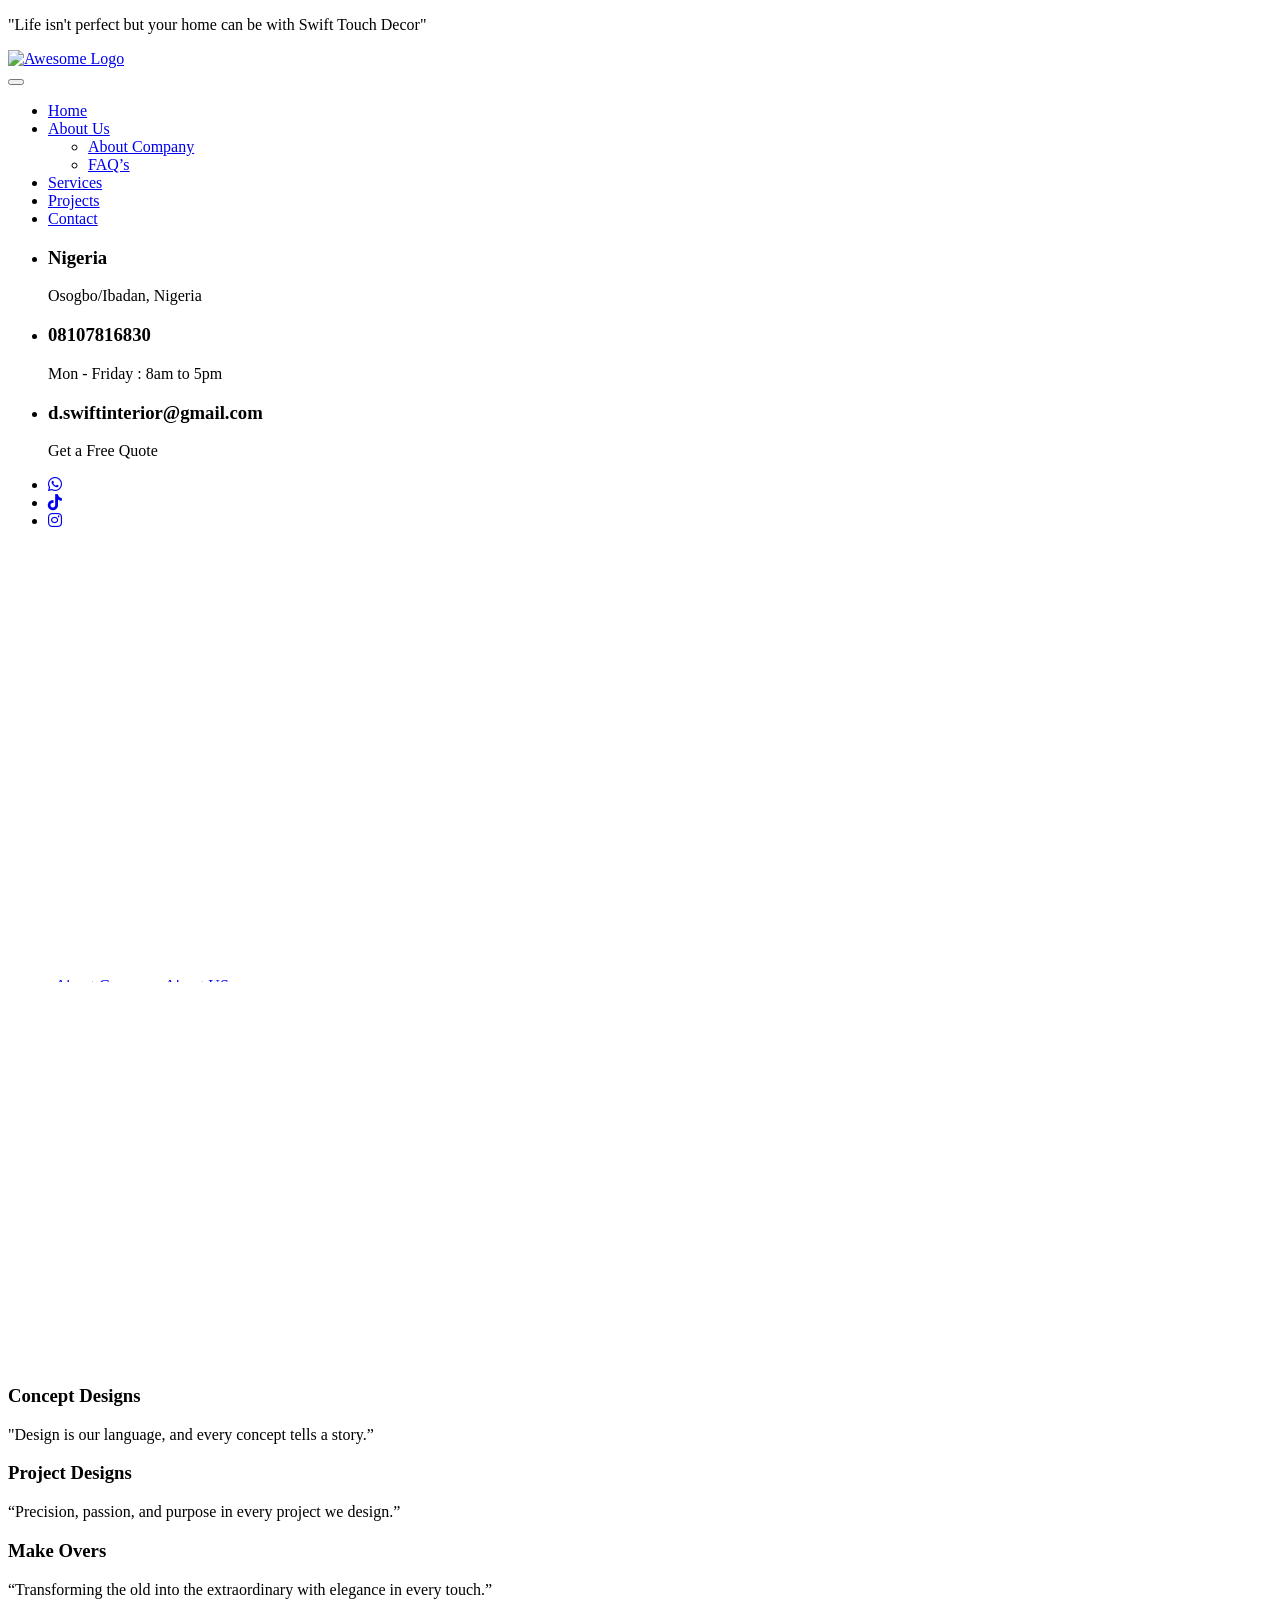
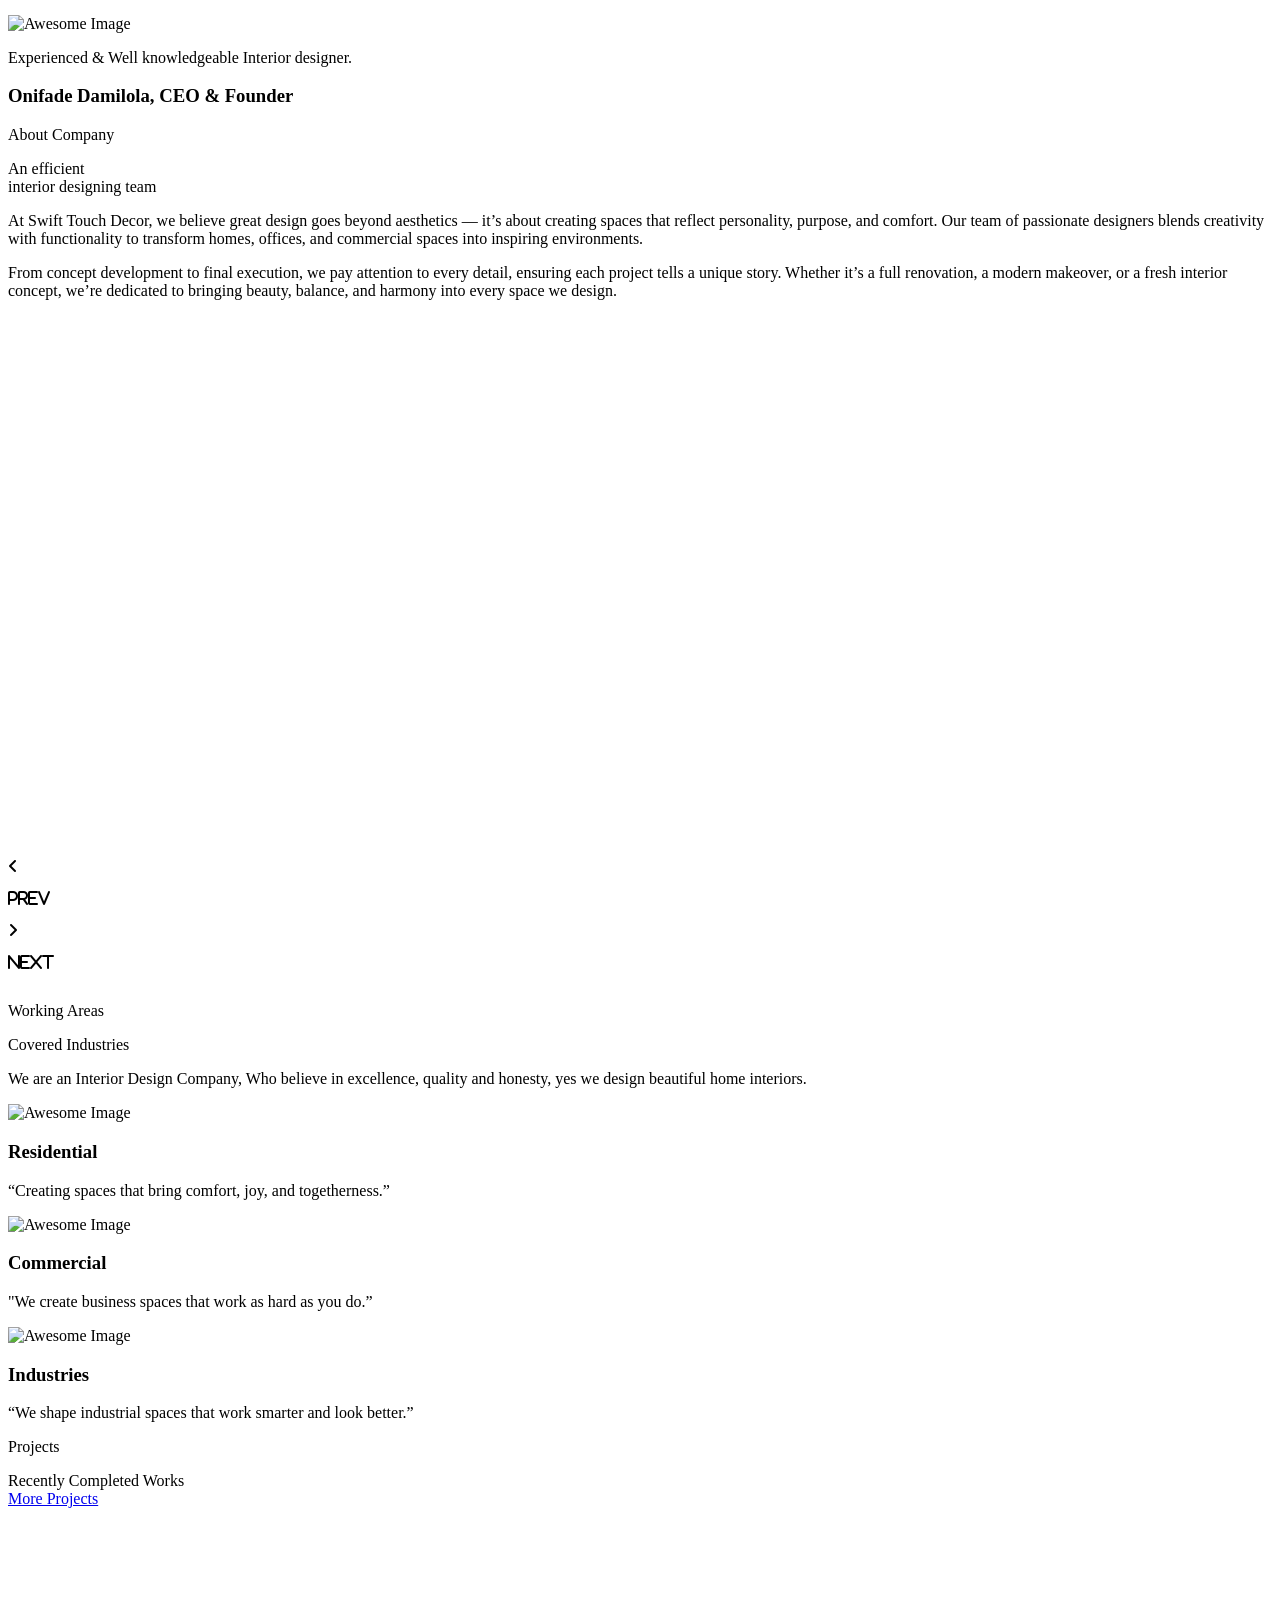
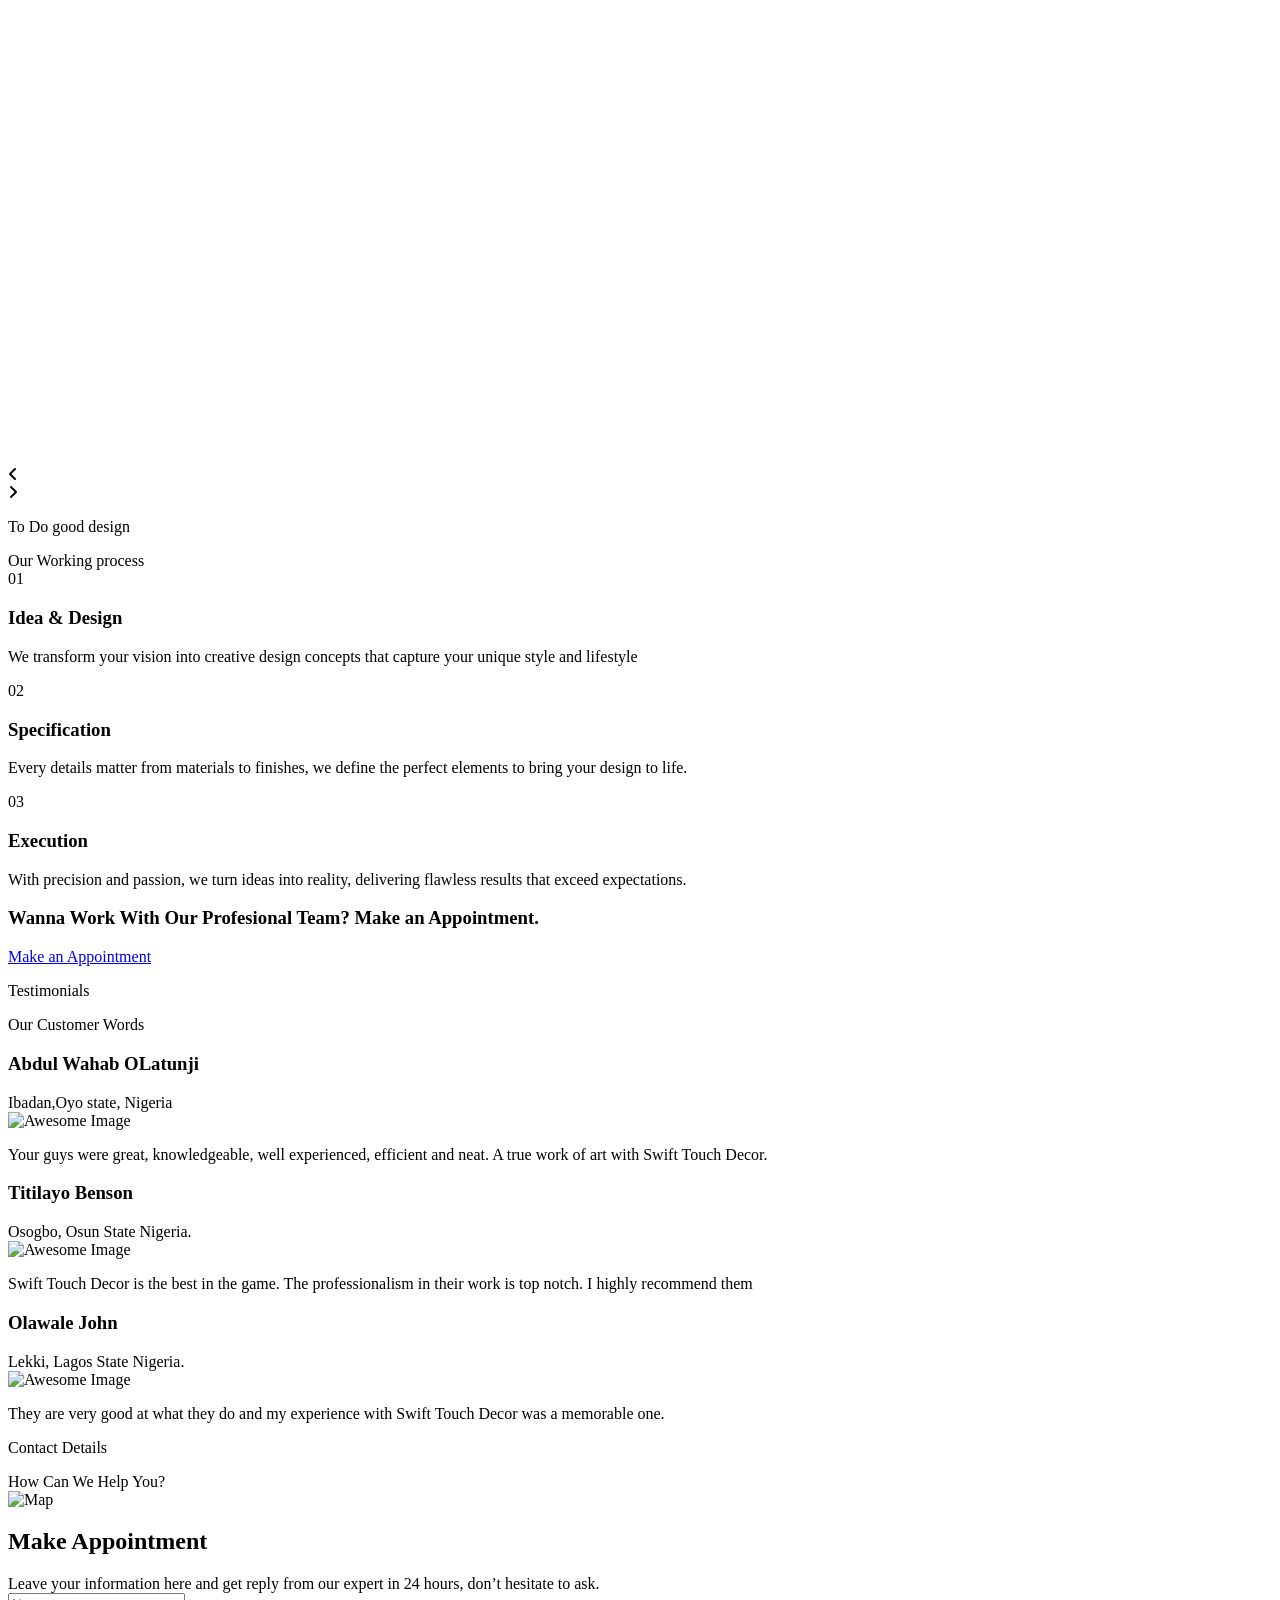
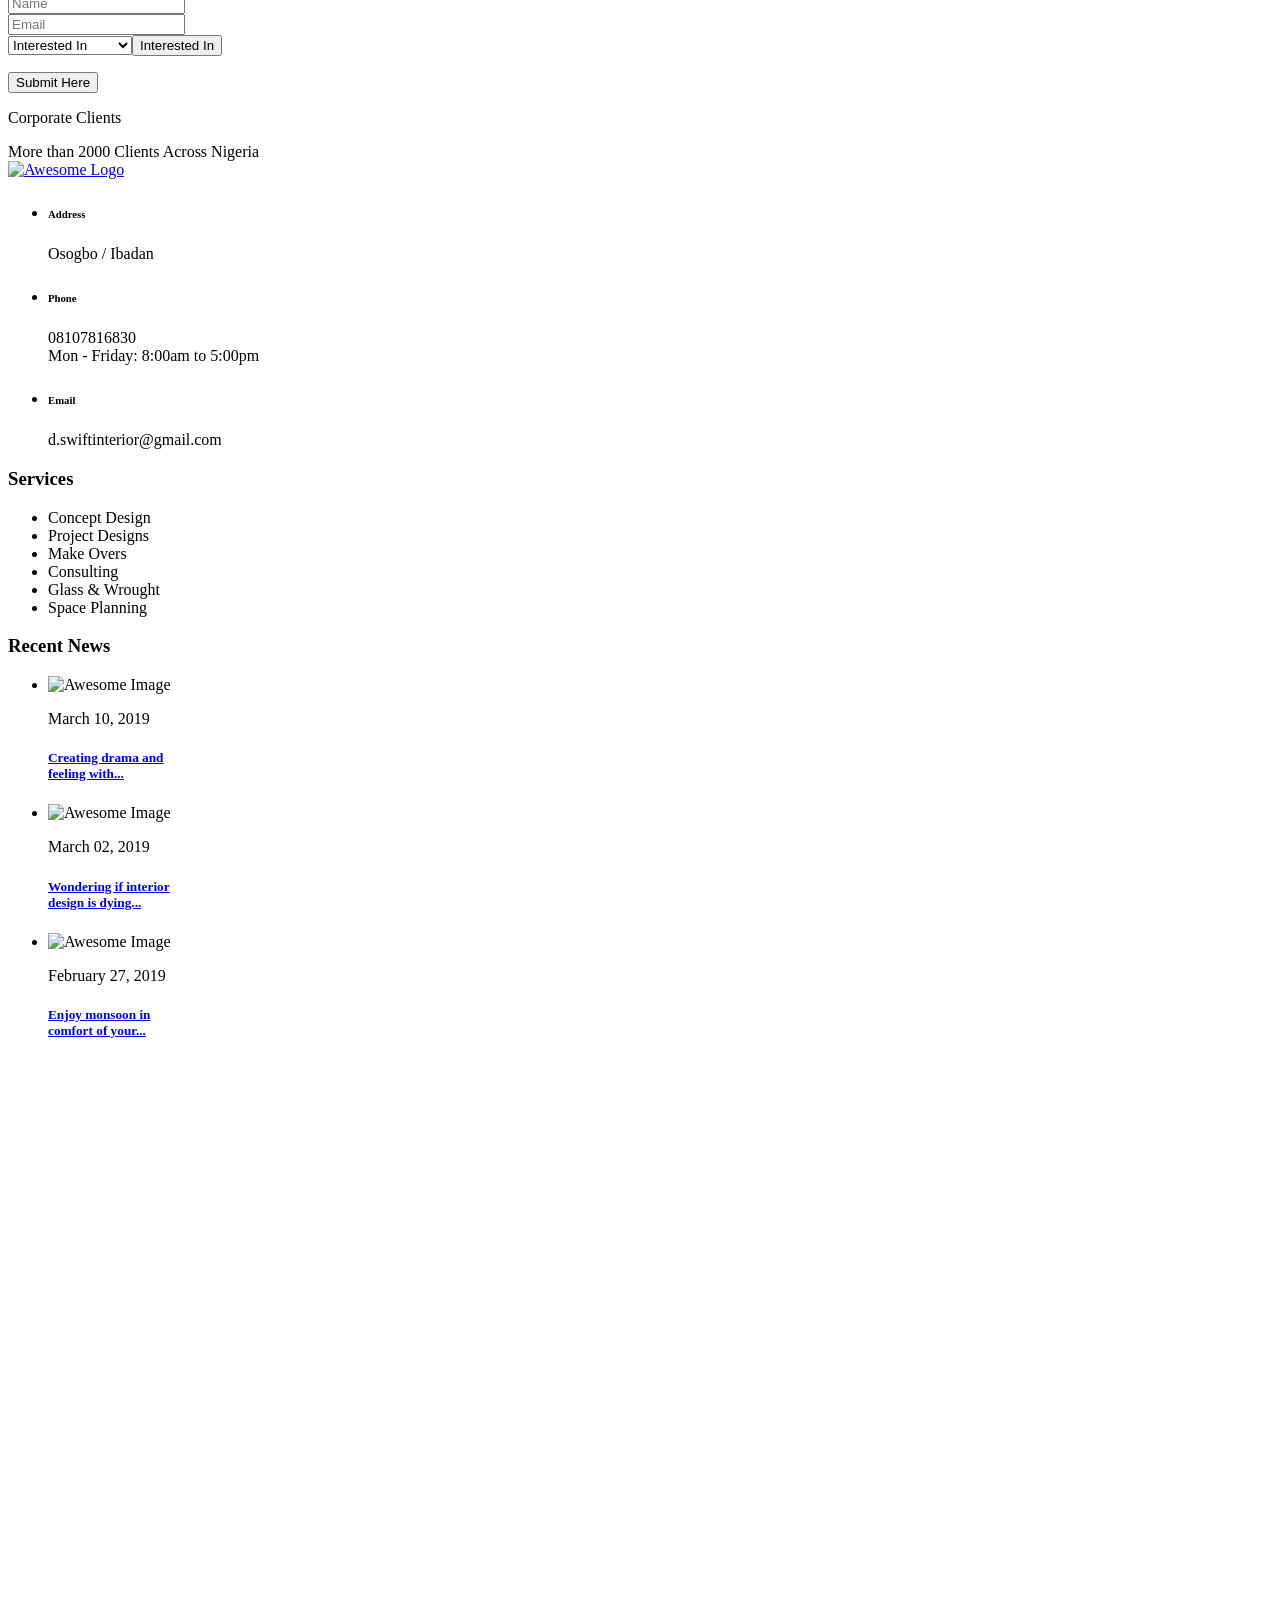
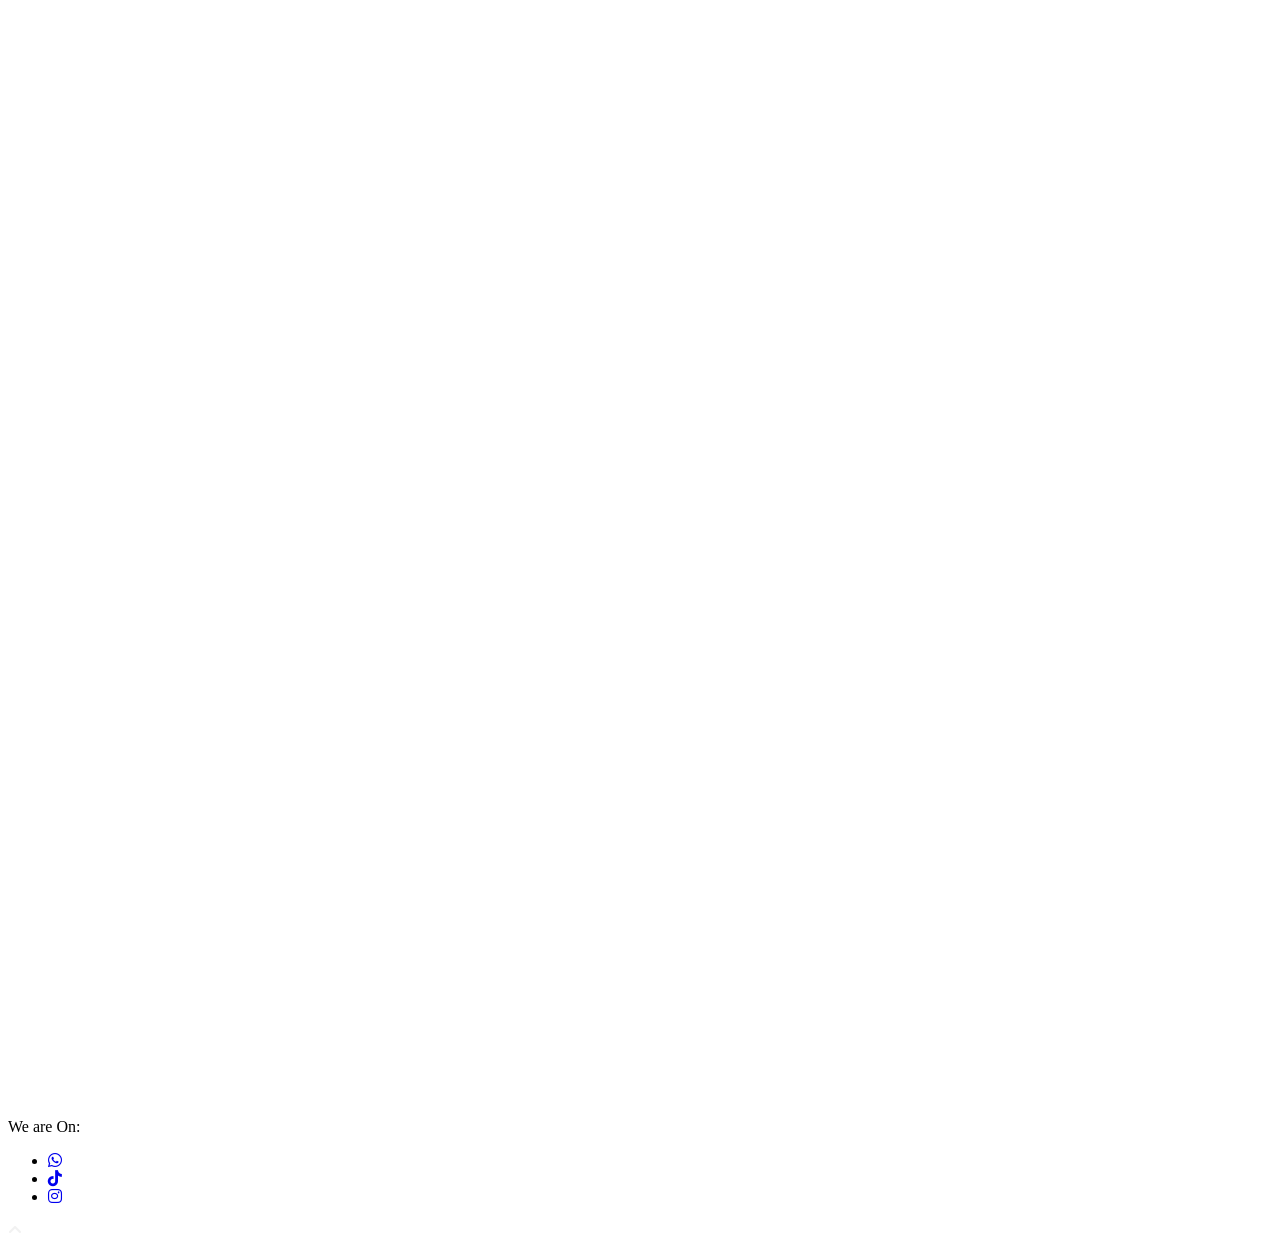
==== index.html @ 51edf229 "Add files via upload" ====
<!DOCTYPE html>
<html lang="en">


<!--   06:37:19 GMT -->
<head>
    <meta charset="UTF-8">
    <title>Home Interior Design||Swift Touch Decor||</title>

    <!-- responsive meta -->
    <meta name="viewport" content="width=device-width, initial-scale=1">
    <!-- For IE -->
    <meta http-equiv="X-UA-Compatible" content="IE=edge">

    <!-- master stylesheet -->
    <link rel="stylesheet" href="css/style.css">
    <!-- Responsive stylesheet -->
    <link rel="stylesheet" href="css/responsive.css">
    <!-- Favicon -->
    <link rel="apple-touch-icon" sizes="180x180" href="images/favicon/apple-touch-icon.png">
    <link rel="icon" type="image/png" href="images/favicon/favicon-32x32.png" sizes="32x32">
    <link rel="icon" type="image/png" href="images/favicon/favicon-16x16.png" sizes="16x16">

    <!-- Fixing Internet Explorer-->
    <!--[if lt IE 9]>
        <script src="http://html5shiv.googlecode.com/svn/trunk/html5.js"></script>
        <script src="js/html5shiv.js"></script>
    <![endif]-->
    <link rel="stylesheet" href="https://cdnjs.cloudflare.com/ajax/libs/font-awesome/6.5.0/css/all.min.css">

</head>

<body>
    <div class="boxed_wrapper">

        <div class="preloader"></div>

        <!-- Start Top Bar style1 -->
        <section class="top-bar-style1">
            <div class="container">
                <div class="row">
                    <div class="col-xl-12 col-lg-12 col-md-12">
                        <div class="top-style1 clearfix">
                            <p>"Life isn't perfect but your home can be with Swift Touch Decor"</p>
                        </div>
                    </div>
                </div>
            </div>
        </section>
        <!-- End Top Bar style1 -->

        <!--Start Main Header-->
        <header class="main-header header-style1">

            <div class="header-upper-style1">
                <div class="container">
                    <div class="row">
                        <div class="col-xl-12">
                            <div class="inner-container clearfix">
                                <div class="logo-box-style1 float-left">
                                    <a href="index.html">
                                        <img src="images/resources/swifttouchlogo.gif" alt="Awesome Logo">
                                    </a>
                                </div>
                                <div class="main-menu-box float-right">
                                    <nav class="main-menu clearfix">
                                        <div class="navbar-header clearfix">
                                            <button type="button" class="navbar-toggle" data-toggle="collapse" data-target=".navbar-collapse">
                                            <span class="icon-bar"></span>
                                            <span class="icon-bar"></span>
                                            <span class="icon-bar"></span>
                                        </button>
                                        </div>
                                        <div class="navbar-collapse collapse clearfix">
                                            <ul class="navigation clearfix">
                                                <li class="dropdown "><a href="index.html">Home</a>
                                                    <!--<ul>
                                                        <li><a href="index-2.html">Home Page 01</a></li>
                                                        <li><a href="index-3.html">Home Page 02</a></li>
                                                        <li><a href="index-4.html">Home Page 03</a></li>
                                                        <li class="dropdown"><a href="#">Header Styles</a>
                                                            <ul>
                                                                <li><a href="index-2.html">Header Style 01</a></li>
                                                                <li><a href="index-3.html">Header Style 02</a></li>
                                                                <li><a href="index-4.html">Header Style 03</a></li>
                                                            </ul>
                                                        </li>
                                                    </ul> !-->
                                                </li>
                                                <li class="dropdown"><a href="about.html">About Us</a>
                                                    <ul>
                                                        <li><a href="about.html">About Company</a></li>
                                                        <li><a href="faq.html">FAQ’s</a></li>
                                                        <!-- <li><a href="coming-soon.html">Coming Soon</a></li>
                                                        <li><a href="404-page.html">Error Page</a></li> !-->
                                                    </ul>
                                                </li>
                                                <li class="dropdown"><a href="services.html">Services</a>
                                                    <!-- <ul>
                                                        <li><a href="services.html">View All Services</a></li>
                                                        <li><a href="ser-concept-designs.html">Concept Designs</a></li>
                                                        <li><a href="ser-project-designs.html">Project Designs</a></li>
                                                        <li><a href="ser-make-overs.html">Make Overs</a></li>
                                                        <li><a href="ser-consulting.html">Consulting</a></li>
                                                        <li><a href="ser-glass-wrought.html">Glass & Wrought</a></li>
                                                        <li><a href="ser-space-planning.html">Space Renovation</a></li>
                                                    </ul> -->
                                                </li>
                                                <li class="dropdown"><a href="project-single.html">Projects</a>
                                                    <!-- <ul>
                                                        <li><a href="project.html">Classic View 01</a></li>
                                                        <li><a href="project-v2.html">Classic View 02</a></li>
                                                        <li><a href="project-v3.html">Modern View 01</a></li>
                                                        <li><a href="project-v4.html">Modern View 02</a></li>
                                                        <li><a href="project-v5.html">Fullwidth 01</a></li>
                                                        <li><a href="project-v6.html">Fulldwidth 02</a></li>
                                                        <li><a href="project-single.html">Projects Single</a></li>
                                                    </ul> -->
                                                </li>
                                                <!-- <li class="dropdown"><a href="blog.html">Blog</a>
                                                    <ul>
                                                        <li><a href="blog.html">Blog Grid View</a></li>
                                                        <li><a href="blog-v2.html">Blog With Sidebar</a></li>
                                                        <li><a href="blog-single.html">Blog Single Post</a></li>
                                                    </ul>
                                                </li> -->
                                                <!-- <li class="dropdown"><a href="shop.html">Shop</a>
                                                    <ul>
                                                        <li><a href="shop.html">Our Products</a></li>
                                                        <li><a href="shop-single.html">Products Single</a></li>
                                                        <li><a href="shopping-cart.html">Shopping Cart</a></li>
                                                        <li><a href="checkout.html">Checkout</a></li>
                                                        <li><a href="account.html">My Account</a></li>
                                                    </ul>
                                                </li> -->
                                                <li><a href="contact.html">Contact</a></li>
                                            </ul>
                                        </div>
                                    </nav>
                                    <div class="mainmenu-right">
                                        <!-- <div class="outer-search-box">
                                            <div class="seach-toggle"><i class="fa fa-search"></i></div>
                                            <ul class="search-box">
                                                <li>
                                                    <form method="post" action="#">
                                                        <div class="form-group">
                                                            <input type="search" name="search" placeholder="Search Here" required>
                                                            <button type="submit"><i class="fa fa-search"></i></button>
                                                        </div>
                                                    </form>
                                                </li>
                                            </ul>
                                        </div> -->
                                        <div class="cart-box">
                                            <!-- <a href="shoping-cart.html"><span class="icon-bag"><span class="number">0</span></span></a> -->
                                        </div>
                                    </div>

                                </div>
                            </div>
                        </div>
                    </div>
                </div>
            </div>

            <div class="header-lower-style1">
                <div class="container">
                    <div class="row">
                        <div class="col-xl-12">
                            <div class="inner-content clearfix">
                                <ul class="header-contact-info float-left">
                                    <li>
                                        <div class="single-item">
                                            <div class="icon">
                                                <span class="icon-maps-and-location"></span>
                                            </div>
                                            <div class="text">
                                                <h3>Nigeria</h3>
                                                <p>Osogbo/Ibadan, Nigeria</p>
                                            </div>
                                        </div>
                                    </li>
                                    <li>
                                        <div class="single-item">
                                            <div class="icon">
                                                <span class="icon-phone"></span>
                                            </div>
                                            <div class="text">
                                                <h3>08107816830</h3>
                                                <p>Mon - Friday : 8am to 5pm</p>
                                            </div>
                                        </div>
                                    </li>
                                    <li>
                                        <div class="single-item">
                                            <div class="icon">
                                                <span class="icon-mail"></span>
                                            </div>
                                            <div class="text">
                                                <h3>d.swiftinterior@gmail.com</h3>
                                                <p>Get a Free Quote</p>
                                            </div>
                                        </div>
                                    </li>
                                </ul>
                                <ul class="header-social-links-style1 float-right">
                                    <li class="wow slideInUp" data-wow-delay="0ms" data-wow-duration="1200ms">
                                        <a href="https://wa.me/message/AF5GJPOHVO3XN1"><i class="fab fa-whatsapp" aria-hidden="true"></i></a>
                                    </li>
                                    <li class="wow slideInUp" data-wow-delay="300ms" data-wow-duration="1500ms">
                                        <a href="https://www.tiktok.com/@swiftouch_decor?_r=1&_t=ZS-910Oj4rVFRf"><i class="fab fa-tiktok" aria-hidden="true"></i></a>
                                    </li>
                                    <li class="wow slideInUp" data-wow-delay="400ms" data-wow-duration="1500ms">
                                        <a href="https://www.instagram.com/swiftouch_decor?igsh=MWpsNXdwOHgzYnJraA%3D%3D&utm_source=qr"><i class="fab fa-instagram" aria-hidden="true"></i></a>
                                    </li>
                                </ul>
                            </div>
                        </div>
                    </div>
                </div>
            </div>
        </header>
        <!--End Main Header-->

        <!--Main Slider-->
        <section class="main-slider">
            <div class="rev_slider_wrapper fullwidthbanner-container" id="rev_slider_one_wrapper" data-source="gallery">
                <div class="rev_slider fullwidthabanner" id="rev_slider_one" data-version="5.4.1">
                    <ul>
                        <li data-description="Slide Description" data-easein="default" data-easeout="default" data-fsmasterspeed="1500" data-fsslotamount="7" data-fstransition="fade" data-hideafterloop="0" data-hideslideonmobile="off" data-index="rs-1689" data-masterspeed="default"
                            data-param1="" data-param10="" data-param2="" data-param3="" data-param4="" data-param5="" data-param6="" data-param7="" data-param8="" data-param9="" data-rotate="0" data-saveperformance="off" data-slotamount="default" data-thumb="images/slides/v1-1.jpg"
                            data-title="Slide Title" data-transition="parallaxvertical">

                            <img alt="" class="rev-slidebg" data-bgfit="cover" data-bgparallax="10" data-bgposition="center center" data-bgrepeat="no-repeat" data-no-retina="" src="images/slides/v1-1.jpg">

                            <div class="tp-caption" data-paddingbottom="[0,0,0,0]" data-paddingleft="[0,0,0,0]" data-paddingright="[0,0,0,0]" data-paddingtop="[0,0,0,0]" data-responsive_offset="on" data-type="text" data-height="none" data-width="['800','800','700','500']" data-whitespace="normal"
                                data-hoffset="['15','15','15','15']" data-voffset="['-160','-100','-110','-105']" data-x="['left','left','left','left']" data-y="['middle','middle','middle','middle']" data-textalign="['top','top','top','top']" data-frames='[{"from":"y:[100%];z:0;rX:0deg;rY:0;rZ:0;sX:1;sY:1;skX:0;skY:0;","mask":"x:0px;y:0px;s:inherit;e:inherit;","speed":1500,"to":"o:1;","delay":1000,"ease":"Power3.easeInOut"},{"delay":"wait","speed":1000,"to":"auto:auto;","mask":"x:0;y:0;s:inherit;e:inherit;","ease":"Power3.easeInOut"}]'
                                style="z-index: 7; white-space: nowrap;">
                                <div class="slide-content left-slide">
                                    <div class="big-title">
                                        Decorate ideas
                                    </div>
                                </div>
                            </div>
                            <div class="tp-caption" data-paddingbottom="[0,0,0,0]" data-paddingleft="[0,0,0,0]" data-paddingright="[0,0,0,0]" data-paddingtop="[0,0,0,0]" data-responsive_offset="on" data-type="text" data-height="none" data-width="['800','800','700','500']" data-whitespace="normal"
                                data-hoffset="['15','15','15','15']" data-voffset="['-75','-10','-25','-30']" data-x="['left','left','left','left']" data-y="['middle','middle','middle','middle']" data-textalign="['top','top','top','top']" data-frames='[{"from":"y:[-100%];z:0;rX:0deg;rY:0;rZ:0;sX:1;sY:1;skX:0;skY:0;","mask":"x:0px;y:0px;s:inherit;e:inherit;","speed":1500,"to":"o:1;","delay":1500,"ease":"Power3.easeInOut"},
                        {"delay":"wait","speed":1000,"to":"auto:auto;","mask":"x:0;y:0;s:inherit;e:inherit;","ease":"Power3.easeInOut"}]' style="z-index: 7; white-space: nowrap;">
                                <div class="slide-content left-slide">
                                    <div class="text">Our power of choice is untrammelled and when nothing prevents <br>our being able to do what we like best.</div>
                                </div>
                            </div>
                            <div class="tp-caption" data-paddingbottom="[0,0,0,0]" data-paddingleft="[0,0,0,0]" data-paddingright="[0,0,0,0]" data-paddingtop="[0,0,0,0]" data-responsive_offset="on" data-type="text" data-height="none" data-width="['800','800','700','500']" data-whitespace="normal"
                                data-hoffset="['15','15','15','15']" data-voffset="['25','90','100','85']" data-x="['left','left','left','left']" data-y="['middle','middle','middle','middle']" data-textalign="['top','top','top','top']" data-frames='[{"from":"y:[100%];z:0;rX:0deg;rY:0;rZ:0;sX:1;sY:1;skX:0;skY:0;","mask":"x:0px;y:0px;s:inherit;e:inherit;","speed":1500,"to":"o:1;","delay":1500,"ease":"Power3.easeInOut"},{"delay":"wait","speed":1000,"to":"auto:auto;","mask":"x:0;y:0;s:inherit;e:inherit;","ease":"Power3.easeInOut"}]'
                                style="z-index: 7; white-space: nowrap;">
                                <div class="slide-content left-slide">
                                    <div class="btn-box">
                                        <a class="btn-one" href="#">About Company<span class="flaticon-next"></span></a>
                                        <a class="project-view-button" href="about.html">About US<span style="font-size: 20px;"></a>
                                    </div>
                                </div>
                            </div>
                        </li>

                        <li data-description="Slide Description" data-easein="default" data-easeout="default" data-fsmasterspeed="1500" data-fsslotamount="7" data-fstransition="fade" data-hideafterloop="0" data-hideslideonmobile="off" data-index="rs-1687" data-masterspeed="default"
                            data-param1="" data-param10="" data-param2="" data-param3="" data-param4="" data-param5="" data-param6="" data-param7="" data-param8="" data-param9="" data-rotate="0" data-saveperformance="off" data-slotamount="default" data-thumb="images/slides/v1-2.jpg"
                            data-title="Slide Title" data-transition="parallaxvertical">

                            <img alt="" class="rev-slidebg" data-bgfit="cover" data-bgparallax="10" data-bgposition="center center" data-bgrepeat="no-repeat" data-no-retina="" src="images/slides/v1-2.jpg">


                            <div class="tp-caption" data-paddingbottom="[0,0,0,0]" data-paddingleft="[0,0,0,0]" data-paddingright="[0,0,0,0]" data-paddingtop="[0,0,0,0]" data-responsive_offset="on" data-type="text" data-height="none" data-width="['700','800','700','500']" data-whitespace="normal"
                                data-hoffset="['15','15','15','15']" data-voffset="['-160','-100','-110','-105']" data-x="['right','right','right','left']" data-y="['middle','middle','middle','middle']" data-textalign="['top','top','top','top']" data-frames='[{"from":"y:[100%];z:0;rX:0deg;rY:0;rZ:0;sX:1;sY:1;skX:0;skY:0;","mask":"x:0px;y:0px;s:inherit;e:inherit;","speed":1500,"to":"o:1;","delay":1000,"ease":"Power3.easeInOut"},{"delay":"wait","speed":1000,"to":"auto:auto;","mask":"x:0;y:0;s:inherit;e:inherit;","ease":"Power3.easeInOut"}]'
                                style="z-index: 7; white-space: nowrap;">
                                <div class="slide-content left-slide">
                                    <div class="big-title">
                                        Crafted better
                                    </div>
                                </div>
                            </div>
                            <div class="tp-caption" data-paddingbottom="[0,0,0,0]" data-paddingleft="[0,0,0,0]" data-paddingright="[0,0,0,0]" data-paddingtop="[0,0,0,0]" data-responsive_offset="on" data-type="text" data-height="none" data-width="['700','800','700','500']" data-whitespace="normal"
                                data-hoffset="['15','15','15','15']" data-voffset="['-75','-10','-25','-30']" data-x="['right','right','right','left']" data-y="['middle','middle','middle','middle']" data-textalign="['top','top','top','top']" data-frames='[{"from":"y:[-100%];z:0;rX:0deg;rY:0;rZ:0;sX:1;sY:1;skX:0;skY:0;","mask":"x:0px;y:0px;s:inherit;e:inherit;","speed":1500,"to":"o:1;","delay":1500,"ease":"Power3.easeInOut"},
                        {"delay":"wait","speed":1000,"to":"auto:auto;","mask":"x:0;y:0;s:inherit;e:inherit;","ease":"Power3.easeInOut"}]' style="z-index: 7; white-space: nowrap;">
                                <div class="slide-content left-slide">
                                    <div class="text">Our power of choice is untrammelled and when nothing prevents <br>our being able to do what we like best.</div>
                                </div>
                            </div>
                            <div class="tp-caption" data-paddingbottom="[0,0,0,0]" data-paddingleft="[0,0,0,0]" data-paddingright="[0,0,0,0]" data-paddingtop="[0,0,0,0]" data-responsive_offset="on" data-type="text" data-height="none" data-width="['700','800','700','500']" data-whitespace="normal"
                                data-hoffset="['15','15','15','15']" data-voffset="['25','90','100','85']" data-x="['right','right','right','left']" data-y="['middle','middle','middle','middle']" data-textalign="['top','top','top','top']" data-frames='[{"from":"y:[100%];z:0;rX:0deg;rY:0;rZ:0;sX:1;sY:1;skX:0;skY:0;","mask":"x:0px;y:0px;s:inherit;e:inherit;","speed":1500,"to":"o:1;","delay":1500,"ease":"Power3.easeInOut"},{"delay":"wait","speed":1000,"to":"auto:auto;","mask":"x:0;y:0;s:inherit;e:inherit;","ease":"Power3.easeInOut"}]'
                                style="z-index: 7; white-space: nowrap;">
                                <div class="slide-content left-slide">
                                    <div class="btn-box">
                                        <a class="btn-one" href="#">Our Services<span class="flaticon-next"></span></a>
                                        <a class="project-view-button" href="services.html">Services<span style="font-size: 20px;"</a>
                                    </div>
                                </div>
                            </div>
                        </li>

                        <li data-description="Slide Description" data-easein="default" data-easeout="default" data-fsmasterspeed="1500" data-fsslotamount="7" data-fstransition="fade" data-hideafterloop="0" data-hideslideonmobile="off" data-index="rs-1688" data-masterspeed="default"
                            data-param1="" data-param10="" data-param2="" data-param3="" data-param4="" data-param5="" data-param6="" data-param7="" data-param8="" data-param9="" data-rotate="0" data-saveperformance="off" data-slotamount="default" data-thumb="images/slides/v1-3.jpg"
                            data-title="Slide Title" data-transition="parallaxvertical">
                            <img alt="" class="rev-slidebg" data-bgfit="cover" data-bgparallax="10" data-bgposition="center center" data-bgrepeat="no-repeat" data-no-retina="" src="images/slides/v1-3.jpg">

                            <div class="tp-caption" data-paddingbottom="[0,0,0,0]" data-paddingleft="[0,0,0,0]" data-paddingright="[0,0,0,0]" data-paddingtop="[0,0,0,0]" data-responsive_offset="on" data-type="text" data-height="none" data-width="['800','800','700','500']" data-whitespace="normal"
                                data-hoffset="['15','15','15','15']" data-voffset="['-160','-100','-110','-105']" data-x="['left','left','left','left']" data-y="['middle','middle','middle','middle']" data-textalign="['top','top','top','top']" data-frames='[{"from":"y:[100%];z:0;rX:0deg;rY:0;rZ:0;sX:1;sY:1;skX:0;skY:0;","mask":"x:0px;y:0px;s:inherit;e:inherit;","speed":1500,"to":"o:1;","delay":1000,"ease":"Power3.easeInOut"},{"delay":"wait","speed":1000,"to":"auto:auto;","mask":"x:0;y:0;s:inherit;e:inherit;","ease":"Power3.easeInOut"}]'
                                style="z-index: 7; white-space: nowrap;">
                                <div class="slide-content left-slide">
                                    <div class="big-title">
                                        Well invented
                                    </div>
                                </div>
                            </div>
                            <div class="tp-caption" data-paddingbottom="[0,0,0,0]" data-paddingleft="[0,0,0,0]" data-paddingright="[0,0,0,0]" data-paddingtop="[0,0,0,0]" data-responsive_offset="on" data-type="text" data-height="none" data-width="['800','800','700','500']" data-whitespace="normal"
                                data-hoffset="['15','15','15','15']" data-voffset="['-75','-10','-25','-30']" data-x="['left','left','left','left']" data-y="['middle','middle','middle','middle']" data-textalign="['top','top','top','top']" data-frames='[{"from":"y:[-100%];z:0;rX:0deg;rY:0;rZ:0;sX:1;sY:1;skX:0;skY:0;","mask":"x:0px;y:0px;s:inherit;e:inherit;","speed":1500,"to":"o:1;","delay":1500,"ease":"Power3.easeInOut"},
                        {"delay":"wait","speed":1000,"to":"auto:auto;","mask":"x:0;y:0;s:inherit;e:inherit;","ease":"Power3.easeInOut"}]' style="z-index: 7; white-space: nowrap;">
                                <div class="slide-content left-slide">
                                    <div class="text">Our power of choice is untrammelled and when nothing prevents <br>our being able to do what we like best.</div>
                                </div>
                            </div>
                            <div class="tp-caption" data-paddingbottom="[0,0,0,0]" data-paddingleft="[0,0,0,0]" data-paddingright="[0,0,0,0]" data-paddingtop="[0,0,0,0]" data-responsive_offset="on" data-type="text" data-height="none" data-width="['800','800','700','500']" data-whitespace="normal"
                                data-hoffset="['15','15','15','15']" data-voffset="['25','90','100','85']" data-x="['left','left','left','left']" data-y="['middle','middle','middle','middle']" data-textalign="['top','top','top','top']" data-frames='[{"from":"y:[100%];z:0;rX:0deg;rY:0;rZ:0;sX:1;sY:1;skX:0;skY:0;","mask":"x:0px;y:0px;s:inherit;e:inherit;","speed":1500,"to":"o:1;","delay":1500,"ease":"Power3.easeInOut"},{"delay":"wait","speed":1000,"to":"auto:auto;","mask":"x:0;y:0;s:inherit;e:inherit;","ease":"Power3.easeInOut"}]'
                                style="z-index: 7; white-space: nowrap;">
                                <div class="slide-content left-slide">
                                    <div class="btn-box">
                                        <a class="btn-one" href="#">About Company<span class="flaticon-next"></span></a>
                                        <a class="project-view-button" href="about.html">About Us<span style="font-size: 20px;"></a>
                                    </div>
                                </div>
                            </div>
                        </li>

                    </ul>
                </div>
            </div>
        </section>
        <!--End Main Slider-->

        <!--Start Highlights Area-->
        <section class="highlights-area">
            <div class="container">
                <div class="row">
                    <!--Start single highlight box-->
                    <div class="col-xl-4 col-lg-4">
                        <div class="single-highlight-box text-center wow fadeInUp" data-wow-delay="0ms" data-wow-duration="1200ms">
                            <div class="icon-holder">
                                <span class="icon-concept"></span>
                            </div>
                            <div class="inner-content">
                                <div class="text">
                                    <h3>Concept Designs</h3>
                                    <p>"Design is our language, and every concept tells a story.”</p>
                                </div>
                                <!-- <a class="btn-one" href="ser-concept-designs.html">Read More<span class="flaticon-next"></span></a> -->
                            </div>
                        </div>
                    </div>
                    <!--End single highlight box-->
                    <!--Start single highlight box-->
                    <div class="col-xl-4 col-lg-4">
                        <div class="single-highlight-box text-center wow fadeInUp" data-wow-delay="200ms" data-wow-duration="1200ms">
                            <div class="icon-holder">
                                <span class="icon-scheme"></span>
                            </div>
                            <div class="inner-content">
                                <div class="text">
                                    <h3>Project Designs</h3>
                                    <p>“Precision, passion, and purpose in every project we design.”</p>
                                </div>
                                <!-- <a class="btn-one" href="ser-project-designs.html">Read More<span class="flaticon-next"></span></a> -->
                            </div>
                        </div>
                    </div>
                    <!--End single highlight box-->
                    <!--Start single highlight box-->
                    <div class="col-xl-4 col-lg-4">
                        <div class="single-highlight-box text-center wow fadeInUp" data-wow-delay="400ms" data-wow-duration="1200ms">
                            <div class="icon-holder">
                                <span class="icon-cupboard"></span>
                            </div>
                            <div class="inner-content">
                                <div class="text">
                                    <h3>Make Overs</h3>
                                    <p>“Transforming the old into the extraordinary with elegance in every touch.”</p>
                                </div>
                                <!-- <a class="btn-one" href="ser-make-overs.html">Read More<span class="flaticon-next"></span></a> -->
                            </div>
                        </div>
                    </div>
                    <!--End single highlight box-->
                </div>
            </div>
        </section>
        <!--End Highlights Area-->

        <!--Start about area-->
        <section class="about-area">
            <div class="container">
                <div class="row">
                    <div class="col-xl-5 col-lg-5">
                        <div class="about-image-box">
                            <div class="inner-box">
                                <img src="images/resources/about-image.jpg" alt="Awesome Image">
                                <div class="overlay">
                                    <div class="box">
                                        <div class="icon wow zoomIn" data-wow-delay="300ms" data-wow-duration="1500ms">
                                            <!--<img src="images/icon/home.png" alt="Home Icon"> !-->
                                        </div>
                                    </div>
                                </div>
                            </div>
                            <div class="text-box">
                                <p>Experienced & Well knowledgeable Interior designer.</p>
                                <h3>Onifade Damilola, <span>CEO & Founder</span></h3>
                            </div>
                        </div>
                    </div>
                    <div class="col-xl-7 col-lg-7">
                        <div class="about-text">
                            <div class="sec-title">
                                <p>About Company</p>
                                <div class="title">An efficient<br> interior <span>designing team</span></div>
                            </div>
                            <div class="inner-content">
                                <div class="text">
                                    <p>At Swift Touch Decor, we believe great design goes beyond aesthetics — it’s about creating spaces that reflect personality, purpose, and comfort. Our team of passionate designers blends creativity with functionality to transform homes, offices, and commercial spaces into inspiring environments.</p>
                                    <p>From concept development to final execution, we pay attention to every detail, ensuring each project tells a unique story. Whether it’s a full renovation, a modern makeover, or a fresh interior concept, we’re dedicated to bringing beauty, balance, and harmony into every space we design.</p>
                                </div>
                                <div class="about-carousel-box owl-carousel owl-theme">
                                    <!--Start Single Box-->
                                    <div class="single-box">
                                        <div class="icon-holder">
                                            <span class="icon-target"></span>
                                        </div>
                                        <div class="text-holder">
                                            <h3>Mission Statement</h3>
                                            <p>To transform spaces into timeless reflections of style and purpose, blending creativity, functionality, and comfort in every design.</p>
                                        </div>
                                    </div>
                                    <!--End Single Box-->
                                    <!--Start Single Box-->
                                    <div class="single-box">
                                        <div class="icon-holder">
                                            <span class="icon-target"></span>
                                        </div>
                                        <div class="text-holder">
                                            <h3>Mission Statement</h3>
                                            <p>To deliver personalized interior solutions that bring our clients’ visions to life through innovation, attention to detail, and professional excellence.</p>
                                        </div>
                                    </div>
                                    <!--End Single Box-->
                                    <!--Start Single Box-->
                                    <div class="single-box">
                                        <div class="icon-holder">
                                            <span class="icon-target"></span>
                                        </div>
                                        <div class="text-holder">
                                            <h3>Mission Statement</h3>
                                            <p>To inspire better living and working environments by redefining how people experience and connect with their spaces.</p>
                                        </div>
                                    </div>
                                    <!--End Single Box-->
                                </div>

                            </div>
                        </div>
                    </div>
                </div>

            </div>
        </section>
        <!--End about Area-->

        <!--Start Working Area-->
        <section class="working-area" style="background-image:url(images/parallax-background/working-bg.jpg);">
            <div class="container">
                <div class="sec-title with-text max-width text-center wow fadeInDown" data-wow-delay="100ms" data-wow-duration="1200ms">
                    <p>Working Areas</p>
                    <div class="title clr-white">Covered <span>Industries</span></div>
                    <p class="bottom-text">We are an Interior Design Company, Who believe in excellence, quality and honesty, yes we design beautiful home interiors.</p>
                </div>
                <div class="row">
                    <!--Start Single Working Box-->
                    <div class="col-xl-4 col-lg-4">
                        <div class="single-working-box wow fadeInDown" data-wow-delay="0ms">
                            <div class="img-holder">
                                <div class="inner">
                                    <img src="images/resources/working-1.jpg" alt="Awesome Image">
                                    <div class="overlay-style-one"></div>
                                </div>
                            </div>
                            <div class="text-holder">
                                <!-- <div class="plus-icon-box"><span class="icon-plus"></span></div> -->
                                <div class="outer-box">
                                    <div class="icon">
                                        <div class="inner">
                                            <div class="box">
                                                <span class="icon-architecture-and-city1"></span>
                                            </div>
                                        </div>
                                    </div>
                                    <div class="text">
                                        <h3>Residential</h3>
                                        <p>“Creating spaces that bring comfort, joy, and togetherness.”</p>
                                    </div>
                                </div>
                            </div>
                        </div>
                    </div>
                    <!--End Single Working Box-->
                    <!--Start Single Working Box-->
                    <div class="col-xl-4 col-lg-4">
                        <div class="single-working-box wow fadeInDown" data-wow-delay="400ms">
                            <div class="img-holder">
                                <div class="inner">
                                    <img src="images/resources/working-2.jpg" alt="Awesome Image">
                                    <div class="overlay-style-one"></div>
                                </div>
                            </div>
                            <div class="text-holder">
                                <!-- <div class="plus-icon-box"><span class="icon-plus"></span></div> -->
                                <div class="outer-box">
                                    <div class="icon">
                                        <div class="inner">
                                            <div class="box">
                                                <span class="icon-shop"></span>
                                            </div>
                                        </div>
                                    </div>
                                    <div class="text">
                                        <h3>Commercial</h3>
                                        <p>"We create business spaces that work as hard as you do.”</p>
                                    </div>
                                </div>
                            </div>
                        </div>
                    </div>
                    <!--End Single Working Box-->
                    <!--Start Single Working Box-->
                    <div class="col-xl-4 col-lg-4">
                        <div class="single-working-box \wow fadeInDown" data-wow-delay="800ms">
                            <div class="img-holder">
                                <div class="inner">
                                    <img src="images/resources/working-3.jpg" alt="Awesome Image">
                                    <div class="overlay-style-one"></div>
                                </div>
                            </div>
                            <div class="text-holder">
                                <!-- <div class="plus-icon-box"><span class="icon-plus"></span></div> -->
                                <div class="outer-box">
                                    <div class="icon">
                                        <div class="inner">
                                            <div class="box">
                                                <span class="icon-company"></span>
                                            </div>
                                        </div>
                                    </div>
                                    <div class="text">
                                        <h3>Industries</h3>
                                        <p>“We shape industrial spaces that work smarter and look better.”</p>
                                    </div>
                                </div>
                            </div>
                        </div>
                    </div>
                    <!--End Single Working Box-->
                </div>
            </div>
        </section>
        <!--End Working Area-->

        <!--Start Recently Project Area-->
        <section class="recently-project-area">
            <div class="container">
                <div class="row">
                    <div class="col-xl-12">
                        <div class="sec-title float-left">
                            <p>Projects</p>
                            <div class="title">Recently Completed <span>Works</span></div>
                        </div>
                        <div class="more-project-button float-right">
                            <a class="btn-two" href="project-single.html">More Projects<span class="flaticon-next"></span></a>
                        </div>
                    </div>
                </div>
            </div>
            <div class="container-fluid">
                <div class="project-carousel owl-carousel owl-theme">
                    <!--Start single project style1-->
                    <div class="single-project-style1">
                        <div class="img-holder">
                            <img src="images/projects/lat-pro-1.jpg" alt="Awesome Image">
                            <!-- <div class="overlay-content">
                                <div class="inner-content">
                                    <div class="link-box">
                                        <a class="btn-one" href="#">Case Study<span class="flaticon-next"></span></a>
                                    </div>
                                </div>
                            </div> -->
                            <div class="title-box">
                                <!-- <span>Modern Design</span>
                                <h3>Office Partition Walls</h3> -->
                            </div>
                        </div>
                    </div>
                    <!--End single project style1-->
                    <!--Start single project style1-->
                    <div class="single-project-style1">
                        <div class="img-holder">
                            <img src="images/projects/lat-pro-2.jpg" alt="Awesome Image">
                            <!-- <div class="overlay-content">
                                <div class="inner-content">
                                    <div class="link-box">
                                        <a class="btn-one" href="#">Case Study<span class="flaticon-next"></span></a>
                                    </div>
                                </div>
                            </div> -->
                            <div class="title-box">
                                <!-- <span>Modern Design</span>
                                <h3>Office Partition Walls</h3> -->
                            </div>
                        </div>
                    </div>
                    <!--End single project style1-->
                    <!--Start single project style1-->
                    <div class="single-project-style1">
                        <div class="img-holder">
                            <img src="images/projects/lat-pro-3.jpg" alt="Awesome Image">
                            <!-- <div class="overlay-content">
                                <div class="inner-content">
                                    <div class="link-box">
                                        <a class="btn-one" href="#">Case Study<span class="flaticon-next"></span></a>
                                    </div>
                                </div>
                            </div> -->
                            <div class="title-box">
                                <!-- <span>Modern Design</span>
                                <h3>Office Partition Walls</h3> -->
                            </div>
                        </div>
                    </div>
                    <!--End single project style1-->
                    <!--Start single project style1-->
                    <div class="single-project-style1">
                        <div class="img-holder">
                            <img src="images/projects/lat-pro-4.jpg" alt="Awesome Image">
                            <!-- <div class="overlay-content">
                                <div class="inner-content">
                                    <div class="link-box">
                                        <a class="btn-one" href="#">Case Study<span class="flaticon-next"></span></a>
                                    </div>
                                </div>
                            </div> -->
                            <div class="title-box">
                                <!-- <span>Modern Design</span>
                                <h3>Office Partition Walls</h3> -->
                            </div>
                        </div>
                    </div>
                    <!--End single project style1-->
                    <!--Start single project style1-->
                    <div class="single-project-style1">
                        <div class="img-holder">
                            <img src="images/projects/lat-pro-10.jpg" alt="Awesome Image">
                            <!-- <div class="overlay-content">
                                <div class="inner-content">
                                    <div class="link-box">
                                        <a class="btn-one" href="#">Case Study<span class="flaticon-next"></span></a>
                                    </div>
                                </div>
                            </div> -->
                            <div class="title-box">
                                <!-- <span>Modern Design</span>
                                <h3>Office Partition Walls</h3> -->
                            </div>
                        </div>
                    </div>
                    <!--End single project style1-->

                    <!--Start single project style1-->
                    <div class="single-project-style1">
                        <div class="img-holder">
                            <img src="images/projects/lat-pro-6.jpg" alt="Awesome Image">
                            <!-- <div class="overlay-content">
                                <div class="inner-content">
                                    <div class="link-box">
                                        <a class="btn-one" href="#">Case Study<span class="flaticon-next"></span></a>
                                    </div>
                                </div>
                            </div> -->
                            <div class="title-box">
                                <!-- <span>Modern Design</span>
                                <h3>Office Partition Walls</h3> -->
                            </div>
                        </div>
                    </div>
                    <!--End single project style1-->
                    <!--Start single project style1-->
                    <div class="single-project-style1">
                        <div class="img-holder">
                            <img src="images/projects/lat-pro-2.jpg" alt="Awesome Image">
                            <!-- <div class="overlay-content">
                                <div class="inner-content">
                                    <div class="link-box">
                                        <a class="btn-one" href="#">Case Study<span class="flaticon-next"></span></a>
                                    </div>
                                </div>
                            </div> -->
                            <div class="title-box">
                                <!-- <span>Modern Design</span>
                                <h3>Office Partition Walls</h3> -->
                            </div>
                        </div>
                    </div>
                    <!--End single project style1-->
                    <!--Start single project style1-->
                    <div class="single-project-style1">
                        <div class="img-holder">
                            <img src="images/projects/lat-pro-8.jpg" alt="Awesome Image">
                            <!-- <div class="overlay-content">
                                <div class="inner-content">
                                    <div class="link-box">
                                        <a class="btn-one" href="#">Case Study<span class="flaticon-next"></span></a>
                                    </div>
                                </div>
                            </div> -->
                            <div class="title-box">
                                <!-- <span>Modern Design</span>
                                <h3>Office Partition Walls</h3> -->
                            </div>
                        </div>
                    </div>
                    <!--End single project style1-->
                    <!--Start single project style1-->
                    <div class="single-project-style1">
                        <div class="img-holder">
                            <img src="images/projects/lat-pro-4.jpg" alt="Awesome Image">
                            <!-- <div class="overlay-content">
                                <div class="inner-content">
                                    <div class="link-box">
                                        <a class="btn-one" href="#">Case Study<span class="flaticon-next"></span></a>
                                    </div>
                                </div>
                            </div> -->
                            <div class="title-box">
                                <!-- <span>Modern Design</span>
                                <h3>Office Partition Walls</h3> -->
                            </div>
                        </div>
                    </div>
                    <!--End single project style1-->
                    <!--Start single project style1-->
                    <div class="single-project-style1">
                        <div class="img-holder">
                            <img src="images/projects/lat-pro-10.jpg" alt="Awesome Image">
                            <!-- <div class="overlay-content">
                                <div class="inner-content">
                                    <div class="link-box">
                                        <a class="btn-one" href="#">Case Study<span class="flaticon-next"></span></a>
                                    </div>
                                </div>
                            </div> -->
                            <div class="title-box">
                                <!-- <span>Modern Design</span>
                                <h3>Office Partition Walls</h3> -->
                            </div>
                        </div>
                    </div>
                    <!--End single project style1-->

                    <!--Start single project style1-->
                    <div class="single-project-style1">
                        <div class="img-holder">
                            <img src="images/projects/lat-pro-11.jpg" alt="Awesome Image">
                            <!-- <div class="overlay-content">
                                <div class="inner-content">
                                    <div class="link-box">
                                        <a class="btn-one" href="#">Case Study<span class="flaticon-next"></span></a>
                                    </div>
                                </div>
                            </div> -->
                            <div class="title-box">
                                <!-- <span>Modern Design</span>
                                <h3>Office Partition Walls</h3> -->
                            </div>
                        </div>
                    </div>
                    <!--End single project style1-->
                    <!--Start single project style1-->
                    <div class="single-project-style1">
                        <div class="img-holder">
                            <img src="images/projects/lat-pro-12.jpg" alt="Awesome Image">
                            <!-- <div class="overlay-content">
                                <div class="inner-content">
                                    <div class="link-box">
                                        <a class="btn-one" href="#">Case Study<span class="flaticon-next"></span></a>
                                    </div>
                                </div>
                            </div> -->
                            <div class="title-box">
                                <!-- <span>Modern Design</span>
                                <h3>Office Partition Walls</h3> -->
                            </div>
                        </div>
                    </div>
                    <!--End single project style1-->
                    <!--Start single project style1-->
                    <div class="single-project-style1">
                        <div class="img-holder">
                            <img src="images/projects/lat-pro-13.jpg" alt="Awesome Image">
                            <!-- <div class="overlay-content">
                                <div class="inner-content">
                                    <div class="link-box">
                                        <a class="btn-one" href="#">Case Study<span class="flaticon-next"></span></a>
                                    </div>
                                </div>
                            </div> -->
                            <div class="title-box">
                                <!-- <span>Modern Design</span>
                                <h3>Office Partition Walls</h3> -->
                            </div>
                        </div>
                    </div>
                    <!--End single project style1-->
                    <!--Start single project style1-->
                    <div class="single-project-style1">
                        <div class="img-holder">
                            <img src="images/projects/lat-pro-4.jpg" alt="Awesome Image">
                            <!-- <div class="overlay-content">
                                <div class="inner-content">
                                    <div class="link-box">
                                        <a class="btn-one" href="#">Case Study<span class="flaticon-next"></span></a>
                                    </div>
                                </div>
                            </div> -->
                            <div class="title-box">
                                <!-- <span>Modern Design</span>
                                <h3>Office Partition Walls</h3> -->
                            </div>
                        </div>
                    </div>
                    <!--End single project style1-->
                    <!--Start single project style1-->
                    <div class="single-project-style1">
                        <div class="img-holder">
                            <img src="images/projects/lat-pro-15.jpg" alt="Awesome Image">
                            <!-- <div class="overlay-content">
                                <div class="inner-content">
                                    <div class="link-box">
                                        <a class="btn-one" href="#">Case Study<span class="flaticon-next"></span></a>
                                    </div>
                                </div>
                            </div> -->
                            <div class="title-box">
                                <!-- <span>Modern Design</span>
                                <h3>Office Partition Walls</h3> -->
                            </div>
                        </div>
                    </div>
                    <!--End single project style1-->

                </div>
            </div>
        </section>
        <!--End Recently Project Area-->

        <!--Start Working Process Area-->
        <section class="working-process-area">
            <div class="container">
                <div class="sec-title text-center">
                    <p>To Do good design</p>
                    <div class="title">Our Working <span>process</span></div>
                </div>
                <div class="row">
                    <!--Start Single Working Process-->
                    <div class="col-xl-4 col-lg-4 wow fadeInUp" data-wow-delay="100ms" data-wow-duration="1500ms">
                        <div class="single-working-process text-center">
                            <div class="top-box"><span>01</span></div>
                            <div class="inner">
                                <h3>Idea & Design</h3>
                                <p>We transform your vision into creative design concepts that capture your unique style and lifestyle</p>
                                <div class="icon-holder">
                                    <span class="icon-productive"></span>
                                </div>
                            </div>
                        </div>
                    </div>
                    <!--End Single Working Process-->
                    <!--Start Single Working Process-->
                    <div class="col-xl-4 col-lg-4 wow fadeInUp" data-wow-delay="300ms" data-wow-duration="1500ms">
                        <div class="single-working-process text-center">
                            <div class="top-box"><span>02</span></div>
                            <div class="inner">
                                <h3>Specification</h3>
                                <p>Every details matter from materials to finishes, we define the perfect elements to bring your design to life.</p>
                                <div class="icon-holder">
                                    <span class="icon-document"></span>
                                </div>
                            </div>
                        </div>
                    </div>
                    <!--End Single Working Process-->
                    <!--Start Single Working Process-->
                    <div class="col-xl-4 col-lg-4 wow fadeInUp" data-wow-delay="500ms" data-wow-duration="1500ms">
                        <div class="single-working-process text-center">
                            <div class="top-box"><span>03</span></div>
                            <div class="inner">
                                <h3>Execution</h3>
                                <p>With precision and passion, we turn ideas into reality, delivering flawless results that exceed expectations.</p>
                                <div class="icon-holder">
                                    <span class="icon-kitchen"></span>
                                </div>
                            </div>
                        </div>
                    </div>
                    <!--End Single Working Process-->
                </div>
            </div>
        </section>
        <!--End Working Process Area-->

        <!--Start slogan area-->
        <section class="slogan-area">
            <div class="container">
                <div class="row">
                    <div class="col-xl-12">
                        <div class="inner-content flex-box-two fix">
                            <div class="title float-left">
                                <h3>Wanna Work With Our Profesional Team? Make an Appointment.</h3>
                            </div>
                            <div class="button float-right">
                                <a class="btn-one" href="contact.html">Make an Appointment<span class="flaticon-next"></span></a>
                            </div>
                        </div>
                    </div>
                </div>
            </div>
        </section>
        <!--End slogan area-->

        <!--Start Testimonial Area-->
        <section class="testimonial-area">
            <div class="container">
                <div class="row">
                    <div class="col-xl-12">
                        <div class="sec-title float-left">
                            <p>Testimonials</p>
                            <div class="title">Our Customer <span>Words</span></div>
                        </div>
                        <!-- <div class="more-reviews-button float-right">
                            <a class="btn-two" href="#">More Reviews<span class="flaticon-next"></span></a>
                        </div> -->
                    </div>
                </div>
                <div class="row">
                    <!--Start Single Testimonial Item-->
                    <div class="col-xl-4 col-lg-4">
                        <div class="single-testimonial-item text-center">
                            <div class="quote-icon">
                                <span class="icon-quote1"></span>
                            </div>
                            <div class="inner-content">
                                <div class="client-info">
                                    <h3>Abdul Wahab OLatunji</h3>
                                    <span>Ibadan,Oyo state, Nigeria</span>
                                </div>
                                <div class="img-box">
                                    <img src="images/testimonial/testi-1.jpg" alt="Awesome Image">
                                </div>
                                <div class="text-box">
                                    <p>Your guys were great, knowledgeable, well experienced, efficient and neat. A true work of art with Swift Touch Decor.</p>
                                </div>
                            </div>
                        </div>
                    </div>
                    <!--End Single Testimonial Item-->
                    <!--Start Single Testimonial Item-->
                    <div class="col-xl-4 col-lg-4">
                        <div class="single-testimonial-item text-center">
                            <div class="quote-icon">
                                <span class="icon-quote1"></span>
                            </div>
                            <div class="inner-content">
                                <div class="client-info">
                                    <h3>Titilayo Benson</h3>
                                    <span>Osogbo, Osun State Nigeria.</span>
                                </div>
                                <div class="img-box">
                                    <img src="images/testimonial/testi-2.jpg" alt="Awesome Image">
                                </div>
                                <div class="text-box">
                                    <p>Swift Touch Decor is the best in the game. The professionalism in their work is top notch. I highly recommend them</p>
                                </div>
                            </div>
                        </div>
                    </div>
                    <!--End Single Testimonial Item-->
                    <!--Start Single Testimonial Item-->
                    <div class="col-xl-4 col-lg-4">
                        <div class="single-testimonial-item text-center">
                            <div class="quote-icon">
                                <span class="icon-quote1"></span>
                            </div>
                            <div class="inner-content">
                                <div class="client-info">
                                    <h3>Olawale John</h3>
                                    <span>Lekki, Lagos State Nigeria.</span>
                                </div>
                                <div class="img-box">
                                    <img src="images/testimonial/testi-3.jpg" alt="Awesome Image">
                                </div>
                                <div class="text-box">
                                    <p>They are very good at what they do and my experience with Swift Touch Decor was a memorable one.</p>
                                </div>
                            </div>
                        </div>
                    </div>
                    <!--End Single Testimonial Item-->
                </div>
            </div>
        </section>
        <!--End Testimonial Area-->

        <!--Start appointment Area-->
        <section class="appointment-area" style="background-image:url(images/resources/appointment-bg.jpg);">
            <div class="container">
                <div class="row">
                    <div class="col-xl-6 col-lg-6">
                        <div class="map-content-box">
                            <div class="sec-title">
                                <p>Contact Details</p>
                                <div class="title">How Can We <span>Help You?</span></div>
                            </div>
                            <div class="inner paroller">
                                <img src="images/resources/map.png" alt="Map">
                                <div class="overlay">
                                    <!-- <div class="single-location-box one wow zoomIn" data-wow-delay="100ms" data-wow-duration="1500ms">
                                        <div class="marker-box">
                                            <span class="icon-pin"></span>
                                        </div>
                                        <div class="location-info">
                                            <h3>Brooklyn</h3>
                                            <p>P. B: 222. Mid Corner Street<br> Brooklyn - 11223.<br> +224 620 63 09 00<br> example@example.com</p>
                                        </div>
                                    </div> -->
                                    <!-- <div class="single-location-box two wow zoomIn" data-wow-delay="300ms" data-wow-duration="1500ms">
                                        <div class="marker-box">
                                            <span class="icon-pin"></span>
                                        </div>
                                        <div class="location-info">
                                            <h3>Brooklyn</h3>
                                            <p>P. B: 222. Mid Corner Street<br> Brooklyn - 11223.<br> +224 620 63 09 00<br> example@example.com</p>
                                        </div>
                                    </div> -->
                                    <!-- <div class="single-location-box three wow zoomIn" data-wow-delay="500ms" data-wow-duration="1500ms">
                                        <div class="marker-box">
                                            <span class="icon-pin"></span>
                                        </div>
                                        <div class="location-info">
                                            <h3>Brooklyn</h3>
                                            <p>P. B: 222. Mid Corner Street<br> Brooklyn - 11223.<br> +224 620 63 09 00<br> example@example.com</p>
                                        </div>
                                    </div> -->
                                    <!-- <div class="single-location-box four wow zoomIn" data-wow-delay="700ms" data-wow-duration="1500ms">
                                        <div class="marker-box">
                                            <span class="icon-pin"></span>
                                        </div>
                                        <div class="location-info">
                                            <h3>Brooklyn</h3>
                                            <p>P. B: 222. Mid Corner Street<br> Brooklyn - 11223.<br> +224 620 63 09 00<br> example@example.com</p>
                                        </div>
                                    </div> -->
                                </div>
                            </div>
                        </div>
                    </div>
                    <div class="col-xl-6 col-lg-6">
                        <div class="appointment-box wow slideInRight" data-wow-delay="300ms" data-wow-duration="1500ms">
                            <div class="title-box">
                                <h2>Make Appointment</h2>
                                <span>Leave your information here and get reply from our expert in 24 hours, don’t hesitate to ask.</span>
                            </div>
                            <div class="appointment">
                                <form class="appointment-form">
                                    <div class="row">
                                        <div class="col-xl-12">
                                            <div class="single-box">
                                                <input type="text" name="form_name" value="" placeholder="Name" required="">
                                            </div>
                                        </div>
                                    </div>
                                    <div class="row">
                                        <div class="col-xl-12">
                                            <div class="single-box">
                                                <input type="email" name="form_email" value="" placeholder="Email" required="">
                                            </div>
                                        </div>
                                    </div>
                                    <div class="row">
                                        <div class="col-xl-12">
                                            <div class="single-box">
                                                <select class="selectpicker" data-width="100%">
                                                <option selected="selected">Interested In</option>
                                                <option>Concept Designs</option>
                                                <option>Project Designs</option>
                                                <option>Make Overs</option>
                                                <option>Consulting</option>
                                                <option>Glass & Wrought</option>
                                                <option>Space Planning</option>
                                            </select>
                                            </div>
                                        </div>
                                    </div>
                                    <div class="row">
                                        <div class="col-xl-12">
                                            <div class="single-box">
                                                <button class="btn-one" type="submit">Submit Here<span class="flaticon-next"></span></button>
                                            </div>
                                        </div>
                                    </div>
                                </form>
                            </div>
                        </div>
                    </div>


                </div>
            </div>
        </section>
        <!--End appointment Area-->

        <!--Start latest blog area-->
        <section class="latest-blog-area">
            <div class="container inner-content">
                <!-- <div class="sec-title text-center">
                    <p>News & Updates</p>
                    <div class="title">Latest From <span>Blog</span></div>
                </div> -->
                <div class="row">
                    <!--Start single blog post-->
                    <!-- <div class="col-xl-4 col-lg-4 col-md-12 col-sm-12">
                        <div class="single-blog-post wow fadeInLeft" data-wow-delay="0ms" data-wow-duration="1500ms">
                            <div class="img-holder">
                                <img src="images/blog/latest-b-v1-1.jpg" alt="Awesome Image">
                                <div class="overlay-style-two"></div>
                                <div class="overlay">
                                    <div class="box">
                                        <div class="link-icon">
                                            <a href="#"><span class="flaticon-zoom"></span></a>
                                        </div>
                                    </div>
                                </div>
                            </div>
                            <div class="text-holder">
                                <div class="post-date">
                                    <h3>02 <span>Mar 2019</span></h3>
                                </div>
                                <div class="meta-box">
                                    <ul class="meta-info">
                                        <li>By <a href="#">Rubin Santro</a></li>
                                        <li>In <a href="#">Contemporary</a></li>
                                    </ul>
                                </div>
                                <h3 class="blog-title"><a href="blog-single.html">Low cost interior designing ideas</a></h3>
                                <div class="text">
                                    <p>Same as saying through shrinkings from toil & our pain these cases perfectly simple.</p>
                                    <a class="btn-two" href="#">Read More<span class="flaticon-next"></span></a>
                                </div>
                            </div>
                        </div>
                    </div> -->
                    <!--End single blog post-->
                    <!--Start single blog post-->
                    <!-- <div class="col-xl-4 col-lg-4 col-md-12 col-sm-12">
                        <div class="single-blog-post wow fadeInLeft" data-wow-delay="200ms" data-wow-duration="1500ms">
                            <div class="img-holder">
                                <img src="images/blog/latest-b-v1-2.jpg" alt="Awesome Image">
                                <div class="overlay-style-two"></div>
                                <div class="overlay">
                                    <div class="box">
                                        <div class="link-icon">
                                            <a href="#"><span class="flaticon-zoom"></span></a>
                                        </div>
                                    </div>
                                </div>
                            </div>
                            <div class="text-holder">
                                <div class="post-date">
                                    <h3>24 <span>Feb 2019</span></h3>
                                </div>
                                <div class="meta-box">
                                    <ul class="meta-info">
                                        <li>By <a href="#">Mark Richrdson</a></li>
                                        <li>In <a href="#">Modern Paint</a></li>
                                    </ul>
                                </div>
                                <h3 class="blog-title"><a href="blog-single.html">Commercial design for project</a></h3>
                                <div class="text">
                                    <p>Which is the same as saying through shrinking from toil and pain. These cases are perfectly.</p>
                                    <a class="btn-two" href="#">Read More<span class="flaticon-next"></span></a>
                                </div>
                            </div>
                        </div>
                    </div> -->
                    <!--End single blog post-->
                    <!--Start single blog post-->
                    <!-- <div class="col-xl-4 col-lg-4 col-md-12 col-sm-12">
                        <div class="single-blog-post wow fadeInLeft" data-wow-delay="400ms" data-wow-duration="1500ms">
                            <div class="img-holder">
                                <img src="images/blog/latest-b-v1-3.jpg" alt="Awesome Image">
                                <div class="overlay-style-two"></div>
                                <div class="overlay">
                                    <div class="box">
                                        <div class="link-icon">
                                            <a href="#"><span class="flaticon-zoom"></span></a>
                                        </div>
                                    </div>
                                </div>
                            </div>
                            <div class="text-holder">
                                <div class="post-date">
                                    <h3>18 <span>Jan 2019</span></h3>
                                </div>
                                <div class="meta-box">
                                    <ul class="meta-info">
                                        <li>By <a href="#">Rubin Santro</a></li>
                                        <li>In <a href="#">Contemporary</a></li>
                                    </ul>
                                </div>
                                <h3 class="blog-title"><a href="blog-single.html">Our interior design prediction 2019</a></h3>
                                <div class="text">
                                    <p>Every pleasure is to be welcomed every pain avoided. in certain circumstances obligations.</p>
                                    <a class="btn-two" href="#">Read More<span class="flaticon-next"></span></a>
                                </div>
                            </div>
                        </div>
                    </div> -->
                    <!--End single blog post-->
                </div>
            </div>
        </section>
        <!--End latest blog area-->

        <!--Start Brand area-->
        <section class="brand-area">
            <div class="container">
                <div class="sec-title">
                    <p>Corporate Clients</p>
                    <div class="title">More than <span>2000 Clients Across Nigeria</span></div>
                </div>
                <div class="row">
                    <div class="col-xl-12">
                        <!-- <ul class="brand-items-carousel owl-carousel owl-theme"> -->
                            <!--Start Single Brand Item-->
                            <!-- <li class="single-brand-item wow fadeInUp" data-wow-delay="0ms" data-wow-duration="1500ms">
                                <a href="#"><img src="images/brand/1.png" alt="Awesome Brand Image"></a>
                                <div class="overlay-content">
                                    <p>Miesian</p>
                                </div>
                            </li> -->
                            <!--End Single Brand Item-->
                            <!--Start Single Brand Item-->
                            <!-- <li class="single-brand-item wow fadeInUp" data-wow-delay="200ms" data-wow-duration="1500ms">
                                <a href="#"><img src="images/brand/2.png" alt="Awesome Brand Image"></a>
                                <div class="overlay-content">
                                    <p>Miesian</p>
                                </div>
                            </li> -->
                            <!--End Single Brand Item-->
                            <!--Start Single Brand Item-->
                            <!-- <li class="single-brand-item wow fadeInUp" data-wow-delay="400ms" data-wow-duration="1500ms">
                                <a href="#"><img src="images/brand/3.png" alt="Awesome Brand Image"></a>
                                <div class="overlay-content">
                                    <p>Miesian</p>
                                </div>
                            </li> -->
                            <!--End Single Brand Item-->
                            <!--Start Single Brand Item-->
                            <!-- <li class="single-brand-item wow fadeInUp" data-wow-delay="600ms" data-wow-duration="1500ms">
                                <a href="#"><img src="images/brand/4.png" alt="Awesome Brand Image"></a>
                                <div class="overlay-content">
                                    <p>Miesian</p>
                                </div>
                            </li> -->
                            <!--End Single Brand Item-->
                            <!--Start Single Brand Item-->
                            <!-- <li class="single-brand-item wow fadeInUp" data-wow-delay="800ms" data-wow-duration="1500ms">
                                <a href="#"><img src="images/brand/5.png" alt="Awesome Brand Image"></a>
                                <div class="overlay-content">
                                    <p>Miesian</p>
                                </div>
                            </li> -->
                            <!--End Single Brand Item-->
                            <!--Start Single Brand Item-->
                            <!-- <li class="single-brand-item wow fadeInUp" data-wow-delay="800ms" data-wow-duration="1500ms">
                                <a href="#"><img src="images/brand/6.png" alt="Awesome Brand Image"></a>
                                <div class="overlay-content">
                                    <p>Miesian</p>
                                </div>
                            </li> -->
                            <!--End Single Brand Item-->

                            <!--Start Single Brand Item-->
                            <!-- <li class="single-brand-item wow fadeInUp" data-wow-delay="800ms" data-wow-duration="1500ms">
                                <a href="#"><img src="images/brand/5.png" alt="Awesome Brand Image"></a>
                                <div class="overlay-content">
                                    <p>Miesian</p>
                                </div>
                            </li> -->
                            <!--End Single Brand Item-->
                            <!--Start Single Brand Item-->
                            <!-- <li class="single-brand-item wow fadeInUp" data-wow-delay="800ms" data-wow-duration="1500ms">
                                <a href="#"><img src="images/brand/6.png" alt="Awesome Brand Image"></a>
                                <div class="overlay-content">
                                    <p>Miesian</p>
                                </div>
                            </li> -->
                            <!--End Single Brand Item-->
                        </ul>
                    </div>
                </div>
            </div>
        </section>
        <!--End Brand area-->

        <!--Start footer area-->
        <footer class="footer-area">
            <div class="footer-shape-bg wow slideInRight" data-wow-delay="300ms" data-wow-duration="2500ms"></div>
            <div class="container">
                <div class="row">
                    <!--Start single footer widget-->
                    <div class="col-xl-3 col-lg-6 col-md-6 col-sm-12">
                        <div class="single-footer-widget marbtm50">
                            <div class="contact-info-box">
                                <div class="footer-logo">
                                    <a href="index-2.html">
                                        <img src="images/resources/swifttouchlogo.gif" alt="Awesome Logo">
                                    </a>
                                </div>
                                <ul>
                                    <li>
                                        <h6>Address</h6>
                                        <p>Osogbo / Ibadan</p>
                                    </li>
                                    <li>
                                        <h6>Phone</h6>
                                        <p>08107816830<br> <span>Mon - Friday:</span> 8:00am to 5:00pm</p>
                                    </li>
                                    <li>
                                        <h6>Email</h6>
                                        <p>d.swiftinterior@gmail.com</p>
                                    </li>
                                </ul>
                            </div>
                        </div>
                    </div>
                    <!--End single footer widget-->
                    <!--Start single footer widget-->
                    <div class="col-xl-3 col-lg-6 col-md-6 col-sm-12">
                        <div class="single-footer-widget marbtm50">
                            <div class="title">
                                <h3>Services</h3>
                            </div>
                            <div class="services-links">
                                <ul>
                                    <li>Concept Design</li>
                                    <li>Project Designs</li>
                                    <li>Make Overs</li>
                                    <li>Consulting</li>
                                    <li>Glass & Wrought</li>
                                    <li>Space Planning</li>
                                </ul>
                            </div>
                        </div>
                    </div>
                    <!--End single footer widget-->
                    <!--Start single footer widget-->
                    <div class="col-xl-3 col-lg-6 col-md-6 col-sm-12">
                        <div class="single-footer-widget pdbtm50">
                            <div class="title">
                                <h3>Recent News</h3>
                            </div>
                            <ul class="recent-news">
                                <li>
                                    <div class="img-holder">
                                        <img src="images/footer/recent-news-1.jpg" alt="Awesome Image">
                                        <div class="overlay-style-one">
                                            <div class="box">
                                                <div class="content">
                                                    <a href="project-single.html"><span class="icon-next"></span></a>
                                                </div>
                                            </div>
                                        </div>
                                    </div>
                                    <div class="title-holder">
                                        <p>March 10, 2019</p>
                                        <h5><a href="#">Creating drama and<br> feeling with...</a></h5>
                                    </div>
                                </li>
                                <li>
                                    <div class="img-holder">
                                        <img src="images/footer/recent-news-2.jpg" alt="Awesome Image">
                                        <div class="overlay-style-one">
                                            <div class="box">
                                                <div class="content">
                                                    <a href="project-single.html"><span class="icon-next"></span></a>
                                                </div>
                                            </div>
                                        </div>
                                    </div>
                                    <div class="title-holder">
                                        <p>March 02, 2019</p>
                                        <h5><a href="#">Wondering if interior<br> design is dying...</a></h5>
                                    </div>
                                </li>
                                <li>
                                    <div class="img-holder">
                                        <img src="images/footer/recent-news-3.jpg" alt="Awesome Image">
                                        <div class="overlay-style-one">
                                            <div class="box">
                                                <div class="content">
                                                    <a href="project-single.html"><span class="icon-next"></span></a>
                                                </div>
                                            </div>
                                        </div>
                                    </div>
                                    <div class="title-holder">
                                        <p>February 27, 2019</p>
                                        <h5><a href="#">Enjoy monsoon in<br> comfort of your...</a></h5>
                                    </div>
                                </li>

                            </ul>
                        </div>
                    </div>
                    <!--End single footer widget-->
                    <!--Start single footer widget-->
                    <div class="col-xl-3 col-lg-6 col-md-6 col-sm-12">
                        <div class="single-footer-widget">
                            <div class="brochures-carousel-box owl-carousel owl-theme">
                                <!--Start Single Item-->
                                <div class="single-item">
                                    <div class="img-holder">
                                        <video width="250" height="250"  controls>
                                            <source src="videos/sample1.mp4" type="video/mp4">
                                          </video>
                                          
                                    </div>
                                    <div class="title-holder">
                                        <h3>To see more Videos like this;<br></h3>
                                        <a class="btn-two" href="https://vt.tiktok.com/ZSye5g3sc/">Visit Now<span class="flaticon-next"></span></a>
                                    </div>
                                </div>
                                <!--End Single Item-->
                                <!--Start Single Item-->
                                <!-- <div class="single-item">
                                    <div class="img-holder">
                                        <img src="images/footer/brochures-1.jpg" alt="Awesome Image">
                                    </div>
                                    <div class="title-holder">
                                        <h3>To see more Designs<br></h3>
                                        <a class="btn-two" href="https://vt.tiktok.com/ZSye5g3sc/">Visit Now<span class="flaticon-next"></span></a>
                                    </div>
                                </div> -->
                                <!--End Single Item-->
                                <!--Start Single Item-->
                                <!-- <div class="single-item">
                                    <div class="img-holder">
                                        <img src="images/footer/brochures-1.jpg" alt="Awesome Image">
                                    </div>
                                    <div class="title-holder">
                                        <h3>To see more Designs<br></h3>
                                        <a class="btn-two" href="https://vt.tiktok.com/ZSye5g3sc/">Visit Now<span class="flaticon-next"></span></a>
                                    </div>
                                </div> -->
                                <!--End Single Item-->
                            </div>
                        </div>
                    </div>
                    <!--End single footer widget-->
                </div>
            </div>
        </footer>
        <!--End footer area-->

        <!--Start footer bottom area-->
        <section class="footer-bottom-area">
            <div class="container">
                <div class="row">
                    <div class="col-xl-12 col-lg-12 col-md-12 col-sm-12">
                        <div class="footer-bottom-content flex-box-two">
                            <!-- <div class="copyright-text">
                                <p><a href="https://www.templateshub.net" target="_blank">Templates Hub</a></p>
                            </div> -->
                            <div class="footer-social-links float-right">
                                <span>We are On:</span>
                                <ul class="sociallinks-style-one">
                                    
                                    <li class="wow slideInUp" data-wow-delay="100ms" data-wow-duration="1500ms">
                                        <a href="https://wa.me/message/AF5GJPOHVO3XN1"><i class="fab fa-whatsapp" aria-hidden="true"></i></a>
                                    </li>
                                    <li class="wow slideInUp" data-wow-delay="300ms" data-wow-duration="1500ms">
                                        <a href="https://www.tiktok.com/@swiftouch_decor?_r=1&_t=ZS-910Oj4rVFRf"><i class="fab fa-tiktok" aria-hidden="true"></i></a>
                                    </li>
                                    <li class="wow slideInUp" data-wow-delay="400ms" data-wow-duration="1500ms">
                                        <a href="https://www.instagram.com/swiftouch_decor?igsh=MWpsNXdwOHgzYnJraA%3D%3D&utm_source=qr"><i class="fab fa-instagram" aria-hidden="true"></i></a>
                                    </li>
                                </ul>
                            </div>
                        </div>
                    </div>
                </div>
            </div>
        </section>
        <!--End footer bottom area-->

    </div>


    <div class="scroll-to-top-style2 scroll-to-target" data-target="html">
        <span class="fa fa-angle-up"></span>
    </div>



    <script src="js/jquery.js"></script>
    <script src="js/appear.js"></script>
    <script src="js/bootstrap.bundle.min.js"></script>
    <script src="js/bootstrap-select.min.js"></script>
    <script src="js/isotope.js"></script>
    <script src="js/jquery.bootstrap-touchspin.js"></script>
    <script src="js/jquery.countTo.js"></script>
    <script src="js/jquery.easing.min.js"></script>
    <script src="js/jquery.enllax.min.js"></script>
    <script src="js/jquery.fancybox.js"></script>
    <script src="js/jquery.mixitup.min.js"></script>
    <script src="js/jquery.paroller.min.js"></script>
    <script src="js/owl.js"></script>
    <script src="js/validation.js"></script>
    <script src="js/wow.js"></script>

    <!---
<script src="js/gmaps.js"></script>
<script src="http://maps.google.com/maps/api/js?key=AIzaSyB2uu6KHbLc_y7fyAVA4dpqSVM4w9ZnnUw"></script>
<script src="js/mapapi.js"></script> 
--->
    <script src="js/map-helper.js"></script>

    <script src="assets/language-switcher/jquery.polyglot.language.switcher.js"></script>
    <script src="assets/timepicker/timePicker.js"></script>
    <script src="assets/html5lightbox/html5lightbox.js"></script>

    <!--Revolution Slider-->
    <script src="plugins/revolution/js/jquery.themepunch.revolution.min.js"></script>
    <script src="plugins/revolution/js/jquery.themepunch.tools.min.js"></script>
    <script src="plugins/revolution/js/extensions/revolution.extension.actions.min.js"></script>
    <script src="plugins/revolution/js/extensions/revolution.extension.carousel.min.js"></script>
    <script src="plugins/revolution/js/extensions/revolution.extension.kenburn.min.js"></script>
    <script src="plugins/revolution/js/extensions/revolution.extension.layeranimation.min.js"></script>
    <script src="plugins/revolution/js/extensions/revolution.extension.migration.min.js"></script>
    <script src="plugins/revolution/js/extensions/revolution.extension.navigation.min.js"></script>
    <script src="plugins/revolution/js/extensions/revolution.extension.parallax.min.js"></script>
    <script src="plugins/revolution/js/extensions/revolution.extension.slideanims.min.js"></script>
    <script src="plugins/revolution/js/extensions/revolution.extension.video.min.js"></script>
    <script src="js/main-slider-script.js"></script>

    <!-- thm custom script -->
    <script src="js/custom.js"></script>



</body>


<!--   06:40:40 GMT -->
</html>
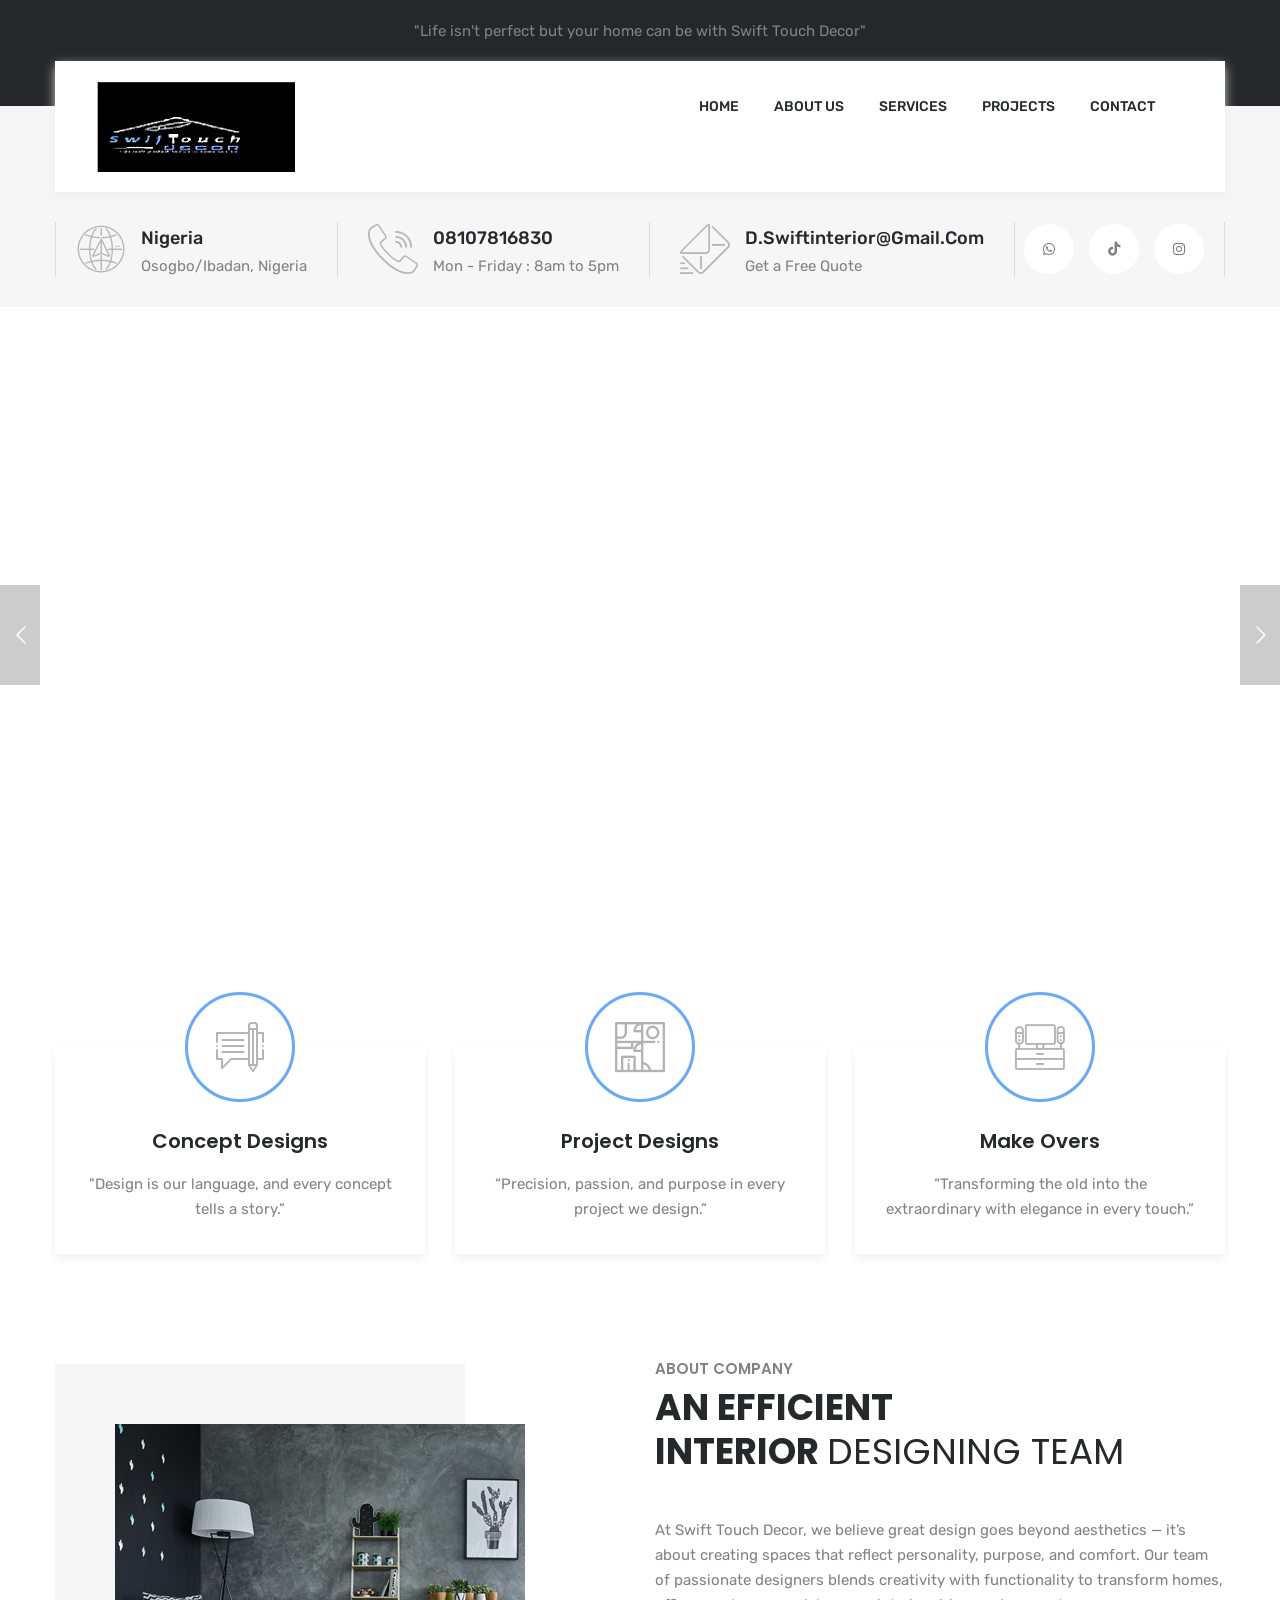
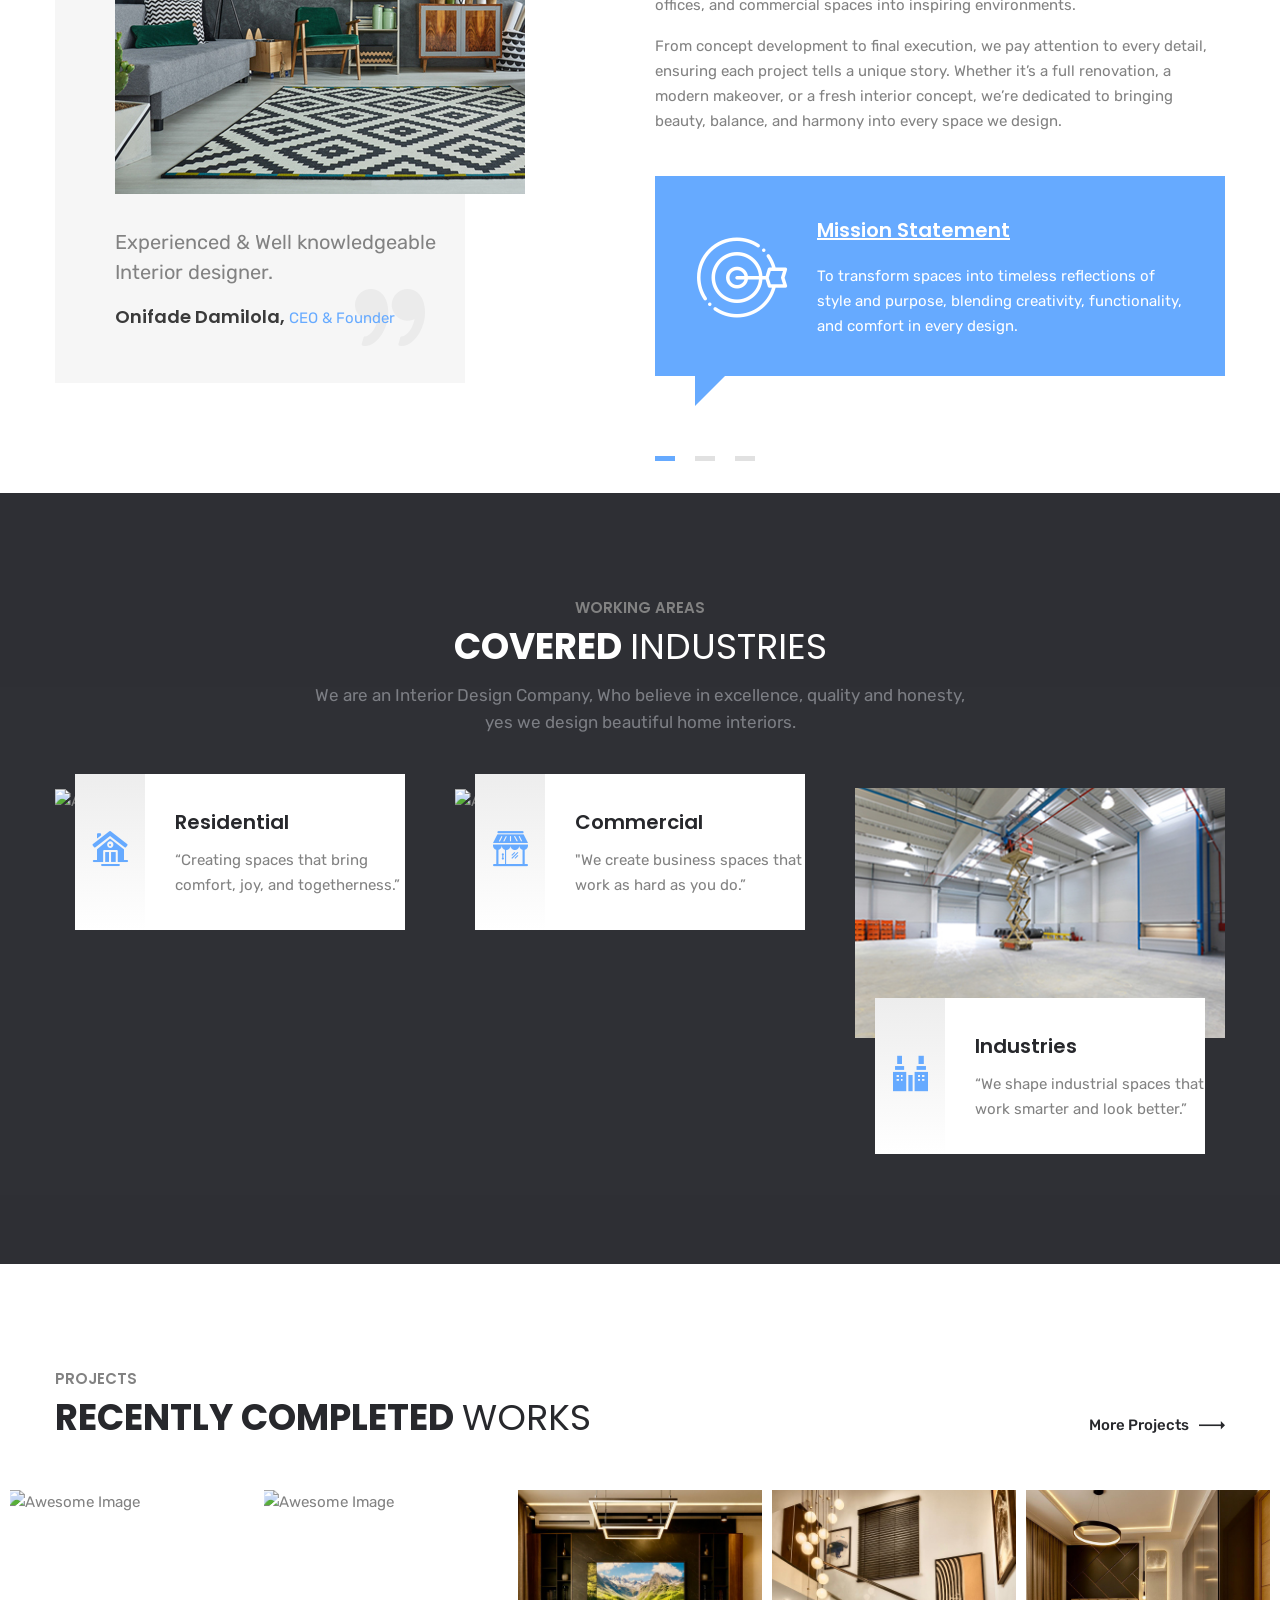
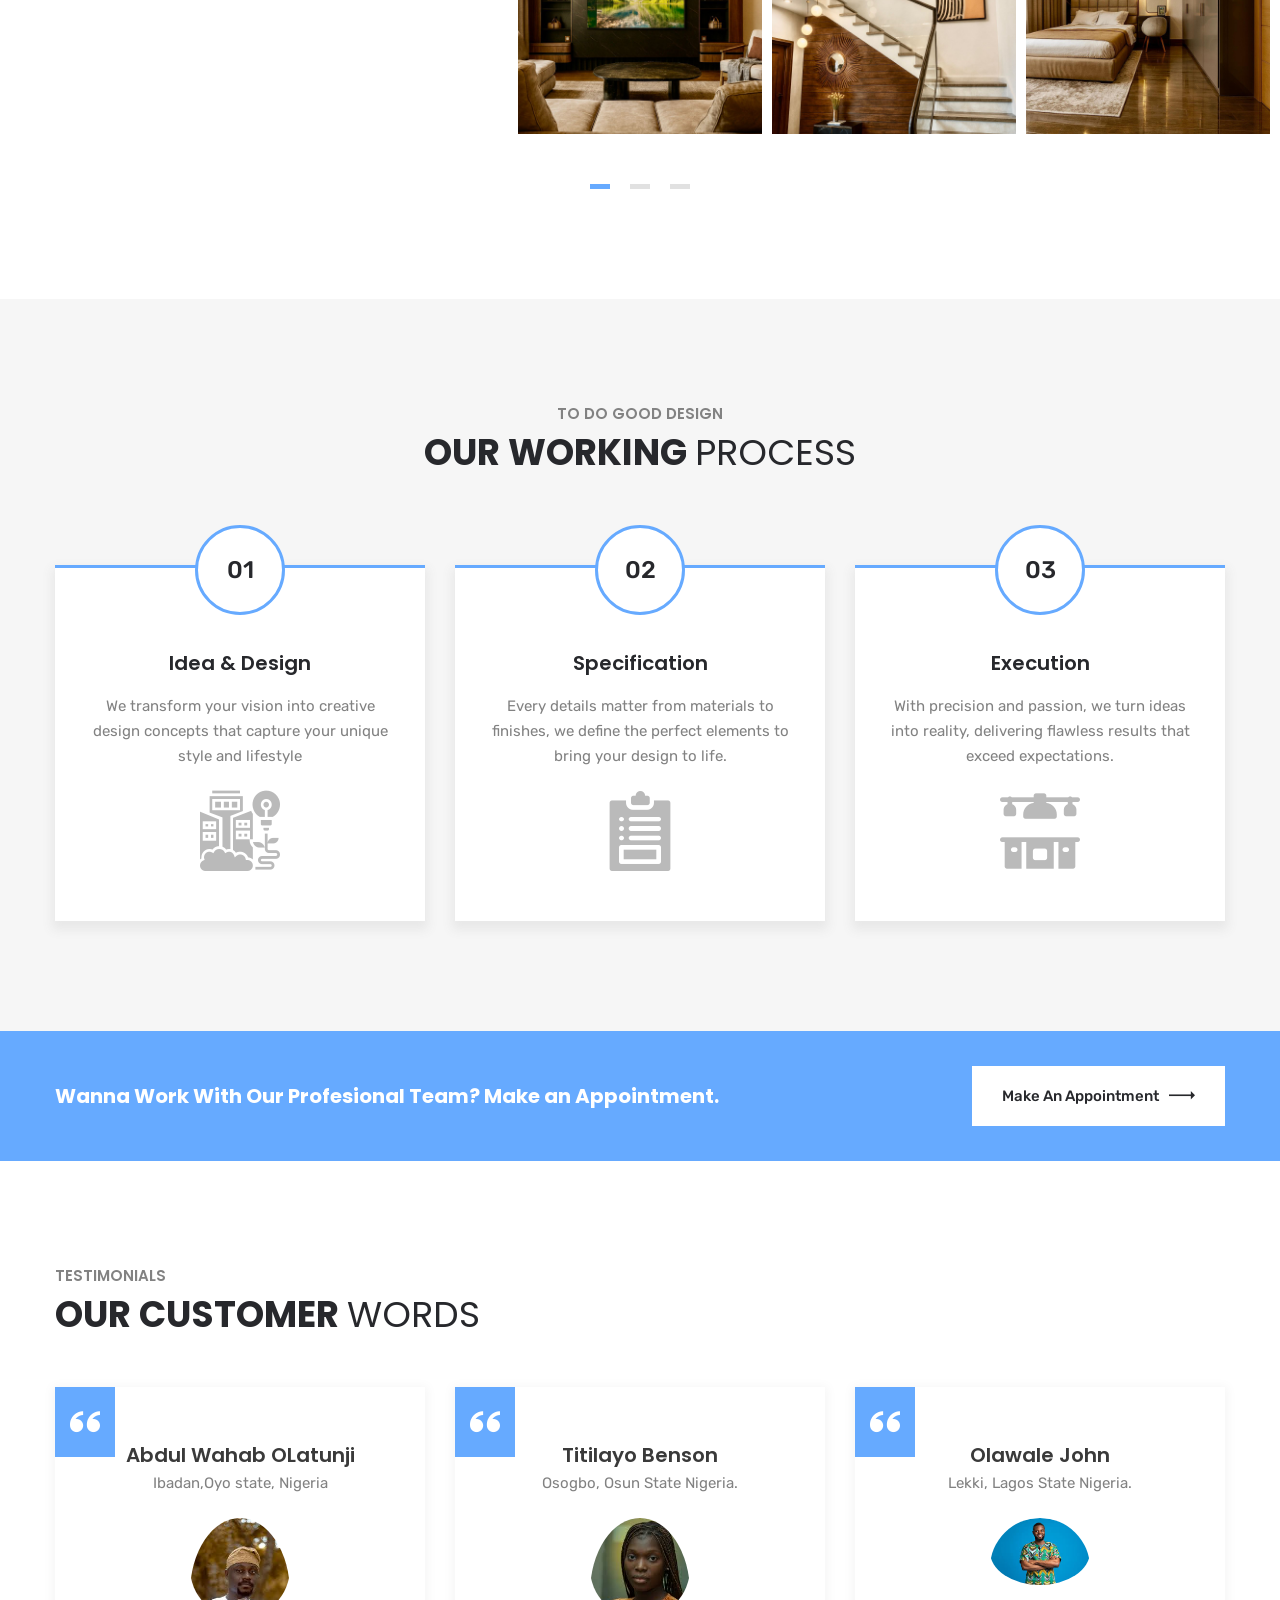
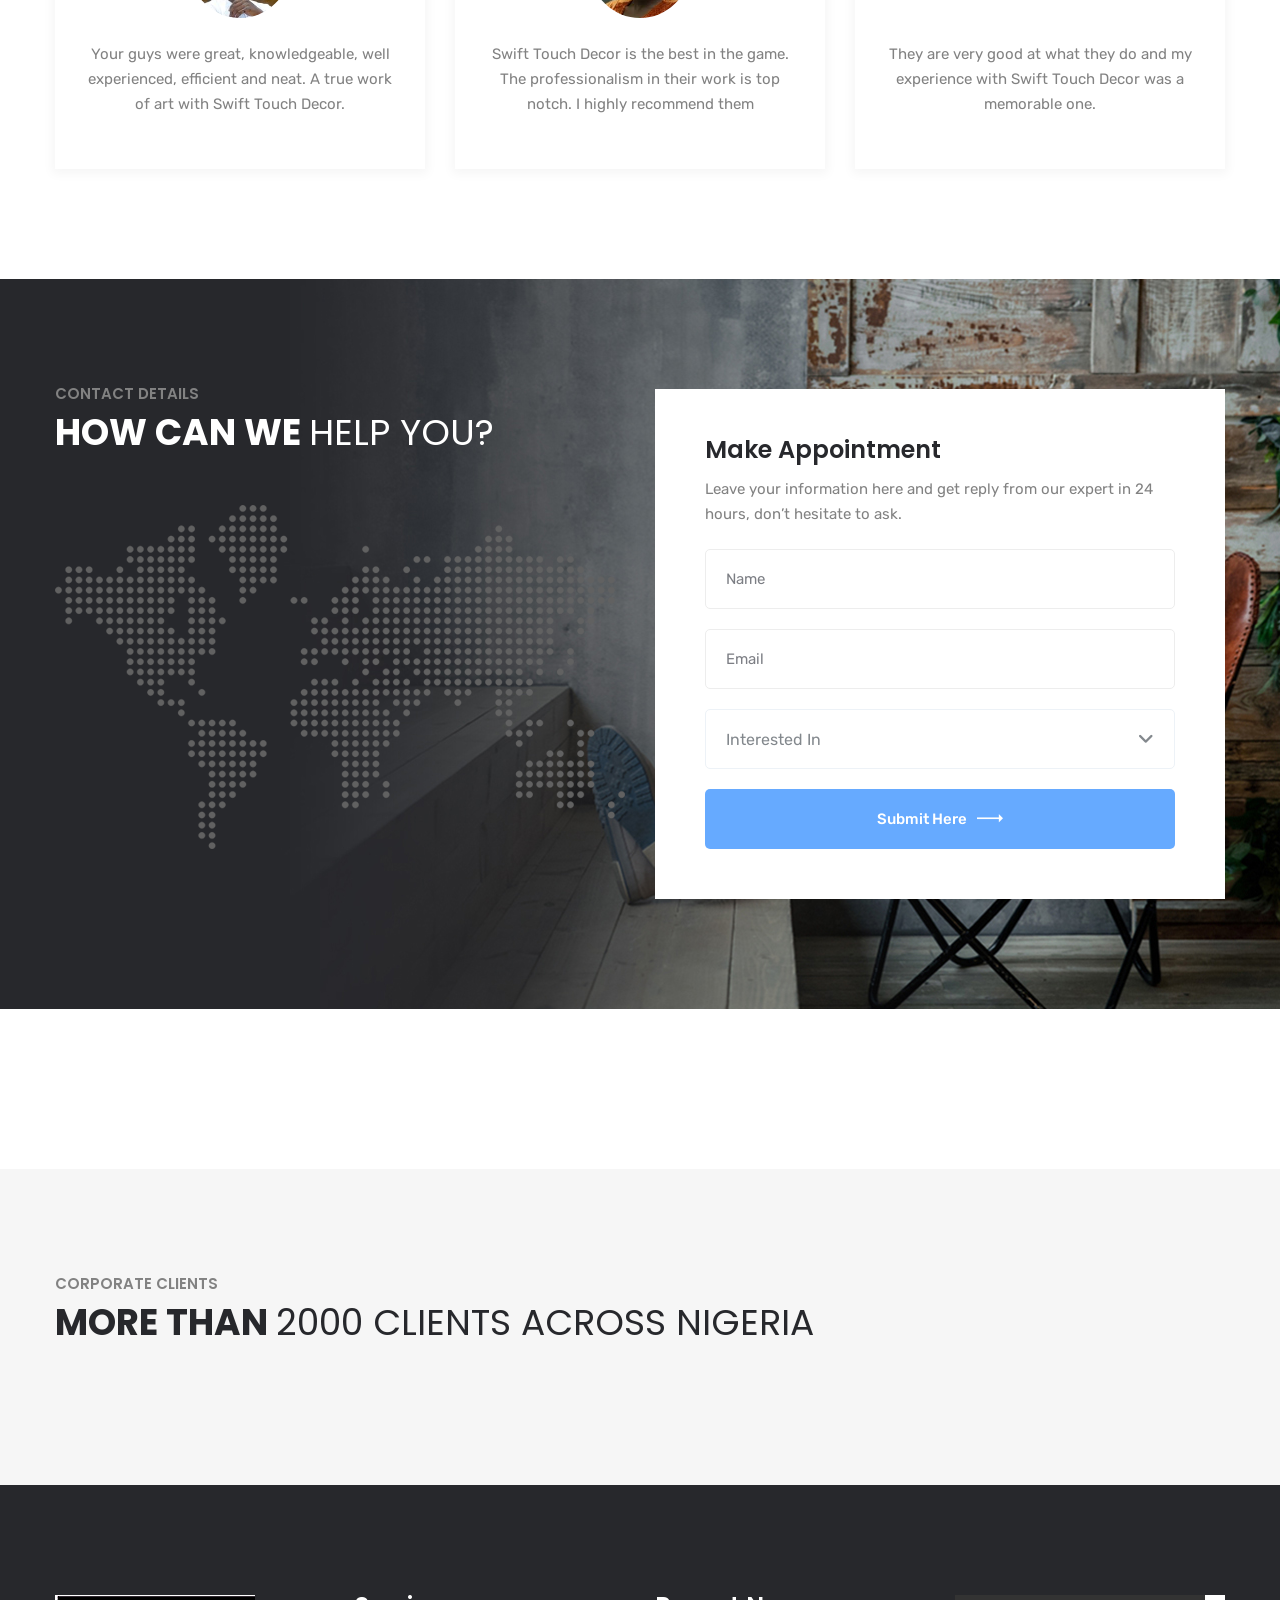
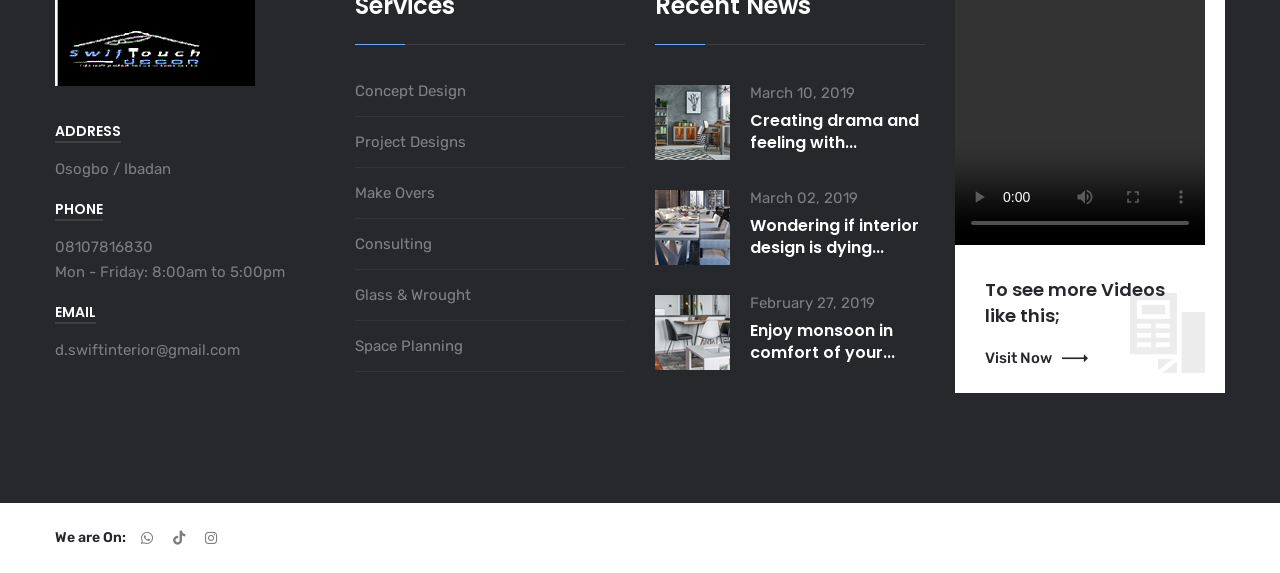
==== commit 2a97fc5b: "update" ====
--- a/index.html
+++ b/index.html
@@ -18,8 +18,8 @@
     <link rel="stylesheet" href="css/responsive.css">
     <!-- Favicon -->
     <link rel="apple-touch-icon" sizes="180x180" href="images/favicon/apple-touch-icon.png">
-    <link rel="icon" type="image/png" href="images/favicon/favicon-32x32.png" sizes="32x32">
-    <link rel="icon" type="image/png" href="images/favicon/favicon-16x16.png" sizes="16x16">
+    <link rel="icon" type="image/png" href="favicon/favicon-32x32.png" sizes="32x32">
+    <link rel="icon" type="image/png" href="favicon/favicon-16x16.png" sizes="16x16">
 
     <!-- Fixing Internet Explorer-->
     <!--[if lt IE 9]>
@@ -59,7 +59,7 @@
                             <div class="inner-container clearfix">
                                 <div class="logo-box-style1 float-left">
                                     <a href="index.html">
-                                        <img src="images/resources/swifttouchlogo.gif" alt="Awesome Logo">
+                                        <img src="resources/swifttouchlogo.gif" alt="Awesome Logo">
                                     </a>
                                 </div>
                                 <div class="main-menu-box float-right">
@@ -262,10 +262,10 @@
                         </li>
 
                         <li data-description="Slide Description" data-easein="default" data-easeout="default" data-fsmasterspeed="1500" data-fsslotamount="7" data-fstransition="fade" data-hideafterloop="0" data-hideslideonmobile="off" data-index="rs-1687" data-masterspeed="default"
-                            data-param1="" data-param10="" data-param2="" data-param3="" data-param4="" data-param5="" data-param6="" data-param7="" data-param8="" data-param9="" data-rotate="0" data-saveperformance="off" data-slotamount="default" data-thumb="images/slides/v1-2.jpg"
+                            data-param1="" data-param10="" data-param2="" data-param3="" data-param4="" data-param5="" data-param6="" data-param7="" data-param8="" data-param9="" data-rotate="0" data-saveperformance="off" data-slotamount="default" data-thumb="slides/v1-2.jpg"
                             data-title="Slide Title" data-transition="parallaxvertical">
 
-                            <img alt="" class="rev-slidebg" data-bgfit="cover" data-bgparallax="10" data-bgposition="center center" data-bgrepeat="no-repeat" data-no-retina="" src="images/slides/v1-2.jpg">
+                            <img alt="" class="rev-slidebg" data-bgfit="cover" data-bgparallax="10" data-bgposition="center center" data-bgrepeat="no-repeat" data-no-retina="" src="slides/v1-2.jpg">
 
 
                             <div class="tp-caption" data-paddingbottom="[0,0,0,0]" data-paddingleft="[0,0,0,0]" data-paddingright="[0,0,0,0]" data-paddingtop="[0,0,0,0]" data-responsive_offset="on" data-type="text" data-height="none" data-width="['700','800','700','500']" data-whitespace="normal"
@@ -297,9 +297,9 @@
                         </li>
 
                         <li data-description="Slide Description" data-easein="default" data-easeout="default" data-fsmasterspeed="1500" data-fsslotamount="7" data-fstransition="fade" data-hideafterloop="0" data-hideslideonmobile="off" data-index="rs-1688" data-masterspeed="default"
-                            data-param1="" data-param10="" data-param2="" data-param3="" data-param4="" data-param5="" data-param6="" data-param7="" data-param8="" data-param9="" data-rotate="0" data-saveperformance="off" data-slotamount="default" data-thumb="images/slides/v1-3.jpg"
+                            data-param1="" data-param10="" data-param2="" data-param3="" data-param4="" data-param5="" data-param6="" data-param7="" data-param8="" data-param9="" data-rotate="0" data-saveperformance="off" data-slotamount="default" data-thumb="slides/v1-3.jpg"
                             data-title="Slide Title" data-transition="parallaxvertical">
-                            <img alt="" class="rev-slidebg" data-bgfit="cover" data-bgparallax="10" data-bgposition="center center" data-bgrepeat="no-repeat" data-no-retina="" src="images/slides/v1-3.jpg">
+                            <img alt="" class="rev-slidebg" data-bgfit="cover" data-bgparallax="10" data-bgposition="center center" data-bgrepeat="no-repeat" data-no-retina="" src="slides/v1-3.jpg">
 
                             <div class="tp-caption" data-paddingbottom="[0,0,0,0]" data-paddingleft="[0,0,0,0]" data-paddingright="[0,0,0,0]" data-paddingtop="[0,0,0,0]" data-responsive_offset="on" data-type="text" data-height="none" data-width="['800','800','700','500']" data-whitespace="normal"
                                 data-hoffset="['15','15','15','15']" data-voffset="['-160','-100','-110','-105']" data-x="['left','left','left','left']" data-y="['middle','middle','middle','middle']" data-textalign="['top','top','top','top']" data-frames='[{"from":"y:[100%];z:0;rX:0deg;rY:0;rZ:0;sX:1;sY:1;skX:0;skY:0;","mask":"x:0px;y:0px;s:inherit;e:inherit;","speed":1500,"to":"o:1;","delay":1000,"ease":"Power3.easeInOut"},{"delay":"wait","speed":1000,"to":"auto:auto;","mask":"x:0;y:0;s:inherit;e:inherit;","ease":"Power3.easeInOut"}]'
@@ -399,11 +399,11 @@
                     <div class="col-xl-5 col-lg-5">
                         <div class="about-image-box">
                             <div class="inner-box">
-                                <img src="images/resources/about-image.jpg" alt="Awesome Image">
+                                <img src="resources/about-image.jpg" alt="Awesome Image">
                                 <div class="overlay">
                                     <div class="box">
                                         <div class="icon wow zoomIn" data-wow-delay="300ms" data-wow-duration="1500ms">
-                                            <!--<img src="images/icon/home.png" alt="Home Icon"> !-->
+                                            <!--<img src="icon/home.png" alt="Home Icon"> !-->
                                         </div>
                                     </div>
                                 </div>
@@ -540,7 +540,7 @@
                         <div class="single-working-box \wow fadeInDown" data-wow-delay="800ms">
                             <div class="img-holder">
                                 <div class="inner">
-                                    <img src="images/resources/working-3.jpg" alt="Awesome Image">
+                                    <img src="resources/working-3.jpg" alt="Awesome Image">
                                     <div class="overlay-style-one"></div>
                                 </div>
                             </div>
@@ -624,7 +624,7 @@
                     <!--Start single project style1-->
                     <div class="single-project-style1">
                         <div class="img-holder">
-                            <img src="images/projects/lat-pro-3.jpg" alt="Awesome Image">
+                            <img src="projects/lat-pro-3.jpg" alt="Awesome Image">
                             <!-- <div class="overlay-content">
                                 <div class="inner-content">
                                     <div class="link-box">
@@ -642,7 +642,7 @@
                     <!--Start single project style1-->
                     <div class="single-project-style1">
                         <div class="img-holder">
-                            <img src="images/projects/lat-pro-4.jpg" alt="Awesome Image">
+                            <img src="projects/lat-pro-4.jpg" alt="Awesome Image">
                             <!-- <div class="overlay-content">
                                 <div class="inner-content">
                                     <div class="link-box">
@@ -660,7 +660,7 @@
                     <!--Start single project style1-->
                     <div class="single-project-style1">
                         <div class="img-holder">
-                            <img src="images/projects/lat-pro-10.jpg" alt="Awesome Image">
+                            <img src="projects/lat-pro-10.jpg" alt="Awesome Image">
                             <!-- <div class="overlay-content">
                                 <div class="inner-content">
                                     <div class="link-box">
@@ -679,7 +679,7 @@
                     <!--Start single project style1-->
                     <div class="single-project-style1">
                         <div class="img-holder">
-                            <img src="images/projects/lat-pro-6.jpg" alt="Awesome Image">
+                            <img src="projects/lat-pro-6.jpg" alt="Awesome Image">
                             <!-- <div class="overlay-content">
                                 <div class="inner-content">
                                     <div class="link-box">
@@ -697,7 +697,7 @@
                     <!--Start single project style1-->
                     <div class="single-project-style1">
                         <div class="img-holder">
-                            <img src="images/projects/lat-pro-2.jpg" alt="Awesome Image">
+                            <img src="projects/lat-pro-2.jpg" alt="Awesome Image">
                             <!-- <div class="overlay-content">
                                 <div class="inner-content">
                                     <div class="link-box">
@@ -715,7 +715,7 @@
                     <!--Start single project style1-->
                     <div class="single-project-style1">
                         <div class="img-holder">
-                            <img src="images/projects/lat-pro-8.jpg" alt="Awesome Image">
+                            <img src="projects/lat-pro-8.jpg" alt="Awesome Image">
                             <!-- <div class="overlay-content">
                                 <div class="inner-content">
                                     <div class="link-box">
@@ -733,7 +733,7 @@
                     <!--Start single project style1-->
                     <div class="single-project-style1">
                         <div class="img-holder">
-                            <img src="images/projects/lat-pro-4.jpg" alt="Awesome Image">
+                            <img src="projects/lat-pro-4.jpg" alt="Awesome Image">
                             <!-- <div class="overlay-content">
                                 <div class="inner-content">
                                     <div class="link-box">
@@ -751,7 +751,7 @@
                     <!--Start single project style1-->
                     <div class="single-project-style1">
                         <div class="img-holder">
-                            <img src="images/projects/lat-pro-10.jpg" alt="Awesome Image">
+                            <img src="projects/lat-pro-10.jpg" alt="Awesome Image">
                             <!-- <div class="overlay-content">
                                 <div class="inner-content">
                                     <div class="link-box">
@@ -770,7 +770,7 @@
                     <!--Start single project style1-->
                     <div class="single-project-style1">
                         <div class="img-holder">
-                            <img src="images/projects/lat-pro-11.jpg" alt="Awesome Image">
+                            <img src="projects/lat-pro-11.jpg" alt="Awesome Image">
                             <!-- <div class="overlay-content">
                                 <div class="inner-content">
                                     <div class="link-box">
@@ -788,7 +788,7 @@
                     <!--Start single project style1-->
                     <div class="single-project-style1">
                         <div class="img-holder">
-                            <img src="images/projects/lat-pro-12.jpg" alt="Awesome Image">
+                            <img src="projects/lat-pro-12.jpg" alt="Awesome Image">
                             <!-- <div class="overlay-content">
                                 <div class="inner-content">
                                     <div class="link-box">
@@ -806,7 +806,7 @@
                     <!--Start single project style1-->
                     <div class="single-project-style1">
                         <div class="img-holder">
-                            <img src="images/projects/lat-pro-13.jpg" alt="Awesome Image">
+                            <img src="projects/lat-pro-13.jpg" alt="Awesome Image">
                             <!-- <div class="overlay-content">
                                 <div class="inner-content">
                                     <div class="link-box">
@@ -824,7 +824,7 @@
                     <!--Start single project style1-->
                     <div class="single-project-style1">
                         <div class="img-holder">
-                            <img src="images/projects/lat-pro-4.jpg" alt="Awesome Image">
+                            <img src="projects/lat-pro-4.jpg" alt="Awesome Image">
                             <!-- <div class="overlay-content">
                                 <div class="inner-content">
                                     <div class="link-box">
@@ -842,7 +842,7 @@
                     <!--Start single project style1-->
                     <div class="single-project-style1">
                         <div class="img-holder">
-                            <img src="images/projects/lat-pro-15.jpg" alt="Awesome Image">
+                            <img src="projects/lat-pro-15.jpg" alt="Awesome Image">
                             <!-- <div class="overlay-content">
                                 <div class="inner-content">
                                     <div class="link-box">
@@ -964,7 +964,7 @@
                                     <span>Ibadan,Oyo state, Nigeria</span>
                                 </div>
                                 <div class="img-box">
-                                    <img src="images/testimonial/testi-1.jpg" alt="Awesome Image">
+                                    <img src="testimonial/testi-1.jpg" alt="Awesome Image">
                                 </div>
                                 <div class="text-box">
                                     <p>Your guys were great, knowledgeable, well experienced, efficient and neat. A true work of art with Swift Touch Decor.</p>
@@ -985,7 +985,7 @@
                                     <span>Osogbo, Osun State Nigeria.</span>
                                 </div>
                                 <div class="img-box">
-                                    <img src="images/testimonial/testi-2.jpg" alt="Awesome Image">
+                                    <img src="testimonial/testi-2.jpg" alt="Awesome Image">
                                 </div>
                                 <div class="text-box">
                                     <p>Swift Touch Decor is the best in the game. The professionalism in their work is top notch. I highly recommend them</p>
@@ -1006,7 +1006,7 @@
                                     <span>Lekki, Lagos State Nigeria.</span>
                                 </div>
                                 <div class="img-box">
-                                    <img src="images/testimonial/testi-3.jpg" alt="Awesome Image">
+                                    <img src="testimonial/testi-3.jpg" alt="Awesome Image">
                                 </div>
                                 <div class="text-box">
                                     <p>They are very good at what they do and my experience with Swift Touch Decor was a memorable one.</p>
@@ -1021,7 +1021,7 @@
         <!--End Testimonial Area-->
 
         <!--Start appointment Area-->
-        <section class="appointment-area" style="background-image:url(images/resources/appointment-bg.jpg);">
+        <section class="appointment-area" style="background-image:url(resources/appointment-bg.jpg);">
             <div class="container">
                 <div class="row">
                     <div class="col-xl-6 col-lg-6">
@@ -1031,7 +1031,7 @@
                                 <div class="title">How Can We <span>Help You?</span></div>
                             </div>
                             <div class="inner paroller">
-                                <img src="images/resources/map.png" alt="Map">
+                                <img src="resources/map.png" alt="Map">
                                 <div class="overlay">
                                     <!-- <div class="single-location-box one wow zoomIn" data-wow-delay="100ms" data-wow-duration="1500ms">
                                         <div class="marker-box">
@@ -1333,7 +1333,7 @@
                             <div class="contact-info-box">
                                 <div class="footer-logo">
                                     <a href="index-2.html">
-                                        <img src="images/resources/swifttouchlogo.gif" alt="Awesome Logo">
+                                        <img src="resources/swifttouchlogo.gif" alt="Awesome Logo">
                                     </a>
                                 </div>
                                 <ul>
@@ -1382,7 +1382,7 @@
                             <ul class="recent-news">
                                 <li>
                                     <div class="img-holder">
-                                        <img src="images/footer/recent-news-1.jpg" alt="Awesome Image">
+                                        <img src="footer/recent-news-1.jpg" alt="Awesome Image">
                                         <div class="overlay-style-one">
                                             <div class="box">
                                                 <div class="content">
@@ -1398,7 +1398,7 @@
                                 </li>
                                 <li>
                                     <div class="img-holder">
-                                        <img src="images/footer/recent-news-2.jpg" alt="Awesome Image">
+                                        <img src="footer/recent-news-2.jpg" alt="Awesome Image">
                                         <div class="overlay-style-one">
                                             <div class="box">
                                                 <div class="content">
@@ -1414,7 +1414,7 @@
                                 </li>
                                 <li>
                                     <div class="img-holder">
-                                        <img src="images/footer/recent-news-3.jpg" alt="Awesome Image">
+                                        <img src="footer/recent-news-3.jpg" alt="Awesome Image">
                                         <div class="overlay-style-one">
                                             <div class="box">
                                                 <div class="content">
@@ -1572,4 +1572,5 @@
 
 
 <!--   06:40:40 GMT -->
-</html>+
+</html>
--- a/css/style.css
+++ b/css/style.css
@@ -0,0 +1,13035 @@
+/***************************************************************************************************************
+||||||||||||||||||||||||||       MASTER STYLESHEET FOR INTEXURE             ||||||||||||||||||||||||||||||||||||
+****************************************************************************************************************
+||||||||||||||||||||||||||                TABLE OF CONTENT               |||||||||||||||||||||||||||||||||||||||
+****************************************************************************************************************
+****************************************************************************************************************
+
+01. Imported styles
+02. Flaticon reset styles
+03. Header styles
+04. Mainmenu styles
+05. Rev_slider_wrapper styles
+66. Call to action area Style
+07. Categories area style
+08. Fact counter area style
+09. Latest Blog area style
+10. Latest blog area style 
+11. Testimonial area style
+12. Brand area style
+13. Single service style
+14. Pricing table area style
+15. About page style
+16. Account page style
+17. 404 page style style
+18. Blog page style
+19. Blog single style
+20. Contact page style
+
+****************************************************************************************************************
+||||||||||||||||||||||||||||            End TABLE OF CONTENT                ||||||||||||||||||||||||||||||||||||
+****************************************************************************************************************/
+
+
+@import url('https://fonts.googleapis.com/css?family=Poppins:200,200i,300,300i,400,400i,500,500i,600,600i,700,700i,800,800i,900,900i');
+@import url('https://fonts.googleapis.com/css?family=Rubik:300,300i,400,400i,500,500i,700,700i,900,900i');
+
+
+@import url(animate.css);
+@import url(bootstrap.min.css);
+@import url('bootstrap-select.min.css');
+@import url('custom-animate.css');
+@import url(font-awesome.min.css);
+@import url('icomoon.css');
+@import url('imp.css');
+@import url(jquery.bootstrap-touchspin.css);
+@import url('jquery.fancybox.min.css');
+@import url(owl.css);
+@import url(owl.theme.default.css);
+
+@import url(../fonts/flaticon/flaticon.css);
+/*** Price filter***/
+@import url(../assets/price-filter/nouislider.css);
+@import url(../assets/price-filter/nouislider.pips.css);
+/*** Time picker css ***/
+@import url(../assets/timepicker/timePicker.css);
+/*** jquery ui css ***/
+@import url(../assets/jquery-ui-1.11.4/jquery-ui.css);
+/*** Revolution slider ***/
+@import url(../plugins/revolution/css/settings.css);
+@import url(../plugins/revolution/css/layers.css);
+@import url(../plugins/revolution/css/navigation.css);
+/*** Language Switcher ***/
+@import url(../assets/language-switcher/polyglot-language-switcher.css);
+@import url(../plugins/energy-icon/style.css);
+
+
+
+
+
+
+/*==============================================
+   Base Css
+===============================================*/
+*{
+	margin:0px;
+	padding:0px;
+	border: none;
+	outline: none;
+	font-size: 100%;
+}
+html,
+body { 
+    height: 100%;
+}
+body {
+    color: #828282;
+    font-size: 15px;
+    line-height: 25px;
+    font-weight: 400;
+    font-family: 'Rubik', sans-serif;
+}
+button:focus{
+    outline: none;
+}
+button {
+    cursor: pointer;
+    border: none;
+    background: transparent;
+    padding: 0;
+}
+h1, h2, h3, h4, h5, h6 {
+    color: #3a3a3a;
+    font-weight: 700;
+    font-family: 'Poppins', sans-serif;
+    margin: 0;
+}
+h3 {
+    color: #27282c;
+    font-size: 20px; 
+    line-height: 26px;
+}
+h4 {
+
+}
+a,
+a:hover,
+a:active,
+a:focus {
+    text-decoration: none;
+    outline: none;
+    border: none;
+}
+
+
+
+@media (min-width: 1200px) {
+    .container {
+        max-width: 1200px;
+    }
+}
+
+.fix{
+    position: relative;
+    display: block;
+    overflow: hidden;
+}
+
+img {
+	max-width: 100%;
+    height: auto;
+}
+i {
+	font-style: normal;
+}
+ul,
+li {
+    list-style: none;
+    margin: 0;
+    padding: 0;
+}
+ol,
+li{
+    margin: 0;
+    padding: 0;    
+}
+.clr1{
+    color: #66aaff;
+}
+.bgclr1{
+    background: #66aaff 
+}
+
+
+
+.secpd1{
+    padding: 100px 0;
+}
+.secpd2{
+    padding: 100px 0 60px;
+}
+.secpd3{
+    padding: 100px 0 70px;
+}
+
+
+
+.btn-one {
+    position: relative;
+    display: inline-block;
+    background: #66aaff
+    color: #ffffff;
+    font-size: 15px;
+    line-height: 60px;
+    font-weight: 500;
+    text-transform: capitalize;
+    font-family: 'Rubik', sans-serif;
+    padding: 0 30px 0;
+    transition: all 500ms ease;
+}
+.btn-one img {
+    position: relative;
+    display: inline-block;
+    padding-left: 10px;
+    width: auto;
+}
+.btn-one span:before {
+    font-size: 26px;
+    line-height: 14px;
+    display: inline-block;
+    padding-left: 10px;
+    position: relative;
+    top: 4px;
+}
+.btn-one:hover{
+    color: #ffffff;
+    background: #27282c;
+}
+
+
+.btn-two{
+    color: #27282c;
+    font-size: 15px;
+    line-height: 20px;;
+    font-weight: 500;
+    text-transform: capitalize;
+    font-family: 'Rubik', sans-serif;
+    transition: all 500ms ease;
+}
+.btn-two span:before {
+    position: relative;
+    top: 5px;
+    font-size: 26px;
+    line-height: 14px;
+    display: inline-block;
+    padding-left: 10px;
+}
+.btn-two:hover{
+    color: #66aaff
+}
+
+
+
+.btn-three {
+    position: relative;
+    display: inline-block;
+    background: #ffffff;
+    color: #203260;
+    font-size: 14px;
+    line-height: 62px;
+    font-weight: 700;
+    height: 60px;
+    text-transform: uppercase;
+    font-family: 'Roboto', sans-serif;
+    padding: 0 30px 0;
+    border-radius: 5px;
+    transition: all 500ms ease;
+}
+.btn-three span:before {
+    position: relative;
+    display: inline-block;
+    top: 4px;
+    padding-left: 9px;
+    font-size: 20px;
+    font-weight: 400;
+}
+.btn-three:hover{
+    color: #3aa40c;
+}
+
+
+
+.sec-title {
+    position: relative;
+    display: block;
+    margin-top: -5px;
+    padding-bottom: 50px;
+}
+.sec-title.max-width{
+    max-width: 650px;
+    margin: -5px auto 0;
+}
+.sec-title.with-text{
+    padding-bottom: 52px;    
+}
+
+
+.sec-title p{
+    color: #66aaff
+    font-size: 14px;
+    line-height: 20px;
+    font-weight: 600;
+    text-transform: uppercase;
+    margin: 0 0 7px;
+    font-family: 'Poppins', sans-serif;
+}
+.sec-title .title {
+    position: relative;
+    display: block;
+    color: #27282c;
+    font-size: 36px;
+    line-height: 44px;
+    font-weight: 700;
+    text-transform: uppercase;
+    font-family: 'Poppins', sans-serif;
+}
+.sec-title .title.clr-white{
+    color: #ffffff;    
+}
+.sec-title .title span{
+    font-weight: 400;
+}
+.sec-title .bottom-text{
+    color: #7c7e84;
+    font-size: 17px;
+    line-height: 27px;
+    font-weight: 400;
+    text-transform: none;
+    margin: 13px 0 0;
+    font-family: 'Rubik', sans-serif;
+}
+
+
+
+
+
+
+
+
+
+
+
+
+
+
+.parallax-bg-one {
+    background-attachment: fixed;
+    background-position: center top;
+    background-repeat: no-repeat;
+    background-size: cover;
+    position: relative;
+    z-index: 1;
+}
+.parallax-bg-one::before {
+    background: rgba(18, 32, 0, 0.90) none repeat scroll 0 0;
+    content: "";
+    height: 100%;
+    left: 0;
+    position: absolute;
+    top: 0;
+    width: 100%;
+    z-index: -1;
+} 
+.parallax-bg-two {
+    background-attachment: fixed;
+    background-position: center top;
+    background-repeat: no-repeat;
+    background-size: cover;
+    position: relative;
+    z-index: 1;
+}
+.parallax-bg-two::before {
+    background: rgba(9, 23, 33, 0.90) none repeat scroll 0 0;
+    content: "";
+    height: 100%;
+    left: 0;
+    position: absolute;
+    top: 0;
+    width: 100%;
+    z-index: -1;
+} 
+
+.flex-box {
+    display: flex;
+    justify-content: center;
+    flex-direction: row;
+    flex-wrap: wrap;
+}
+.flex-box-two {
+    display: flex;
+    justify-content: space-between;
+    flex-direction: row;
+    flex-wrap: wrap;
+    align-items: center;
+}
+.flex-box-three {
+    display: flex;
+    justify-content: space-between;
+    flex-direction: row;
+    flex-wrap: wrap;
+    align-items: center;
+}
+.flex-box-four {
+    display: flex;
+    justify-content: center;
+    flex-direction: row;
+    flex-wrap: wrap;
+    align-items: center;
+}
+.flex-box-five {
+    display: flex;
+    justify-content: space-between;
+    flex-direction: row;
+    flex-wrap: wrap;
+    align-items: center;
+}
+
+.owl-nav-style-one{}
+.owl-nav-style-one .owl-controls { }
+.owl-nav-style-one.owl-theme .owl-nav [class*="owl-"] {
+    background: #ffffff none repeat scroll 0 0;
+    border-radius: 50%;
+    color: #909090;
+    font-size: 24px;
+    font-weight: 700;
+    height: 50px;
+    line-height: 46px;
+    margin: 0 0 0 0px;
+    padding: 0;
+    width: 50px;
+    border: 1px solid #f3f3f3;    
+    transition: all 700ms ease 0s;
+}
+.owl-nav-style-one.owl-theme .owl-nav .owl-next {
+    margin-left: 10px;
+}
+.owl-nav-style-one.owl-theme .owl-nav [class*="owl-"]:hover{
+    border-color: #172272;
+    color: #172272;
+}
+
+.owl-nav-style-two{}
+.owl-nav-style-two .owl-controls { }
+.owl-nav-style-two.owl-theme .owl-nav [class*="owl-"] {
+    background: #fff none repeat scroll 0 0;
+    border-radius: 0%;
+    color: #3740b0;
+    font-size: 24px;
+    font-weight: 700;
+    height: 50px;
+    line-height: 50px;
+    margin: 0 0 0 0px;
+    padding: 0;
+    width: 50px;
+    transition: all 700ms ease 0s;
+}
+.owl-nav-style-two.owl-theme .owl-nav .owl-next {
+    margin-left: 0px;
+}
+.owl-nav-style-two.owl-theme .owl-nav [class*="owl-"]:hover{
+    color: #ffffff;
+    background: #3740b0;
+}
+
+
+.accordion-box {
+    position: relative;
+    display: block;
+    overflow: hidden;
+}
+.accordion-box .accordion {
+    position: relative;
+    display: block;
+    margin-bottom: 20px;
+}
+.accordion-box .accordion .accord-btn {
+    position: relative;
+    display: block;
+    cursor: pointer;
+    background: #ffffff;
+    padding-left: 40px;
+    padding-right: 70px;
+    padding-top: 22px;
+    padding-bottom: 22px;
+    -webkit-box-shadow: 0px 3px 5px 2px #ededed; 
+    box-shadow: 0px 3px 5px 2px #ededed;
+    transition: all 500ms ease;
+}
+.accordion-box .accordion .accord-btn h4 {
+    color: #27282c;
+    font-size: 18px;
+    line-height: 26px;
+    font-weight: 600;
+    transition: all 500ms ease;
+}
+.accordion-box .accordion .accord-btn::after {
+    font-family: "Flaticon";
+    position: absolute;
+    top: 22px;
+    right: 40px;
+    color: #b4b4b4;
+    content: "\f10d";
+    font-size: 25px;
+    line-height: 25px;
+    font-weight: 300;
+    transition: all 500ms ease 0s;
+}
+.accordion-box .accordion .accord-btn.active{
+    background: #27282c;
+    transition: all 500ms ease;
+}
+.accordion-box .accordion .accord-btn.active h4 {
+    color: #ffffff;
+}
+.accordion-box .accordion .accord-btn.active:after{
+    color: #ffffff;
+}
+.accordion-box .accordion .accord-content {
+    position: relative;
+    display: block;
+    padding-top: 29px;
+    padding-bottom: 7px;
+    padding-left: 0px;
+    padding-right: 40px;
+    display: none;
+}
+.accordion-box .accordion .accord-content.collapsed {
+    display: block;
+}
+.accordion-box .accordion .accord-content p {
+    margin: 0;
+}
+
+
+
+.boxed_wrapper {
+    background: #fff none repeat scroll 0 0;
+    position: relative;
+    margin: 0 auto;
+    width: 100%;
+    min-width: 320px;
+    min-height: 400px;
+    overflow: hidden;  
+}
+
+/*________________Preloader_______________ */
+/*.preloader{ 
+    position:fixed; 
+    left:0px; 
+    top:0px; 
+    width:100%; 
+    height:100%; 
+    z-index:999999999999999999; 
+    background-color:#ffffff; 
+    background-position:center center; 
+    background-repeat:no-repeat; 
+    background-image:url(../images/icon/preloader.gif);
+}
+.preloader.style-two {
+    background-image: url(../images/home-pages/preloader-2.html);
+}
+.preloader.style-three {
+    background-image: url(../images/home-pages/preloader-3.html);
+}
+.preloader.style-four {
+    background-image: url(../images/home-pages/preloader-4.html);
+}
+.preloader.style-five {
+    background-image: url(../images/home-pages/preloader-5.html);
+}
+
+
+
+
+/* scroll to top styles */
+.scroll-to-top {
+    position: fixed;
+    right: 20px;
+    bottom: 30px;
+    width: 55px;
+    height: 55px;
+    background: #66aaff;
+    border: 2px solid #66aaff;
+    border-radius: 0%;
+    color: #ffffff;
+    font-size: 25px;
+    line-height: 50px;
+    font-weight: 400;
+    cursor: pointer;
+    display: none;
+    text-align: center;
+    transition: all 500ms ease 0s;
+    z-index: 99999999999;
+    box-shadow: 0px 5px 10px -10px rgba(27,27,27,1);
+}
+.scroll-to-top:hover {
+    opacity: .5;
+}
+
+
+.scroll-to-top-style2 {
+    position: fixed;
+    bottom: 25px;
+    right: 15px;
+    background: #66aaff;
+    border: 2px solid #66aaff;
+    width: 55px;
+    height: 55px;
+    border-radius: 0%;
+    color: #ffffff;
+    font-size: 25px;
+    line-height: 50px;
+    font-weight: normal;
+    cursor: pointer;
+    display: none;
+    text-align: center;
+    transition: all 500ms ease 0s;
+    z-index: 9999999999999;
+    box-shadow: 0px 8px 23px -6px rgba(27,27,27,1);
+}
+.scroll-to-top-style2:hover {
+    opacity: .5;
+}
+
+
+
+/* Form validation styles */
+input:focus,
+textarea:focus,
+select:focus {
+    border-color: #43c3ea;
+    outline: none;
+}
+
+#contact-form input[type="text"].error{
+    border-color: #66aaff;    
+}
+#contact-form input[type="email"].error{
+  border-color: #66aaff;    
+}
+#contact-form select.error {
+  border-color: #66aaff;
+}
+#contact-form textarea.error{
+  border-color: #66aaff;    
+}
+
+
+/* Post pagination styles */
+.post-pagination{
+    position: relative;
+    display: block;
+}
+.post-pagination.martop20{
+    margin-top: 20px;
+}
+.post-pagination li {
+    display: inline-block;
+    margin: 0 3px;
+}
+.post-pagination li a {
+    position: relative;
+    display: block;
+    background: #ffffff;
+    border-radius: 0px;
+    border: 1px solid #ededed;
+    color: #2f2f2f;
+    font-size: 18px;
+    font-weight: 600;
+    height: 50px;
+    width: 50px;
+    padding: 11px 0;
+    transition: all 500ms ease 0s;
+    font-family: 'Poppins', sans-serif;
+}
+.post-pagination li a i {
+    position: relative;
+    font-size: 20px;
+}
+.post-pagination li.active a, 
+.post-pagination li:hover a {
+    color: #66aaff;
+    background: #66aaff;
+    border: 1px solid #66aaff;
+    border: 1px solid #66aaff;
+}
+
+
+
+
+/* Post pagination styles 2 */
+.post-pagination2{
+    display: block;
+    margin-top: 20px;
+}
+.post-pagination2 li {
+    display: inline-block;
+    margin: 0 3px;
+}
+.post-pagination2 li a {
+    position: relative;
+    display: block;
+    color: #222222;
+    font-size: 18px;
+    font-weight: 600;
+    height: 32px;
+    width: 32px;
+    line-height: 32px;
+    text-align: center;
+    transition: all 500ms ease 0s;
+    font-family: 'Poppins', sans-serif;
+    border-radius: 50%;
+}
+.post-pagination2 li.active a, 
+.post-pagination2 li:hover a {
+    background: #f36727;
+    color: #ffffff;
+}
+.post-pagination2 li a.left {
+    width: auto;
+    height: auto;
+    display: block;
+    color: #868298;
+    padding-right: 10px;
+    transition: all 500ms ease;
+}
+.post-pagination2 li:hover a.left{
+    background: none;
+}
+.post-pagination2 li a.left i {
+    position: relative;
+    top: 1px;
+    display: inline-block;
+    padding-right: 8px;
+    font-size: 21px;
+}
+.post-pagination2 li a.left:hover{
+    color: #f36727;
+}
+
+.post-pagination2 li a.right {
+    width: auto;
+    height: auto;
+    display: block;
+    color: #868298;
+    padding-left: 10px;
+    transition: all 500ms ease;
+}
+.post-pagination2 li a.right:hover{
+    color: #66aaff;    
+}
+.post-pagination2 li:hover a.right{
+    background: none;
+}
+.post-pagination2 li a.right i {
+    position: relative;
+    top: 1px;
+    display: inline-block;
+    padding-left: 8px;
+    font-size: 21px;
+}
+
+
+
+
+
+
+/* Overlay styles */
+.overlay-style-one{
+    position: absolute;
+    top: 0;
+    left: 0;
+    width: 100%;
+    height: 100%;
+    background-color: #66aaff
+    transition: all 700ms ease 100ms;
+    opacity: 0;
+    z-index: 2;
+}
+.overlay-style-one .box{
+    display: table;
+    height: 100%;
+    width: 100%;    
+}
+.overlay-style-one .box .content{
+    display: table-cell;
+    text-align: center;
+    vertical-align: middle;    
+}
+
+.overlay-style-two{
+    position: absolute;
+    left: 0px;
+    bottom: 0px;
+    right: 0px;
+    top: 0px;
+    z-index: 2;
+    opacity: 0;
+    transition: all 900ms ease;    
+}
+.overlay-style-two:before{
+	position: absolute;
+	content: '';
+	top: 0px;
+	left: 0px;
+	width: 100%;
+	height: 50%;
+	display: block;
+	opacity: 0;
+	text-align: center;
+    transform: perspective(400px) rotateX(-90deg);
+    transform-origin: top;
+    transition: all 0.5s;
+	background-color: rgba(0, 0, 0, 0.80);
+}
+.overlay-style-two:after{
+	position: absolute;
+	content: '';
+	left: 0px;
+	bottom: 0px;
+	width: 100%;
+	height: 50%;
+	display: block;
+	opacity: 0;
+	text-align: center;
+    transform: perspective(400px) rotateX(90deg);
+    transform-origin: bottom;
+    transition: all 0.5s;
+	background-color: rgba(0, 0, 0, 0.80);
+}
+
+
+
+.review-box {
+    position: relative;
+    display: block;
+    overflow: hidden;
+    line-height: 16px;
+}
+.review-box ul {
+    display: block;
+    overflow: hidden;
+}
+.review-box ul li {
+    display: inline-block;
+    float: left;
+    margin-right: 4px;
+}
+.review-box ul li:last-child{
+    margin-right: 0px;    
+}
+.review-box ul li i {
+    font-size: 16px;
+    color: #66aaff;
+}
+
+.sociallinks-style-one{
+}
+.sociallinks-style-one li{
+    display: inline-block;
+    float: left;
+    margin-right: 20px;
+}
+.sociallinks-style-one li:last-child{
+    margin-right: 0px;
+}
+.sociallinks-style-one li a i{
+    color: #9491a2;
+    font-size: 15px;
+    font-weight: 400;
+    transition: all 500ms ease;
+}
+.sociallinks-style-one li a:hover i{
+    color: #39345a;
+}
+.sociallinks-style-two{
+    overflow: hidden;
+}
+.sociallinks-style-two li {
+    display: inline-block;
+    float: left;
+    margin-right: 20px;
+}
+.sociallinks-style-two li:last-child{
+    margin-right: 0px;    
+}
+.sociallinks-style-two li a i {
+    position: relative;
+    display: block;
+    width: 50px;
+    height: 50px;
+    background: #203260;
+    border: 1px solid #31426c;
+    border-radius: 50%;
+    color: #ffffff;
+    font-size: 14px;
+    line-height: 48px;
+    text-align: center;
+    transition: all 500ms ease 0s;
+}
+.sociallinks-style-two li a:hover i{
+    color: #3398fd;
+    transform: rotate(360deg);
+}
+
+
+
+
+/* Update header Style */
+@keyframes menu_sticky {
+    0%   {margin-top:-90px;}
+    50%  {margin-top: -74px;}
+    100% {margin-top: 0;}
+}
+
+
+
+
+
+/*==============================================
+    Top Bar Style1 Css
+===============================================*/
+.top-bar-style1 {
+    position: relative;
+    display: block;
+    background: #26272b;
+    padding: 19px 0 62px;
+}
+.top-style1{
+    position: relative;
+    display: block;
+    text-align: center;
+}
+.top-style1 p{
+    margin: 0;    
+}
+.top-style1 p a{
+    color: #ffffff;  
+    transition: all 300ms ease 100ms;
+}
+.top-style1 p a:hover{
+    color: #828282;    
+}
+
+
+
+/*==============================================
+    Main Header Css        
+===============================================*/
+.main-header {
+    position: relative;
+    display: block;
+    z-index: 999;
+}
+.main-header.header-style1{}
+.header-upper-style1{
+    position: relative;
+    display: block;  
+    background: #f6f6f6;
+}
+.header-upper-style1.fixed-header .inner-container {
+    position: fixed;
+    top: 0px;
+    left: 0;
+    right: 0;
+    width: 100%;
+    max-width: 1170px;
+    margin: 0 auto;
+    box-shadow: 0 0 10px rgba(0,0,0,.1);
+    transition: all 900ms ease 100ms;
+    z-index: 9999999999;
+}
+.header-upper-style1.fixed-header .logo-box-style1 {
+    margin: 10px 0;
+    transition: all 500ms ease 100ms;
+}
+.header-upper-style1.fixed-header .main-menu .navigation > li > a {
+    padding: 29px 0px 27px;
+    transition: all 500ms ease 100ms;
+}
+.header-upper-style1.fixed-header .outer-search-box {
+    padding: 10px 0;
+    transition: all 500ms ease 100ms;
+}
+.header-upper-style1.fixed-header .cart-box {
+    margin: 10px 0;
+    transition: all 500ms ease 100ms;
+}
+
+
+.header-upper-style1 .inner-container {
+    position: relative;
+    display: block;
+    padding: 0 40px;
+    margin-top: -45px;
+    background: #ffffff;
+    -webkit-box-shadow: 0px 4px 11px -1px #ECECEC; 
+    box-shadow: 0px 4px 11px -1px #ECECEC;
+    z-index: 9999999999;
+}
+.logo-box-style1 {
+    position: relative;
+    display: block;
+    margin: 20px 0;
+    transition: all 500ms ease 100ms;
+}
+.logo-box-style1 a{
+    display: inline-block;
+}
+.main-menu-box{
+    position: relative;
+    display: block;       
+}
+
+
+.main-menu {
+    position: relative;
+    display: inline-block;
+    float: left;
+}
+.main-menu .navbar-collapse {
+    padding: 0px
+}
+.main-menu .navigation {
+    position: relative;
+}
+.main-menu .navigation > li {
+    position: relative;
+    display: inline-block;
+    float: left;
+    margin-right: 35px;
+}
+.main-menu .navigation > li:last-child{
+    margin-right: 0;
+}
+.main-menu .navigation > li > a {
+    position: relative;
+    display: block;
+    color: #27282c;
+    font-size: 14px;
+    line-height: 14px;
+    font-weight: 500;
+    text-transform: uppercase;
+    opacity: 1;
+    padding: 39px 0px 37px;
+    transition: all 300ms ease;
+    font-family: 'Rubik', sans-serif;
+}
+.main-menu .navigation > li:hover > a, 
+.main-menu .navigation > li.current > a {
+    color: #66aaff; 
+}
+
+.main-menu .navigation > li > ul {
+    position: absolute;
+    left: 0px;
+    top: 130%;
+    width: 270px;
+    background: transparent;
+    padding: 10px 0px 0;
+    visibility: hidden;
+    opacity: 0;
+    display: block;
+    border-radius: 0px;
+    transition: all 500ms ease;
+    z-index: 100;
+}
+.main-menu .navigation > li > ul:before {
+    position: absolute;
+    top: 10px;
+    left: 0;
+    bottom: 0;
+    width: 100%;
+    background: #ffffff;
+    content: "";
+    z-index: -1;
+}
+.main-menu .navigation > li:hover > ul {
+    top: 100%;
+    opacity: 1;
+    visibility: visible;
+}
+.main-menu .navigation > li > ul > li {
+    position: relative;
+    display: block;
+    float: none;
+    margin: 0;
+    padding: 0;
+    width: 100%;
+    transition: all 500ms ease;
+    z-index: 1;
+}
+.main-menu .navigation > li > ul > li > a {
+    position: relative;
+    display: block;
+    color: #828282;
+    font-size: 15px;
+    line-height: 20px;
+    font-weight: 400;
+    border-bottom: 1px solid #e2e8f0;
+    text-transform: capitalize;
+    transition: all 500ms ease 0s;
+    padding: 16px 30px 15px;
+    padding-right: 0;
+    font-family: 'Rubik', sans-serif;
+}
+.main-menu .navigation > li > ul > li:last-child a{
+    border-bottom: none;
+}
+.main-menu .navigation > li > ul > li > a:after {
+    position: absolute;
+    top: 0;
+    left: 30px;
+    bottom: 0;
+    content: "";
+   /*background: url(../images/icon/dropdown-menu-arrow.png); */
+    width: 26px;
+    height: 11px;
+    opacity: 0;
+    transform: scale(0);
+    transition: all 500ms ease;
+    margin: 20px 0;
+}
+.main-menu .navigation > li > ul > li:hover a:after{
+    opacity: 1;
+    transform: scale(1.0);
+}
+.main-menu .navigation > li > ul > li:hover > a {
+    color: #66aaff;
+    padding-left: 50px;
+}
+
+
+.main-menu .navigation > li > ul > li > ul {
+    position: absolute;
+    left: 100%;
+    top: 20px;
+    width: 270px;
+    margin-left: 0px;
+    visibility: hidden;
+    opacity: 0;
+    background: transparent;
+    z-index: 100;
+    box-shadow: 0 6px 12px rgba(0,0,0,.175);
+    transition: all 200ms ease;
+}
+.main-menu .navigation > li > ul > li > ul:before {
+    position: absolute;
+    left: 0px;
+    bottom: 0;
+    width: 100%;
+    height: 100%;
+    background: #ffffff;
+    content: "";
+    z-index: -1;
+    border-radius: 0px;
+}
+.main-menu .navigation > li > ul > li:hover > ul{
+	visibility: visible;
+	opacity: 1;
+	top: 0px;
+}
+.main-menu .navigation > li > ul > li > ul > li{
+    position: relative;
+    display: block;
+    float: none;
+    margin: 0;
+    padding: 0;
+    width: 100%;
+    transition: all 500ms ease;
+}
+.main-menu .navigation > li > ul > li > ul > li a{
+    position: relative;
+    display: block;
+    color: #828282;
+    font-size: 15px;
+    line-height: 20px;
+    font-weight: 400;
+    border-bottom: 1px solid #e2e8f0 !important;
+    text-transform: capitalize;
+    transition: all 500ms ease 0s;
+    padding: 16px 30px 15px;
+    padding-right: 0;
+    font-family: 'Rubik', sans-serif;
+}
+.main-menu .navigation > li > ul > li > ul > li:last-child a{
+    border-bottom: 0px !important;   
+}
+.main-menu .navigation > li > ul > li > ul > li a:before {
+    position: absolute;
+    top: 0;
+    left: 30px;
+    bottom: 0;
+    content: "";
+    background: url(../images/icon/dropdown-menu-arrow.png);
+    width: 26px;
+    height: 11px;
+    opacity: 0;
+    transform: scale(0);
+    transition: all 500ms ease;
+    margin: 20px 0;
+}
+.main-menu .navigation > li > ul > li > ul > li:hover a:before{
+    opacity: 1;
+    transform: scale(1.0) !important;
+}
+.main-menu .navigation > li > ul > li > ul > li:hover > a {
+    color: #66aaff;
+    padding-left: 70px;
+}
+
+
+
+/*
+.main-menu .navigation li ul li.dropdown{
+    position: relative;
+    display: block;
+    width: 100%;
+}
+.main-menu .navigation li ul li.dropdown:after{
+    position: absolute;
+    font-family: 'FontAwesome';
+    content: "\f105";
+    font-size: 18px;
+    line-height: 30px; 
+    display: block;
+    top: 0;
+    bottom: 0;
+    right: 30px;
+    margin: 11px 0;
+    color: #8d8d8d;
+}
+**/
+.main-menu .navbar-collapse > ul li.dropdown .dropdown-btn {
+    position: absolute;
+    right: 10px;
+    top: 6px;
+    width: 34px;
+    height: 30px;
+    border: 1px solid #ffffff;
+    background: url(../images/icon/submenu-icon.png) center center no-repeat;
+    background-size: 20px;
+    cursor: pointer;
+    z-index: 5;
+    display: none;
+    border-radius: 3px;
+}
+
+
+
+.mainmenu-right {
+    position: relative;
+    display: inline-block;
+    float: right;
+    margin-left: 30px;
+}
+.outer-search-box {
+    position: relative;
+    display: inline-block;
+    float: left;
+    padding: 20px 0;
+    margin-right: 20px;
+    transition: all 500ms ease 100ms;
+}
+.outer-search-box .seach-toggle {
+    position: relative;
+    display: block;
+    color: #27282c;
+    font-size: 16px;
+    line-height: 50px;
+    cursor: pointer;
+    text-align: center;
+    height: 50px;
+    width: 50px;
+    border-radius: 3px;
+    margin: 0;
+    border-right: 1px solid #ededed;
+    transition: all 500ms ease;
+}
+.outer-search-box .seach-toggle:hover,
+.outer-search-box .seach-toggle.active{
+    color: #66aaff;
+    background: #ededed;
+}
+.search-box {
+    position: absolute;
+    top: 120%;
+    right: 0%;
+    background: #27282c;
+    opacity: 0;
+    padding: 20px;
+    transition: all 500ms ease 0s;
+    visibility: hidden;
+    z-index: 100;
+    margin-left: 0;
+}
+.search-box.now-visible {
+    top: 100%;
+    opacity: 1;
+    visibility: visible;
+    z-index: 100;
+}
+.search-box .form-group{
+    position:relative;
+    padding: 0px;
+    margin: 0px;
+    width: 100%;
+    min-width: 250px;
+}
+.search-box .form-group input[type="search"] {
+    background: #ffffff none repeat scroll 0 0;
+    border: 1px solid #1f1f23;
+    color: #000;
+    display: block;
+    font-size: 13px;
+    line-height: 24px;
+    position: relative;
+    transition: all 500ms ease 0s;
+    width: 100%;
+    height: 45px;
+    padding-left: 15px;
+    padding-right: 50px;
+}
+.search-box .form-group input[type="search"]:focus{
+    border-color: #f5f5f5;	
+}
+.search-box .form-group button, 
+.search-box .form-group input[type="submit"] {
+    position: absolute;
+    right: 0;
+    top: 0;
+    display: block;
+    cursor: pointer;
+    background: #1f1f23;
+    color: #fff;
+    font-size: 13px;
+    height: 45px;
+    line-height: 45px;
+    width: 45px;
+    transition: all 500ms ease 0s;
+}
+.search-box .form-group button:hover,
+.search-box .form-group input:focus + button{
+    color: #222222;
+    background: #f5f5f5;
+}
+
+.cart-box {
+    position: relative;
+    display: inline-block;
+    float: right;
+    height: 50px;
+    padding: 15px 0;
+    margin: 20px 0;
+    transition: all 500ms ease 100ms;
+}
+.cart-box a{
+    display: inline-block;
+    font-family: 'Rubik', sans-serif;
+}
+.cart-box a span:before{
+    position: relative;
+    display: inline-block;
+    float: left;
+    color: #27282c;
+    font-size: 20px;
+    line-height: 20px;
+    padding-right: 6px;
+    transition: all 500ms ease;
+}
+.cart-box a:hover span:before{
+    color: #66aaff;    
+}
+.cart-box a span.number {
+    position: relative;
+    display: inline-block;
+    float: left;
+    color: #66aaff;
+    font-size: 14px;
+    line-height: 14px;
+    font-weight: 600;
+}
+
+
+
+.header-lower-style1 {
+    position: relative;
+    display: block;
+    background: #f6f6f6;
+    padding: 30px 0;
+}
+.header-lower-style1 .inner-content{
+    position: relative;
+    display: block; 
+    border-right: 1px solid #dddddd;
+}
+.header-contact-info {
+    position: relative;
+    display: block;
+    border-left: 1px solid #dddddd;
+    padding-left: 20px;
+}
+.header-contact-info li {
+    position: relative;
+    display: inline-block;
+    float: left;
+    border-right: 1px solid #dddddd;
+    padding-right: 30px;
+    margin-right: 30px;
+}
+.header-contact-info li:last-child{
+    margin-right: 0;
+}
+.header-contact-info li .single-item{
+    position: relative;
+    display: block;
+}
+.header-contact-info li .single-item .icon{
+    width: 50px;
+}
+.header-contact-info li .single-item .icon span:before {
+    position: relative;
+    top: 2px;
+    color: #b7b7b7;
+    font-size: 50px;
+    line-height: 50px;
+    transition: all 300ms ease 100ms;
+}
+.header-contact-info li:hover .single-item .icon span:before{
+    color: #66aaff;    
+}
+.header-contact-info li .single-item .icon,
+.header-contact-info li .single-item .text{
+    display: table-cell;
+    vertical-align: middle;
+}
+
+.header-contact-info li .single-item .text{
+    padding-left: 15px;
+}
+.header-contact-info li .single-item .text h3{
+    font-size: 18px;
+    font-weight: 500;
+    text-transform: capitalize;
+    font-family: 'Rubik', sans-serif;
+}
+.header-contact-info li .single-item .text p{
+    line-height: 18px;
+    margin: 6px 0 0;
+}
+
+.header-social-links-style1 {
+    position: relative;
+    display: block;
+    padding-right: 20px;
+    margin: 2px 0 3px;
+}
+.header-social-links-style1 li{
+    position: relative;
+    display: inline-block;
+    float: left;
+    margin-right: 15px;
+}
+.header-social-links-style1 li:last-child{
+    margin-right: 0;
+}
+.header-social-links-style1 li a{}
+.header-social-links-style1 li a i{
+    position: relative;
+    display: block;
+    width: 50px;
+    height: 50px;
+    border-radius: 50%;
+    background: #ffffff;
+    color: #7c7e84;
+    font-size: 14px;
+    line-height: 50px;
+    text-align: center;
+    transition: all 700ms ease 100ms; 
+}
+.header-social-links-style1 li a:hover i{
+    color: #ffffff;
+    background: #66aaff;
+    transform: rotate(360deg);
+}
+
+
+
+/*** 
+=====================================================
+	Main Slider style
+=====================================================
+***/
+.main-slider {
+    position: relative;
+    z-index: 10;
+}
+.main-slider .tp-caption{
+	z-index:5 ;
+}
+.main-slider .tp-dottedoverlay{
+    background: none !important;
+}
+.main-slider .tparrows {
+    top: 40% !important;
+}   
+
+.main-slider .slide-content{
+    position: relative;
+    display: block;
+}
+.main-slider .slide-content .big-title{
+	position: relative;
+	color: #ffffff;
+	font-size: 72px;
+	line-height: 1.1em;
+	font-weight: 700;
+    text-transform: none;
+    font-family: 'Poppins', sans-serif;
+}
+.main-slider .slide-content .text{
+	position: relative;
+    display: block;
+	color: #ffffff;
+	font-size: 18px;
+	line-height: 1.5em;
+	font-weight: 400;
+    letter-spacing: normal;
+    text-transform: none;
+    font-family: 'Rubik', sans-serif;
+}
+.main-slider .slide-content .btn-box{}
+.main-slider .slide-content .btn-box a{
+}
+.main-slider .slide-content .btn-box a.project-view-button {
+    position: relative;
+    display: inline-block;
+    margin-left: 35px;
+    color: #ffffff;
+    font-size: 15px;
+    line-height: 56px;
+    font-weight: 500;
+    font-family: 'Rubik', sans-serif;
+    transition: all 500ms ease;
+}
+.main-slider .slide-content .btn-box a.project-view-button:hover{
+    color: #66aaff;
+}
+.main-slider .slide-content .btn-box a.project-view-button:before {
+    position: absolute;
+    left: 0;
+    bottom: 16px;
+    right: 0;
+    height: 2px;
+    background: #ffffff;
+    content: "";
+}
+
+
+
+/*** 
+=====================================================
+	Main Slider Style2 style
+=====================================================
+***/
+.main-slider.style2 {
+    position: relative;
+    display: block;
+    z-index: 10;
+}
+.main-slider.style2 .slide-content .big-title{
+	position: relative;
+	color: #ffffff;
+	font-size: 60px;
+	line-height: 1.2em;
+	font-weight: 500;
+    text-transform: uppercase;
+    font-family: 'Rubik', sans-serif;
+}
+.main-slider.style2 .slide-content .text{
+	position: relative;
+    display: block;
+	color: #ffffff;
+	font-size: 18px;
+	line-height: 1.6em;
+	font-weight: 400;
+    letter-spacing: normal;
+    text-transform: none;
+    font-family: 'Rubik', sans-serif;
+}
+.main-slider.style2 .slide-content .btn-box a.play-button{
+    width: 70px;
+}
+.main-slider.style2 .slide-content .btn-box a.play-button,
+.main-slider.style2 .slide-content .btn-box a.slide-style2-button{
+    display: table-cell;
+    vertical-align: middle;
+}
+
+
+.main-slider.style2 .slide-content .btn-box a.play-button{
+    position: relative;
+    display: inline-block;
+    width: 70px;
+    height: 70px;
+    border-radius: 50%;
+    background: #66aaff;
+    text-align: center; 
+}
+.main-slider.style2 .slide-content .btn-box a.play-button span:before{
+    position: relative;
+    display: block;
+    color: #ffffff;
+    font-size: 30px;
+    line-height: 70px;
+}
+.main-slider.style2 .slide-content .btn-box a.slide-style2-button {
+    position: relative;
+    display: inline-block;
+    margin-left: 25px;
+    color: #ffffff;
+    font-size: 15px;
+    line-height: 70px;
+    font-weight: 500;
+    font-family: 'Rubik', sans-serif;
+    transition: all 500ms ease;
+}
+.main-slider.style2 .slide-content .btn-box a.slide-style2-button:before {
+    position: absolute;
+    left: 0;
+    bottom: 25px;
+    right: 0;
+    height: 2px;
+    background: #ffffff;
+    content: "";
+}
+
+
+.main-slider.style2 .tp-bullets {
+    position: absolute;
+    top: 50% !important;
+    right: 20px !important;
+    opacity: 1 !important;
+    display: block !important;
+    text-align: center;
+    width: auto !important;
+    text-align: right;
+    left: auto !important;
+    transform: none !important;
+}
+.main-slider.style2 .hermes .tp-bullet {
+    position: relative !important;
+    display: block !important;
+    right: 0 !important;
+    margin: 10px 0 !important;
+    left: auto !important;
+    top: auto !important;
+    width: 12px;
+    height: 12px;
+}
+.main-slider.style2 .hermes .tp-bullet:after {
+    position: absolute;
+    content: ' ';
+    bottom: 0;
+    height: 0;
+    left: 0;
+    width: 100%;
+    background-color: #FFF;
+    box-shadow: 0 0 1px #FFF;
+    -webkit-transition: height 0.3s ease;
+    transition: height 0.3s ease;
+}
+.tp-bullet.selected, 
+.tp-bullet:hover {
+    background: #fff;
+}
+
+
+
+/*** 
+=====================================================
+	Main Slider Style3 style
+=====================================================
+***/
+.main-slider.style3 .slide-content .big-title{
+	position: relative;
+	color: #ffffff;
+	font-size: 72px;
+	line-height: 1.2em;
+	font-weight: 700;
+    text-transform: capitalize;
+    font-family: 'Poppins', sans-serif;
+}
+.main-slider.style3 .slide-content .text{
+	position: relative;
+    display: block;
+	color: #ffffff;
+	font-size: 18px;
+	line-height: 1.6em;
+	font-weight: 400;
+    letter-spacing: normal;
+    text-transform: none;
+    font-family: 'Rubik', sans-serif;
+}
+.main-slider.style3 .slide-content .btn-box a{
+    
+}
+
+
+
+
+
+/*** 
+=============================================
+    About Area style      
+=============================================
+***/
+.highlights-area{
+    position: relative;
+    display: block;
+    background: transparent;
+    margin-top: -135px;
+    z-index: 100;
+}
+.single-highlight-box{
+    position: relative;
+    display: block;
+    background: transparent;
+    padding-top: 55px;
+    margin-bottom: 50px;
+}
+.single-highlight-box .icon-holder{
+    position: absolute;
+    top: 0;
+    left: 0;
+    right: 0;
+    width: 110px;
+    height: 110px;
+    background: #ffffff;
+    margin: 0 auto;
+    border-radius: 50%;
+    border: 3px solid #66aaff;
+    text-align: center;
+    z-index: 3;
+}
+.single-highlight-box .icon-holder::before {
+    position: absolute;
+    top: -1px;
+    left: -1px;
+    bottom: -1px;
+    right: -1px;
+    content: "";
+    background: #66aaff;
+    border-radius: 50%;
+    transition: all 0.5s ease-in-out 0s;
+    transform-style: preserve-3d;
+    transform: perspective(1200px) rotateY(-90deg) translateZ(0px);
+    opacity: 0;
+    z-index: -1;
+}
+.single-highlight-box:hover .icon-holder::before{
+	transform: perspective(1200px) rotateY(0deg) translateZ(0px);
+	transition-delay: 0.1s;
+    opacity: 1;
+}
+
+.single-highlight-box .icon-holder span:before {
+    display: block;
+    color: #b3b3b3;
+    font-size: 50px;
+    line-height: 104px;
+    transition: all 0.7s ease-in-out 0s;
+}
+.single-highlight-box:hover .icon-holder span:before{
+    color: #ffffff;
+}
+.single-highlight-box .inner-content{
+    position: relative;
+    display: block;
+    background: #ffffff;
+    padding-top: 55px;
+    box-shadow: 0px 4px 11px -1px #ECECEC;  
+}
+
+.single-highlight-box .inner-content .text{
+    position: relative;
+    display: block;
+    padding: 26px 30px 32px;  
+}
+
+.single-highlight-box .inner-content h3 {
+    font-weight: 600;
+    margin: 0px 0 18px;
+}
+.single-highlight-box .inner-content p{
+    margin: 0;
+}
+.single-highlight-box .inner-content a{
+    position: relative;
+    display: block;
+    background: #f6f6f6;
+    color: #27282c;
+}
+.single-highlight-box:hover .inner-content a{
+    color: #66aaff;    
+}
+
+
+
+/*** 
+=============================================
+    About Area style      
+=============================================
+***/
+.about-area{
+    position: relative;
+    display: block;
+    padding-top: 60px;
+    padding-bottom: 110px;
+}
+.about-image-box {
+    position: relative;
+    display: block;
+    max-width: 470px;
+    width: 100%;
+    background: #f6f6f6;
+    padding-top: 60px;
+    padding-left: 60px;
+}
+.about-image-box:before{
+    position: absolute;
+    top: 0;
+    right: 0;
+    width: 60px;
+    height: 100%;
+    background: #ffffff;
+    content: "";
+    z-index: 1;
+}
+.about-image-box .inner-box{
+    position: relative;
+    display: block;
+    z-index: 2;
+}
+.about-image-box .inner-box img{
+    width: 100%;
+}
+.about-image-box .inner-box .overlay{
+    position: absolute;
+    top: 0;
+    left: 0;
+    width: 100%;
+    height: 100%;
+}
+.about-image-box .inner-box .overlay .box{
+    display: table;
+    width: 100%;
+    height: 100%;
+}
+.about-image-box .inner-box .overlay .box .icon{
+    display: table-cell;
+    vertical-align: middle;
+    text-align: center;
+}
+.about-image-box .inner-box .overlay .box .icon img{
+    width: auto;
+}
+
+
+.about-image-box .text-box {
+    position: relative;
+    display: block;
+    padding-top: 33px;
+    padding-bottom: 52px;
+    padding-right: 20px;
+    margin-right: 60px;
+    z-index: 1;
+}
+.about-image-box .text-box:before {
+    position: absolute;
+    right: 40px;
+    bottom: 30px;
+    font-family: 'icomoon';
+    content: "\e939";
+    color: #ebebeb;
+    font-size: 70px;
+    line-height: 70px;
+    transform: perspective(1200px) rotateX(180deg) translateZ(0px);
+    z-index: -1;
+}
+.about-image-box .text-box p {
+    color: #828282;
+    font-size: 20px;
+    line-height: 30px;
+    margin: 0 0 17px;
+}
+.about-image-box .text-box h3{
+    color: #3a3a3a;
+    font-size: 18px;
+    font-weight: 600;
+}
+.about-image-box .text-box h3 span{
+    color: #66aaff;
+    font-size: 15px;
+    font-weight: 400;
+    font-family: 'Rubik', sans-serif;
+}
+
+
+.about-text{
+    position: relative;
+    display: block;
+    padding-left: 100px;
+}
+.about-text .sec-title {
+    padding-bottom: 44px;
+}
+.about-text .inner-content{
+    position: relative;
+    display: block;    
+}
+.about-text .inner-content .text {
+    display: block;
+    padding-bottom: 26px;
+}
+
+.about-carousel-box{
+    position: relative;
+    display: block;
+    background: #66aaff;
+    padding: 41px 41px 37px;
+    z-index: 1;
+}
+.about-carousel-box:before {
+    position: absolute;
+    left: 40px;
+    bottom: -30px;
+    font-family: "Flaticon";
+    content: "\f103";
+    color: #66aaff;
+    font-size: 40px;
+    line-height: 40px;
+    transform: perspective(1200px) rotateY(180deg) translateZ(0px);
+}
+.about-carousel-box .single-box{
+    position: relative;
+    display: block;
+}
+.about-carousel-box .single-box .icon-holder{
+    width: 90px;
+}
+.about-carousel-box .single-box .icon-holder span:before{
+    color: #ffffff;
+    font-size: 90px;
+    line-height: 90px;
+    margin-left: 1px;
+}
+
+.about-carousel-box .single-box .icon-holder,
+.about-carousel-box .single-box .text-holder{
+    display: table-cell;
+    vertical-align: middle;
+}
+.about-carousel-box .single-box .text-holder{
+    padding-left: 30px;
+}
+.about-carousel-box .single-box .text-holder h3{
+    color: #ffffff;
+    font-size: 20px;
+    font-weight: 600;
+    margin: 0 0 21px;
+    text-decoration: underline;
+}
+.about-carousel-box .single-box .text-holder p{
+    color: #ffffff;
+    margin: 0;
+}
+
+.about-carousel-box.owl-carousel .owl-stage-outer {
+    position: relative;
+    overflow: hidden;
+    padding-bottom: 0px;
+}
+.about-carousel-box .owl-dots {
+    position: absolute;
+    margin-top: 105px !important;
+    height: 25px;
+    line-height: 25px;
+    left: -10px;
+}
+.about-carousel-box .owl-dots .owl-dot{
+	background-image: none;
+	width: 20px;
+	height: 5px;
+	margin: 0px 10px;
+    background: #e1e1e1;
+    border: 2px solid #e1e1e1;
+	padding: 0px;
+	border-radius: 0%;
+	transition: all 500ms ease;
+	display: inline-block;
+}
+.about-carousel-box .owl-dots .owl-dot span{
+	display: none;	
+}
+.about-carousel-box .owl-dots .owl-dot.active{
+	background: #66aaff;
+    border-color: #66aaff;
+}
+
+
+
+/*** 
+=============================================
+    Working Area style
+=============================================
+***/
+.working-area {
+    position: relative;
+    display: block;
+    background-attachment: fixed;
+    background-size: cover;
+    background-position: center top;
+    background-repeat: no-repeat;
+    padding: 110px 0 60px;
+    z-index: 1;
+}
+.working-area::before {
+    background: rgba(40, 41, 46, 0.97) none repeat scroll 0 0;
+    position: absolute;
+    top: 0;
+    left: 0;
+    height: 100%;
+    width: 100%;
+    content: "";
+    z-index: -1;
+} 
+.single-working-box{
+    position: relative;
+    display: block;
+    margin-bottom: 50px;
+}
+.single-working-box .img-holder{
+    position: relative;
+    display: block;
+}
+.single-working-box .img-holder .inner{
+    position: relative;
+    display: block;
+    overflow: hidden;
+}
+.single-working-box .img-holder .inner img{
+    width: 100%;
+    transform: scale(1.01);
+    transition: all 700ms ease 300ms;
+}
+.single-working-box:hover .img-holder .inner img{
+    transform:scale(1.2) rotate(2deg);	
+} 
+.single-working-box .img-holder .inner .overlay-style-one{
+    background-color: rgba(0, 0, 0, 0.85);
+}
+.single-working-box:hover .img-holder .inner .overlay-style-one{
+    opacity: 1;    
+}
+
+.single-working-box .img-holder .inner:before,
+.single-working-box .img-holder .inner:after {
+    position: absolute;
+    top: 0;
+    left: 0;
+    content: '';
+    width: 100%;
+    height: 100%;
+    transform: scale(0);
+    transform-origin: left top;
+    transition: all 700ms ease 500ms;
+    border-radius: 0px;
+    z-index: 3;
+}
+.single-working-box .img-holder .inner:before {
+    transform: scale(0, 1);
+    transform-origin: bottom center;
+    border-top: 4px solid #66aaff;
+    border-bottom: 4px solid #66aaff;
+}
+.single-working-box:hover .img-holder .inner:before {
+    transform: scale(1, 1);
+}
+.single-working-box .img-holder .inner:after {
+    transform: scale(1, 0);
+    transform-origin: left center;
+    border-left: 4px solid #66aaff;
+    border-right: 4px solid #66aaff;
+}
+.single-working-box:hover .img-holder .inner:after{
+    transform: scale(1, 1);    
+}
+
+.single-working-box .text-holder{
+    position: relative;
+    display: block;
+    background: #ffffff;
+    margin: 0 20px;
+    margin-top: -40px;
+    z-index: 5;
+}
+.single-working-box .text-holder .plus-icon-box {
+    position: absolute;
+    right: 30px;
+    top: -25px;
+    width: 50px;
+    height: 50px;
+    background: #66aaff;
+    border-radius: 50%;
+    text-align: center;
+    display: block;
+    padding: 15px 0;
+    transition: all 300ms ease 100ms;
+}
+
+.single-working-box:hover .text-holder .plus-icon-box {
+    top: -50px;
+    height: 75px;
+    background: #66aaff;
+    border-radius: 25px 25px 0px 0px;
+    padding: 27px 0;
+}
+
+.single-working-box .text-holder .plus-icon-box span:before{
+    display: block;
+    color: #ffffff;
+    font-size: 20px;
+    line-height: 20px;
+}
+
+.single-working-box .text-holder .outer-box {
+    position: relative;
+    display: block;
+    padding-left: 70px;
+    padding-top: 35px;
+    padding-bottom: 32px;
+}
+.single-working-box .text-holder .outer-box .icon{
+    position: absolute;
+    top: 0;
+    left: 0;
+    width: 70px;
+    height: 100%;
+    background: rgb(237,237,237);
+    background: linear-gradient(0deg, rgba(237,237,237,1) 0%, rgba(237,237,237,0) 0%, rgba(237,237,237,1) 100%, rgba(32,50,96,0) 100%, rgba(32,50,96,0.6530987394957983) 100%, rgba(80,166,253,1) 100%, rgba(93,173,253,1) 100%);
+}
+.single-working-box .text-holder .outer-box .icon .inner {
+    display: table;
+    width: 100%;
+    height: 100%;
+}
+.single-working-box .text-holder .outer-box .icon .inner .box{
+    display: table-cell;
+    vertical-align: middle;
+    text-align: center;
+}
+.single-working-box .text-holder .outer-box .icon .inner .box span:before{
+    color: #66aaff;
+    font-size: 35px;
+    line-height: 35px;
+}
+
+.single-working-box .text-holder .outer-box .text{
+    position: relative;
+    display: block;
+    padding-left: 30px;
+}
+.single-working-box .text-holder .outer-box .text h3{
+    color: #27282c;
+    font-weight: 600;
+    margin: 0 0 13px;
+}
+.single-working-box .text-holder .outer-box .text p{
+    margin: 0;
+}
+
+
+
+/*** 
+=============================================
+    Recently Project Area style
+=============================================
+***/
+.recently-project-area{
+    position: relative;
+    display: block;
+    padding: 110px 0 108px;
+}
+.recently-project-area .container-fluid {
+    padding-right: 10px;
+    padding-left: 10px;
+}
+.more-project-button {
+    position: relative;
+    display: block;
+    margin-top: 39px;
+}
+.single-project-style1{
+    position: relative;
+    display: block;
+    z-index: 6;
+}
+.single-project-style1 .img-holder{
+    position: relative;
+    display: block;
+    overflow: hidden;
+    z-index: 5;
+}
+.single-project-style1 .img-holder img{
+    width: 100%;
+    transform: scale(1.01);
+    transition: all 700ms ease;
+}
+.single-project-style1:hover .img-holder img {
+    transform:scale(1.2) rotate(2deg);	
+}
+.single-project-style1 .overlay-content{
+    position: absolute;
+    top: 0;
+    left: 0;
+    width: 100%;
+    height: 100%;
+    content: "";
+    background: rgba(0, 0, 0, 0.80);
+    transform: scaleX(0);
+    transition: all 700ms ease 100ms;
+}
+.single-project-style1:hover .overlay-content{
+    transform: scaleY(1);
+}
+.single-project-style1 .overlay-content .inner-content{
+    display: table;
+    width: 100%;
+    height: 100%;
+}
+.single-project-style1 .overlay-content .inner-content .link-box {
+    display: table-cell;
+    vertical-align: middle;
+    text-align: center;
+    opacity: 0;
+    transform-style: preserve-3d;
+    transform: perspective(1200px) rotateX(90deg) translateZ(-45px);
+    transition: all 300ms ease 100ms;
+}
+.single-project-style1:hover .overlay-content .inner-content .link-box{
+    opacity: 1;
+    transform: translate3d(0px, 0px, 0px); 
+    transition: all 700ms ease 500ms;
+}
+.single-project-style1 .overlay-content .inner-content .link-box a {
+    background: #ffffff;
+    color: #27282c;
+    line-height: 55px;
+    padding: 0 25px 0;
+}
+.single-project-style1 .overlay-content .inner-content .link-box a:hover{
+    color: #ffffff;
+    background: #66aaff;  
+}
+
+.single-project-style1 .img-holder .title-box {
+    position: absolute;
+    left: 0px;
+    bottom: 0px;
+    right: 0px;
+    text-align: center;
+    display: block;
+    padding-bottom: 34px;
+    transform-style: preserve-3d;
+    transform: perspective(1200px) rotateX(90deg) translateZ(-45px);
+    opacity: 0;
+    transition: all 300ms ease 200ms;
+    z-index: 3;
+}
+.single-project-style1:hover .img-holder .title-box{
+    transform: translate3d(0px, 0px, 0px); 
+    opacity: 1;
+    transition: all 700ms ease 800ms;    
+}
+.single-project-style1 .img-holder .title-box span{
+    color: #95979c;
+}
+.single-project-style1 .img-holder .title-box h3{
+    color: #ffffff;
+    font-weight: 600;
+    margin: 3px 0 0;
+}
+
+.project-carousel.owl-carousel .owl-stage-outer{
+	padding: 0px;
+}
+.project-carousel .owl-dots {
+    position: relative;
+    display: block !important;
+    margin-top: 43px !important;
+    line-height: 14px;
+}
+.project-carousel .owl-dots .owl-dot{
+	background-image: none;
+	width: 20px;
+	height: 5px;
+	margin: 0px 10px;
+    background: #e1e1e1;
+    border: 2px solid #e1e1e1;
+	padding: 0px;
+	border-radius: 0%;
+	transition: all 500ms ease;
+	display: inline-block;
+}
+.project-carousel .owl-dots .owl-dot span{
+	display:none;	
+}
+.project-carousel .owl-dots .owl-dot.active{
+	background: #66aaff;
+    border-color: #66aaff;
+}
+
+
+
+/*** 
+=============================================
+    Working Process area Style      
+=============================================
+***/
+.working-process-area{
+    position: relative;
+    display: block;
+    background: #f6f6f6;
+    padding: 110px 0 50px; 
+    z-index: 2;
+}
+
+.single-working-process{
+    position: relative;
+    display: block;
+    padding-top: 40px;
+    background: transparent;
+	transition:all 500ms ease;
+    margin-bottom: 60px;
+}
+.single-working-process:hover{
+    transform:translateY(-10px);
+}
+.single-working-process .top-box {
+    position: absolute;
+    top: 0;
+    left: 0;
+    right: 0;
+    width: 90px;
+    height: 90px;
+    display: block;
+    border: 3px solid #66aaff;
+    padding: 27px 0;
+    background: #ffffff;
+    border-radius: 50%;
+    text-align: center;
+    margin: 0 auto;
+    z-index: 3;
+}
+.single-working-process .top-box::before {
+    position: absolute;
+    top: -1px;
+    left: -1px;
+    bottom: -1px;
+    right: -1px;
+    content: "";
+    background: #66aaff;
+    border-radius: 50%;
+    transition: all 0.5s ease-in-out 0s;
+    transform-style: preserve-3d;
+    transform: perspective(1200px) rotateY(-90deg) translateZ(0px);
+    opacity: 0;
+    z-index: -1;
+}
+.single-working-process:hover .top-box::before{
+	transform: perspective(1200px) rotateY(0deg) translateZ(0px);
+	transition-delay: 0.1s;
+    opacity: 1;
+}
+.single-working-process .top-box span{
+    color: #27282c;
+    font-size: 24px;
+    line-height: 30px;
+    font-weight: 500;
+    text-transform: uppercase;
+    transition: all 700ms ease 100ms;
+}
+.single-working-process:hover .top-box span{
+    color: #ffffff; 
+    transition: all 700ms ease 500ms;
+}
+
+
+.single-working-process .inner{
+    position: relative;
+    display: block;
+    padding: 82px 30px 50px;
+    background: #ffffff;
+    border-top: 3px solid #66aaff;
+    -webkit-box-shadow: 0px 6px 10px 3px #e8e8e8; 
+    box-shadow: 0px 6px 10px 3px #e8e8e8;
+    transition: all 300ms ease;
+}
+.single-working-process:hover .inner{
+    box-shadow: none;
+}
+.single-working-process .inner h3{
+    color: #27282c;
+    font-weight: 600;
+    margin: 0 0 18px;
+}
+.single-working-process .inner p{
+    margin: 0;
+}
+
+.single-working-process .inner .icon-holder{
+    position: relative;
+    display: block;
+    padding-top: 22px;
+}
+.single-working-process .inner .icon-holder span:before{
+    color: #bababa;
+    font-size: 80px;
+    line-height: 80px;
+    transition: all 700ms ease 500ms;
+}
+.single-working-process:hover .inner .icon-holder span:before{
+    color: #66aaff;
+    transition: all 700ms ease 500ms;
+}
+
+
+
+/*** 
+=============================================
+    Slogan area style
+=============================================
+***/
+.slogan-area {
+    position: relative;
+    display: block;
+    background: #66aaff;
+    padding: 35px 0;
+}
+
+.slogan-area .title {
+    position: relative;
+    display: block;
+}
+.slogan-area .title h3{
+    color: #ffffff;
+    font-size: 20px;
+    line-height: 30px;
+    font-weight: 700;
+}
+.slogan-area .button {
+    position: relative;
+    display: block;  
+}
+.slogan-area .button a{
+    color: #27282c;
+    background: #ffffff;
+}
+.slogan-area .button a:hover{
+    color: #ffffff;
+    background: #66aaff;
+}
+
+
+
+/*** 
+=============================================
+    Testimonial Area Style      
+=============================================
+***/
+.testimonial-area {
+    position: relative;
+    display: block;
+    padding: 110px 0 60px;
+    background: #ffffff;
+}
+.more-reviews-button {
+    position: relative;
+    display: block;
+    margin-top: 39px;
+}
+
+.single-testimonial-item{
+    position: relative;
+    display: block;
+    background: #ffffff;
+    -webkit-box-shadow: 0px 2px 10px 3px #f6f6f6; 
+    box-shadow: 0px 2px 10px 3px #f6f6f6;
+    margin-bottom: 50px;
+}
+.single-testimonial-item .inner-content{
+    position: relative;
+    display: block;
+    padding: 55px 30px 52px;
+    background: #ffffff;
+}
+.single-testimonial-item .inner-content .client-info{
+    position: relative;
+    display: block; 
+    padding-bottom: 22px;
+}
+.single-testimonial-item .inner-content .client-info h3{
+    color: #3a3a3a;
+    font-weight: 600;
+    margin: 0 0 3px;
+}
+.single-testimonial-item .inner-content .client-info span{
+}
+.single-testimonial-item .inner-content .img-box{
+    position: relative;
+    display: block;
+    overflow: hidden;
+    width: 100px;
+    height: 100px;
+    margin: 0 auto;
+    border-radius: 50%;
+    z-index: 2;
+}
+.single-testimonial-item .inner-content .img-box::before {
+    position: absolute;
+    top: -1px;
+    left: -1px;
+    bottom: -1px;
+    right: -1px;
+    content: "";
+    background: rgba(0, 0, 0, 0.70);
+    border-radius: 50%;
+    transition: all 0.5s ease-in-out 0s;
+    transform-style: preserve-3d;
+    transform: perspective(1200px) rotateY(-90deg) translateZ(0px);
+    opacity: 0;
+    z-index: 4;
+}
+.single-testimonial-item:hover .inner-content .img-box::before{
+	transform: perspective(1200px) rotateY(0deg) translateZ(0px);
+	transition-delay: 0.1s;
+    opacity: 1;
+}
+.single-testimonial-item .inner-content .img-box img{
+    width: 100%;
+    transition: all 700ms ease 800ms;
+    border-radius: 50%;
+}
+.single-testimonial-item:hover .inner-content .img-box img{
+    transform: rotate(360deg);	    
+}
+.single-testimonial-item .inner-content .text-box{
+    position: relative;
+    display: block;
+    padding-top: 24px;
+}
+.single-testimonial-item .inner-content .text-box p{
+    margin: 0;
+}
+.single-testimonial-item .quote-icon{
+    position: absolute;
+    top: 0;
+    left: 0;
+    width: 60px;
+    height: 70px;
+    background: #66aaff;
+    z-index: 3;
+}
+.single-testimonial-item .quote-icon span:before{
+    color: #ffffff;
+    font-size: 30px;
+    display: block;
+    padding: 20px 0;
+}
+
+
+
+/*** 
+=============================================
+    appointment Area Style      
+=============================================
+***/
+.appointment-area {
+    position: relative;
+    display: block;
+    background: #27282c;
+    background-position: top right;
+    background-attachment: scroll;
+    background-repeat: no-repeat;
+    background-size: auto;
+    padding-top: 110px;
+    padding-bottom: 110px;
+    z-index: 1;
+}
+.map-content-box .sec-title .title{
+    color: #ffffff;    
+}
+
+.map-content-box .inner{
+    position: relative;
+    display: block;
+    max-width: 570px;
+    width: 100%;
+    margin: 0 auto;
+    z-index: 99;
+}
+.map-content-box .inner .overlay{
+    position: absolute;
+    top: 0;
+    left: 0;
+    width: 100%;
+    height: 100%;
+}
+.map-content-box .inner .overlay .single-location-box{
+    position: absolute;
+}
+.map-content-box .inner .overlay .single-location-box.one {
+    top: 60px;
+    left: 70px;
+}
+.map-content-box .inner .overlay .single-location-box.two{
+    top: 100px;
+    left: 50%;    
+}
+.map-content-box .inner .overlay .single-location-box.three{
+    left: 150px; 
+    bottom: 70px;
+}
+.map-content-box .inner .overlay .single-location-box.four{
+    right: 50px;
+    bottom: 60px;
+}
+
+
+
+.map-content-box .inner .overlay .marker-box{
+    display: inline-block;
+}
+.map-content-box .inner .overlay .marker-box span:before{
+    color: #ffffff;
+    font-size: 50px;
+    line-height: 50px;
+    cursor: pointer;
+}
+
+.map-content-box .inner .overlay .location-info {
+    position: absolute;
+    left: -10px;
+    bottom: 100px;
+    width: 270px;
+    opacity: 0;
+    visibility: hidden;
+    padding: 25px 30px 22px;
+    padding-right: 20px;
+    margin-left: 0;
+    border-radius: 0px;
+    background-color: #ffffff;
+    transition: all 0.3s ease;
+    z-index: 9999999999;
+}
+.map-content-box .inner .overlay .location-info:before {
+    position: absolute;
+    left: 30px;
+    bottom: -30px;
+    font-family: "Flaticon";
+    content: "\f103";
+    color: #ffffff;
+    font-size: 40px;
+    line-height: 40px;
+    transform: perspective(1200px) rotateY(180deg) translateZ(0px);
+}
+
+
+.map-content-box .inner .overlay .single-location-box:hover .location-info  {
+    opacity: 1;
+    visibility: visible;
+    bottom: 90px;
+}
+.map-content-box .inner .overlay .single-location-box:hover .marker-box span:before{
+    color: #66aaff;
+    transition: all 500ms ease;
+}
+.map-content-box .inner .overlay .location-info h3{
+    color: #27282c;
+    font-weight: 700;
+    margin: 0 0 13px;
+}
+.map-content-box .inner .overlay .location-info p{
+    margin: 0;    
+}
+
+
+.appointment-box{
+    position: relative;
+    display: block;
+    padding: 44px 50px 50px;
+    max-width: 570px;
+    width: 100%;
+    background: #ffffff;
+}
+.appointment-box .title-box{
+    position: relative;
+    display: block;  
+    padding-bottom: 22px;
+}
+.appointment-box .title-box h2{
+    color: #27282c;
+    font-size: 24px;
+    line-height: 34px;
+    font-weight: 600;
+    margin: 0 0 10px;
+}
+.appointment-box .title-box span{}
+
+.appointment{
+    position: relative;
+    display: block;
+}
+.appointment-form .single-box{
+    position: relative;
+    display: block;
+}
+.appointment-form input[type="text"], 
+.appointment-form input[type="email"], 
+.appointment-form textarea {
+    position: relative;
+    display: block;
+    padding: 0 20px;
+    border: 1px solid #ededed;
+    background: #ffffff;
+    color: #7c7e84;
+    font-size: 15px;
+    font-weight: 400;
+    width: 100%;
+    height: 60px;
+    margin-bottom: 20px;
+    border-radius: 5px;
+    transition: all 500ms ease; 
+}
+.appointment-form input[type="text"]:focus{
+    border-color: #66aaff;    
+}
+.appointment-form input[type="email"]:focus{
+    border-color: #66aaff;     
+}
+.appointment-form .single-box button{
+    display: block;
+    width: 100%;
+    background: #66aaff;
+    color: #ffffff;
+    margin-top: 20px;
+    border-radius: 5px;
+}
+.appointment-form input::-webkit-input-placeholder {
+    color: #7c7e84;
+}
+.appointment-form input:-moz-placeholder {
+    color: #7c7e84;
+}
+.appointment-form input::-moz-placeholder {
+    color: #7c7e84;
+}
+.appointment-form input:-ms-input-placeholder {
+    color: #7c7e84;
+}
+
+.appointment-form .single-box .bootstrap-select {
+    position: relative;
+    display: block;
+}
+.appointment-form .single-box .bootstrap-select>.dropdown-toggle {
+    outline: none !important;
+    border-radius: 5px;
+    border: 1px solid #edf2f7;
+    height: 60px;
+    background-color: transparent;
+    padding: 0;
+    padding-left: 20px;
+    color: #83888d;
+    line-height: 60px;
+    margin: 0;
+    box-shadow: none !important;
+}
+.appointment-form .single-box .bootstrap-select>.dropdown-toggle::after {
+    position: absolute;
+    top: 50%;
+    right: 20px;
+    width: auto;
+    height: auto;
+    font-family: 'FontAwesome';
+    content: '\f107';
+    color: #83888d;
+    font-size: 18px;
+    transform: translateY(-50%);
+    margin: 0;
+    border: none;
+}
+.appointment-form .single-box .bootstrap-select .dropdown-menu {
+    margin: 0;
+    padding: 0;
+    border-radius: 0;
+    border: 0px solid #ddd;
+    background: #f9f9f9;
+    font-size: 16px;
+    color: #000000;
+}
+.appointment-form .single-box .dropdown-item {
+    display: block;
+    width: 100%;
+    padding: 9px 20px 9px;
+    font-weight: 400;
+    color: #222222;
+    text-align: inherit;
+    white-space: nowrap;
+    background-color: transparent;
+    border: 0;
+    border-radius: 0;
+    transition: all 500ms ease;
+}
+.appointment-form .single-box .dropdown-item.active,
+.appointment-form .single-box .dropdown-item:active {
+    background: #66aaff;
+    color: #fff;
+}
+.appointment-form .single-box .dropdown-item:hover {
+    background: #66aaff;
+    color: #fff;
+}
+
+
+
+/*** 
+=============================================
+    Latest blog Area style
+=============================================
+***/
+.latest-blog-area {
+    position: relative;
+    display: block;
+    background: #ffffff;
+    padding-top: 110px;
+    padding-bottom: 50px;
+}
+.single-blog-post {
+    position: relative;
+    display: block;
+    margin-bottom: 52px;
+}
+.single-blog-post .img-holder {
+    position: relative;
+    display: block;
+    overflow: hidden;
+}
+.single-blog-post:hover .overlay-style-two{
+	opacity: 1;
+}
+.single-blog-post:hover .img-holder .overlay-style-two:before{
+	opacity: 1;
+    transform: perspective(400px) rotateX(0deg);
+    transition: all 700ms ease 100ms;	
+}
+.single-blog-post:hover .img-holder .overlay-style-two:after{
+	opacity: 1;
+    transform: perspective(400px) rotateX(0deg);
+    transition: all 700ms ease 300ms;	
+}
+.single-blog-post .img-holder img {
+    width: 100%;
+    transform: scale(1.01);
+    transition: all 700ms ease;
+}
+.single-blog-post:hover .img-holder img {
+    transform:scale(1.2) rotate(2deg);	
+}
+
+.single-blog-post .img-holder .overlay{
+    position: absolute;
+    top: 0;
+    left: 0;
+    width: 100%;
+    height: 100%;
+    z-index: 10;
+    transform: translate3d(0px, -100%, 0px);
+    transition: all 700ms ease 300ms;
+}
+.single-blog-post:hover .img-holder .overlay{
+    transition: all 700ms ease 500ms;
+    transform: translate3d(0px, 0px, 0px);      
+}
+.single-blog-post .img-holder .overlay .box{
+    display: table;
+    width: 100%;
+    height: 100%;
+}
+.single-blog-post .img-holder .overlay .box .link-icon{
+    display: table-cell;
+    vertical-align: middle;
+    text-align: center;
+}
+.single-blog-post .img-holder .overlay .box .link-icon a span:before{
+    display: inline-block;
+    color: #ffffff;
+    font-size: 35px;
+    line-height: 35px;
+    transition: all 500ms ease;
+}
+.single-blog-post .img-holder .overlay .box .link-icon a:hover span:before{
+    color: #66aaff;    
+}
+
+.single-blog-post .text-holder {
+    position: relative;
+    display: block;
+    padding-top: 20px;
+}
+.single-blog-post .text-holder .post-date {
+    position: relative;
+    display: inline-block;
+    height: 45px;
+    border-bottom: 3px solid #dadada;
+    transition: all 700ms ease 500ms;
+}
+.single-blog-post .text-holder .post-date h3 {
+    position: relative;
+    display: block;
+    color: #66aaff;
+    font-size: 36px;
+    line-height: 38px;
+    font-weight: 600;
+    text-transform: uppercase;
+}
+.single-blog-post .text-holder .post-date h3 span{
+    color: #27282c;
+    font-size: 14px;
+}
+.single-blog-post .meta-box {
+    position: relative;
+    display: block;
+    overflow: hidden;
+    min-height: 30px;
+    margin-top: 16px;
+    margin-bottom: 10px;
+}
+.single-blog-post .meta-box .meta-info {
+    position: relative;
+    display: block;
+    overflow: hidden;
+}
+.single-blog-post .meta-box .meta-info li {
+    position: relative;
+    display: inline-block;
+    float: left;
+    line-height: 20px;
+    padding-right: 16px;
+    margin-right: 14px;
+    font-weight: 500;
+}
+.single-blog-post .meta-box .meta-info li:before{
+    position: absolute;
+    top: 3px;
+    right: 0px;
+    width: 1px;
+    height: 12px;
+    background: #d3d9e0;
+    content: "";
+}
+.single-blog-post .meta-box .meta-info li:last-child{
+    padding-right: 0;
+    margin-right: 0;
+}
+.single-blog-post .meta-box .meta-info li:last-child:before{
+    display: none;
+}
+.single-blog-post .meta-box .meta-info li a{
+    color: #66aaff;
+    font-size: 15px;
+    font-weight: 400;
+    text-transform: capitalize;
+    transition: all 500ms ease;
+}
+.single-blog-post .meta-box .meta-info li a:hover{
+    color: #828282;
+}
+.single-blog-post .text-holder .blog-title {
+    position: relative;
+    display: block;
+    font-size: 20px;
+    line-height: 28px;
+    font-weight: 600;
+}
+.single-blog-post .text-holder .blog-title a{
+    color: #27282c;
+    transition: all 500ms ease;
+}
+.single-blog-post .text-holder .blog-title a:hover{
+    color: #66aaff;
+}
+
+.single-blog-post .text-holder .text{
+    display: block;
+    margin-top: 12px;
+}
+.single-blog-post .text-holder .text p{
+    margin: 0 0 26px;    
+}
+
+
+
+/*** 
+=============================================
+    Brand Area Style      
+=============================================
+***/
+.brand-area {
+    position: relative;
+    display: block;
+    background: #f6f6f6;
+    padding-top: 110px;
+    padding-bottom: 90px;
+}
+.brand-items{
+    position: relative;
+    display: block;
+}
+.single-brand-item {
+    position: relative;
+    display: block;
+}
+.single-brand-item a {
+    display: block;
+    background: #ffffff;
+    text-align: center;
+    transition: all 700ms ease 200ms;
+}
+.single-brand-item a:hover{
+    -webkit-box-shadow: 0px 5px 10px 2px #ebebeb; 
+    box-shadow: 0px 5px 10px 2px #ebebeb;    
+}
+.single-brand-item a img{
+    width: auto;
+    transition: all 900ms ease 200ms;
+    transform: perspective(1200px) rotateY(0deg) translateZ(0px);
+}
+.single-brand-item:hover a img{
+    filter: brightness(0%); 
+    transform: perspective(1200px) rotateY(360deg) translateZ(0px);
+}
+.single-brand-item .overlay-content {
+    position: absolute;
+    left: 0px;
+    right: 0;
+    bottom: -35px;
+    width: 130px;
+    margin: 0 auto;
+    opacity: 0;
+    visibility: hidden;
+    padding: 3px 0px 2px;
+    text-align: center;
+    background-color: #66aaff;
+    transition: all 300ms ease 100ms;
+    z-index: 999;
+}
+.single-brand-item:hover .overlay-content{
+    bottom: -15px; 
+    visibility: visible;
+    opacity: 1;
+}
+
+.single-brand-item .overlay-content:before {
+    font-family: FontAwesome;
+    content: "\f0de";
+    position: absolute;
+    top: -8px;
+    left: 0;
+    right: 0;
+    text-align: center;
+    color: #66aaff;
+    font-size: 30px;
+}
+.single-brand-item .overlay-content p{
+    color: #ffffff;
+    font-size: 16px;
+    font-weight: 600;
+    font-family: 'Poppins', sans-serif;
+    margin: 0;
+}
+
+.brand-items-carousel.owl-carousel .owl-stage-outer {
+    position: relative;
+    overflow: hidden;
+    padding-bottom: 20px;
+}
+.brand-items-carousel.owl-carousel .owl-nav {
+    position: absolute;
+    right: 0;
+    top: -115px;
+    margin: 0;
+    display: block;
+}
+.brand-items-carousel.owl-carousel .owl-nav [class*="owl-"] {
+    position: relative;
+    display: inline-block;
+    background: #f6f6f6;
+    width: 55px;
+    height: 55px;
+    border: 1px solid #dddddd;
+    line-height: 54px;
+    margin: 0;
+    padding: 0;
+    transition: all 700ms ease 100ms;
+    border-radius: 50%;
+}
+.brand-items-carousel.owl-carousel .owl-nav [class*="owl-"] i:before{
+    color: #ababab;
+    font-size: 20px;
+    font-weight: 400;
+}
+.brand-items-carousel.owl-carousel .owl-nav .owl-next {
+    margin-left: 10px;
+}
+.brand-items-carousel.owl-carousel .owl-nav [class*="owl-"]:hover{
+    border-color: #66aaff;
+}
+
+
+
+/*** 
+=============================================
+    Footer area style
+=============================================
+***/
+.footer-area {
+    position: relative;
+    display: block;
+    background: #27282c;
+    padding-top: 110px;
+    padding-bottom: 110px;
+    z-index: 1;
+}
+.footer-shape-bg{
+    position: absolute;
+    top: 0;
+    right: 0;
+    background-repeat: no-repeat;
+    background-position: top right;
+    height: 695px;
+    width: 695px;
+    background-image: url(../images/footer/footer-shape.png);
+    z-index: -1;
+
+}
+
+
+.single-footer-widget {
+    position: relative;
+    display: block;
+    overflow: hidden;
+}
+.single-footer-widget .title {
+    position: relative;
+    display: block;
+    padding-bottom: 27px;
+    margin-top: -1px;
+    margin-bottom: 40px;
+    z-index: 1;
+}
+.single-footer-widget .title:before{
+    position: absolute;
+    left: 0;
+    bottom: 0;
+    width: 100%;
+    height: 1px;
+    background: #404043;
+    content: "";
+    z-index: -1;
+} 
+.single-footer-widget .title:after{
+    position: absolute;
+    left: 0;
+    bottom: 0;
+    width: 50px;
+    height: 1px;
+    background: #66aaff;
+    content: "";
+    z-index: 1;
+} 
+.single-footer-widget .title h3 {
+    color: #ffffff;
+    font-size: 24px;
+    line-height: 24px;
+    font-weight: 600;
+    text-transform: capitalize;
+}
+
+.single-footer-widget .contact-info-box{
+    position: relative;
+    display: block;
+}
+.single-footer-widget .contact-info-box .footer-logo {
+    position: relative;
+    display: block;
+    padding-bottom: 33px;
+}
+.single-footer-widget .contact-info-box .footer-logo a{
+    display: inline-block;
+}
+
+.single-footer-widget .contact-info-box ul {
+    position: relative;
+    display: block;
+}
+.single-footer-widget .contact-info-box ul li {
+    position: relative;
+    display: block;
+    margin-bottom: 15px;
+}
+.single-footer-widget .contact-info-box ul li:last-child{
+    margin-bottom: 0;
+}
+.single-footer-widget .contact-info-box ul li h6{
+    position: relative;
+    display: inline-block;
+    color: #ffffff;
+    font-size: 14px;
+    line-height: 20px;
+    font-weight: 600;
+    text-transform: uppercase;
+    border-bottom: 2px solid #404043;
+}
+.single-footer-widget .contact-info-box ul li p{
+    color: #7c7e84; 
+    margin: 13px 0 0;
+}
+
+
+
+
+
+.single-footer-widget .services-links{
+    position: relative;
+    display: block;
+}
+.single-footer-widget .services-links ul {
+    position: relative;
+    display: block;
+    overflow: hidden;
+    margin-top: -19px;
+}
+.single-footer-widget .services-links ul li {
+    position: relative;
+    display: block;
+    border-bottom: 1px solid #333438;
+    line-height: 50px;
+}
+.single-footer-widget .services-links ul li a{
+    color: #7c7e84;
+    font-size: 15px;
+    font-weight: 400;
+    padding-left: 20px;
+    transition: all 500ms ease;
+}
+.single-footer-widget .services-links ul li a:hover{
+    color: #ffffff;
+}
+.single-footer-widget .services-links ul li a:before {
+    position: absolute;
+    top: 0px;
+    left: 0;
+    content: "\f107";
+    font-family: "Flaticon";
+    color: #7c7e84;
+    font-size: 10px;
+    transition: all 500ms ease;
+    font-weight: 600;
+    line-height: 20px;
+    margin: 14px 0 16px;
+}
+.single-footer-widget .services-links ul li a:hover:before{
+    content: "\f108";
+    color: #ffffff;
+    transition: all 500ms ease;
+}
+
+
+.single-footer-widget .recent-news {
+    position: relative;
+    display: block;
+    overflow: hidden;
+}
+.single-footer-widget .recent-news li {
+    position: relative;
+    display: block;
+    padding-left: 75px;
+    min-height: 75px;
+    margin-bottom: 30px;
+}
+.single-footer-widget .recent-news li:last-child{
+    margin-bottom: 0;
+}
+.single-footer-widget .recent-news li .img-holder {
+    position: absolute;
+    top: 0;
+    left: 0;
+    width: 75px;
+    height: 75px;
+    display: block;
+    overflow: hidden;
+}
+.single-footer-widget .recent-news li .img-holder img{
+    transition: all 0.5s ease-in-out 0.6s;
+    width: 100%;
+    transform: scale(1.0, 1.0); 
+}
+.single-footer-widget .recent-news li:hover .img-holder img{
+    transform: scale(1.2, 1.2);
+} 
+.single-footer-widget .recent-news li:hover .img-holder .overlay-style-one{
+    opacity: 1;    
+}
+.single-footer-widget .recent-news li .img-holder .overlay-style-one .content a span:before{
+    position: relative;
+    display: inline-block;
+    width: 25px;
+    height: 25px;
+    color: #ffffff;
+    font-size: 25px;
+    line-height: 25px;
+    font-weight: 400;
+    filter: alpha(opacity=0);
+    opacity: 0;
+    transform: perspective(1200px) rotateY(-90deg) scale(5);
+    transition: all 0.5s ease-in-out 0.3s;
+}
+.single-footer-widget .recent-news li:hover .img-holder .overlay-style-one .content a span:before{
+    filter: alpha(opacity=100);
+    opacity: 1;
+    transform: perspective(1200px) rotateY(0deg) scale(1.0);
+    transition-delay: 0.1s;   
+}
+
+.single-footer-widget .recent-news li .title-holder{
+    position: relative;
+    display: block;
+    padding-left: 20px;
+}
+.single-footer-widget .recent-news li .title-holder p{
+    color: #7c7e84;
+    line-height: 16px;
+    margin: 0 0 9px;
+}
+.single-footer-widget .recent-news li .title-holder h5{
+    font-size: 16px;
+    line-height: 22px;
+    font-weight: 600;
+}
+.single-footer-widget .recent-news li .title-holder h5 a{
+    color: #ffffff;
+}
+
+
+
+.single-footer-widget .brochures-carousel-box{
+    position: relative;
+    display: block;
+    max-width: 270px;
+    width: 100%;
+    background: #ffffff;
+}
+.single-footer-widget .brochures-carousel-box .img-holder{
+    position: relative;
+    display: block;
+    overflow: hidden;
+}
+.single-footer-widget .brochures-carousel-box .img-holder img{}
+.single-footer-widget .brochures-carousel-box .title-holder{
+    position: relative;
+    display: block;
+    padding: 24px 30px 22px;
+    z-index: 1;
+}
+.single-footer-widget .brochures-carousel-box .title-holder:before{
+    position: absolute;
+    right: 15px;
+    bottom: 20px;
+    font-family: "Flaticon";
+    content: "\f109";
+    color: #ececec;
+    font-size: 80px;
+    line-height: 80px;
+    z-index: -1;
+}
+.single-footer-widget .brochures-carousel-box .title-holder h3{
+    color: #27282c;
+    font-size: 18px;
+    line-height: 26px;
+    font-weight: 600;
+    margin: 0 0 17px;
+}
+.single-footer-widget .brochures-carousel-box .title-holder h3 a{}
+
+.brochures-carousel-box .owl-dots {
+    position: absolute;
+    margin-top: -177px !important;
+    height: 25px;
+    line-height: 25px;
+    right: 15px;
+}
+.brochures-carousel-box .owl-dots .owl-dot{
+	background-image: none;
+	width: 12px;
+	height: 12px;
+	margin: 0px 5px;
+    background: transparent;
+    border: 2px solid #ffffff;
+	padding: 0px;
+	border-radius: 50%;
+	transition: all 500ms ease;
+	display: inline-block;
+}
+.brochures-carousel-box .owl-dots .owl-dot span{
+	display: none;	
+}
+.brochures-carousel-box .owl-dots .owl-dot.active{
+	background: #ffffff;
+}
+
+
+
+/*** 
+=============================================
+    Footer Bottom Area Style      
+=============================================
+***/
+.footer-bottom-area {
+    position: relative;
+    display: block;
+    padding: 20px 0;
+    background: #ffffff;
+    z-index: 10;
+}
+.footer-bottom-area .copyright-text {
+    margin: 0;
+}
+.footer-bottom-area .copyright-text p {
+    color: #7c7e84;
+    font-size: 15px;
+    line-height: 24px;
+    font-weight: 400;
+    margin: 0;
+}
+.footer-bottom-area .copyright-text p a {
+    color: #66aaff;
+    font-weight: 500;
+    transition: all 500ms ease;
+}
+.footer-bottom-area .copyright-text p a:hover{
+    color: #7c7e84;
+}
+
+.footer-social-links {
+    position: relative;
+    display: block;
+}
+.footer-social-links span{
+    position: relative;
+    display: inline-block;
+    float: left;
+    padding-right: 15px;
+    color: #27282c;
+    font-size: 14px;
+    line-height: 30px;
+    font-weight: 600;
+}
+.footer-social-links .sociallinks-style-one{
+    position: relative;
+    display: inline-block;
+    line-height: 30px;
+    float: left;    
+}
+.footer-social-links .sociallinks-style-one li a i {
+    color: #7c7e84;
+    font-size: 14px;
+    font-weight: 400;
+    transition: all 500ms ease;
+}
+.footer-social-links .sociallinks-style-one li a:hover i{
+    color: #66aaff;    
+}
+
+
+
+
+
+
+/*** 
+=============================================
+    Top Bar Style2 style
+=============================================
+***/
+.top-bar-style2{
+    position: relative;
+    display: block;
+    background: #26272b;
+    padding: 15px 50px;
+}
+.top-style2 {
+    display: flow-root;
+    justify-content: space-between;
+    flex-direction: row;
+    flex-wrap: nowrap;
+    align-items: center;
+}
+.top-style2-left{
+    position: relative;
+    display: block;    
+}
+.top-style2-left p{
+    position: relative;
+    display: inline-block;
+    float: left;
+    color: #ffffff;
+    font-size: 15px;
+    font-weight: 500;
+    line-height: 30px;
+    margin: 0;
+    font-family: 'Poppins', sans-serif;
+}
+.top-style2-left p span:before{
+    position: relative;
+    top: 3px;
+    color: #66aaff;
+    font-size: 20px;
+    line-height: 20px;
+    display: inline-block;
+    padding-right: 9px;
+}
+.top-style2-left ul{
+    position: relative;
+    display: inline-block;
+    float: left;
+    padding-left: 20px;
+}
+.top-style2-left ul li{
+    position: relative;
+    display: inline-block;
+    float: left;
+    padding-right: 16px;
+    margin-right: 15px;
+    color: #7c7e84;
+    font-size: 15px;
+    line-height: 30px;
+}
+.top-style2-left ul li:last-child{
+    padding-right: 0;
+    margin-right: 0;
+}
+.top-style2-left ul li:before{
+    position: absolute;
+    top: 7px;
+    right: 0;
+    width: 1px;
+    height: 15px;
+    background: #404043;
+    content: "";
+}
+.top-style2-left ul li:last-child:before{
+    display: none;
+}
+.top-style2-right {
+    position: relative;
+    display: block;
+    overflow: hidden;
+    float: right;
+}
+.top-style2-right .top-right-menu {
+    position: relative;
+    display: inline-block;
+    float: left;
+    padding-right: 20px;
+    margin-right: 20px;
+}
+.top-style2-right .top-right-menu:before{
+    position: absolute;
+    top: 7px;
+    right: 0;
+    width: 1px;
+    height: 15px;
+    background: #404043;
+    content: "";    
+}
+.top-style2-right .top-right-menu li{
+    position: relative;
+    display: inline-block;
+    float: left;
+    line-height: 30px;
+    padding-right: 30px;
+}
+.top-style2-right .top-right-menu li:last-child{
+    padding-right: 0;
+}
+.top-style2-right .top-right-menu li a{
+    color: #7c7e84;
+    font-size: 15px; 
+    transition: all 500ms ease;
+}
+.top-style2-right .top-right-menu li a:hover{
+    color: #66aaff;
+}
+
+.top-style2-right .topbar-social-links{
+    position: relative;
+    display: inline-block;
+    float: right;    
+}
+.top-style2-right .topbar-social-links li{
+    position: relative;
+    display: inline-block;
+    float: left;
+    line-height: 30px;
+    padding-right: 30px;    
+}
+.top-style2-right .topbar-social-links li:last-child{
+    padding-right: 0;
+}
+.top-style2-right .topbar-social-links li a i{
+    color: #7c7e84;
+    font-size: 14px;
+    transition: all 500ms ease;
+}
+.top-style2-right .topbar-social-links li a:hover i{
+    color: #66aaff;
+}
+
+
+
+/*** 
+=============================================
+    Header Style2 style
+=============================================
+***/
+.header-style2{
+    position: relative;
+    display: block;
+    z-index: 9999;    
+}
+.header-style2.stricky-fixed {
+    position: fixed;
+    top: 0;
+    left: 0;
+    width: 100%;
+    z-index: 99999999;
+    background: #ffffff;
+    margin: 0;
+    animation-name: menu_sticky;
+    animation-duration: 0.60s;
+    animation-timing-function: ease-out;
+    transition: all .25s ease-in-out;
+    -webkit-box-shadow: 0 0 15px rgba(0,0,0,0.10);
+    -moz-box-shadow: 0 0 15px rgba(0,0,0,0.10);
+    -ms-box-shadow: 0 0 15px rgba(0,0,0,0.10);
+    -o-box-shadow: 0 0 15px rgba(0,0,0,0.10);
+    box-shadow: 0 0 15px rgba(0,0,0,0.10);
+}
+
+.header-style2 .inner-container {
+    position: relative;
+    padding: 0 50px;
+}
+.logo-box-style2 {
+    position: relative;
+    display: block;
+    margin: 20px 0;
+    transition: all 500ms ease 100ms;
+}
+.logo-box-style2 a {
+    display: inline-block;
+}
+
+.main-menu.style2 .navigation > li {
+    margin-right: 52px;
+}
+.main-menu.style2 .navigation > li:last-child {
+    margin-right: 0px;
+}
+.main-menu.style2 .navigation > li > a {
+    padding: 39px 0px 37px;
+}
+.main-menu.style2 .navigation > li.dropdown > a:after {
+    font-family: FontAwesome;
+    position: absolute;
+    right: -18px;
+    top: 0px;
+    display: block;
+    font-size: 15px;
+    line-height: 90px;
+    color: #919191;
+    font-weight: 400;
+    content: "\f107";
+    z-index: 5;
+}
+
+.mainmenu-right.style2 {
+    margin-left: 40px;
+}
+.mainmenu-right.style2 .cart-box {
+    float: left;
+}
+.mainmenu-right.style2 .button {
+    position: relative;
+    display: inline-block;
+    float: right;
+    margin-left: 35px;
+    padding: 20px 0;
+}
+.mainmenu-right.style2 .button a {
+    line-height: 50px;
+    padding: 0 20px 0;
+}
+
+
+
+/*** 
+=============================================
+    About Style2 Area style
+=============================================
+***/
+.about-style2-area{
+    position: relative;
+    display: block;
+    padding: 110px 0 110px;
+}
+.about-style2-text{
+    position: relative;
+    display: block;
+}
+.about-style2-text .sec-title {
+    padding-bottom: 30px;
+}
+.about-style2-text .sec-title p{
+    margin: 0 0 27px;
+}
+.about-style2-text .text {
+    position: relative;
+    display: block;
+    border-top: 1px dashed #cccccc;
+    padding-top: 44px;
+    padding-bottom: 35px;
+}
+.about-style2-text .text p{
+    margin: 0;
+}
+.about-style2-text .authorised-info{
+    position: relative;
+    display: block;
+}
+.about-style2-text .authorised-info .signature{
+    width: 185px;
+}
+.about-style2-text .authorised-info .signature,
+.about-style2-text .authorised-info .name{
+    display: table-cell;
+    vertical-align: middle;
+}
+.about-style2-text .authorised-info .name{
+    border-left: 1px solid #ededed;
+    padding-left: 20px;
+}
+.about-style2-text .authorised-info .name h3{
+    color: #27282c;
+    font-weight: 600;
+    margin: 0 0 5px;
+}
+.about-style2-text .authorised-info .name p{
+    color: #66aaff;
+    line-height: 20px;
+    margin: 0;
+}
+.about-style2-text .button{
+    position: relative;
+    display: block;
+    padding-top: 50px;
+}
+
+.about-style2-image-box{
+    position: relative;
+    display: block;
+}
+.about-style2-image-box .pattern{
+    position: absolute;
+    top: -110px;
+    left: 5px;
+    right: 0;
+    bottom: -110px;
+    background: #f9f9f9;
+    background-repeat: no-repeat;
+    width: 664px;
+    height: 765px;
+    content: "";
+}
+.about-style2-image-box .image{
+    position: relative;
+    display: block;
+    max-width: 470px;
+    width: 100%;
+    margin: 0 auto;
+    z-index: 3;
+}
+.about-style2-image-box img{
+    width: 100%;
+}
+.about-style2-image-box .overlay-box{
+    position: absolute;
+    left: 40px;
+    bottom: 30px;
+    right: 40px;
+    background: #ffffff;
+}
+.about-style2-image-box .overlay-box:before {
+    font-family: FontAwesome;
+    position: absolute;
+    top: -20px;
+    left: 30px;
+    content: "\f0d8";
+    color: #ffffff;
+    font-size: 50px;
+}
+
+.about-style2-image-box .overlay-box .title {
+    position: relative;
+    display: block;
+    float: left;
+    padding: 23px 0 20px;
+    padding-left: 30px;
+}
+.about-style2-image-box .overlay-box .title h1{
+    color: #555555;
+    font-size: 48px;
+    font-weight: 500;
+    filter: alpha(opacity=50);
+    font-family: 'Rubik', sans-serif;
+}
+.about-style2-image-box .overlay-box .title h1 span{
+    position: relative;
+    display: inline-block;
+    font-size: 18px;
+    line-height: 24px;
+    font-weight: 700;
+    text-transform: uppercase;
+    font-family: 'Poppins', sans-serif;
+}
+
+.about-style2-image-box .overlay-box .button{
+    position: relative;
+    display: block;
+    float: right;    
+}
+.about-style2-image-box .overlay-box .button a span:before {
+    position: relative;
+    display: block;
+    width: 80px;
+    background: #66aaff;
+    color: #ffffff;
+    font-size: 30px;
+    line-height: 100px;
+    text-align: center;
+    transform: rotate(180deg);
+}
+
+
+
+/*** 
+=============================================
+    Working Style2 Area style
+=============================================
+***/
+.working-style2-area {
+    position: relative;
+    display: block;
+    background-attachment: fixed;
+    background-size: cover;
+    background-position: center top;
+    background-repeat: no-repeat;
+    padding: 0px 0 110px;
+    margin-top: 110px;
+    z-index: 1;
+}
+.working-style2-area::before {
+    background: rgba(0, 0, 0, 0.80) none repeat scroll 0 0;
+    position: absolute;
+    top: 0;
+    left: 0;
+    height: 100%;
+    width: 100%;
+    content: "";
+    z-index: -1;
+} 
+.working-style2-content {
+    margin-top: -110px;
+}
+.single-working-box-style2{
+    position: relative;
+    display: block;
+    width: 25%;
+    float: left;
+}
+.single-working-box-style2 .img-holder{
+    position: relative;
+    display: block;
+    overflow: hidden;
+}
+.single-working-box-style2 .img-holder img{
+    width: 100%;
+    transform: scale(1.0);
+    transition: all 700ms ease;    
+}
+.single-working-box-style2:hover .img-holder img {
+    transform: scale(1.2);    
+}
+.single-working-box-style2 .static-content{
+    position: absolute;
+    top: 0;
+    left: 0;
+    width: 100%;
+    height: 100%;
+    z-index: 2; 
+    visibility: visible;
+    opacity: 1;
+    transform: translateY(0px);
+    transition: all 500ms ease 100ms;
+}
+.single-working-box-style2:hover .static-content{
+    opacity: 0;
+    visibility: hidden;
+    transform: translateY(100%);
+    transition: all 900ms ease 100ms;    
+}
+.single-working-box-style2 .static-content .box{
+    display: table;
+    width: 100%;
+    height: 100%;    
+}
+.single-working-box-style2 .static-content .box .inner{
+    display: table-cell;
+    vertical-align: middle;
+    text-align: center;    
+}
+.single-working-box-style2 .icon-holder{
+    position: relative;
+    display: block;
+    width: 110px;
+    height: 110px;
+    margin: 0 auto 60px;
+    text-align: center;
+    border: 2px solid #ffffff;
+    border-radius: 50%;
+}
+.single-working-box-style2 .icon-holder span:before {
+    display: block;
+    color: #ffffff;
+    font-size: 55px;
+    line-height: 106px;
+}
+.single-working-box-style2 .text-holder{
+    position: relative;
+    display: block;
+}
+.single-working-box-style2 .text-holder .title{
+    position: relative;
+    display: block;
+}
+.single-working-box-style2 .text-holder .title h3{
+    color: #ffffff;
+    font-size: 20px;
+    line-height: 70px;
+    font-weight: 600;
+    z-index: 1;
+}
+.single-working-box-style2 .text-holder .title .count {
+    position: absolute;
+    top: 0;
+    left: 0;
+    right: 0;
+    color: #2d2e32;
+    font-size: 100px;
+    line-height: 70px;
+    font-weight: 500;
+    font-family: 'Rubik', sans-serif;
+    z-index: -1;
+}
+.single-working-box-style2 .overlay-content{
+    position: absolute;
+    top: 0;
+    left: 0;
+    width: 100%;
+    height: 100%;
+    z-index: 3;
+    opacity: 0;
+    transform: translateY(100%);
+    transition: all 300ms ease 100ms;
+}
+.single-working-box-style2:hover .overlay-content{
+    opacity: 1;
+    transform: translateY(-10px);
+    transition: all 900ms ease 300ms; 
+}
+.single-working-box-style2 .overlay-content .box{
+    display: table;
+    width: 100%;
+    height: 100%;    
+}
+.single-working-box-style2 .overlay-content .box .inner{
+    display: table-cell;
+    vertical-align: middle;
+    text-align: center;    
+}
+.single-working-box-style2 .overlay-content .icon-holder {
+    margin: 0 auto 50px;
+    border: 2px solid #66aaff;
+    background: #66aaff;
+}
+.single-working-box-style2 .text-holder .text{
+    position: relative;
+    display: block;
+    padding: 0 20px;
+    margin-top: 34px;
+}
+.single-working-box-style2 .text-holder .text p{
+    color: #7c7e84;
+    margin: 0;
+}
+.single-working-box-style2 .read-more a span:before {
+    position: absolute;
+    left: 0;
+    bottom: -30px;
+    right: 0;
+    width: 60px;
+    height: 60px;
+    margin: 0 auto;
+    background: #66aaff;
+    border-radius: 50%;
+    color: #ffffff;
+    font-size: 20px;
+    line-height: 60px;
+    text-align: center;
+    opacity: 0;
+    transform: scale(0.5);
+    transition: all 200ms ease 100ms; 
+}
+.single-working-box-style2:hover .read-more a span:before{
+    opacity: 1.0;
+    transform: scale(1.0);
+    transition: all 900ms ease 900ms;     
+}
+.working-style-bottom{
+    position: relative;
+    display: block;
+    padding-top: 84px;
+}
+.working-style-bottom p{
+    color: #ffffff;
+    font-size: 18px;
+    font-weight: 500;
+    line-height: 28px;
+    margin: 0 0 42px;
+    font-family: 'Poppins', sans-serif;
+}
+.working-style-bottom a{
+    padding: 0 40px;
+}
+
+
+
+/*** 
+=============================================
+    Services Style1 Area Style      
+=============================================
+***/
+.services-style1-area {
+    position: relative;
+    display: block;
+    padding: 110px 0 120px;
+}
+.single-service-style1 {
+    position: relative;
+    display: block;
+    margin-bottom: 50px;
+}
+.single-service-style1 .img-holder{
+    position: relative;
+    display: block;
+    overflow: hidden; 
+    z-index: 1;
+}
+.single-service-style1 .img-holder img {
+    width: 100%;
+    transform: scale(1.01);
+    transition: all 700ms ease;
+}
+.single-service-style1:hover .img-holder img {
+    transform: scale(1.2);    
+}
+.single-service-style1:hover .overlay-style-two{
+	opacity: 1;
+}
+.single-service-style1 .img-holder .overlay-style-two:before{
+	background-color: rgba(40, 41, 46, 0.90);
+}
+.single-service-style1:hover .img-holder .overlay-style-two:before{
+	opacity: 1;
+    transform: perspective(400px) rotateX(0deg);
+    transition: all 700ms ease 100ms;	
+}
+.single-service-style1 .img-holder .overlay-style-two:after{
+	background-color: rgba(40, 41, 46, 0.90);
+}
+.single-service-style1:hover .img-holder .overlay-style-two:after{
+	opacity: 1;
+    transform: perspective(400px) rotateX(0deg);
+    transition: all 700ms ease 300ms;	
+}
+
+.single-service-style1 .overlay-content-box {
+    position: absolute;
+    top: 0;
+    left: 0;
+    width: 100%;
+    height: 100%;
+    z-index: 5;
+}
+.single-service-style1 .overlay-content-box .box{
+    display: table;
+    width: 100%;
+    height: 100%;
+}
+.single-service-style1 .overlay-content-box .box .inner{
+    display: table-cell;
+    vertical-align: middle;
+    text-align: center;
+}
+.single-service-style1 .overlay-content-box .icon {
+    position: relative;
+    display: block;
+    margin: 0 0 11px;
+    opacity: 0;
+    transform: translate3d(0px, -50%, 0px);
+    transition: all 300ms ease 100ms;
+}
+.single-service-style1:hover .overlay-content-box .icon{
+    opacity: 1;
+    transform: translate3d(0px, 0%, 0px);
+    transition: all 700ms ease 800ms;
+}
+.single-service-style1 .overlay-content-box .icon span:before{
+    display: inline-block;
+    color: #66aaff;
+    font-size: 60px;
+    line-height: 60px;
+}
+.single-service-style1 .overlay-content-box .title{
+    position: relative;
+    display: block;
+    opacity: 0;
+    transform: translate3d(0px, 50%, 0px);
+    transition: all 300ms ease 100ms;
+}
+.single-service-style1:hover .overlay-content-box .title{
+    opacity: 1;
+    transform: translate3d(0px, 0%, 0px);
+    transition: all 700ms ease 900ms;    
+}
+.single-service-style1 .overlay-content-box .title h3{
+    color: #ffffff;
+    font-weight: 600;
+}
+
+.single-service-style1 .text-holder{
+    position: relative;
+    display: block; 
+    border: 1px solid #ededed;
+    padding: 35px 30px 28px;
+}
+.single-service-style1 .text-holder .inner-content{
+    position: relative;
+    display: block;  
+    -webkit-transform: translateY(0%);
+    transform: translateY(0%);
+    transition: all 700ms ease 800ms;
+}
+.single-service-style1:hover .text-holder .inner-content{
+    opacity: 0;
+    -webkit-transform: translateY(-40%);
+    transform: translateY(-40%); 
+    transition: all 700ms ease 500ms;
+}
+
+.single-service-style1 .text-holder .top {
+    display: flex;
+    flex-direction: row;
+    justify-content: space-between;
+    align-items: flex-start;
+}
+.single-service-style1 .text-holder .top .icon{}
+.single-service-style1 .text-holder .top .icon span:before{
+    color: #b3b3b3;
+    font-size: 60px;
+    line-height: 60px;
+}
+.single-service-style1 .text-holder .top .count{}
+.single-service-style1 .text-holder .top .count h1{
+    font-size: 48px;
+    line-height: 40px;
+    font-weight: 500;
+    background: -moz-linear-gradient(45deg, rgba(65,94,82,1) 0%,#66aaff 1%, #66aaff 100%); /* ff3.6+ */
+    background: -webkit-gradient(linear, left bottom, right top, color-stop(0%, rgba(65,94,82,1)), color-stop(1%, #66aaff), color-stop(100%, #66aaff)); /* safari4+,chrome */
+    background: -webkit-linear-gradient(45deg, rgba(65,94,82,1) 0%, #66aaff 1%, #66aaff 100%); /* safari5.1+,chrome10+ */
+    background: -o-linear-gradient(45deg, rgba(65,94,82,1) 0%, #66aaff 1%, #66aaff 100%); /* opera 11.10+ */
+    background: -ms-linear-gradient(45deg, rgba(65,94,82,1) 0%,#66aaff 1%, #66aaff 100%); /* ie10+ */
+    background: linear-gradient(45deg, rgba(65,94,82,1) 0%, #66aaff 1%,#66aaff 100%); /* w3c */
+    filter: progid:DXImageTransform.Microsoft.gradient( startColorstr='#4D0000', endColorstr='#415E52',GradientType=1 ); /* ie6-9 */
+
+    -webkit-background-clip: text;
+    -webkit-text-fill-color: transparent; 
+    font-family: 'Rubik', sans-serif;
+}
+
+.single-service-style1 .text-holder .bottom {
+    padding-top: 7px;
+    display: flex;
+    flex-direction: row;
+    justify-content: space-between;
+    align-items: center;
+}
+.single-service-style1 .text-holder .bottom .title{}
+.single-service-style1 .text-holder .bottom .title h3{
+    color: #27282c;
+    font-weight: 600;
+}
+.single-service-style1 .text-holder .bottom .read-more{}
+.single-service-style1 .text-holder .bottom .read-more a span:before {
+    color: #b3b3b3;
+    font-size: 25px;
+    line-height: 36px;
+}
+.single-service-style1 .text-holder .overlay-content {
+    position: absolute;
+    top: 0;
+    left: 0;
+    width: 100%;
+    height: 100%;
+    background: #ffffff;
+    display: block;
+    padding: 28px 30px 0;
+    opacity: 0;
+    -webkit-transform: translateY(-100%);
+    transform: translateY(-100%);
+    transition: all 700ms ease 100ms;
+}
+.single-service-style1:hover .text-holder .overlay-content {
+    opacity: 1;
+    -webkit-transform: translateY(0);
+    transform: translateY(0);
+    transition: all 700ms ease 500ms;
+}
+.single-service-style1 .text-holder .overlay-content .text {
+    position: relative;
+    display: block;
+}
+.single-service-style1 .text-holder .overlay-content .text p{
+    margin: 0;
+}
+.single-service-style1 .text-holder .overlay-content .read-more{}
+.single-service-style1 .text-holder .overlay-content .read-more a span:before {
+    position: absolute;
+    left: 0;
+    bottom: -30px;
+    right: 0;
+    width: 60px;
+    height: 60px;
+    margin: 0 auto;
+    background: #66aaff;
+    display: block;
+    text-align: center;
+    border-radius: 50%;
+    color: #ffffff;
+    font-size: 24px;
+    line-height: 60px;
+}
+
+
+
+/*** 
+=============================================
+    Slogan Style2 Area style
+=============================================
+***/
+.slogan-style2-area{
+    position: relative;
+    display: block;
+    background-attachment: fixed;
+    background-size: cover;
+    background-position: center top;
+    background-repeat: no-repeat;
+    padding: 102px 0 110px;
+    z-index: 1;  
+}
+.slogan-style2-area .icon-holder{
+    position: absolute;
+    top: -60px;
+    left: 0;
+    right: 0;
+    width: 120px;
+    height: 120px;
+    background:#66aaff;
+    margin: 0 auto;
+    border-radius: 50%;
+    text-align: center;
+    animation: fa-spin 9s ease infinite;
+}
+.slogan-style2-area .icon-holder span:before {
+    position: relative;
+    display: block;
+    color: #ffffff;
+    font-size: 80px;
+    line-height: 120px;
+}
+.slogan-style2-area .inner-content {
+    display: flex;
+    align-items: center;
+    flex-direction: column;
+    text-align: center;
+}
+.slogan-style2-area .inner-content .title{
+    display: block;
+    padding-bottom: 40px;
+}
+.slogan-style2-area .inner-content .title h1{
+    color: #ffffff;
+    font-size: 36px;
+    line-height: 44px;
+    font-weight: 700;
+    text-transform: uppercase;
+}
+.slogan-style2-area .inner-content .title h1 span{
+    font-weight: 400;
+}
+.slogan-style2-area .inner-content .button{}
+.slogan-style2-area .inner-content .button a{
+    color: #27282c;
+    background: #ffffff;
+    margin: 0 13px;
+    padding: 0 40px 0;
+}
+.slogan-style2-area .inner-content .button a:hover{
+    color: #ffffff;
+    background: #27282c;
+}
+.slogan-style2-area .inner-content .button a.call-us{
+    color: #ffffff;
+    background: #66aaff;
+}
+.slogan-style2-area .inner-content .button a.call-us i:before {
+    position: relative;
+    top: 2px;
+    display: inline-block;
+    padding-right: 10px;
+    font-size: 20px;
+    line-height: 20px;
+}
+
+
+
+/*** 
+=============================================
+    Why Choose Area style
+=============================================
+***/
+.why-choose-area{
+    position: relative;
+    display: block;
+    background-attachment: fixed;
+    background-size: cover;
+    background-position: center top;
+    background-repeat: no-repeat;
+    padding: 110px 0 110px;
+    z-index: 1;
+}
+.why-choose-title{
+    position: relative;
+    display: block;
+    padding-bottom: 60px;
+    background: #27282c;
+    max-width: 390px;
+    width: 100%;
+}
+.why-choose-title .sec-title {
+    margin: 0;
+    padding-top: 50px;
+    padding-left: 40px;
+    padding-bottom: 28px;
+}
+.why-choose-title .sec-title .icon {
+    position: relative;
+    display: block;
+    margin-bottom: 32px;
+}
+.why-choose-title .sec-title .title {
+    color: #ffffff;
+    font-size: 30px;
+    line-height: 40px;
+}
+.why-choose-title ul{
+    position: relative;
+    display: block; 
+    padding-left: 40px;
+}
+.why-choose-title ul li{
+    position: relative;
+    display: block;
+    padding-left: 35px;
+    color: #ffffff;
+    font-size: 16px;
+    margin-bottom: 17px;
+}
+.why-choose-title ul li:last-child{
+    margin-bottom: 0;
+}
+.why-choose-title ul li:before{
+    font-family: 'icomoon';
+    content: "\e935";
+    position: absolute;
+    top: 2px;
+    left: 0;
+    color: #66aaff;
+    font-size: 20px;
+    line-height: 20px;
+}
+.why-choose-title .button{
+    position: relative;
+    display: block;
+    margin-top: 52px;
+    z-index: 1;
+}
+.why-choose-title .button:before{
+    position: absolute;
+    top: 0;
+    left: -10px;
+    bottom: 0;
+    width: 10px;
+    background: #66aaff;
+    content: "";
+    z-index: -1;
+}
+.why-choose-title .button:after {
+    position: absolute;
+    top: -15px;
+    left: -10px;
+    width: 10px;
+    height: 15px;
+    content: "";
+    background: url(../images/icon/button-shape.png);
+    z-index: -1;
+}
+.why-choose-title .button a {
+    position: relative;
+    display: block;
+    background: #66aaff;
+    color: #ffffff;
+    line-height: 70px;
+    padding: 0 40px 0;
+}
+.why-choose-title .button a:hover{
+    background: #d51723;
+}
+
+.why-choose-content{
+    position: relative;
+    max-width: 780px;
+    width: 100%;
+    display: flex;
+    justify-content: center;
+    flex-direction: row;
+    flex-wrap: wrap;
+}
+.why-choose-content .single-box{
+    position: relative;
+    display: block;
+    padding: 50px 40px 42px;
+    padding-right: 30px;
+    width: 50%;
+}
+.why-choose-content .single-box.redbg{
+    background: #66aaff;
+}
+.why-choose-content .single-box.whitebg{
+    background: #ffffff;
+}
+.why-choose-content .single-box.blackbg{
+    background: #27282c;
+}
+
+.why-choose-content .single-box .icon-holder{
+    position: relative;
+    display: block;
+    padding: 10px;
+    width: 70px;
+    height: 70px;
+    z-index: 1;
+}
+.why-choose-content .single-box .icon-holder:before{
+    position: absolute;
+    top: 0;
+    left: 0;
+    width: 100%;
+    height: 100%;
+    content: "";
+    background: #66aaff;
+    border-radius: 50%;
+    z-index: -1;
+}
+.why-choose-content .single-box .icon-holder span:before{
+    color: #ffffff;
+    font-size: 50px;
+    line-height: 50px;
+}
+
+.why-choose-content .single-box .text-holder{
+    position: relative;
+    display: block;
+    padding-top: 16px;
+}
+.why-choose-content .single-box .text-holder h3{
+    color: #ffffff;
+    font-size: 20px;
+    font-weight: 600;
+    margin: 0 0 18px;
+}
+.why-choose-content .single-box .text-holder p{
+    color: #ffffff;
+    margin: 0;
+}
+.why-choose-content .single-box.whitebg .text-holder h3{
+    color: #66aaff;
+}
+.why-choose-content .single-box.whitebg .text-holder p{
+    color: #828282;    
+}
+.why-choose-content .single-box.whitebg .icon-holder:before{
+    background: #ffeced;
+}
+.why-choose-content .single-box.whitebg .icon-holder span:before{
+    color: #66aaff;
+}
+.why-choose-content .single-box.blackbg .text-holder p{
+    color: #828282;    
+}
+.why-choose-content .single-box.blackbg .icon-holder:before{
+    background: #36373b;
+}
+.why-choose-content .single-box.blackbg .icon-holder span:before{
+    color: #ffffff;
+}
+
+
+
+/*** 
+=============================================
+    Recently Project Style2 Area style
+=============================================
+***/
+.recently-project-style2-area{
+    position: relative;
+    display: block;
+    padding: 110px 0 108px;
+}
+.single-project-style2{
+    position: relative;
+    display: block;
+}
+.single-project-style2 .img-holder{
+    position: relative;
+    display: block;
+    overflow: hidden;
+}
+.single-project-style2 .img-holder:before{
+    position: absolute;
+    left: 0;
+    bottom: 0;
+    right: 0;
+    height: 40%;
+    content: "";
+    transition: all 300ms ease 100ms;
+    z-index: 2;
+    background: rgb(39,40,44);
+    background: linear-gradient(180deg, rgba(39,40,44,0) 40%, rgba(39,40,44,0.8407738095238095) 78%, rgba(39,40,44,1) 94%, rgba(39,40,44,1) 100%, rgba(39,40,44,1) 100%, rgba(237,237,237,1) 100%, rgba(32,50,96,0) 100%);
+}
+.single-project-style2:hover .img-holder:before{
+    opacity: 0;    
+}
+.single-project-style2 .img-holder:after{
+    position: absolute;
+    left: 0;
+    bottom: 0;
+    right: 0;
+    height: 100%;
+    content: "";
+    opacity: 0;
+    transition: all 300ms ease 100ms;
+    z-index: 2;
+    background: rgb(39,40,44);
+    background: linear-gradient(0deg, rgba(39,40,44,0) 0%, rgba(39,40,44,0.8407738095238095) 0%, rgba(39,40,44,1) 0%, rgba(39,40,44,0.7959558823529411) 100%, rgba(39,40,44,1) 100%, rgba(39,40,44,1) 100%, rgba(237,237,237,1) 100%, rgba(32,50,96,0) 100%);
+}
+.single-project-style2:hover .img-holder:after{
+    opacity: 1;    
+}
+.single-project-style2 .img-holder img{
+    width: 100%;
+    transform: scale(1.01);
+    transition: all 700ms ease;
+}
+.single-project-style2:hover .img-holder img {
+    transform:scale(1.2) rotate(2deg);	
+}
+.single-project-style2 .read-more{
+    position: absolute;
+    top: 40px;
+    left: 40px;
+    z-index: 3;
+}
+.single-project-style2 .read-more a span:before{
+    position: relative;
+    display: block;
+    width: 60px;
+    height: 60px;
+    background: #ffffff;
+    border-radius: 50%;
+    color: #858585;
+    font-size: 20px;
+    line-height: 60px;
+    text-align: center;
+    transition: all 700ms ease 400ms;
+}
+.single-project-style2:hover .read-more a span:before{
+    color: #ffffff;
+    background: #66aaff;
+    transform: perspective(400px) rotate(360deg);    
+}
+.single-project-style2 .title-box{
+    position: absolute;
+    left: 40px;
+    bottom: 34px;
+    z-index: 3;
+}
+.single-project-style2 .title-box span{
+    color: #7c7e84;
+}
+.single-project-style2 .title-box h3{
+    color: #ffffff;
+    font-weight: 600;
+    margin: 3px 0 0;
+}
+.project-carousel-v2 .owl-dots {
+    position: relative;
+    display: block !important;
+    margin-top: 43px !important;
+    line-height: 14px;
+}
+.project-carousel-v2 .owl-dots .owl-dot{
+	background-image: none;
+	width: 20px;
+	height: 5px;
+	margin: 0px 10px;
+    background: #e1e1e1;
+    border: 2px solid #e1e1e1;
+	padding: 0px;
+	border-radius: 0%;
+	transition: all 500ms ease;
+	display: inline-block;
+}
+.project-carousel-v2 .owl-dots .owl-dot span{
+	display:none;	
+}
+.project-carousel-v2 .owl-dots .owl-dot.active{
+	background: #66aaff;
+    border-color: #66aaff;
+}
+
+
+
+/*** 
+=============================================
+    Working Process Style2 Area style
+=============================================
+***/
+.working-process-style2-area{
+    position: relative;
+    display: block;
+    background-attachment: fixed;
+    background-size: cover;
+    background-position: center top;
+    background-repeat: no-repeat;
+    padding: 110px 0 110px;
+    z-index: 1;
+}
+.single-working-process-style2{
+    position: relative;
+    display: block;
+    max-width: 370px;
+    min-width: 370px;
+    width: 100%;
+    margin: 0 auto;
+    background: #ffffff;
+}
+.single-working-process-style2 .top-box {
+    position: relative;
+    display: block;
+    padding: 30px 40px 20px;
+    z-index: 2;
+}
+.single-working-process-style2 .top-box:before{
+    position: absolute;
+    top: 11px;
+    right: 0;
+    width: 370px;
+    height: 113px;
+    background: url(../images/pattern/working-process-item-bg.png);
+    content: "";
+    z-index: -1;
+    opacity: 1;
+    transition: all 300ms ease 100ms;
+}
+.single-working-process-style2:hover .top-box:before{
+    opacity: 0;
+    transition: all 900ms ease 500ms;
+}
+.single-working-process-style2 .top-box:after{
+    position: absolute;
+    top: 0px;
+    left: 0;
+    width: 370px;
+    height: 99px;
+    background: url(../images/pattern/working-process-item-hover-bg.png);
+    content: "";
+    z-index: -1;
+    transition: all 900ms ease 100ms;
+    transform-style: preserve-3d;
+    transform: perspective(1200px) rotateX(-90deg) translateZ(-45px);
+    opacity: 0;
+}
+.single-working-process-style2:hover .top-box:after{
+    opacity: 1;
+    transform: perspective(1200px) rotateX(0deg) translateZ(0px);
+    transition: all 900ms ease 300ms;
+}
+.single-working-process-style2 .top-box .count{
+    position: relative;
+    display: block;
+    float: left;
+}
+.single-working-process-style2 .top-box .count h1 {
+    color: #66aaff;
+    font-size: 60px;
+    line-height: 46px;
+    font-weight: 500;
+    font-family: 'Rubik', sans-serif;
+    transition: all 700ms ease 500ms;
+}
+.single-working-process-style2:hover .top-box .count h1{
+    color: #ffffff;    
+}
+.single-working-process-style2 .top-box .icon{
+    position: relative;
+    display: block;
+    float: right;
+}
+.single-working-process-style2 .top-box .icon span:before{
+    color: #d0d0d0;
+    font-size: 70px;
+    line-height: 70px;
+}
+.single-working-process-style2 .inner {
+    position: relative;
+    display: block;
+    overflow: hidden;
+    padding: 35px 40px 52px;
+    width: 100%;
+}
+.single-working-process-style2 .inner h3 {
+    color: #27282c;
+    font-weight: 600;
+    margin: 0 0 18px;
+}
+.single-working-process-style2 .inner p {
+    margin: 0;
+}
+.working-process-carousel.owl-carousel .owl-nav {
+    position: absolute;
+    right: 0;
+    top: -115px;
+    margin: 0;
+    display: block;
+}
+.working-process-carousel.owl-carousel .owl-nav [class*="owl-"] {
+    position: relative;
+    display: inline-block;
+    background: transparent;
+    width: 55px;
+    height: 55px;
+    border: 1px solid #dddddd;
+    line-height: 54px;
+    margin: 0;
+    padding: 0;
+    transition: all 700ms ease 100ms;
+    border-radius: 50%;
+}
+.working-process-carousel.owl-carousel .owl-nav [class*="owl-"] i:before{
+    color: #ababab;
+    font-size: 20px;
+    font-weight: 400;
+}
+.working-process-carousel.owl-carousel .owl-nav .owl-next {
+    margin-left: 10px;
+}
+.working-process-carousel.owl-carousel .owl-nav [class*="owl-"]:hover{
+    border-color: #66aaff;
+}
+
+
+
+/*** 
+=============================================
+    Testimonial Style2 area style
+=============================================
+***/
+.testimonial-style2-area{
+    position: relative;
+    display: block;
+    padding: 110px 0 108px;
+}
+.testimonial-style2-area .sec-title{
+    padding-bottom: 40px;
+}
+.single-testimonial-style2 {
+    position: relative;
+    display: block;
+    border: 1px solid transparent;
+    transition: all 700ms ease 300ms;
+}
+.single-testimonial-style2 .inner-content{
+    position: relative;
+    display: block;
+    overflow: hidden;
+}
+.single-testimonial-style2 .static-content {
+    position: relative;
+    display: block;
+    padding: 55px 40px 62px;
+    transform: translateY(0%);
+    transition: all 700ms ease 100ms;   
+}
+.single-testimonial-style2:hover .static-content{
+    opacity: 0;
+    transform: translateY(-10%);
+    transition: all 900ms ease 100ms;    
+}
+
+.single-testimonial-style2 .static-content .quote-icon{
+    position: relative;
+    display: block;  
+    padding-bottom: 11px;
+}
+.single-testimonial-style2 .static-content .quote-icon span:before{
+    color: #66aaff;
+    font-size: 63px;
+    line-height: 63px;
+}
+.single-testimonial-style2 .text-box{}
+.single-testimonial-style2 .text-box p{
+    margin: 0;
+}
+
+.single-testimonial-style2 .static-content .client-info{
+    position: relative;
+    display: block;
+    padding-top: 32px;
+}
+.single-testimonial-style2 .client-info .review-box{}
+.single-testimonial-style2 .client-info .review-box ul{}
+.single-testimonial-style2 .client-info .review-box ul li {
+    float: none;
+    margin: 0 1px;
+}
+.single-testimonial-style2 .client-info .review-box ul li i{}
+.single-testimonial-style2 .client-info h3{
+    color: #27282c;
+    font-size: 18px;
+    font-weight: 600;
+    margin: 8px 0 0;
+}
+.single-testimonial-style2 .client-info {
+    position: relative;
+    display: block;
+}
+
+.single-testimonial-style2 .overlay-content {
+    position: absolute;
+    top: 0;
+    left: 0;
+    bottom: 0;
+    right: 0;
+    background: #ffffff;
+    display: block;
+    padding: 50px 40px 0;
+    opacity: 0;
+    transform: translateY(-10%);
+    transition: all 700ms ease 100ms;
+}
+.single-testimonial-style2:hover .overlay-content{
+    opacity: 1;
+    transform: translateY(0%);
+    transition: all 900ms ease 100ms;    
+}
+.single-testimonial-style2 .overlay-content .img-box{
+    position: relative;
+    display: block;
+    width: 80px;
+    height: 80px;
+    margin: 0 auto;
+}
+.single-testimonial-style2 .overlay-content .img-box img{
+    border-radius: 50%;
+}
+.single-testimonial-style2 .overlay-content .text-box {
+    position: relative;
+    display: block;
+    padding: 10px 0 10px;
+    margin: 14px 0 0;
+    z-index: 2;
+}
+.single-testimonial-style2 .overlay-content .text-box .quote-icon{
+    position: absolute;
+    top: -18px;
+    left: 0;
+    right: 0;
+    z-index: -1;
+}
+.single-testimonial-style2 .overlay-content .text-box .quote-icon span:before{
+    color: #f6f6f6;
+    font-size: 128px;
+    line-height: 128px;
+}
+.single-testimonial-style2 .overlay-content .client-info {
+    position: relative;
+    display: block;
+    padding-top: 22px;
+}
+
+.testimonial-style2-content{
+	overflow: hidden;
+}
+.testimonial-style2-content .owl-carousel{
+	display: block;
+	max-width: 370px;
+	width: 100%;
+	margin: 0 auto;
+}
+.testimonial-style2-content .owl-carousel .owl-stage-outer{
+	overflow: visible;
+	padding: 10px 0px 43px;
+}
+.testimonial-style2-content .owl-carousel .owl-stage-outer .owl-item.active .single-testimonial-style2{
+    -webkit-box-shadow: 0px 2px 5px 4px #f6f6f6; 
+    box-shadow: 0px 2px 5px 4px #f6f6f6;
+    transition: all 700ms ease 800ms;
+}
+.testimonial-style2-content .owl-carousel .owl-stage-outer .owl-item.active .single-testimonial-style2 .static-content{
+    opacity: 0;
+    transform: translateY(-10%); 
+    transition: all 900ms ease 300ms; 
+}
+.testimonial-style2-content .owl-carousel .owl-stage-outer .owl-item.active .single-testimonial-style2 .overlay-content{
+    opacity: 1;
+    transform: translateY(0%);
+    transition: all 900ms ease 300ms;    
+}
+.testimonial-carousel .owl-dots {
+    position: relative;
+    display: block !important;
+    margin-top: 0px !important;
+    line-height: 14px;
+}
+.testimonial-carousel .owl-dots .owl-dot{
+	background-image: none;
+	width: 20px;
+	height: 5px;
+	margin: 0px 10px;
+    background: #e1e1e1;
+    border: 2px solid #e1e1e1;
+	padding: 0px;
+	border-radius: 0%;
+	transition: all 500ms ease;
+	display: inline-block;
+}
+.testimonial-carousel .owl-dots .owl-dot span{
+	display:none;	
+}
+.testimonial-carousel .owl-dots .owl-dot.active{
+	background: #66aaff;
+    border-color: #66aaff;
+}
+
+
+
+/*** 
+=============================================
+    Contact Details Area style
+=============================================
+***/
+.contact-details-area{
+    position: relative;
+    display: block;
+    padding: 110px 0 0;
+    z-index: 4;
+}
+.contact-details-area .sec-title {
+    z-index: 3;
+}
+.contact-details-area .parallax-background{
+    position: absolute;
+    top: 0;
+    left: 0;
+    width: 100%;
+    min-height: 550px;
+    background-attachment: fixed;
+    background-position: center top;
+    background-repeat: no-repeat;
+    background-size: cover;
+    z-index: 1;
+}
+.contact-details-content{
+    position: relative;
+    display: block;
+    background: #f6f6f6;
+    z-index: 3;
+}
+.content-info-box{
+    position: relative;
+    display: block;
+    background-attachment: scroll;
+    background-position: left top;
+    background-repeat: no-repeat;
+    background-size: auto;
+    min-height: 650px;
+    margin-right: 30px;
+}
+.content-info-box .inner-content {
+    display: flex;
+    flex-direction: column;
+    align-items: flex-end;
+    flex-wrap: wrap;
+    padding: 70px 0 70px;
+}
+.content-info-box .inner-content .inner{
+    -webkit-box-shadow: 3px 0px 5px 0px #ededed; 
+    box-shadow: 3px 0px 5px 0px #ededed;    
+}
+.content-info-box .inner-content .single-info-box{
+    max-width: 270px;
+    width: 100%;
+    background: #66aaff;
+    text-align: center;
+    padding: 50px 30px 42px;
+}
+.content-info-box .inner-content .single-info-box .icon{
+    margin-bottom: 20px;
+}
+.content-info-box .inner-content .single-info-box .icon span:before{
+    color: #f6f6f6;
+    font-size: 50px;
+    line-height: 50px;
+}
+.content-info-box .inner-content .single-info-box .text{}
+.content-info-box .inner-content .single-info-box .text h3{
+    color: #f6f6f6;
+    font-size: 18px;
+    font-weight: 600;
+    margin: 0 0 12px;
+}
+.content-info-box .inner-content .single-info-box .text p{
+    color: #f6f6f6;
+    margin: 0;
+}
+
+.content-info-box .inner-content .single-info-box.white-bg{
+    background: #f4f4f4;
+}
+.content-info-box .inner-content .single-info-box.white-bg .icon span:before{
+    color: #66aaff;    
+}
+.content-info-box .inner-content .single-info-box.white-bg .text h3{
+    color: #27282c;    
+}
+.content-info-box .inner-content .single-info-box.white-bg .text p{
+    color: #828282;        
+}
+
+.contact-details-form-box {
+    position: relative;
+    display: block;
+    padding: 65px 60px 0px;
+    width: 100%;
+    padding-left: 0;
+}
+.contact-details-form-box .title-box{
+    position: relative;
+    display: block;  
+    padding-bottom: 42px;
+}
+.contact-details-form-box .title-box h2{
+    color: #27282c;
+    font-size: 30px;
+    line-height: 36px;
+    font-weight: 600;
+}
+
+.contact-details-box{
+    position: relative;
+    display: block;
+}
+.contact-details-form .single-box{
+    position: relative;
+    display: block;
+}
+.contact-details-form input[type="text"], 
+.contact-details-form input[type="email"], 
+.contact-details-form textarea {
+    position: relative;
+    display: block;
+    padding: 0 20px;
+    border: 1px solid #e0e0e0;
+    background: #f6f6f6;
+    color: #7c7e84;
+    font-size: 15px;
+    font-weight: 400;
+    width: 100%;
+    height: 55px;
+    margin-bottom: 30px;
+    border-radius: 0px;
+    transition: all 500ms ease; 
+}
+
+.contact-details-form textarea {
+    padding: 15px 20px;
+    height: 120px;
+    margin-top: 30px;
+    margin-bottom: 50px;
+}
+.contact-details-form input[type="text"]:focus{
+    border-color: #e9212e;    
+}
+.contact-details-form input[type="email"]:focus{
+    border-color: #e9212e;     
+}
+.contact-details-form textarea:focus{
+    border-color: #e9212e;      
+}
+.contact-details-form .single-box button{
+    padding: 0 40px;
+}
+.contact-details-form input::-webkit-input-placeholder {
+    color: #7c7e84;
+}
+.contact-details-form input:-moz-placeholder {
+    color: #7c7e84;
+}
+.contact-details-form input::-moz-placeholder {
+    color: #7c7e84;
+}
+.contact-details-form input:-ms-input-placeholder {
+    color: #7c7e84;
+}
+
+.contact-details-form .single-box .bootstrap-select {
+    position: relative;
+    display: block;
+}
+.contact-details-form .single-box .bootstrap-select>.dropdown-toggle {
+    position: relative;
+    display: block;
+    outline: none !important;
+    border-radius: 0px;
+    background-color: #f6f6f6;
+    border: 1px solid #e0e0e0;
+    height: 55px;
+    line-height: 55px;
+    padding: 0;
+    padding-left: 20px;
+    color: #7c7e84;
+    margin: 0;
+    box-shadow: none !important;
+}
+.contact-details-form .single-box .bootstrap-select>.dropdown-toggle::after {
+    position: absolute;
+    top: 50%;
+    right: 20px;
+    width: auto;
+    height: auto;
+    font-family: 'FontAwesome';
+    content: '\f107';
+    color: #7c7e84;
+    font-size: 18px;
+    transform: translateY(-50%);
+    margin: 0;
+    border: none;
+}
+.contact-details-form .single-box .bootstrap-select .dropdown-menu {
+    position: static;
+    margin: 0;
+    padding: 0;
+    border-radius: 0;
+    border: 0px solid #ddd;
+    background: #f9f9f9;
+    font-size: 16px;
+    color: #000000;
+}
+.contact-details-form .single-box .dropdown-item {
+    display: block;
+    width: 100%;
+    padding: 9px 20px 9px;
+    font-weight: 400;
+    color: #222222;
+    text-align: inherit;
+    white-space: nowrap;
+    background-color: transparent;
+    border: 0;
+    border-radius: 0;
+    transition: all 500ms ease;
+}
+.contact-details-form .single-box .dropdown-item.active,
+.contact-details-form .single-box .dropdown-item:active {
+    background: #66aaff;
+    color: #fff;
+}
+.contact-details-form .single-box .dropdown-item:hover {
+    background: #66aaff;
+    color: #fff;
+}
+
+
+
+/*** 
+=============================================
+    Latest Blog Area Style2 style
+=============================================
+***/
+.latest-blog-area.style2{}
+.more-blog-button {
+    position: relative;
+    display: block;
+    margin-top: 39px;
+}
+
+
+
+/*** 
+=============================================
+    Brand Area style2 Style2 style
+=============================================
+***/
+.brand-area.style2{
+    padding-top: 110px;
+    padding-bottom: 110px;    
+}
+.single-brand-item.style2{
+    max-width: 170px;
+    width: 100%;
+    float: left;
+    margin-right: 30px;
+}
+.single-brand-item.style2:last-child{
+    margin-right: 0;
+}
+.single-brand-item.style2 a:hover{
+-webkit-box-shadow: 0px -4px 10px 3px #e8e8e8; 
+box-shadow: 0px -4px 10px 3px #e8e8e8;  
+}
+
+
+
+/*** 
+=============================================
+    Instagram area style
+=============================================
+***/
+.instagram-area {
+    position: relative;
+    display: block;
+    background: #66aaff;
+}
+.instagram-title {
+    position: relative;
+    display: block;
+    margin-right: -30px;
+    padding: 43px 0;
+    z-index: 3;
+}
+.instagram-title .pattern-bg {
+    position: absolute;
+    top: 0;
+    left: -500px;
+    bottom: 0;
+    right: 0;
+    background: url(../images/pattern/instagram-title-bg.png);
+    z-index: -1;
+    background-repeat: no-repeat;
+}
+.instagram-title h3{
+    color: #ffffff;
+    font-size: 20px;
+    line-height: 28px;
+    font-weight: 600;
+    margin: 0 0 17px;
+}
+.instagram-title a{
+    color: #ffffff;
+}
+.instagram-title a:hover{
+    color: #27282c;    
+}
+
+.instagram-items {
+    position: relative;
+    display: block;
+    margin-right: -375px;
+    z-index: 3;
+}
+.instagram-items li{
+    position: relative;
+    display: inline-block;
+    float: left;
+}
+.instagram-items li .img-holder {
+    position: relative;
+    display: block;
+    overflow: hidden;
+}
+.instagram-items li:hover .overlay-style-two{
+	opacity: 1;
+}
+.instagram-items li .img-holder .overlay-style-two:before {
+    background-color: rgba(40, 41, 46, 0.95);
+}
+.instagram-items li:hover .img-holder .overlay-style-two:before{
+	opacity: 1;
+    transform: perspective(400px) rotateX(0deg);
+    transition: all 700ms ease 100ms;	
+}
+.instagram-items li .img-holder .overlay-style-two:after {
+    background-color: rgba(40, 41, 46, 0.95);
+}
+.instagram-items li:hover .img-holder .overlay-style-two:after{
+	opacity: 1;
+    transform: perspective(400px) rotateX(0deg);
+    transition: all 700ms ease 300ms;	
+}
+.instagram-items li .img-holder img {
+    width: 100%;
+    transform: scale(1.01);
+    transition: all 700ms ease;
+}
+.instagram-items li:hover .img-holder img {
+    transform:scale(1.2) rotate(2deg);	
+}
+
+.instagram-items li .img-holder .overlay{
+    position: absolute;
+    top: 0;
+    left: 0;
+    width: 100%;
+    height: 100%;
+    z-index: 10;
+    transform: translate3d(0px, -100%, 0px);
+    transition: all 700ms ease 300ms;
+}
+.instagram-items li:hover .img-holder .overlay{
+    transition: all 700ms ease 500ms;
+    transform: translate3d(0px, 0px, 0px);      
+}
+.instagram-items li .img-holder .overlay .box{
+    display: table;
+    width: 100%;
+    height: 100%;
+}
+.instagram-items li .img-holder .overlay .box .link-icon{
+    display: table-cell;
+    vertical-align: middle;
+    text-align: center;
+}
+.instagram-items li .img-holder .overlay .box .link-icon a span:before{
+    display: inline-block;
+    color: #ffffff;
+    font-size: 30px;
+    line-height: 30px;
+    transition: all 500ms ease;
+}
+.instagram-items li .img-holder .overlay .box .link-icon a:hover span:before{
+    color: #66aaff;    
+}
+
+
+
+/*** 
+=============================================
+    Footer Area Style2 style
+=============================================
+***/
+.footer-area.style2 {
+    padding: 110px 0 100px;
+    z-index: 10;
+}
+.single-footer-widget .title-style2 {
+    position: relative;
+    display: block;
+    margin-top: -4px;
+    padding-bottom: 33px;
+}
+.single-footer-widget .title-style2 h3 {
+    color: #ffffff;
+    font-size: 24px;
+    line-height: 30px;
+    font-weight: 600;
+    text-transform: capitalize;
+}
+
+
+.single-footer-widget .our-info-box{}
+.single-footer-widget .our-info-box .footer-logo{
+    position: relative;
+    display: block;
+    padding-bottom: 34px;
+}
+.single-footer-widget .our-info-box .footer-logo a{
+    display: inline-block;
+}
+.single-footer-widget .our-info-box .text{
+    position: relative;
+    display: block;
+    padding-bottom: 23px;
+}
+.single-footer-widget .our-info-box .text p{
+    color: #7c7e84;
+    margin: 0;
+}
+.single-footer-widget .our-info-box .follow-us-social-links{
+    position: relative;
+    display: block;    
+}
+.single-footer-widget .our-info-box .follow-us-social-links span{
+    position: relative;
+    display: inline-block;
+    padding-right: 6px;
+    color: #ffffff;
+    font-size: 15px;
+    line-height: 30px;
+    float: left;
+}
+.single-footer-widget .our-info-box .follow-us-social-links ul{
+    position: relative;
+    display: inline-block;
+    float: left;
+    line-height: 30px;
+}
+.single-footer-widget .our-info-box .follow-us-social-links ul li{
+    position: relative;
+    display: inline-block;
+    float: left;
+    padding-right: 11px;
+    margin-right: 10px;
+}
+.single-footer-widget .our-info-box .follow-us-social-links ul li:before {
+    position: absolute;
+    top: 10px;
+    right: 0;
+    width: 1px;
+    height: 11px;
+    background: #404146;
+    content: "";
+    transform: rotate(15deg);
+}
+.single-footer-widget .our-info-box .follow-us-social-links ul li:last-child{
+    padding-right: 0;
+    margin-right: 0;
+}
+.single-footer-widget .our-info-box .follow-us-social-links ul li a{
+    color: #7c7e84;
+    font-size: 15px;
+    transition: all 300ms ease 100ms;
+}
+.single-footer-widget .our-info-box .follow-us-social-links ul li a:hover{
+    color: #ffffff;
+}
+
+
+.single-footer-widget .usefull-links {
+    position: relative;
+    display: block;
+    overflow: hidden;
+    margin-top: -12px;
+}
+.single-footer-widget .usefull-links ul {
+    position: relative;
+    display: block;
+    overflow: hidden;
+}
+.single-footer-widget .usefull-links ul.marleft30{
+    margin-left: 30px;
+}
+.single-footer-widget .usefull-links ul.borders-left {
+    position: relative;
+    margin-left: 80px;
+    padding-left: 30px;
+}
+.single-footer-widget .usefull-links ul li {
+    position: relative;
+    display: block;
+    line-height: 36px;
+}
+.single-footer-widget .usefull-links ul li a{
+    color: #7c7e84;
+    font-size: 15px;
+    font-weight: 400;
+    padding-left: 20px;
+    transition: all 500ms ease;
+}
+.single-footer-widget .usefull-links ul li a:hover{
+    color: #ffffff;
+}
+.single-footer-widget .usefull-links ul li a:before {
+    position: absolute;
+    top: 0px;
+    left: 0;
+    content: "\f107";
+    font-family: "Flaticon";
+    color: #7c7e84;
+    font-size: 10px;
+    transition: all 500ms ease;
+    font-weight: 600;
+    line-height: 36px;
+    margin: 0px 0 0px;
+}
+.single-footer-widget .usefull-links ul li a:hover:before{
+    color: #ffffff;
+    content: "\f108";
+    transition: all 500ms ease;
+}
+.single-footer-widget .usefull-links ul.borders-left:before{
+    position: absolute;
+    top: 12px;
+    left: 0;
+    bottom: 7px;
+    width: 1px;
+    background: #404043;
+    content: "";
+}
+
+.single-footer-widget .subscribe-box{
+    position: relative;
+    display: block;    
+}
+.single-footer-widget .subscribe-form {
+    position: relative;
+    display: block;
+    max-width: 370px;
+    width: 100%;
+}
+.single-footer-widget .subscribe-form input[type="email"]{
+    position: relative;
+    display: block;
+    background: #27282c;
+    border: 1px solid #404043;
+    color: #62656f;
+    font-size: 15px;
+    font-weight: 400;
+    width: 100%;
+    height: 52px;
+    margin-bottom: 0px;
+    padding: 0 20px;
+    transition: all 500ms ease;
+}
+.single-footer-widget .subscribe-form input::-webkit-input-placeholder {
+    color: #62656f;
+}
+.single-footer-widget .subscribe-form input:-moz-placeholder {
+    color: #62656f;
+}
+.single-footer-widget .subscribe-form input::-moz-placeholder {
+    color: #62656f;
+}
+.single-footer-widget .subscribe-form input:-ms-input-placeholder {
+    color: #62656f;
+}
+.single-footer-widget .subscribe-form button {
+    margin-top: 20px;
+    line-height: 50px;
+}
+.single-footer-widget .subscribe-form input[type="email"]:focus {
+    border: 1px solid #ffffff;
+    background: #ffffff;
+    color: #222222;
+}
+.single-footer-widget .subscribe-form input[type="email"]:focus + button, 
+.single-footer-widget .subscribe-form button:hover {
+    background: #191a1c;
+    color: #fff;
+}
+.single-footer-widget .subscribe-box .text{
+    position: relative;
+    display: block;
+    padding-top: 14px;
+}
+.single-footer-widget .subscribe-box .text p{
+    color: #7c7e84;
+    font-size: 15px;
+    margin: 0;
+}
+.single-footer-widget .subscribe-box .text p span{
+    color: #e9212e;
+}
+
+
+
+
+
+
+
+
+
+
+/*** 
+=============================================
+    Topbar Style3 Area style
+=============================================
+***/
+.topbar-style3-area {
+    position: relative;
+    display: block;
+    border-bottom: 1px solid #ededed;
+    padding: 12px 0;
+}
+.topbar-style3-content {
+    position: relative;
+    display: flex;
+    justify-content: space-between;
+    flex-direction: row;
+    align-items: center;
+    flex-wrap: wrap;
+}
+.topbar-style3-left{
+    position: relative;
+    display: block;    
+}
+.topbar-style3-left ul{}
+.topbar-style3-left ul li{
+    display: inline-block;
+    float: left;
+    margin-right: 30px;
+    line-height: 28px;
+}
+.topbar-style3-left ul li:last-child{
+    margin-right: 0;
+}
+.topbar-style3-left ul li a{
+    color: #7c7e84;
+    font-size: 15px;
+    font-weight: 400;
+    transition: all 500ms ease;
+}
+.topbar-style3-left ul li a:hover{
+    color: #e9212e;
+}
+
+.topbar-style3-right {
+    position: relative;
+    display: block;
+    max-width: 270px;
+    width: 100%;
+}
+.topbar-style3-right ul {
+    position: relative;
+    display: block;
+    overflow: hidden;
+    float: left;
+    border-right: 1px solid #dadada;
+    padding-right: 20px;
+}
+.topbar-style3-right ul li{
+    position: relative;
+    display: inline-block;
+    float: left;
+    margin-right: 20px;
+    line-height: 28px;
+}
+.topbar-style3-right ul li:last-child{
+    margin-right: 0;
+}
+.topbar-style3-right ul li a{
+    color: #7c7e84;
+    font-size: 14px;
+    font-weight: 400;
+}
+.topbar-style3-right ul li a:hover{
+    color: #e9212e;
+}
+
+
+
+/*** 
+=============================================
+    Header Style3 Area style
+=============================================
+***/
+.header-style3-area{
+    position: relative;
+    display: block;
+}
+.header-style3-content{
+    position: relative;
+    display: block;
+    overflow: hidden;
+}
+.logo-box-style3 {
+    position: relative;
+    display: block;
+    margin: 30px 0;
+}
+.logo-box-style3 a{
+    display: inline-block;
+}
+
+.header-contact-info.style2 {
+    position: relative;
+    display: block;
+    padding-left: 90px;
+    border-left: none;
+    margin: 27px 0 28px;
+}
+.header-contact-info.style2 li:last-child {
+    margin-right: 0;
+    padding-right: 0;
+    border: none;
+}
+
+
+.header-call-button {
+    position: relative;
+    display: block;
+    width: 270px;
+    background: #e9212e;
+    text-align: right;
+    padding: 30px 30px 30px;
+    z-index: 1;
+}
+.header-call-button:before{
+    position: absolute;
+    left: 30px;
+    bottom: 0;
+    right: 30px;
+    height: 1px;
+    background: #ea5f68;
+    content: "";
+}
+.header-call-button .inner{
+    position: relative;
+    display: block;
+    padding-right: 60px;
+}
+.header-call-button .inner .icon {
+    position: absolute;
+    top: 0;
+    right: 0;
+    transform: rotateY(180deg);
+}
+.header-call-button .inner .icon span:before {
+    color: #ffffff;
+    font-size: 40px;
+    line-height: 50px;
+}
+.header-call-button .inner .title{
+    position: relative;
+    display: block;
+}
+.header-call-button .inner .title span{
+    color: #ffffff;
+    font-size: 15px;
+    font-weight: 400;
+}
+.header-call-button .inner .title h3{
+    color: #ffffff;
+    font-size: 18px;
+    line-height: 22px;
+    font-weight: 500;
+    margin: 3px 0 0;
+    font-family: 'Rubik', sans-serif;
+}
+
+
+/*** 
+=============================================
+    Mainmenu Style3 Area style
+=============================================
+***/
+.mainmenu-style3-area{
+    position: relative;
+    display: block;   
+    background: #27282c;
+}
+.mainmenu-style3-area.stricky-fixed {
+    position: fixed;
+    top: 0;
+    left: 0;
+    width: 100%;
+    z-index: 99999999;
+    background: #27282C;
+    margin: 0;
+    animation-name: menu_sticky;
+    animation-duration: 0.60s;
+    animation-timing-function: ease-out;
+    transition: all .25s ease-in-out;
+    -webkit-box-shadow: 0 0 15px rgba(0,0,0,0.10);
+    -moz-box-shadow: 0 0 15px rgba(0,0,0,0.10);
+    -ms-box-shadow: 0 0 15px rgba(0,0,0,0.10);
+    -o-box-shadow: 0 0 15px rgba(0,0,0,0.10);
+    box-shadow: 0 0 15px rgba(0,0,0,0.10);
+}
+
+.main-menu.style3 {
+    position: relative;
+    display: inline-block;
+    border-left: 1px solid #1a1b1f;
+}
+.main-menu.style3 .navigation > li {
+    position: relative;
+    display: inline-block;
+    float: left;
+    margin-right: 0;
+    border-left: 1px solid #3d3e42;
+    border-right: 1px solid #1a1b1f;
+}
+.main-menu.style3 .navigation > li:last-child{
+    border-right: none;
+}
+.main-menu.style3 .navigation > li > a {
+    color: #ffffff;
+    padding: 30px 35px 26px;
+}
+.main-menu.style3 .navigation > li:last-child > a{
+    padding-right: 0;
+}
+.main-menu.style3 .navigation > li:hover > a, 
+.main-menu.style3 .navigation > li.current > a {
+    color: #e9212e; 
+}
+
+.mainmenu-right.style3 {
+    position: relative;
+    display: inline-block;
+    float: right;
+    margin: 0;
+}
+.mainmenu-right.style3 .button a {
+    line-height: 70px;
+    width: 270px;
+    padding: 0;
+    text-align: center;
+}
+.mainmenu-right.style3 .button a:hover{
+    background: #232427;
+}
+
+
+
+/*** 
+=============================================
+    Featured Area style
+=============================================
+***/
+.featured-area {
+    position: relative;
+    display: block;
+    margin-top: -160px;
+    z-index: 10;
+    background: transparent;
+}
+.single-featured-box{
+    position: relative;
+    display: block;
+    padding-top: 50px;
+    max-width: 370px;
+    width: 100%;
+    margin: 0 auto;
+    overflow: hidden;
+}
+.single-featured-box .inner{
+    position: relative;
+    display: block;
+    background: #e9212e;
+    transition: all 300ms ease 100ms;
+}
+.single-featured-box .inner .img-holder {
+    position: relative;
+    display: block;
+    width: 255px;
+    height: 270px;
+    float: right;
+}
+.single-featured-box .inner .static-content {
+    position: absolute;
+    left: 0;
+    bottom: 0;
+    width: 100%;
+    height: 100%;
+    display: block;
+    padding-top: 125px;
+    padding-left: 30px;
+    opacity: 1;
+    visibility: visible;
+    z-index: 1;
+    transform: translateY(0px);
+    transition: all 500ms ease 100ms;
+}
+.single-featured-box:hover .inner .static-content{
+    opacity: 0;
+    visibility: hidden;
+    transform: translateY(50%);
+    transition: all 900ms ease 100ms;  
+}
+
+.single-featured-box .icon{
+    position: relative;
+    display: block;
+    padding-bottom: 20px;
+}
+.single-featured-box .icon span:before{
+    color: #ffffff;
+    font-size: 60px;
+    line-height: 60px;
+}
+.single-featured-box .title{
+    position: relative;
+    display: block;    
+}
+.single-featured-box .title h3{
+    color: #ffffff;
+    font-weight: 600;
+}
+
+.single-featured-box .inner .overlay-content {
+    position: absolute;
+    top: -50px;
+    left: 0;
+    bottom: 0;
+    right: 0;
+    display: block;
+    padding-top: 50px;
+    padding-left: 30px;
+    padding-right: 30px;
+    z-index: 3;
+    background: #27282c;
+    transition: all 300ms ease 100ms;
+    opacity: 0;
+    visibility: hidden;
+    transform: translateY(100%);
+    transition: all 500ms ease 100ms;
+}
+.single-featured-box:hover .inner .overlay-content{
+    opacity: 1;  
+    visibility: visible; 
+    transform: translateY(0%);
+    transition: all 900ms ease 100ms;  
+}
+.single-featured-box .inner .overlay-content .icon span:before{
+    color: #66aaff;
+}
+.single-featured-box .inner .overlay-content .text{
+    position: relative;
+    display: block;
+    padding-top: 18px;
+    padding-bottom: 0px;
+}
+.single-featured-box .inner .overlay-content .text p{
+    color: #ffffff;
+    margin: 0 0 26px;
+}
+.single-featured-box .inner .overlay-content .text a{
+    color: #ffffff;    
+}
+
+.single-featured-box .overlay-content .overlay-image{
+    position: absolute;
+    bottom: 0;
+    right: 0;
+    width: 255px;
+    height: 00px;
+    opacity: 0;
+    transform: scale(0.5);
+    transition: all 500ms ease 100ms;
+}
+.single-featured-box:hover .overlay-content .overlay-image{
+    opacity: 1;
+    height: 270px;
+    transform: scale(1.0); 
+    transition: all 900ms ease 500ms;  
+}
+
+
+.about-style3-content{
+    position: relative;
+    display: block;
+    padding-top: 110px;
+    padding-bottom: 110px;
+}
+.about-style3-content .sec-title{
+    padding-bottom: 40px;
+    margin: 0;
+}
+.about-style3-content .sec-title p {
+    margin: 15px 0 27px;
+}
+.about-style3-content .button{}
+.about-style3-content .button a{
+    padding: 0 40px;
+    margin: 0 13px;
+}
+.about-style3-content .button a.black{
+    background: #27282c;
+}
+.about-style3-bg {
+    position: absolute;
+    left: 0;
+    top: -60px;
+    width: 100%;
+    height: 100%;
+    background-repeat: no-repeat;
+    background-position: center top;
+    background-size: cover;
+    z-index: -1;
+    opacity: 1;
+}
+@-webkit-keyframes banner-animate {
+    0% {
+    -webkit-transform: translateX(-300px);
+    transform: translateX(-300px);
+    }
+
+    50% {
+    -webkit-transform: translateX(-10px);
+    transform: translateX(-10px);
+    }
+
+    100% {
+    -webkit-transform: translateX(-300px);
+    transform: translateX(-300px);
+    }
+}
+@keyframes banner-animate {
+    0% {
+    -webkit-transform: translateX(-300px);
+    transform: translateX(-300px);
+    }
+
+    50% {
+    -webkit-transform: translateX(-10px);
+    transform: translateX(-10px);
+    }
+
+    100% {
+    -webkit-transform: translateX(-300px);
+    transform: translateX(-300px);
+    }
+}
+.banner-animate {
+    animation-name: banner-animate; 
+    animation-duration: 70s; 
+    animation-iteration-count: infinite;
+    animation-timing-function: linear;
+	-webkit-animation-name: banner-animate; 
+    -webkit-animation-duration: 70s; 
+    -webkit-animation-iteration-count: infinite;
+    -webkit-animation-timing-function: linear;
+	
+	-moz-animation-name: banner-animate; 
+    -moz-animation-duration: 70s; 
+    -moz-animation-iteration-count: infinite;
+    -moz-animation-timing-function: linear;
+	
+	-ms-animation-name: banner-animate; 
+    -ms-animation-duration: 70s; 
+    -ms-animation-iteration-count: infinite;
+    -ms-animation-timing-function: linear;
+	
+	-o-animation-name: banner-animate; 
+    -o-animation-duration: 70s; 
+    -o-animation-iteration-count: infinite;
+    -o-animation-timing-function: linear;
+}
+
+
+
+/*** 
+=============================================
+    Services Style2 Area style
+=============================================
+***/
+.services-style2-area {
+    position: relative;
+    display: block;
+    background: #f6f6f6;
+    padding: 110px 0 108px;
+    z-index: 1;
+}
+.services-style2-area:before{
+    position: absolute;
+    left: 0;
+    bottom: 0;
+    width: 100%;
+    height: 407px;
+    background: #ffffff;
+    content: "";
+    z-index: -1;
+}
+.single-service-style2 .img-holder{
+    position: relative;
+    display: block;
+    overflow: hidden; 
+    z-index: 1;
+}
+.single-service-style2 .img-holder img {
+    width: 100%;
+    transform: scale(1.01);
+    transition: all 700ms ease;
+}
+.single-service-style2:hover .img-holder img {
+    transform: scale(1.2);    
+}
+.single-service-style2:hover .overlay-style-two{
+	opacity: 1;
+}
+.single-service-style2 .img-holder .overlay-style-two:before{
+	background-color: rgba(40, 41, 46, 0.90);
+}
+.single-service-style2:hover .img-holder .overlay-style-two:before{
+	opacity: 1;
+    transform: perspective(400px) rotateX(0deg);
+    transition: all 700ms ease 100ms;	
+}
+.single-service-style2 .img-holder .overlay-style-two:after{
+	background-color: rgba(40, 41, 46, 0.90);
+}
+.single-service-style2:hover .img-holder .overlay-style-two:after{
+	opacity: 1;
+    transform: perspective(400px) rotateX(0deg);
+    transition: all 700ms ease 300ms;	
+}
+
+.single-service-style2 .text-holder{
+    position: relative;
+    display: block;
+    background: transparent;
+    z-index: 10;
+}
+.single-service-style2 .text-holder .icon-holder {
+    position: relative;
+    display: block;
+    width: 110px;
+    height: 110px;
+    border-radius: 50%;
+    margin: -55px auto 0;
+    border: 4px dotted #c9c9c9;
+    background: #ffffff;
+    text-align: center;
+    z-index: 2;
+}
+.single-service-style2 .text-holder .icon-holder span:before {
+    display: block;
+    color: #b3b3b3;
+    font-size: 50px;
+    line-height: 102px;
+}
+
+.single-service-style2 .text-holder .inner{
+    position: relative;
+    display: block;
+    padding: 26px 0px 0px;
+    text-align: center;
+    background: #ffffff;
+    z-index: 1;
+}
+.single-service-style2 .text-holder .inner:before {
+    position: absolute;
+    top: -55px;
+    left: 0;
+    bottom: 0;
+    right: 0;
+    background: #ffffff;
+    content: "";
+    z-index: -1;
+}
+.single-service-style2 .text-holder .inner h3{
+    color: #27282c;
+    font-weight: 600;
+    margin: 0 0 18px;
+}
+.single-service-style2 .text-holder .inner .text {
+    position: relative;
+    display: block;
+    padding: 0 30px 32px;
+}
+.single-service-style2 .text-holder .inner .text p{
+    margin: 0;
+}
+.single-service-style2 .text-holder .inner .read-more a{
+    color: #27282c;
+    background: #f6f6f6;
+    display: block;
+}
+
+
+.services-style2-content{
+	overflow: hidden;
+}
+.services-style2-content .owl-carousel{
+	display: block;
+	max-width: 370px;
+	width: 100%;
+	margin: 0 auto;
+}
+.services-style2-content .owl-carousel .owl-stage-outer{
+	overflow: visible;
+	padding: 0px 0px 43px;
+}
+.services-style2-content .owl-carousel .owl-stage-outer .owl-item.active .overlay-style-two{
+	opacity: 1;
+}
+.services-style2-content .owl-carousel .owl-stage-outer .owl-item.active .overlay-style-two:before{
+	opacity: 1;
+    transform: perspective(400px) rotateX(0deg);
+    transition: all 700ms ease 300ms;	
+}
+.services-style2-content .owl-carousel .owl-stage-outer .owl-item.active .overlay-style-two:after{
+	opacity: 1;
+    transform: perspective(400px) rotateX(0deg);
+    transition: all 700ms ease 500ms;	
+}
+.services-style2-content .owl-carousel .owl-stage-outer .owl-item.active .single-service-style2 .text-holder .icon-holder {
+    border: 4px dotted #e9212e;
+    transition: all 700ms ease 700ms;
+}
+.services-style2-content .owl-carousel .owl-stage-outer .owl-item.active .single-service-style2 .text-holder .icon-holder span:before {
+    color: #e9212e;
+    transition: all 700ms ease 800ms;
+}
+.services-style2-content .owl-carousel .owl-stage-outer .owl-item.active .single-service-style2 .text-holder .inner .read-more a{
+    color: #ffffff;
+    background: #e9212e;
+    transition: all 700ms ease 900ms;
+}
+
+.services-carousel .owl-dots {
+    position: relative;
+    display: block !important;
+    margin-top: 0px !important;
+    line-height: 14px;
+}
+.services-carousel .owl-dots .owl-dot{
+	background-image: none;
+	width: 20px;
+	height: 5px;
+	margin: 0px 10px;
+    background: #e1e1e1;
+    border: 2px solid #e1e1e1;
+	padding: 0px;
+	border-radius: 0%;
+	transition: all 500ms ease;
+	display: inline-block;
+}
+.services-carousel .owl-dots .owl-dot span{
+	display:none;	
+}
+.services-carousel .owl-dots .owl-dot.active{
+	background: #66aaff;
+    border-color: #66aaff;
+}
+
+
+
+/*** 
+=============================================
+    Latest Projects Area style
+=============================================
+***/
+.latest-projects-area{
+    position: relative;
+    display: block;
+    background: #27282c;
+    width: 100%;
+    padding: 110px 60px 104px;
+}
+.latest-projects-v3{
+    padding: 0;
+}
+.single-project-style3 .img-holder{
+    position: relative;
+    display: block;
+    overflow: hidden;
+    z-index: 10;
+}
+.single-project-style3 .img-holder img{
+    width: 100%;
+    transform: scale(1.01);
+    transition: all 700ms ease;
+}
+.single-project-style3:hover .img-holder img {
+    transform:scale(1.2) rotate(2deg);	
+}
+.single-project-style3 .overlay-content{
+    position: absolute;
+    top: 0;
+    left: 0;
+    width: 100%;
+    height: 100%;
+    content: "";
+    background: rgba(0, 0, 0, 0.70);
+    transform: scaleX(0);
+    border: 4px solid #e9212e;
+    transition: all 700ms ease 100ms;
+    z-index: 3;
+}
+.single-project-style3:hover .overlay-content{
+    transform: scaleY(1);
+}
+.single-project-style3 .overlay-content .inner-content{
+    display: table;
+    width: 100%;
+    height: 100%;
+}
+.single-project-style3 .overlay-content .inner-content .links-icons{
+    display: table-cell;
+    vertical-align: middle;
+    text-align: center;
+    transform: scale(0);
+    transition: all 700ms ease 500ms;
+}
+.single-project-style3:hover .overlay-content .inner-content .links-icons{
+    transform: scale(1.0);    
+}
+.single-project-style3 .overlay-content .inner-content .links-icons a span:before{
+    position: relative;
+    display: block;
+    width: 35px;
+    height: 35px;
+    margin: 0 auto;
+    color: #ffffff;
+    font-size: 35px;
+    line-height: 35px;
+    font-weight: 400;
+    transition: all 500ms ease;
+}
+.single-project-style3 .overlay-content .inner-content .links-icons a:hover span:before{
+    color: #e9212e;    
+}
+
+.single-project-style3 .title-holder{
+    position: relative;
+    display: block;
+    padding-top: 24px;
+}
+.single-project-style3 .title-holder span{
+    color: #7c7e84;
+}
+.single-project-style3 .title-holder h3{
+    color: #ffffff;
+    font-weight: 600;
+    margin: 3px 0 0;
+}
+
+.project-carousel-v3.owl-carousel .owl-nav {
+    position: absolute;
+    top: -115px;
+    display: block;
+    left: 0;
+    right: 0;
+    max-width: 1170px;
+    width: 100%;
+    margin: 0 auto;
+}
+.project-carousel-v3.owl-carousel .owl-nav [class*="owl-"] {
+    position: absolute;
+    right: 0;
+    display: inline-block;
+    background: transparent;
+    width: 55px;
+    height: 55px;
+    border: 1px solid #3f3f42;
+    line-height: 54px;
+    margin: 0;
+    padding: 0;
+    transition: all 700ms ease 100ms;
+    border-radius: 50%;
+}
+.project-carousel-v3.owl-carousel .owl-nav .owl-prev {
+    right: 65px;
+}
+.project-carousel-v3.owl-carousel .owl-nav [class*="owl-"] i:before{
+    color: #5e5e5e;
+    font-size: 20px;
+    font-weight: 400;
+}
+.project-carousel-v3.owl-carousel .owl-nav .owl-next {
+    margin-left: 10px;
+}
+.project-carousel-v3.owl-carousel .owl-nav [class*="owl-"]:hover{
+    border-color: #66aaff;
+}
+
+
+
+/*** 
+=============================================
+    Team Area style
+=============================================
+***/
+.team-area {
+    position: relative;
+    display: block;
+    padding-top: 110px;
+    padding-bottom: 60px;
+}
+.view-all-member{
+    position: relative;
+    display: block;
+    margin-top: 39px;    
+}
+.single-team-member {
+    position: relative;
+    display: block;
+    margin-bottom: 50px;
+    transition: all 500ms ease;
+}
+.single-team-member .img-holder {
+    position: relative;
+    display: block;
+    overflow: hidden;
+}
+.single-team-member .img-holder img{
+    width: 100%;
+    transform: scale(1.0);
+    transition: all 700ms ease;
+}
+.single-team-member:hover .img-holder img{
+    transform:scale(1.05) rotate(0deg);	
+}
+
+.single-team-member .sociallinks {
+    position: absolute;
+    top: 0;
+    left: 0;
+    right: 0;
+    border-top: 4px solid #27282c;
+    text-align: center;
+    transition: all 900ms ease 100ms;
+    transform-style: preserve-3d;
+    transform: perspective(1200px) rotateX(-90deg) translateZ(-32px);
+    opacity: 0;
+}
+.single-team-member:hover .sociallinks{
+    opacity: 1;
+    transform: perspective(1200px) rotateX(0deg) translateZ(0px);
+    transition: all 900ms ease 300ms;
+}
+.single-team-member .sociallinks li {
+    position: relative;
+    display: inline-block;
+    float: left;
+    width: 20%;
+    line-height: 60px;
+    border-right: 1px solid #ededed;
+}
+.single-team-member .sociallinks li:last-child{
+    border-right: none;
+}
+.single-team-member .sociallinks li a i{
+    position: relative;
+    display: block;
+    background: #ffffff;
+    color: #7c7e84;
+    font-size: 14px;
+    line-height: 60px;
+    transition: all 500ms ease;
+}
+.single-team-member .sociallinks li a:hover i{
+    color: #ffffff;
+    background: #e9212e;
+}
+
+.single-team-member .overlay {
+    position: absolute;
+    top: 64px;
+    left: 0;
+    bottom: 0;
+    right: 0;
+    z-index: 3;
+    background: rgba(0, 0, 0, 0.85);
+    transition: all 900ms ease 100ms;
+    opacity: 0;
+    transform-style: preserve-3d;
+    transform: perspective(1200px) rotateX(-90deg) translateZ(-32px);
+}
+.single-team-member:hover .overlay{
+    opacity: 1;
+    transform: perspective(1200px) rotateX(0deg) translateZ(0px);
+    transition: all 900ms ease 300ms;    
+}
+.single-team-member .overlay .box{
+    display: table;
+    width: 100%;
+    height: 100%;
+}
+.single-team-member .overlay .box .link{
+    display: table-cell;
+    vertical-align: middle;
+    text-align: center;
+}
+.single-team-member .overlay .box .link a{
+    color: #ffffff;    
+}
+.single-team-member .name {
+    position: relative;
+    display: block;
+    background: #ffffff;
+    padding: 24px 0 24px;
+    transition: all 700ms ease 600ms;
+    -webkit-box-shadow: 0px 3px 7px 1px #f3f3f3; 
+    box-shadow: 0px 3px 7px 1px #f3f3f3;
+}
+.single-team-member:hover .name{
+    -webkit-box-shadow: 0px 3px 15px 1px #F3F3F3; 
+    box-shadow: 0px 3px 15px 1px #F3F3F3; 
+}
+.single-team-member .name p {
+    position: relative;
+    display: inline-block;
+    background: #ffffff;
+    margin: 0;
+    line-height: 20px;
+    padding: 0 30px;
+    z-index: 1;
+}
+.single-team-member .name p:before {
+    position: absolute;
+    top: 10px;
+    left: 0;
+    right: 0;
+    height: 1px;
+    background: #ededed;
+    content: "";
+    z-index: -1;  
+}
+.single-team-member .name p span {
+    position: relative;
+    display: inline-block;
+    background: #ffffff;
+    padding: 0 10px;
+    color: #828282;
+    line-height: 20px;
+    margin: 0;
+    z-index: 2;
+}
+.single-team-member .name h3{
+    color: #27282c;
+    font-weight: 600;
+    margin: 8px 0 0;
+}
+
+
+
+/*** 
+=============================================
+    Testimonial style3 area style
+=============================================
+***/
+.testimonial-style3-area{
+    position: relative;
+    display: block;
+    background: #f6f6f6;
+    padding: 110px 0 60px;
+}
+.single-testimonial-style3{
+    position: relative;
+    display: block;
+    padding-left: 20px;
+    z-index: 1;
+}
+.single-testimonial-style3:before{
+    position: absolute;
+    top: 20px;
+    left: 0;
+    bottom: -20px;
+    right: 20px;
+    border: 1px solid #dadada;
+    content: "";
+    z-index: -1;
+}
+.single-testimonial-style3 .inner-content{
+    position: relative;
+    display: block;
+    background: #ffffff;
+    padding: 50px 40px 48px; 
+    z-index: 1;
+}
+.single-testimonial-style3 .inner-content:before {
+    font-family: 'icomoon';
+    position: absolute;
+    bottom: 38px;
+    right: 40px;
+    content: "\e906";
+    color: #f6f6f6;
+    font-size: 120px;
+    line-height: 90px;
+    z-index: -1;
+}
+
+.single-testimonial-style3 .client-info{
+    position: relative;
+    display: block;
+}
+.single-testimonial-style3 .client-info .image{
+    width: 50px;
+}
+.single-testimonial-style3 .client-info .image img{
+    border-radius: 50%;
+}
+.single-testimonial-style3 .client-info .image,
+.single-testimonial-style3 .client-info .title{
+    display: table-cell;
+    vertical-align: middle;
+}
+.single-testimonial-style3 .client-info .title{
+    padding-left: 20px;
+}
+.single-testimonial-style3 .client-info .title h3{
+    color: #27282c;
+    font-size: 18px;
+    font-weight: 600;
+    margin: 0 0 2px;
+}
+.single-testimonial-style3 .client-info .title span{
+    color: #e9212e;
+}
+.single-testimonial-style3 .text-box{
+    position: relative;
+    display: block;
+    padding-top: 20px;
+    padding-bottom: 21px;
+}
+.single-testimonial-style3 .text-box p{
+    line-height: 28px;
+    margin: 0;
+}
+
+.testimonial-carousel-2.owl-carousel .owl-stage-outer {
+    padding: 0px 0px 63px;
+}
+.testimonial-carousel-2 .owl-dots {
+    position: relative;
+    display: block !important;
+    margin-top: 0px !important;
+    line-height: 14px;
+}
+.testimonial-carousel-2 .owl-dots .owl-dot{
+	background-image: none;
+	width: 20px;
+	height: 5px;
+	margin: 0px 10px;
+    background: #e1e1e1;
+    border: 2px solid #e1e1e1;
+	padding: 0px;
+	border-radius: 0%;
+	transition: all 500ms ease;
+	display: inline-block;
+}
+.testimonial-carousel-2 .owl-dots .owl-dot span{
+	display:none;	
+}
+.testimonial-carousel-2 .owl-dots .owl-dot.active{
+	background: #66aaff;
+    border-color: #66aaff;
+}
+.testimonial-style3-area .owl-nav{
+    display: none;
+}
+
+
+.brand-style3{
+    padding-top: 30px; 
+}
+.single-brand-item.style3{
+    max-width: 170px;
+    width: 100%;
+    float: left;
+    margin-right: 30px;
+}
+.single-brand-item.style3 a {
+    display: block;
+    background: transparent;
+    text-align: center;
+    transition: all 700ms ease 200ms;
+}
+.single-brand-item.style3:last-child{
+    margin-right: 0;
+}
+.single-brand-item.style3 a:hover{
+    box-shadow: none; 
+}
+
+
+
+/*** 
+=============================================
+    Latest Blog Area Style3 style
+=============================================
+***/
+.latest-blog-area.style3{
+    padding-top: 110px;
+    padding-bottom: 70px;    
+}
+.single-blog-post.style2{
+    margin-bottom: 40px; 
+    -webkit-box-shadow: 0px 3px 9px 2px #ebebeb; 
+    box-shadow: 0px 3px 9px 2px #ebebeb;
+}
+.single-blog-post.style2 .text-holder{
+    padding: 25px 30px 20px;
+}
+.single-blog-post.style2 .meta-box {
+    min-height: 30px;
+    margin-top: 16px;
+    margin-bottom: 0px;
+}
+.single-blog-post.style2 .img-holder{
+    z-index: 1;
+}
+.single-blog-post.style2 .img-holder:before{
+    position: absolute;
+    left: 0;
+    bottom: 0;
+    right: 0;
+    height: 40%;
+    content: "";
+    transition: all 300ms ease 100ms;
+    z-index: 2;
+    background: rgb(39,40,44);
+    background: linear-gradient(180deg, rgba(39,40,44,0) 40%, rgba(39,40,44,0.8407738095238095) 78%, rgba(39,40,44,1) 94%, rgba(39,40,44,1) 100%, rgba(39,40,44,1) 100%, rgba(237,237,237,1) 100%, rgba(32,50,96,0) 100%);
+}
+.single-blog-post.style2 .overlay-title{
+    position: absolute;
+    left: 30px;
+    bottom: 23px;
+    right: 30px;
+    z-index: 3;
+}
+.single-blog-post.style2 .overlay-title .blog-title{
+    position: relative;
+    display: block;
+    font-size: 20px;
+    line-height: 28px;
+    font-weight: 600; 
+}
+.single-blog-post.style2 .overlay-title .blog-title a{
+    color: #ffffff;
+    transition: all 500ms ease;    
+}
+.single-blog-post.style2 .overlay-title .blog-title a:hover{
+    color: #66aaff;
+}
+
+
+
+/*** 
+=============================================
+    Home Google Map Area style
+=============================================
+***/
+.home-google-map-area{
+    position: relative;
+    display: block;
+}
+.home-google-map-area .container-fluid{
+    padding: 0;
+}
+#home-google-map {
+    height: 550px;
+    width: 100%;
+}
+
+
+
+/*** 
+=============================================
+    Footer Area style3 style
+=============================================
+***/
+.footer-area.style3 {
+    padding: 110px 0 100px;
+}
+.single-footer-widget .our-info-box.style2 .text{
+    padding: 0;
+}
+.single-footer-widget .our-info-box .more-info-about-company {
+    color: #ffffff;
+    margin-top: 26px;
+    display: inline-block;
+}
+
+.single-footer-widget .work-gallery {
+    position: relative;
+    display: block;
+    overflow: hidden;
+    margin-left: -7.5px;
+    margin-right: -7.5px;
+}
+.single-footer-widget .work-gallery li {
+    position: relative;
+    display: inline-block;
+    float: left;
+    margin: 0 7.5px 15px;
+}
+.single-footer-widget .work-gallery li .img-holder {
+    position: relative;
+    display: block;
+    overflow: hidden;
+}
+.single-footer-widget .work-gallery li .img-holder img{
+    transition: all 0.5s ease-in-out 0.6s;
+    width: 100%;
+    transform: scale(1.1, 1.1); 
+}
+.single-footer-widget .work-gallery li:hover .img-holder img{
+    transform: scale(1.2, 1.2);
+} 
+.single-footer-widget .work-gallery li:hover .img-holder .overlay-style-one{
+    opacity: 1;    
+}
+.single-footer-widget .work-gallery li .img-holder .overlay-style-one .content a i{
+    color: #ffffff;
+    font-size: 18px;
+    filter: alpha(opacity=0);
+    opacity: 0;
+    transform: scale(3);
+    transition: all 0.3s ease-in-out 0.3s;
+}
+.single-footer-widget .work-gallery li:hover .img-holder .overlay-style-one .content a i{
+    filter: alpha(opacity=100);
+    opacity: 1;
+    transform: scale(1);
+    transition-delay: 0.1s;   
+}
+.single-footer-widget .work-gallery li .img-holder .overlay-style-one .content a:hover i{
+    color: #222222;
+}
+
+
+
+/*** 
+=============================================
+    Footer Bottom Area Style2 Style      
+=============================================
+***/
+.footer-bottom-area.style2 {
+    background: #1f1f23;
+}
+.footer-social-links.clr-white span{
+    color: #ffffff;
+}
+
+
+
+
+
+
+
+
+
+
+/*** 
+=============================================
+    Breadcrumb area style
+=============================================
+***/
+.breadcrumb-area {
+    position: relative;
+    background-attachment: scroll;
+    background-position: center top;
+    background-repeat: no-repeat;
+    background-size: cover;
+    padding: 0px 0 0px;
+    z-index: 10;
+}
+.breadcrumb-area .inner-content {
+    position: relative;
+    display: block;
+    padding: 360px 0 0;
+}
+.breadcrumb-area .title {
+    position: relative;
+    display: block;
+    padding-top: 24px;
+    padding-bottom: 47px;
+}
+.breadcrumb-area .title:before{
+    position: absolute;
+    top: 0;
+    left: 0;
+    width: 120px;
+    height: 4px;
+    background: #ffffff;
+    content: "";
+}
+.breadcrumb-area .title h1{
+    color: #ffffff;
+    font-size: 48px;
+    line-height: 60px;
+    font-weight: 700;
+    text-transform: capitalize;
+    margin: 0;
+}
+
+.breadcrumb-area .breadcrumb-menu {
+    position: relative;
+    display: inline-block;
+    line-height: 10px;
+}
+.breadcrumb-area .breadcrumb-menu ul {
+    position: relative;
+    display: inline-block;
+    line-height: 30px;
+    padding-bottom: 20px;
+}
+.breadcrumb-area .breadcrumb-menu ul li {
+    position: relative;
+    display: inline-block;
+    float: left;
+    color: #ffffff;
+    font-size: 15px;
+    line-height: 30px;
+    font-weight: 400;
+    text-transform: capitalize;
+    transition: all 500ms ease;
+    margin-right: 10px;
+    padding-right: 17px;
+}
+.breadcrumb-area .breadcrumb-menu ul li:before {
+    position: absolute;
+    top: 0;
+    bottom: 0;
+    right: 0px;
+    width: 7px;
+    height: 2px;
+    background: url(../images/icon/arrow.png);
+    content: "";
+    margin: 14px 0;
+}
+.breadcrumb-area .breadcrumb-menu ul li:last-child:before{
+    display: none;
+} 
+.breadcrumb-area .breadcrumb-menu ul li:last-child{
+    margin-right: 0;
+    padding-right: 0;
+}
+.breadcrumb-area .breadcrumb-menu ul li a{
+    color: #ffffff;
+    font-size: 15px;
+    font-weight: 400;
+    text-transform: capitalize;
+    transition: all 500ms ease;
+}
+.breadcrumb-area .breadcrumb-menu ul li.active{
+    font-weight: 500;
+}
+.breadcrumb-area .breadcrumb-menu ul li a:hover{
+    color: #66aaff;     
+}
+
+
+
+/*** 
+=============================================
+    Breadcrumb Area style2 Style      
+=============================================
+***/
+.breadcrumb-area.style2{}
+.breadcrumb-area .inner-content-box .title-s2 {
+    position: relative;
+    display: block;
+    padding: 143px 0 86px;
+}
+.breadcrumb-area .inner-content-box .title-s2 span{
+    color: #66aaff;
+    font-size: 14px;
+    line-height: 18px;
+    font-weight: 600;
+    text-transform: uppercase;
+    font-family: 'Poppins', sans-serif;
+}
+.breadcrumb-area .inner-content-box .title-s2 h1{
+    color: #ffffff;
+    font-size: 48px;
+    line-height: 62px;
+    font-weight: 700;
+    margin: 14px 0 0;
+    text-transform: capitalize;
+}
+
+
+
+/*** 
+=============================================
+    Company Overview Area Style      
+=============================================
+***/
+.company-overview-area{
+    position: relative;
+    display: block;
+    padding: 105px 0 116px;
+    z-index: 1;
+}
+.company-overview-area:before{
+    position: absolute;
+    left: 0;
+    bottom: 0;
+    width: 100%;
+    height: 580px;
+    background: #f6f6f6;
+    content: "";
+    z-index: -1;
+}
+.intro-box {
+    position: relative;
+    display: flex;
+    flex-direction: row;
+    align-items: flex-end;
+    margin-bottom: 70px;
+}
+.intro-box .sec-title{
+    position: relative;
+    display: block;
+    max-width: 530px;
+    width: 100%;
+    margin: 0;
+    padding: 0;
+}
+.intro-box .text{
+    position: relative;
+    display: block;
+    max-width: 640px;
+    width: 100%;
+}
+.intro-box .text p{
+    margin: 0;
+}
+
+
+.history-content-box{
+    position: relative;
+    display: block;
+}
+.single-history-content{
+    position: relative;
+    display: block;
+    overflow: hidden;
+    width: 100%;
+    background: #ffffff;
+    -webkit-box-shadow: 4px 0px 9px 2px #f6f6f6; 
+    box-shadow: 4px 0px 9px 2px #f6f6f6;
+}
+.single-history-content .img-box{
+    position: relative;
+    display: block;
+    width: 50%;
+    float: left;
+}
+.single-history-content .img-box .inner{
+    padding-right: 15px;    
+}
+.single-history-content .img-box .inner img{
+    width: 100%;
+}
+
+.single-history-content .text-box {
+    position: relative;
+    display: block;
+    width: 50%;
+    float: left;
+    padding-left: 65px;
+    min-height: 450px;
+}
+.single-history-content .text-box .inner {
+    position: relative;
+    display: block;
+    padding-top: 70px;
+    padding-right: 50px;
+}
+.single-history-content .text-box .inner .date{
+    position: relative;
+    display: block;
+    width: 130px;
+    background: #e9212e;
+    text-align: center;
+    z-index: 1;
+}
+.single-history-content .text-box .inner .date:before {
+    position: absolute;
+    left: 0;
+    bottom: -9px;
+    width: 9px;
+    height: 10px;
+    background: url(../images/icon/arrow-2.png);
+    content: "";
+    z-index: -1;
+}
+.single-history-content .text-box .inner .date h3{
+    color: #ffffff;
+    font-size: 24px;
+    line-height: 42px;
+    font-weight: 500;
+    font-family: 'Rubik', sans-serif;
+}
+.single-history-content .text-box .inner .title{
+    position: relative;
+    display: block;
+    padding: 43px 0 31px;
+}
+.single-history-content .text-box .inner .title h3{
+    color: #27282c;
+    font-size: 24px;
+    line-height: 32px;
+    font-weight: 600;
+    text-transform: uppercase;
+}
+.single-history-content .text-box .inner .text{
+    position: relative;
+    display: block;
+}
+.single-history-content .text-box .inner .text p{
+    margin: 0 0 33px;
+}
+
+
+
+.history-carousel.owl-carousel .owl-stage-outer {
+    padding: 10px 0 40px;
+    padding-right: 10px;
+}
+.history-carousel.owl-theme .owl-nav {
+    position: relative;
+    display: block;
+    width: 200px;
+    margin: 0 auto;
+    text-align: center;
+}
+.history-carousel.owl-theme .owl-nav [class*="owl-"] {
+    position: absolute;
+    top: 0;
+    display: block;
+    background: transparent;
+    color: #a7a7a7;
+    font-size: 20px;
+    line-height: 30px;
+    width: 30px;
+    height: 30px;
+    margin: 0;
+    padding: 0;
+    border: 0px solid;
+    transition: all 700ms ease 0s;
+}
+.history-carousel.owl-theme .owl-nav .owl-prev{
+    left: 0;
+}
+.history-carousel.owl-theme .owl-nav .owl-next{
+    right: 0;
+}
+
+
+.history-carousel .owl-dots {
+    position: relative;
+    display: block !important;
+    margin-top: 0px !important;
+    line-height: 30px;
+    width: 140px;
+    margin: 0 auto;
+}
+.history-carousel .owl-dots .owl-dot{
+	background-image: none;
+	width: 8px;
+	height: 8px;
+	margin: 0px 7.5px;
+    background: #dadada;
+    border: 2px solid #dadada;
+	padding: 0px;
+	border-radius: 50%;
+	transition: all 500ms ease;
+	display: inline-block;
+}
+.history-carousel .owl-dots .owl-dot span{
+	display:none;	
+}
+.history-carousel .owl-dots .owl-dot.active{
+	background: #66aaff;
+    border-color: #66aaff;
+}
+
+.fact-counter{
+    padding-top: 90px;
+}
+.single-fact-counter {
+    position: relative;
+    display: block;
+    width: 100%;
+}
+.single-fact-counter .count-box {
+    position: relative;
+    width: 90px;
+    padding-left: 35px;
+    z-index: 1;
+}
+.single-fact-counter .count-box:before {
+    position: absolute;
+    top: -8px;
+    left: 0;
+    width: 70px;
+    height: 70px;
+    background: #ffffff;
+    content: "";
+    z-index: -1;
+}
+.single-fact-counter .count-box h1{
+    color: #27282c;
+    font-size: 48px;
+    line-height: 40px;
+    font-weight: 400;
+    font-family: 'Rubik', sans-serif;
+}
+.single-fact-counter .count-box h1 span{
+    display: inline-block;
+    float: left;
+}
+.single-fact-counter .count-box h1 img{
+    display: inline-block;
+    float: left;
+    padding-left: 1px;
+}
+.single-fact-counter .count-box,
+.single-fact-counter .title{
+    display: table-cell;
+    vertical-align: middle;
+}
+.single-fact-counter .title{
+    padding-left: 20px;
+}
+.single-fact-counter .title h3 {
+    color: #27282c;
+    font-size: 18px;
+    line-height: 28px;
+    font-weight: 600;
+}
+
+
+
+/*** 
+=============================================
+    team Area Style      
+=============================================
+***/
+.view-all-member.style2 {
+    margin: 0px 0 0;
+}
+.view-all-member.style2 a{
+    line-height: 56px;
+}
+
+
+
+/*** 
+=============================================
+    Footer Area Style4 Style      
+=============================================
+***/
+.footer-area.style4 {
+    padding: 110px 0 160px;
+    z-index: 10;
+}
+
+
+
+/*** 
+=============================================
+    Footer Contact Info Area Style      
+=============================================
+***/
+.footer-contact-info-area {
+    position: relative;
+    display: block;
+    background: transparent;
+    margin: -60px 0 -60px;
+    z-index: 100;
+}
+.footer-contact-info{
+    position: relative;
+    display: block;
+    background: #ffffff;
+}
+li .footer-contact-info{}
+li .single-footer-contact-info {
+    position: relative;
+    display: inline-block;
+    float: left;
+    max-width: 385px;
+    width: 100%;
+    border-right: 1px solid #ededed;
+}
+li:last-child .single-footer-contact-info {
+    border-right: 0px solid;
+}
+
+li .single-footer-contact-info .inner {
+    position: relative;
+    display: block;
+    padding: 35px 40px 30px;
+}
+
+li .single-footer-contact-info .icon{
+    width: 60px;
+}
+li .single-footer-contact-info .icon span:before{
+    color: #2f3033;
+    font-size: 50px;
+    transition: all 500ms ease;
+}
+li .single-footer-contact-info:hover .icon span:before{
+    color: #66aaff;
+}
+li .single-footer-contact-info .icon,
+li .single-footer-contact-info .text{
+    display: table-cell;
+    vertical-align: middle;
+}
+li .single-footer-contact-info .text p{
+    color: #828282;
+    margin: 0;
+}
+li .single-footer-contact-info .text p span{
+    color: #27282c;
+}
+
+
+
+/*** 
+=============================================
+    Footer bottom Area Style3 Style      
+=============================================
+***/
+.footer-bottom-area.style3 {
+    position: relative;
+    display: block;
+    padding: 88px 0 28px;
+    background: #1f1f23;
+    z-index: 10;
+}
+
+
+
+/*** 
+=============================================
+    Faq Area style
+=============================================
+***/
+.faq-area{
+    position: relative;
+    display: block;
+    padding: 110px 0 110px;
+}
+.faq-content-box {
+    position: relative;
+    display: block;
+    background: #f6f6f6;
+    padding: 60px 60px 40px;
+}
+
+
+
+/*** 
+=============================================
+    Error Page Area Style      
+=============================================
+***/
+.error-page-area{
+    position: relative;
+    display: block;
+    background: #f6f6f6;
+    padding: 145px 0 150px;
+}
+.error-content{
+    position: relative;
+    display: block;
+    z-index: 3;
+}
+.error-content span{
+    color: #828282;
+    font-size: 14px;
+    font-weight: 700;
+    text-transform: uppercase;
+}
+.error-content .title{
+    position: relative;
+    display: block;
+    color: #66aaff;
+    font-size: 180px;
+    line-height: 150px;
+    font-weight: 700;
+    text-transform: uppercase;
+    margin: 13px 0 14px;
+}
+.error-content p{
+    font-size: 18px;
+    line-height: 28px;
+    margin: 0 0 32px;
+}
+.error-content .button{}
+.error-content .button a {
+    width: 270px;
+}
+
+
+
+/*** 
+=============================================
+    Services Style2 Service Page Style      
+=============================================
+***/
+.services-style2-service-page{
+    position: relative;
+    display: block;
+    padding-top: 110px;
+    padding-bottom: 70px;
+}
+.services-style2-service-page .sec-title{
+    position: relative;
+    display: block;
+}
+.services-style2-service-page .text {
+    position: relative;
+    display: block;
+    margin-top: 10px;
+}
+.services-style2-service-page .text p{
+    font-size: 17px;
+    line-height: 27px;
+    margin: 0;
+}
+.single-service-style2{
+    margin-bottom: 40px;
+}
+.single-service-style2:hover .text-holder .icon-holder {
+    border: 4px dotted #e9212e;
+    transition: all 700ms ease 700ms;
+}
+.single-service-style2:hover .text-holder .icon-holder span:before {
+    color: #e9212e;
+    transition: all 700ms ease 800ms;
+}
+.single-service-style2:hover .text-holder .inner .read-more a{
+    color: #ffffff;
+    background: #e9212e;
+    transition: all 700ms ease 900ms;
+}
+
+
+
+/*** 
+=============================================
+    Services Style1 Service Page Style      
+=============================================
+***/
+.services-style1-service-page{
+    position: relative;
+    display: block;
+    background: #f6f6f6;
+    padding: 110px 0 60px;
+}
+.single-service-style1 .text-holder.bg-white {
+    position: relative;
+    display: block;
+    border: 1px solid #ededed;
+    padding: 35px 30px 28px;
+    background: #ffffff;
+}
+.single-service-style1 .text-holder.bg-white .overlay-content .read-more a span:before {
+    position: absolute;
+    left: auto;
+    right: 30px;
+    transform: scale(0);
+    transition: all 300ms ease 100ms;
+}
+.single-service-style1:hover .text-holder.bg-white .overlay-content .read-more a span:before{
+    transform: scale(1.0);
+    transition: all 900ms ease 900ms;
+}
+
+
+
+/*** 
+=============================================
+    Testimonial Style3 Service Page Style      
+=============================================
+***/
+.testimonial-style3-service-page{
+    position: relative;
+    display: block;
+    background: #ffffff;
+    padding: 110px 0 110px;
+}
+.testimonial-style3-service-page .sec-title {
+    padding-bottom: 40px;
+}
+.testimonial-style3-service-page .single-testimonial-style3:before {
+    position: absolute;
+    top: 20px;
+    left: 0;
+    bottom: -20px;
+    right: 30px;
+    border: 1px solid #ededed;
+    content: "";
+    z-index: -1;
+}
+.testimonial-style3-service-page .single-testimonial-style3 .inner-content {
+    background: #ffffff;
+    padding: 50px 40px 48px;
+    -webkit-box-shadow: 0px 2px 7px 3px #f6f6f6; 
+    box-shadow: 0px 2px 7px 3px #f6f6f6;
+    margin-top: 10px;
+    margin-right: 10px;
+}
+
+.testimonial-style3-service-page .testimonial-carousel-2.owl-carousel .owl-stage-outer {
+    padding: 0px 0px 20px;
+}
+.testimonial-style3-service-page .testimonial-carousel-2 .owl-dots {
+    display: none !important;
+}
+.testimonial-style3-service-page .owl-carousel .owl-nav {
+    position: absolute;
+    top: -115px;
+    left: auto;
+    right: 10px;
+    max-width: 1170px;
+    width: 100%;
+}
+.testimonial-style3-service-page .owl-carousel .owl-nav [class*="owl-"] {
+    position: absolute;
+    right: 0;
+    display: inline-block;
+    background: transparent;
+    width: 55px;
+    height: 55px;
+    border: 1px solid #ededed;
+    line-height: 54px;
+    margin: 0;
+    padding: 0;
+    transition: all 700ms ease 100ms;
+    border-radius: 50%;
+}
+.testimonial-style3-service-page .owl-carousel .owl-nav .owl-prev {
+    right: 65px;
+}
+.testimonial-style3-service-page .owl-carousel .owl-nav [class*="owl-"] i:before{
+    color: #bfbfbf;
+    font-size: 20px;
+    font-weight: 400;
+    transition: all 500ms ease;
+}
+.testimonial-style3-service-page .owl-carousel .owl-nav [class*="owl-"]:hover i:before{
+    color: #ffffff;
+}
+.testimonial-style3-service-page .owl-carousel .owl-nav .owl-next {
+    margin-left: 10px;
+}
+.testimonial-style3-service-page .owl-carousel .owl-nav [class*="owl-"]:hover{
+    background: #66aaff;
+    border-color: #66aaff
+
+
+
+/*** 
+=============================================
+    Single Service Area style
+=============================================
+***/
+.single-service-area{
+    position: relative;
+    display: block;
+    padding: 110px 0 110px;
+}
+.single-service-top {
+    position: relative;
+    display: block;
+}
+.single-service-image-box{
+    position: relative;
+    display: block;
+}
+.single-service-image-box img{
+    width: 100%;
+}
+
+.single-service-top .text {
+    position: relative;
+    display: block;
+    padding-top: 41px;
+    padding-bottom: 26px;
+}
+.single-service-top .text h2{
+    color: #27282c;
+    font-size: 30px;
+    line-height: 40px;
+    font-weight: 700;
+    text-transform: uppercase;
+}
+.single-service-top .text .inner{
+    position: relative;
+    display: block;
+    padding-top: 14px;
+}
+
+
+.advantages-content{
+    position: relative;
+    display: block;
+}
+.single-advantages-box{
+    position: relative;
+    display: block;
+    border: 1px solid #ededed;
+    text-align: center;
+    transition: all 700ms ease 500ms;
+}
+.single-advantages-box:hover{
+    -webkit-box-shadow: 0px 4px 13px 0px #D4D4D4; 
+    box-shadow: 0px 4px 13px 0px #D4D4D4;
+}
+.single-advantages-box .inner {
+    position: relative;
+    display: block;
+    padding: 29px 0 23px;
+    overflow: hidden;
+}
+.single-advantages-box .static-content{
+    position: relative;
+    display: block;
+    -webkit-transform: translateY(0%);
+    transform: translateY(0%);
+    transition: all 700ms ease 200ms;
+}
+.single-advantages-box:hover .static-content{
+    opacity: 0;
+    transform: translateY(-40%); 
+    transition: all 700ms ease 200ms;    
+}
+.single-advantages-box .icon-holder{
+    position: relative;
+    display: block;
+    padding-bottom: 26px;
+}
+.single-advantages-box .icon-holder span:before{
+    color: #66aaff;
+    font-size: 65px;
+    line-height: 65px;
+}
+.single-advantages-box .title{
+    position: relative;
+    display: block;    
+}
+.single-advantages-box .title h3{
+    color: #27282c;
+    font-size: 18px;
+    line-height: 24px;
+    font-weight: 600;
+}
+.single-advantages-box .overlay-text{
+    position: absolute;
+    top: -1px;
+    left: -1px;
+    bottom: -1px;
+    right: -1px;
+    background: #66aaff;
+    opacity: 0;
+    -webkit-transform: translateY(-100%);
+    transform: translateY(-100%);
+    transition: all 700ms ease 200ms;
+}
+.single-advantages-box:hover .overlay-text{
+    opacity: 1;
+    -webkit-transform: translateY(0);
+    transform: translateY(0);
+    transition: all 700ms ease 200ms;    
+}
+.single-advantages-box .overlay-text .box{
+    display: table;
+    width: 100%;
+    height: 100%;
+}
+.single-advantages-box .overlay-text .box .inner-text{
+    display: table-cell;
+    vertical-align: middle;
+    text-align: center;
+    padding: 0 10px;
+}
+.single-advantages-box .overlay-text .box .inner-text p{
+    color: #ffffff;
+    margin: 0;
+}
+
+.how-work-box{
+    position: relative;
+    display: block;
+    padding-top: 80px;
+}
+.how-work-box .image-box{
+    position: relative;
+    display: block;
+}
+.how-work-box .image-box img{
+    width: 100%;
+}
+.how-work-box .how-works-content{
+    position: relative;
+    display: block;
+}
+.how-work-box .how-works-content h2{
+    color: #27282c;
+    font-size: 24px;
+    font-weight: 700;
+    margin-top: -5px;
+    text-transform: uppercase;
+}
+.how-work-box .how-works-content ul{
+    position: relative;
+    display: block;
+    overflow: hidden;
+    padding-top: 28px;
+}
+.how-work-box .how-works-content ul li{
+    position: relative;
+    display: block;
+    padding-left: 20px;
+    margin-bottom: 26px;
+}
+.how-work-box .how-works-content ul li:last-child{
+    margin-bottom: 0;
+}
+.how-work-box .how-works-content ul li .icon {
+    position: absolute;
+    top: 6px;
+    left: 1px;
+}
+.how-work-box .how-works-content ul li .icon span:before{
+    color: #66aaff;
+    font-size: 20px;
+}
+.how-work-box .how-works-content ul li .text{
+    position: relative;
+    display: block;
+    padding-left: 20px;
+}
+.how-work-box .how-works-content ul li .text span{
+    color: #66aaff;
+    font-size: 14px;
+    font-weight: 600;
+    text-transform: uppercase;
+}
+.how-work-box .how-works-content ul li .text h3{
+    color: #27282c;
+    font-size: 20px;
+    line-height: 28px;
+    font-weight: 600;
+    margin: 2px 0 12px;
+}
+.how-work-box .how-works-content ul li .text p{
+    margin: 0;
+}
+
+
+.concept-design-pricing-box {
+    position: relative;
+    display: block;
+    padding-top: 64px;
+}
+.concept-design-pricing-box .title{
+    display: block;
+    padding-bottom: 32px;
+}
+.concept-design-pricing-box .title h2{
+    color: #27282c;
+    font-size: 24px;
+    line-height: 32px;
+    font-weight: 700;
+    text-transform: uppercase;
+}
+.concept-design-pricing-box .inner-content{
+    position: relative;
+    display: block;
+}
+
+
+.single-pricing-box{
+    position: relative;
+    display: block; 
+    max-width: 370px;
+    width: 100%;
+    margin: 0 auto 30px;
+}
+.single-pricing-box .inner{
+    position: relative;
+    display: block;
+    overflow: hidden;
+}
+.single-pricing-box .inner .img-box{
+    position: absolute;
+    top: 0;
+    left: 0;
+    width: 100%;
+    height: 100%;
+    z-index: 1;
+}
+.single-pricing-box .inner .img-box:before{
+    position: absolute;
+    top: 0;
+    left: 0;
+    width: 100%;
+    height: 100%;
+    content: "";
+    background: rgba(40, 41, 46, 0.95);
+    z-index: 1;
+}
+.single-pricing-box .inner .img-box img{
+    width: 100%;
+    height: 100%;
+}
+.single-pricing-box .static-content{
+    position: relative;
+    display: block;
+    overflow: hidden;
+    z-index: 3;
+    opacity: 1;
+    transform: translateX(0%) translateY(0%) scale(1.0); 
+    transition: all 700ms ease 100ms;
+}
+.single-pricing-box:hover .static-content{
+    opacity: 0;
+    transform: translateX(0%) translateY(70%) scale(0.5); 
+    transition: all 900ms ease 100ms;
+}
+
+.single-pricing-box .static-content .table-header {
+    position: relative;
+    display: block;
+    padding-top: 46px;
+}
+.single-pricing-box .static-content .table-header .top {
+    position: relative;
+    display: block;
+    padding-bottom: 25px;
+}
+.single-pricing-box .static-content .table-header .top h3{
+    color: #ffffff;
+    font-size: 20px;
+    font-weight: 600;
+    margin: 0 0 3px;
+}
+.single-pricing-box .static-content .table-header .top span{
+    color: #ffffff;    
+}
+.single-pricing-box .static-content .table-header .top span b{
+    color: #66aaff;    
+}
+.single-pricing-box .static-content .table-header .package {
+    position: relative;
+    display: block;
+}
+.single-pricing-box .static-content .table-header .package h1 {
+    color: #e9212e;
+    font-size: 60px;
+    line-height: 50px;
+    font-weight: 500;
+    font-family: 'Rubik', sans-serif;
+}
+.single-pricing-box .static-content .table-header .package span {
+    position: relative;
+    top: -17px;
+    display: inline-block;
+    font-size: 32px;
+    line-height: 32px;
+    padding-right: 2px;
+}
+.single-pricing-box .static-content .table-header .package p{
+    color: #ffffff;
+    font-size: 14px;
+    font-weight: 600;
+    text-transform: uppercase;
+    margin: 8px 0 0;
+    font-family: 'Poppins', sans-serif;
+}
+.single-pricing-box .static-content .button{
+    position: relative;
+    display: block;
+    padding-top: 32px;
+    padding-bottom: 50px;
+}
+.single-pricing-box .static-content .button a{}
+
+.single-pricing-box .inner .overlay-content {
+    position: absolute;
+    top: 0;
+    left: 0;
+    width: 100%;
+    height: 100%;
+    background: transparent;
+    display: block;
+    z-index: 10;
+    padding: 40px 40px 0px;
+    opacity: 0;
+    transform-style: preserve-3d;
+    transform: perspective(1200px) rotateY(90deg) translateX(-1200px);
+    transition: all 700ms ease 100ms;
+}
+.single-pricing-box:hover .inner .overlay-content{
+    opacity: 1;
+    transform: perspective(1200px) rotateY(0deg) translateX(0px);
+    transition: all 900ms ease 100ms;
+}
+.single-pricing-box .overlay-content ul {
+    position: relative;
+    display: block;
+    padding-bottom: 33px;
+}
+.single-pricing-box .overlay-content ul li{
+    position: relative;
+    display: block;
+    color: #ffffff;
+    line-height: 42px;
+    padding-left: 30px;
+}
+.single-pricing-box .overlay-content ul li:before{
+    position: absolute;
+    top: 0;
+    left: 0;
+    font-family: FontAwesome;
+    content: "\f058";
+    color: #b3b9c8;
+    font-size: 16px;
+}
+.single-pricing-box .overlay-content a{
+    color: #ffffff;
+}
+
+
+.additional-information-box {
+    position: relative;
+    display: block;
+    padding-top: 43px;
+}
+.additional-information-box .title{
+    display: block;
+    padding-bottom: 32px;    
+}
+.additional-information-box .title h2{
+    color: #27282c;
+    font-size: 24px;
+    line-height: 32px;
+    font-weight: 700;
+    text-transform: uppercase;    
+}
+.additional-information-box .additional-info-content-box {
+    position: relative;
+    display: block;
+    background: #f6f6f6;
+    padding: 40px 30px 20px;
+}
+.additional-info-content-box .accordion-box .accordion .accord-btn h4{
+    font-size: 17px;
+}
+
+
+.single-service-sidebar {
+    position: relative;
+    display: block;
+    max-width: 340px;
+    width: 100%;
+    z-index: 1;
+}
+.single-service-sidebar:before {
+    position: absolute;
+    top: -300px;
+    right: -30px;
+    bottom: -5000px;
+    width: 1px;
+    background: #ededed;
+    content: "";
+    z-index: -1;
+}
+.single-service-sidebar .single-sidebar{
+    position: relative;
+    display: block;
+    margin-bottom: 50px;
+}
+.single-service-sidebar .service-pages{
+    position: relative;
+    display: block;
+    border: 1px solid #ededed;
+    border-bottom: none;
+}
+.single-service-sidebar .service-pages li{
+    position: relative;
+    display: block;
+    height: 64px;
+    border-bottom: 1px solid #ededed;
+    transition: all 500ms ease;
+    z-index: 5;
+}
+.single-service-sidebar .service-pages li.active,
+.single-service-sidebar .service-pages li:hover{
+    -webkit-box-shadow: 0px 4px 7px 0px #ededed; 
+    box-shadow: 0px 4px 7px 0px #ededed; 
+}
+.single-service-sidebar .service-pages li:before {
+    position: absolute;
+    top: 20px;
+    left: -1px;
+    bottom: 20px;
+    width: 3px;
+    background: #e9212e;
+    content: "";
+    z-index: 3;
+    opacity: 0;
+    transition: all 700ms ease 300ms;
+    transform: translateX(0%) translateY(0%) scaleY(0.1);
+}
+.single-service-sidebar .service-pages li.active:before,
+.single-service-sidebar .service-pages li:hover:before{
+    opacity: 1;
+    transform: translateX(0%) translateY(0%) scaleY(1.0);
+    transition: all 700ms ease 100ms;
+}
+.single-service-sidebar .service-pages li a {
+    position: relative;
+    display: block;
+    padding-left: 30px;
+    color: #27282c;
+    font-size: 15px;
+    font-weight: 600;
+    text-transform: capitalize;
+    transition: all 500ms ease;
+    font-family: 'Poppins', sans-serif;
+}
+.single-service-sidebar .service-pages li a .title{
+    position: relative;
+    display: block;
+    z-index: 1;
+}
+.single-service-sidebar .service-pages li a .title .overlay-title {
+    position: absolute;
+    top: 0;
+    left: 0;
+    bottom: 0;
+    width: 100%;
+}
+.single-service-sidebar .service-pages li a .title .overlay-title h3 {
+    color: #66aaff;
+    font-size: 20px;
+    line-height: 63px;
+    transform: scale(0.5);
+    opacity: 0;
+    transition: all 300ms ease 100ms;
+}
+.single-service-sidebar .service-pages li a .title h3.static {
+    font-size: 15px;
+    transform: scale(1.0);
+    line-height: 63px;
+    transition: all 300ms ease 100ms;
+}
+.single-service-sidebar .service-pages li.active a .title .overlay-title h3, 
+.single-service-sidebar .service-pages li:hover a .title .overlay-title h3 {
+    opacity: 1;
+    transform: scale(1.0); 
+}
+.single-service-sidebar .service-pages li.active a .title h3.static,
+.single-service-sidebar .service-pages li:hover a .title h3.static{
+    opacity: 0;    
+}
+
+.sidebar-contact-box{
+    position: relative;
+    display: block;
+    padding-bottom: 50px;
+}
+.sidebar-contact-box .inner-content{
+    position: relative;
+    display: block;
+    padding: 48px 40px 50px;
+    background: #27282c;
+    z-index: 1;
+}
+.sidebar-contact-box .inner-content .icon-holder{
+    position: relative;
+    display: block;
+    padding-bottom: 22px;
+}
+.sidebar-contact-box .inner-content .icon-holder span:before{
+    color: #e9212e;
+    font-size: 65px;
+    line-height: 65px;
+}
+.sidebar-contact-box .inner-content h3{
+    color: #ffffff;
+    font-size: 20px;
+    line-height: 30px;
+    font-weight: 600;
+    margin: 0 0 22px;
+}
+.sidebar-contact-box .inner-content .bottom-box{
+    position: relative;
+    display: block;
+    border-top: 1px solid #404043;
+    padding-top: 25px;
+}
+.sidebar-contact-box .inner-content .bottom-box h2{
+    color: #ffffff;
+    font-size: 24px;
+    font-weight: 400;
+    margin: 0 0 3px;
+    font-family: 'Rubik', sans-serif;
+}
+.sidebar-contact-box .inner-content .bottom-box span{
+    color: #ffffff;
+}
+.sidebar-contact-box .inner-content .button {
+    position: relative;
+    display: block;
+    padding-top: 32px;
+}
+.sidebar-contact-box .inner-content .button a {
+    display: block;
+}
+
+.single-service-sidebar .service-pack-download {
+    position: relative;
+    display: block;
+}
+.single-service-sidebar .service-pack-download li {
+    position: relative;
+    display: block;
+    background: #e9212e;
+    transition: all 500ms ease;
+    padding: 17px 30px 17px;
+}
+.single-service-sidebar .service-pack-download li .title-holder{
+    position: relative;
+    display: block;
+    float: left;
+}
+.single-service-sidebar .service-pack-download li .title-holder a{
+    color: #ffffff;
+    font-size: 15px;
+    font-weight: 600;
+    font-family: 'Poppins', sans-serif;
+}
+.single-service-sidebar .service-pack-download li .title-holder a span{
+    font-size: 14px;
+    font-weight: 400;
+}
+.single-service-sidebar .service-pack-download li .icon-holder {
+    position: relative;
+    display: block;
+    float: right;
+}
+.single-service-sidebar .service-pack-download li .icon-holder i {
+    position: relative;
+    top: 2px;
+    color: #ffffff;
+    font-size: 18px;
+    line-height: 26px;
+}
+
+
+
+/*** 
+=============================================
+    Main Project Area style
+=============================================
+***/
+.main-project-area{
+    position: relative;
+    display: block;
+    background: #ffffff;
+    padding: 108px 0 80px;
+}
+.project-filter {
+    position: relative;
+    display: block;
+    text-align: center;
+    margin-bottom: 44px;
+}
+.project-filter li {
+    position: relative;
+    display: inline-block;
+}
+.project-filter li + li {}
+.project-filter li .filter-text {
+    color: #27282c;
+    font-size: 13px;
+    font-weight: 600;
+    text-transform: uppercase;
+    display: block;
+    padding: 8px 10px 8px;
+    padding-right: 26px;
+    cursor: pointer;
+    transition: all .4s ease;
+}
+.project-filter li:hover .filter-text, 
+.project-filter li.active .filter-text {
+    color: #e9212e;
+}
+.project-filter li .count {
+    position: absolute;
+    top: -13px;
+    right: 15%;
+    color: #66aaff;
+    font-size: 12px;
+    line-height: 20px;
+    font-weight: 700;
+    display: inline-block;
+    opacity: 0;
+    -webkit-transform: translate(-50%, 0%);
+    transform: translate(-50%, 0%);
+    -webkit-transition: all .4s ease;
+    transition: all .4s ease;
+    font-family: 'Poppins', sans-serif;
+}
+.project-filter li:hover .count, 
+.project-filter li.active .count {
+    opacity: 1;
+    -webkit-transform: translate(-50%, 50%);
+    transform: translate(-50%, 50%);
+}
+
+
+.single-project-style4{
+    position: relative;
+    display: block;
+    max-width: 370px;
+    min-width: 300px;
+    width: 100%;
+    margin: 0 auto 30px;
+}
+.single-project-style4 .img-holder{
+    position: relative;
+    display: block;
+    overflow: hidden;
+    z-index: 10;
+}
+.single-project-style4 .img-holder .inner {
+    position: relative;
+    display: block;
+}
+.single-project-style4 .img-holder .inner:before{
+    position: absolute;
+	top: -37px;
+	left: -37px;
+	bottom: -37px;
+	right: -37px;
+    content: '';
+	border: 37px solid #ffffff;
+	opacity: 1;
+	transition: all 300ms ease 100ms;
+	z-index: 1;
+}
+.single-project-style4:hover .img-holder .inner:before{
+	left: 3px;
+	top: 3px;
+	bottom: 3px;
+	right: 3px;
+    transition: all 300ms ease 100ms;
+}
+.single-project-style4 .img-holder:before,
+.single-project-style4 .img-holder:after {
+    position: absolute;
+    top: 0;
+    left: 0;
+    content: '';
+    width: 100%;
+    height: 100%;
+    -webkit-transform: scale(0);
+    transform: scale(0);
+    -webkit-transform-origin: left top;
+    transform-origin: left top;
+    transition: all 900ms ease 300ms;
+    border-radius: 0px;
+    z-index: 1;
+}
+.single-project-style4 .img-holder:before {
+    transform: scale(0, 1);
+    transform-origin: bottom center;
+    border-top: 3px solid #27282c;
+    border-bottom: 3px solid #27282c;
+}
+.single-project-style4:hover .img-holder:before {
+    transform: scale(1, 1);
+}
+.single-project-style4 .img-holder:after {
+    transform: scale(1, 0);
+    transform-origin: left center;
+    border-left: 3px solid #27282c;
+    border-right: 3px solid #27282c;
+}
+.single-project-style4:hover .img-holder:after{
+    transform: scale(1, 1);    
+}
+.single-project-style4 .img-holder img{
+    width: 100%;
+    transform: scale(1.0);
+    transition: all 700ms ease;
+}
+.single-project-style4:hover .img-holder img {
+    transform:scale(1.2) rotate(0deg);	 
+}
+
+.single-project-style4 .overlay-box{
+    position: absolute;
+    top: 40px;
+    left: 40px;
+    right: 40px;
+    height: 280px;
+    background: rgba(40, 41, 46, 0.90);
+    z-index: 3;
+    opacity: 0;
+    transform:scale(0) rotate(0deg);	
+    transition: all 700ms ease 300ms;
+}
+.single-project-style4:hover .overlay-box{
+    opacity: 1; 
+    transform:scale(1.0) rotate(0deg);	
+    transition: all 700ms ease 500ms;
+}
+.single-project-style4 .overlay-box .box{
+    display: table;
+    width: 100%;
+    height: 100%;
+}
+.single-project-style4 .overlay-box .box .link{
+    display: table-cell;
+    vertical-align: middle;
+    text-align: center;
+}
+.single-project-style4 .overlay-box .box .link a span:before{
+    color: #ffffff;
+    font-size: 40px;
+    line-height: 40px;
+    transition: all 500ms ease;
+}
+.single-project-style4 .overlay-box .box .link a:hover span:before{
+    color: #e9212e;    
+}
+
+.single-project-style4 .img-holder .overlay-content {
+    position: absolute;
+    left: 40px;
+    right: 40px;
+    bottom: 3px;
+    height: 117px;
+    background: #ffffff;
+    z-index: 11;
+    text-align: center;
+    transition: all 700ms ease 300ms;
+    opacity: 0;
+    transform-style: preserve-3d;
+    transform: perspective(1200px) rotateX(90deg) translateZ(-32px);
+}
+.single-project-style4:hover .img-holder .overlay-content {
+    opacity: 1;
+    transform: perspective(1200px) rotateX(0deg) translateZ(0px);
+    transition: all 900ms ease 300ms;
+}
+.single-project-style4 .img-holder .overlay-content .title{
+    position: relative;
+    display: block;
+    padding-top: 33px;
+}
+.single-project-style4 .img-holder .overlay-content .title span{
+    color: #7c7e84;
+}
+.single-project-style4 .img-holder .overlay-content .title h3{
+    font-size: 20px;
+    font-weight: 600;
+    margin: 3px 0 0;
+}
+.single-project-style4 .img-holder .overlay-content .title h3 a{
+    color: #27282c;
+    transition: all 500ms ease;
+}
+.single-project-style4 .img-holder .overlay-content .title h3 a:hover{
+    color: #66aaff;       
+}
+
+
+
+/*** 
+=============================================
+    Main Project Area Style2 style
+=============================================
+***/
+.main-project-area.style2{
+    position: relative;
+    display: block;
+    padding-bottom: 110px;
+}
+.single-project-style5{
+    position: relative;
+    display: block;
+    margin-bottom: 30px;
+    -webkit-box-shadow: 0px 4px 8px 2px #f3f3f3; 
+    box-shadow: 0px 4px 8px 2px #f3f3f3;
+}
+.single-project-style5 .img-holder{
+    position: relative;
+    display: block;
+    overflow: hidden;
+}
+.single-project-style5 .img-holder .inner {
+    position: relative;
+    display: block;
+}
+.single-project-style5 .img-holder img{
+    width: 100%;
+    transform: scale(1.0);
+    transition: all 700ms ease;
+}
+.single-project-style5:hover .img-holder img {
+    transform:scale(1.2) rotate(2deg);	 
+}
+.single-project-style5 .overlay-box{
+    position: absolute;
+    top: 0px;
+    left: 0px;
+    right: 0px;
+    bottom: 0;
+    background: rgba(40, 41, 46, 0.90);
+    z-index: 3;
+    opacity: 0;
+    transform:scale(0) rotate(0deg);	
+    transition: all 700ms ease 300ms;
+}
+.single-project-style5:hover .overlay-box{
+    opacity: 1; 
+    transform:scale(1.0) rotate(0deg);	
+    transition: all 700ms ease 200ms;
+}
+.single-project-style5 .overlay-box .box{
+    display: table;
+    width: 100%;
+    height: 100%;
+}
+.single-project-style5 .overlay-box .box .link{
+    display: table-cell;
+    vertical-align: middle;
+    text-align: center;
+}
+.single-project-style5 .overlay-box .box .link a span:before{
+    color: #ffffff;
+    font-size: 40px;
+    line-height: 40px;
+    transition: all 500ms ease;
+}
+.single-project-style5 .overlay-box .box .link a:hover span:before{
+    color: #e9212e;    
+}
+
+.single-project-style5 .title{
+    position: relative;
+    display: block;
+    padding-top: 24px;
+    padding-bottom: 24px;
+    text-align: center;
+}
+.single-project-style5 .title span{
+    color: #7c7e84;
+}
+.single-project-style5 .title h3{
+    font-size: 20px;
+    font-weight: 600;
+    margin: 3px 0 0;
+}
+.single-project-style5 .title h3 a{
+    color: #27282c;
+    transition: all 500ms ease;
+}
+.single-project-style5 .title h3 a:hover{
+    color: #66aaff;       
+}
+
+
+
+/*** 
+=============================================
+    Main Project Area Style3 style
+=============================================
+***/
+.main-project-area.style3{
+    position: relative;
+    display: block;
+    padding-bottom: 110px;    
+}
+.main-project-style3{
+    padding: 0;
+}
+.main-project-style3 .mar0{
+    margin: 0;
+}
+.main-project-style3 .pd0{
+    padding: 0;
+}
+
+.single-project-style6{
+    position: relative;
+    display: block;
+}
+.single-project-style6 .img-holder{
+    position: relative;
+    display: block;
+    overflow: hidden;
+}
+.single-project-style6 .img-holder img{
+    width: 100%;
+    transform: scale(1.01);
+    transition: all 700ms ease;
+}
+.single-project-style6:hover .img-holder img {
+    transform:scale(1.2) rotate(2deg);	
+}
+.single-project-style6 .overlay-content{
+    position: absolute;
+    top: 0;
+    left: 0;
+    width: 100%;
+    height: 100%;
+    content: "";
+    background: rgba(40, 41, 46, 0.95);
+    transform: scaleX(0);
+    transition: all 700ms ease 100ms;
+}
+.single-project-style6:hover .overlay-content{
+    transform: scaleY(1);
+}
+.single-project-style6 .overlay-content .inner-content{
+    display: table;
+    width: 100%;
+    height: 100%;
+}
+.single-project-style6 .overlay-content .inner-content .title-box {
+    display: table-cell;
+    vertical-align: middle;
+    text-align: center;
+    opacity: 0;
+    transform-style: preserve-3d;
+    transform: perspective(1200px) rotateX(90deg) translateZ(-45px);
+    transition: all 300ms ease 100ms;
+}
+.single-project-style6:hover .overlay-content .inner-content .title-box{
+    opacity: 1;
+    transform: translate3d(0px, 0px, 0px); 
+    transition: all 700ms ease 500ms;
+}
+.single-project-style6 .overlay-content .inner-content .title-box span{
+    color: #7c7e84;
+}
+.single-project-style6 .overlay-content .inner-content .title-box h3{
+    font-size: 20px;
+    font-weight: 600;
+    margin: 3px 0 0;
+}
+.single-project-style6 .overlay-content .inner-content .title-box a {
+    color: #ffffff;
+    transition: all 500ms ease;
+}
+.single-project-style6 .overlay-content .inner-content .title-box a:hover{
+    color: #e9212e;
+}
+.load-more-project-style3-button{
+    position: relative;
+    display: block;
+    padding-top: 60px;
+}
+
+
+
+/*** 
+=============================================
+    Main Project Area Style4 style
+=============================================
+***/
+.main-project-area.style4{
+    position: relative;
+    display: block;
+    padding-bottom: 110px;    
+}
+.main-project-style4{
+    padding-left: 60px;
+    padding-right: 60px;
+}
+.main-project-style4 .row {
+    margin-left: -30px;
+    margin-right: -30px;
+}
+.main-project-style4 .row [class*=col-] {
+    padding-left: 30px;
+    padding-right: 30px;
+}
+
+.single-project-style7{
+    position: relative;
+    display: block;
+    margin-bottom: 31px;
+}
+.single-project-style7 .img-holder{
+    position: relative;
+    display: block;
+    overflow: hidden;
+}
+.single-project-style7 .img-holder img{
+    width: 100%;
+    transform: scale(1.01);
+    transition: all 700ms ease;
+}
+.single-project-style7:hover .img-holder img {
+    transform:scale(1.2) rotate(2deg);	
+}
+.single-project-style7 .overlay-content{
+    position: absolute;
+    top: 0;
+    left: 0;
+    width: 100%;
+    height: 100%;
+    content: "";
+    background: rgba(40, 41, 46, 0.95);
+    transform: scaleX(0);
+    transition: all 700ms ease 100ms;
+}
+.single-project-style7:hover .overlay-content{
+    transform: scaleY(1);
+}
+.single-project-style7 .overlay-content .inner-content{
+    display: table;
+    width: 100%;
+    height: 100%;
+}
+.single-project-style7 .overlay-content .inner-content .title-box {
+    display: table-cell;
+    vertical-align: middle;
+    text-align: center;
+    opacity: 0;
+    transform-style: preserve-3d;
+    transform: perspective(1200px) rotateX(90deg) translateZ(-45px);
+    transition: all 300ms ease 100ms;
+}
+.single-project-style7:hover .overlay-content .inner-content .title-box{
+    opacity: 1;
+    transform: translate3d(0px, 0px, 0px); 
+    transition: all 700ms ease 500ms;
+}
+.single-project-style7 .overlay-content .inner-content .title-box span{
+    color: #7c7e84;
+}
+.single-project-style7 .overlay-content .inner-content .title-box h3{
+    font-size: 20px;
+    font-weight: 600;
+    margin: 3px 0 0;
+}
+.single-project-style7 .overlay-content .inner-content .title-box h3 a {
+    color: #ffffff;
+    transition: all 500ms ease;
+}
+.single-project-style7 .overlay-content .inner-content .title-box a:hover{
+    color: #e9212e;
+}
+
+.single-project-style7 .title{
+    position: relative;
+    display: block;
+    padding-top: 24px;
+    padding-bottom: 24px;
+    text-align: center;
+    opacity: 1;
+    transform: translate3d(0px, 0px, 0px); 
+    transition: all 300ms ease 100ms;
+}
+.single-project-style7:hover .title{
+    opacity: 0;
+    transform-style: preserve-3d;
+    transform: perspective(1200px) rotateX(-90deg) translateZ(-45px);
+    transition: all 700ms ease 500ms;
+}
+.single-project-style7 .title span{
+    color: #7c7e84;
+}
+.single-project-style7 .title h3{
+    font-size: 20px;
+    font-weight: 600;
+    margin: 3px 0 0;
+}
+.single-project-style7 .title h3 a{
+    color: #27282c;
+    transition: all 500ms ease;
+}
+.single-project-style7 .title h3 a:hover{
+    color: #e9212e;       
+}
+.load-more-project-style4-button{
+    position: relative;
+    display: block;
+    padding-top: 0px;
+}
+
+
+
+/*** 
+=============================================
+    Main Project Area Style5 style
+=============================================
+***/
+.main-project-area.style5{
+    position: relative;
+    display: block;
+    padding-top: 110px;
+    padding-bottom: 50px;
+    z-index: 1;
+}
+.main-project-area.style5:before{
+    position: absolute;
+    top: -150px;
+    left: 50%;
+    bottom: -500px;
+    width: 1px;
+    background: #ededed;
+    content: "";
+    z-index: -1;    
+}
+.main-project-style5{
+    position: relative;
+    display: block;
+    z-index: 1;
+}
+.main-project-style5:before{
+    position: absolute;
+    top: -150px;
+    left: -80px;
+    bottom: -500px;
+    width: 1px;
+    background: #ededed;
+    content: "";
+    z-index: -1;
+}
+.main-project-style5:after{
+    position: absolute;
+    top: -150px;
+    right: -80px;
+    bottom: -500px;
+    width: 1px;
+    background: #ededed;
+    content: "";
+    z-index: -1;
+}
+.main-project-style5 .row {
+    margin-left: -45px;
+    margin-right: -45px;
+}
+.main-project-style5 .row [class*=col-] {
+    padding-left: 45px;
+    padding-right: 45px;
+}
+
+.single-project-style8{
+    position: relative;
+    display: block;
+    margin-bottom: 60px;
+}
+.single-project-style8 .img-holder {
+    position: relative;
+    display: block;
+    overflow: hidden;
+    z-index: 10;
+}
+.single-project-style8 .img-holder:before,
+.single-project-style8 .img-holder:after {
+    position: absolute;
+    top: 0;
+    left: 0;
+    content: '';
+    width: 100%;
+    height: 100%;
+    transform: scale(0);
+    -webkit-transform-origin: left top;
+    transform-origin: left top;
+    transition: all 700ms ease 100ms;
+    border-radius: 0px;
+    z-index: 3;
+}
+.single-project-style8 .img-holder:before {
+    transform: scale(0, 1);
+    transform-origin: bottom center;
+    border-top: 40px solid #ffffff;
+    border-bottom: 40px solid #ffffff;
+}
+.single-project-style8:hover .img-holder:before {
+    transform: scale(1, 1);
+    transition: all 700ms ease 100ms;
+}
+.single-project-style8 .img-holder:after {
+    transform: scale(1, 0);
+    transform-origin: left center;
+    border-left: 40px solid #ffffff;
+    border-right: 40px solid #ffffff;
+}
+.single-project-style8:hover .img-holder:after{
+    transform: scale(1, 1);
+    transition: all 700ms ease 100ms;
+}
+
+.single-project-style8 .img-holder img{
+    width: 100%;
+    transform: scale(1.01);
+    transition: all 700ms ease;
+}
+.single-project-style8:hover .img-holder img {
+    transform:scale(1.2) rotate(2deg);	
+}
+.single-project-style8 .overlay-content{
+    position: absolute;
+    top: 40px;
+    left: 40px;
+    bottom: 40px;
+    right: 40px;
+    content: "";
+    background: rgba(40, 41, 46, 0.95);
+    transform: scaleX(0);
+    transition: all 700ms ease 100ms;
+    z-index: 5;
+}
+.single-project-style8:hover .overlay-content{
+    transform: scaleY(1);
+}
+.single-project-style8 .overlay-content .inner-content{
+    display: table;
+    width: 100%;
+    height: 100%;
+}
+.single-project-style8 .overlay-content .inner-content .title-box {
+    display: table-cell;
+    vertical-align: middle;
+    text-align: center;
+    opacity: 0;
+    transform-style: preserve-3d;
+    transform: perspective(1200px) rotateX(90deg) translateZ(-45px);
+    transition: all 300ms ease 100ms;
+    z-index: 3;
+}
+.single-project-style8:hover .overlay-content .inner-content .title-box{
+    opacity: 1;
+    transform: translate3d(0px, 0px, 0px); 
+    transition: all 700ms ease 500ms;
+}
+.single-project-style8 .overlay-content .inner-content .title-box span{
+    color: #7c7e84;
+}
+.single-project-style8 .overlay-content .inner-content .title-box h3{
+    font-size: 20px;
+    font-weight: 600;
+    margin: 3px 0 0;
+}
+.single-project-style8 .overlay-content .inner-content .title-box a {
+    color: #ffffff;
+    transition: all 500ms ease;
+}
+.single-project-style8 .overlay-content .inner-content .title-box a:hover{
+    color: #66aaff;
+}
+
+
+
+/*** 
+=============================================
+    Main Project Area Style6 style
+=============================================
+***/
+.main-project-area.style6{
+    position: relative;
+    display: block;
+    padding-top: 110px;
+    padding-bottom: 40px;
+    z-index: 1;
+}
+.main-project-area.style6:before{
+    position: absolute;
+    top: -150px;
+    left: 50%;
+    bottom: -500px;
+    width: 1px;
+    background: #ededed;
+    content: "";
+    z-index: -1;    
+}
+.main-project-style6{
+    position: relative;
+    display: block;
+    z-index: 1;
+}
+.main-project-style6:before{
+    position: absolute;
+    top: -150px;
+    left: -100px;
+    bottom: -500px;
+    width: 1px;
+    background: #ededed;
+    content: "";
+    z-index: -1;
+}
+.main-project-style6:after{
+    position: absolute;
+    top: -150px;
+    right: -100px;
+    bottom: -500px;
+    width: 1px;
+    background: #ededed;
+    content: "";
+    z-index: -1;
+}
+.main-project-style6 .row {
+    margin-left: -115px;
+    margin-right: -115px;
+}
+.main-project-style6 .row [class*=col-] {
+    padding-left: 115px;
+    padding-right: 115px;
+}
+
+
+.single-project-style9{
+    position: relative;
+    display: block;
+    margin-bottom: 40px;
+}
+.single-project-style9 .img-holder{
+    position: relative;
+    display: block;
+    overflow: hidden;
+}
+.single-project-style9 .img-holder img{
+    width: 100%;
+    transform: scale(1.0);
+    transition: all 700ms ease;
+}
+.single-project-style9:hover .img-holder img {
+    transform:scale(1.2) rotate(2deg);	 
+}
+.single-project-style9 .overlay-box{
+    position: absolute;
+    top: 0px;
+    left: 0px;
+    right: 0px;
+    bottom: 0;
+    background: rgba(40, 41, 46, 0.95);
+    z-index: 3;
+    opacity: 0;
+    transform:scale(0) rotate(0deg);	
+    transition: all 700ms ease 300ms;
+}
+.single-project-style9:hover .overlay-box{
+    opacity: 1; 
+    transform:scale(1.0) rotate(0deg);	
+    transition: all 700ms ease 200ms;
+}
+.single-project-style9 .overlay-box .box{
+    display: table;
+    width: 100%;
+    height: 100%;
+}
+.single-project-style9 .overlay-box .box .link{
+    display: table-cell;
+    vertical-align: middle;
+    text-align: center;
+}
+.single-project-style9 .overlay-box .box .link a span:before{
+    color: #ffffff;
+    font-size: 40px;
+    line-height: 40px;
+    transition: all 500ms ease;
+}
+.single-project-style9 .overlay-box .box .link a:hover span:before{
+    color: #e9212e;    
+}
+
+.single-project-style9 .title{
+    position: relative;
+    display: block;
+    padding-top: 24px;
+    padding-bottom: 24px;
+}
+.single-project-style9 .title span{
+    color: #7c7e84;
+}
+.single-project-style9 .title h3{
+    font-size: 20px;
+    font-weight: 600;
+    margin: 3px 0 0;
+}
+.single-project-style9 .title h3 a{
+    color: #27282c;
+    transition: all 500ms ease;
+}
+.single-project-style9 .title h3 a:hover{
+    color: #66aaff;       
+}
+
+
+
+/*** 
+=============================================
+    Project Description Area style
+=============================================
+***/
+.project-description-area {
+    position: relative;
+    display: block;
+    margin-top: 110px;
+    padding: 110px 0 50px;
+}
+.project-description-area .pattern-bg {
+    position: absolute;
+    top: 0;
+    left: 0;
+    z-index: 1;
+}
+.project-description-image-box{
+    position: relative;
+    display: block;
+    z-index: 3;
+}
+.project-description-image-box img{
+    max-width: none;
+    float: right;
+}
+
+.project-description-content {
+    position: relative;
+    display: block;
+    z-index: 3;
+    padding-top: 45px;
+    padding-left: 100px;
+}
+.project-description-content .sec-title {
+    padding-bottom: 32px;
+}
+.project-description-content .sec-title p{
+    margin: 0 0 5px;
+}
+.project-description-content .sec-title .title {
+    font-size: 30px;
+}
+.project-description-content .inner-content{
+    position: relative;
+    display: block;
+}
+.project-description-content .inner-content .bottpm-text{
+    position: relative;
+    display: block;
+    padding-top: 10px;
+}
+.project-description-content .inner-content ul {
+    position: relative;
+    display: block;
+    padding-top: 2px;
+}
+.project-description-content .inner-content ul li{
+    position: relative;
+    display: block;
+    line-height: 41px;
+    padding-left: 40px;
+}
+.project-description-content .inner-content ul li:before{
+    font-family: 'icomoon';
+    position: absolute;
+    top: 0;
+    left: 0;
+    bottom: 0;
+    content: "\e910";
+    color: #a7a7a7;
+    font-size: 25px;
+}
+
+
+
+/*** 
+=============================================
+    Project Info Area style
+=============================================
+***/
+.project-info-area{
+    position: relative;
+    display: block;
+    padding-top: 110px;
+    padding-bottom: 110px;
+} 
+.project-info-area .pattern-bg {
+    position: absolute;
+    top: 0;
+    right: 0;
+    z-index: 1;
+}
+.project-info-content{
+    position: relative;
+    display: block;
+    max-width: 370px;
+    width: 100%;
+    margin: -6px auto 0;
+    z-index: 3;
+}
+.project-info-content .project-info-title{
+    position: relative;
+    display: block;
+    padding-left: 70px;
+    padding-bottom: 33px;
+}
+.project-info-content .project-info-title:before {
+    position: absolute;
+    top: 14px;
+    left: 0;
+    width: 70px;
+    height: 1px;
+    background: #e9212e;
+    content: "";
+}
+.project-info-content .project-info-title h3{
+    position: relative;
+    display: block;
+    padding-left: 20px;
+    color: #27282c;
+    font-size: 24px;
+    line-height: 30px;
+    font-weight: 700;
+    text-transform: uppercase;
+}
+.project-info-content .inner-content {
+    position: relative;
+    display: block;
+    padding: 38px 50px 32px;
+    box-shadow: 0px 0px 9px 3px #f6f6f6;
+}
+.project-info-content .inner-content ul{
+    position: relative;
+    display: block;
+}
+.project-info-content .inner-content ul li {
+    position: relative;
+    display: block;
+    border-bottom: 1px solid #ededed;
+    padding-bottom: 12px;
+    margin-bottom: 17px;
+}
+.project-info-content .inner-content ul li:last-child{
+    border-bottom: none;
+    margin-bottom: 0;
+    padding-bottom: 0;
+}
+
+.project-info-content .inner-content ul li .icon{
+    width: 30px;
+}
+.project-info-content .inner-content ul li .icon span:before{
+    color: #27282c;
+    font-size: 30px;
+    line-height: 30px;
+}
+.project-info-content .inner-content ul li .icon,
+.project-info-content .inner-content ul li .title{
+    display: table-cell;
+    vertical-align: middle;
+}
+.project-info-content .inner-content ul li .title{
+    padding-left: 20px;
+}
+.project-info-content .inner-content ul li .title h4{
+    color: #27282c;
+    font-size: 16px;
+    line-height: 20px;
+    font-weight: 600;
+    margin: 0 0 4px;
+}
+.project-info-content .inner-content ul li .title span{}
+
+
+.project-info-image-box{
+    position: relative;
+    display: block;
+    z-index: 3;
+}
+.project-info-image-box img{
+    max-width: none;
+    float: left;
+}
+
+
+
+/*** 
+=============================================
+    Video Image Holder Area style
+=============================================
+***/
+.video-image-holder-area{
+    position: relative;
+    display: block;
+}
+.video-image-holder-area .container-fluid {
+    padding-right: 50px;
+    padding-left: 50px;
+}
+.video-holder-box {
+    position: relative;
+    display: block;
+    width: 100%;
+}
+.video-holder-box .img-holder{
+    position: relative;
+    display: block;
+    overflow: hidden;
+}
+.video-holder-box .img-holder img{
+    width: 100%;
+}
+.video-holder-box .img-holder .icon-holder{
+    position: absolute;
+    top: 0px;
+    left: 0px;
+    bottom: 0px;
+    right: 0px;
+    content: "";
+    background: rgba(255, 255, 255, 0.02);
+    transition: all 900ms ease;
+    z-index: 3;
+    opacity: 1;    
+}
+.video-holder-box .img-holder .icon-holder .icon{
+    display: table;
+    width: 100%;
+    height: 100%;
+}
+.video-holder-box .img-holder .icon-holder .icon .inner{
+    display: table-cell;
+    vertical-align: middle;
+}
+.video-holder-box .img-holder .icon-holder .icon .inner a {
+    position: relative;
+    display: inline-block;
+    border: 4px solid rgba(255, 255, 255, 0.99);
+    color: #ffffff;
+    height: 100px;
+    width: 100px;
+    border-radius: 50%;
+    text-align: center;
+    transition: all 500ms ease;
+}
+.video-holder-box .img-holder .icon-holder .icon .inner a span:before {
+    position: relative;
+    display: block;
+    width: 100%;
+    height: 100%;
+    font-size: 40px;
+    line-height: 92px;
+    border-radius: 50%;
+    -webkit-animation: pulse 2s infinite;
+    -o-animation: pulse 2s infinite;
+    animation: pulse 2s infinite;
+    transition: all 1s ease;
+}
+@keyframes pulse {
+    50% {
+        box-shadow: 0 0 0 5px rgba(255,255,255,.1),
+        0 0 0 20px rgba(238, 238,238, 0.3000);
+    }
+}
+
+.single-project-image-gallery{
+    position: relative;
+    display: block;
+}
+.single-project-image-gallery img{
+    width: 100%;
+}
+
+
+
+/*** 
+=============================================
+    Similar Projects Area style
+=============================================
+***/
+.similar-projects-area{
+    position: relative;
+    display: block;
+    padding: 103px 0 54px;
+}
+.similar-projects-content{
+    padding-left: 60px;
+    padding-right: 60px;
+}
+.similar-projects-content .row {
+    margin-left: -30px;
+    margin-right: -30px;
+}
+.similar-projects-content .row [class*=col-] {
+    padding-left: 30px;
+    padding-right: 30px;
+}
+
+.similar-project-title{
+    position: relative;
+    display: block;
+    padding-bottom: 41px;
+}
+.similar-project-title h2{
+    color: #27282c;
+    font-size: 30px;
+    line-height: 38px;
+    font-weight: 700;
+    text-transform: uppercase;
+}
+
+.single-similar-project{
+    position: relative;
+    display: block;
+    text-align: center;
+    margin-bottom: 50px;
+}
+.single-similar-project .img-holder{
+    position: relative;
+    display: block;
+    overflow: hidden;
+    z-index: 2;
+}
+.single-similar-project .img-holder::before {
+    position: absolute;
+    top: 0;
+    left: -100%;
+    width: 50%;
+    height: 100%;
+    content: '';
+    background: linear-gradient(to right, rgba(233,33,48, 0) 0%, rgba(233,33,48, .3) 100%);
+    transform: skewX(-25deg);
+    z-index: 2;
+}
+.single-similar-project:hover .img-holder::before{
+	-webkit-animation: shine 1.5s;
+	animation: shine 1.5s;
+}
+@-webkit-keyframes shine {
+	100% {
+		left: 125%;
+	}
+}
+@keyframes shine {
+	100% {
+		left: 125%;
+	}
+}
+.single-similar-project .img-holder img{
+    width: 100%;
+    transition: all 1500ms ease;    
+}
+.single-similar-project:hover .img-holder img{
+	transform:scale(1.3) rotate(0deg);	  
+}
+
+.single-similar-project .title-holder{
+    position: relative;
+    display: block;
+    padding-top: 24px;
+}
+.single-similar-project .title-holder span{
+    color: #7c7e84;
+}
+.single-similar-project .title-holder h3{
+    font-size: 20px;
+    line-height: 26px;
+    font-weight: 600;
+    margin: 3px 0 0;
+}
+.single-similar-project .title-holder h3 a{
+    color: #27282c;
+}
+
+
+
+/*** 
+=============================================
+    Blog Default Area style
+=============================================
+***/
+#blog-area{
+    position: relative;
+    display: block;
+    padding: 110px 0 110px;
+}
+#blog-area.blog-default-area {
+    position: relative;
+    display: block;
+    padding: 110px 0 40px;
+}
+.single-blog-colum-style1{
+    position: relative;
+    display: block;
+    padding-left: 30px;
+    z-index: 1;
+}
+.single-blog-colum-style1:before{
+    position: absolute;
+    top: -300px;
+    left: 0;
+    bottom: -2000px;
+    width: 1px;
+    background: #ededed;
+    content: "";
+    z-index: -1;
+}
+
+.single-blog-post.style3{
+    margin-bottom: 62px;    
+}
+.single-blog-post.style3 .img-holder .overlay {
+    transform: translate3d(0px, 0%, 0px);
+}
+.single-blog-post.style3 .post-date {
+    position: absolute;
+    top: 20px;
+    right: 20px;
+    width: 65px;
+    height: 75px;
+    text-align: center;
+    background: #e9212e;
+    display: block;
+    padding: 13px 0 6px;
+    transition: all 700ms ease 500ms;
+    z-index: 3;
+}
+.single-blog-post.style3 .post-date h3{
+    color: #ffffff;
+    font-size: 14px;
+    line-height: 24px;
+    font-weight: 500;
+    text-transform: uppercase;
+    font-family: 'Rubik', sans-serif;
+}
+.single-blog-post.style3 .post-date h3 span{
+    font-size: 24px;
+}
+.single-blog-post.style3 .text-holder {
+    position: relative;
+    display: block;
+    padding-top: 24px;
+}
+.single-blog-post.style3 .text-holder:before {
+    position: absolute;
+    top: 30px;
+    left: -29px;
+    width: 3px;
+    height: 20px;
+    background: #e9212e;
+    content: "";
+    z-index: 99;
+}
+.single-blog-post.style3 .text-holder:after {
+    position: absolute;
+    top: 30px;
+    left: -29px;
+    width: 3px;
+    background: #e9212e;
+    content: "";
+    z-index: 99;
+    bottom: 8px;
+    transform: scaleY(0);
+    transition: all 700ms ease 400ms;
+}
+.single-blog-post.style3:hover .text-holder:after{
+    transform: scaleY(1);
+}
+
+.single-blog-post.style3 .meta-box {
+    margin-top: 14px;
+    margin-bottom: 0px;
+}
+.single-blog-post.style3 .text-holder .text {
+    margin-top: 9px;
+}
+.single-blog-post.style3 .text-holder .text p {
+    margin: 0 0 26px;
+}
+
+
+
+/*** 
+=============================================
+    Blog Area Blog Large style
+=============================================
+***/
+#blog-area.blog-large-area{
+    position: relative;
+    display: block;
+}
+.single-blog-post.style4{
+    position: relative;
+    display: block;
+    padding-left: 30px;
+    padding-right: 35px;
+    margin-bottom: 80px;
+    z-index: 1;
+}
+.single-blog-post.style4:before{
+    position: absolute;
+    top: -300px;
+    left: 0;
+    bottom: -500px;
+    width: 1px;
+    background: #ededed;
+    content: "";
+    z-index: -1;    
+}
+.single-blog-post.style4 .img-holder .overlay .box .link-icon a span:before {
+    font-size: 55px;
+    line-height: 55px;
+}
+
+.single-blog-post.style4 .text-holder {
+    position: relative;
+    display: block;
+    padding-top: 32px;
+}
+.single-blog-post.style4 .text-holder:before {
+    position: absolute;
+    top: 40px;
+    left: -29px;
+    width: 3px;
+    height: 20px;
+    background: #66aaff;
+    content: "";
+    z-index: 99;
+}
+.single-blog-post.style4 .text-holder:after {
+    position: absolute;
+    top: 0px;
+    left: -29px;
+    width: 3px;
+    background: #66aaff;
+    content: "";
+    z-index: 99;
+    bottom: 0px;
+    transform: scaleY(0);
+    transition: all 700ms ease 400ms;
+}
+.single-blog-post.style4:hover .text-holder:after{
+    transform: scaleY(1);
+}
+
+.single-blog-post.style4 .text-holder .blog-title {
+    font-size: 30px;
+    line-height: 40px;
+}
+.single-blog-post.style4 .meta-box {
+    margin-top: 11px;
+    margin-bottom: 0px;
+    border-bottom: 1px solid #ededed;
+    padding-bottom: 25px;
+}
+.single-blog-post.style4 .text-holder .text {
+    margin-top: 24px;
+}
+.single-blog-post.style4 .text-holder .text p {
+    margin: 0 0 32px;
+}
+
+
+
+#blog-area .sidebar-wrapper {
+    position: relative;
+    display: block;
+    max-width: 300px;
+    margin-left: -30px;
+}
+.sidebar-title {
+    position: relative;
+    display: block;
+    margin-top: -4px;
+    padding-bottom: 6px;
+}
+.sidebar-title:before {
+    position: absolute;
+    top: 10px;
+    left: -30px;
+    width: 10px;
+    height: 5px;
+    background: #66aaff;
+    content: "";
+}
+.sidebar-title .title {
+    color: #27282c;
+    font-size: 20px;
+    line-height: 24px;
+    font-weight: 600;
+    font-family: 'Poppins', sans-serif;
+}
+.sidebar-wrapper .single-sidebar {
+    position: relative;
+    display: block;
+    padding: 40px 30px 0;
+    -webkit-box-shadow: 0px 0px 8px 2px #f6f6f6; 
+    box-shadow: 0px 0px 8px 2px #f6f6f6;
+    margin-bottom: 50px;
+}
+
+.sidebar-search-box .search-form {
+    position: relative;
+    display: block;
+    max-width: 300px;
+    margin-bottom: 50px;
+    -webkit-box-shadow: 0px 0px 8px 2px #f6f6f6; 
+    box-shadow: 0px 0px 8px 2px #f6f6f6;
+}
+.sidebar-search-box .search-form input[type="text"] {
+    position: relative;
+    display: block;
+    background: #ffffff;
+    border: 1px solid #f6f6f6;
+    color: #828282;
+    font-size: 15px;
+    font-weight: 400;
+    height: 60px;
+    width: 100%;
+    padding-left: 20px;
+    padding-right: 65px;
+    border-radius: 0px;
+    transition: all 500ms ease 0s;
+}
+.sidebar-wrapper .search-form button {
+    position: absolute;
+    top: 0;
+    right: 0;
+    bottom: 0;
+    display: block;
+    background: #e9212e;
+    color: #ffffff;
+    font-size: 14px;
+    height: 60px;
+    width: 60px;
+    border: 0px solid #e9212e;
+    line-height: 60px;
+    text-align: center;
+    border-radius: 0px;
+    transition: all 500ms ease 0s;
+    margin: 0;
+}
+.sidebar-wrapper .search-form button i {
+    font-size: 14px
+}
+.sidebar-wrapper .search-form input[type="text"]:focus {
+    border: 1px solid #e9212e;
+    background: #fff;
+    color: #000000;
+}
+.sidebar-wrapper .search-form input[type="text"]:focus + button, 
+.sidebar-wrapper .search-form button:hover {
+    border-color: #e9212e;
+    color: #ffffff;
+}
+
+
+.single-sidebar .categories {
+    position: relative;
+    display: block;
+    padding-bottom: 20px;
+}
+.single-sidebar .categories li {
+    position: relative;
+    display: block;
+}
+.single-sidebar .categories li a {
+    position: relative;
+    display: block;
+    padding-left: 20px;
+    color: #828282;
+    font-size: 15px;
+    line-height: 50px;
+    font-weight: 400;
+    border-bottom: 1px solid #ededed;
+    font-family: 'Rubik', sans-serif;
+    transition: all 700ms ease;
+    z-index: 1;
+}
+.single-sidebar .categories li a sup {
+    font-size: 12px;
+    display: inline-block;
+    padding-left: 5px;
+    transform: scaleX(0);
+    transition: all 300ms ease 100ms;
+}
+.single-sidebar .categories li:hover a sup{
+    transform: scaleX(1.0); 
+    transition: all 300ms ease 100ms;
+}
+.single-sidebar .categories li:last-child a{
+    border: none;
+}
+.single-sidebar .categories li:hover a{
+    color: #e9212e;
+    transition: all 700ms ease;
+}
+.single-sidebar .categories li a:before{
+    position: absolute;
+    top: 0px;
+    left: 0;
+    content: "\f107";
+    font-family: "Flaticon";
+    color: #828282;
+    font-size: 10px;
+    transition: all 900ms ease;
+    font-weight: 600;
+    line-height: 50px;
+    margin: 0px;  
+}
+.single-sidebar .categories li:hover a:before{
+    color: #e9212e;
+    content: "\f108";
+    transition: all 900ms ease;
+} 
+
+
+
+.single-sidebar .recent-post {
+    position: relative;
+    display: block;
+    overflow: hidden;
+    padding: 19px 0 35px;
+}
+.single-sidebar .recent-post li {
+    position: relative;
+    display: block;
+    border-bottom: 1px solid #ededed;
+    min-height: 65px;
+    padding-left: 60px;
+    padding-bottom: 25px;
+    margin-bottom: 30px;
+}
+.single-sidebar .recent-post li:last-child{
+    padding-bottom: 0;
+    margin-bottom: 0;
+    border-bottom: none;
+}
+.single-sidebar .recent-post li .img-holder {
+    position: absolute;
+    top: 0px;
+    left: 0;
+    width: 60px;
+    height: 60px;
+    display: block;
+    overflow: hidden;
+}
+.single-sidebar .recent-post li .img-holder img {
+    transition: all 0.4s ease-in-out 0.5s;    
+    width: 100%;
+    transform: scale(1.1, 1.1);      
+}
+.single-sidebar .recent-post li:hover .img-holder img {
+    transition-delay: 0s;
+    transform: scale(1.2, 1.2);    
+}
+.single-sidebar .recent-post li .img-holder .overlay-style-one{
+    background: rgba(233, 33, 48, 0.90);
+}
+.single-sidebar .recent-post li .img-holder .overlay-style-one .box .content a{
+    display: inline-block;
+    width: 20px;
+    height: 20px;
+    filter: alpha(opacity=0);
+    transform: scale(3);
+    transition: all 0.3s ease-in-out 0.3s;
+    opacity: 0;
+    z-index: 5;    
+}
+.single-sidebar .recent-post li:hover .img-holder .overlay-style-one .box .content a{
+   filter: alpha(opacity=100);
+   transform: scale(1);
+   transition-delay: 0.1s; 
+   opacity: 1;
+}
+.single-sidebar .recent-post li .img-holder .overlay-style-one .box .content a span:before{
+    color: #ffffff;
+    font-size: 20px;
+    line-height: 20px;
+    transition: all 500ms ease;
+}
+.single-sidebar .recent-post li .img-holder .overlay-style-one .box .content a:hover span:before{
+    color: #000000;
+}
+.single-sidebar .recent-post li:hover .img-holder .overlay-style-one{
+    opacity: 1;
+}
+
+.single-sidebar .recent-post li .title-holder {
+    padding-left: 20px;
+}
+.single-sidebar .recent-post li .title-holder span {
+    display: block;
+    line-height: 14px;
+}
+.single-sidebar .recent-post li .title-holder .post-title {
+    font-size: 14px;
+    line-height: 22px;
+    font-weight: 600;
+    margin: 7px 0 0;
+    transition: all 500ms ease;
+}
+.single-sidebar .recent-post li .title-holder .post-title a{
+    color: #27282c;
+    transition: all 500ms ease;
+}
+.single-sidebar .recent-post li .title-holder .post-title a:hover{
+    color: #66aaff;
+}
+
+
+
+
+.single-sidebar .instagram {
+    position: relative;
+    display: block;
+    overflow: hidden;
+    margin-left: -5px;
+    margin-right: -5px;
+    padding: 19px 0 4px;
+}
+.single-sidebar .instagram li {
+    position: relative;
+    display: inline-block;
+    float: left;
+    margin: 0 5px 10px;
+    transition: all 0.5s ease 0s;
+}
+.single-sidebar .instagram li .img-holder {
+    position: relative;
+    display: block;
+    overflow: hidden;
+    transition: all 0.5s ease 0s;
+    z-index: 5;
+}
+.single-sidebar .instagram li .img-holder img {
+    transform: scale(1.1, 1.1);
+    transition: all 0.5s ease 0s;
+    width: 100%;
+}
+.single-sidebar .instagram li:hover .img-holder img {
+    transform: scale(1, 1);
+}
+.single-sidebar .instagram li .img-holder .overlay-style-one{
+    background: rgba(40, 41, 46, 0.95);    
+}
+.single-sidebar .instagram li:hover .img-holder .overlay-style-one {
+    filter: alpha(opacity=100);
+    opacity: 1;
+    transition-delay: 0s;
+}
+.single-sidebar .instagram li .img-holder .overlay-style-one .box .content a {
+    position: relative;
+    display: block;
+    float: none;
+    margin: 0;
+    color: #ffffff;
+    font-size: 14px;
+    line-height: 26px;
+    font-family: 'Poppins', sans-serif;
+    opacity: 0;
+    transform: scale(3);
+    transition: all 0.3s ease-in-out 0.3s;
+    z-index: 5;
+}
+.single-sidebar .instagram li:hover .img-holder .overlay-style-one .box .content a{
+    filter: alpha(opacity=100);
+    opacity: 1;
+    transform: scale(1);
+    transition-delay: 0.1s;    
+}
+.single-sidebar .instagram li .img-holder .overlay-style-one .box .content a span:before{
+    display: inline-block;
+    padding-right: 5px;
+    font-size: 12px;
+    filter: alpha(opacity=0);
+}
+.single-sidebar .instagram li .img-holder .overlay-style-one .box .content a:hover{
+    color: #66aaff;    
+}
+.follow-us-button {
+    position: relative;
+    display: block;
+    padding-bottom: 32px;
+}
+
+
+.single-sidebar .popular-tag {
+    position: relative;
+    display: block;
+    margin-left: -2.5px;
+    margin-right: -2.5px;
+    padding: 19px 0 35px;
+}
+.single-sidebar .popular-tag li {
+    position: relative;
+    display: inline-block;
+    float: left;
+    margin: 0 2.5px 5px;
+}
+.single-sidebar .popular-tag li a {
+    position: relative;
+    display: block;
+    background: #f6f6f6;
+    padding: 9px 10px 7px;
+    color: #828282;
+    font-size: 15px;
+    font-weight: 400;
+    transition: all 500ms ease 0s;
+    z-index: 1;
+}
+.single-sidebar .popular-tag li a:hover{
+    color: #ffffff;
+    background: #27282c;
+}
+
+
+
+/*** 
+=============================================
+    Main Header Blog Single style
+=============================================
+***/
+.main-header.blog-single{
+    -webkit-box-shadow: 0 0 15px rgba(0,0,0,0.10);
+    -moz-box-shadow: 0 0 15px rgba(0,0,0,0.10);
+    -ms-box-shadow: 0 0 15px rgba(0,0,0,0.10);
+    -o-box-shadow: 0 0 15px rgba(0,0,0,0.10);
+    box-shadow: 0 0 15px rgba(0,0,0,0.10);
+}
+
+
+
+/*** 
+=============================================
+    Single Post Info Area style
+=============================================
+***/
+.single-post-info-area {
+    position: relative;
+    display: block;
+    padding: 104px 0 96px;
+}
+.single-post-info-content{
+    position: relative;
+    display: block;
+}
+.single-post-info-content .meta-box {
+    position: relative;
+    display: block;
+    overflow: hidden;
+}
+.single-post-info-content .meta-box .meta-info {
+    position: relative;
+    display: block;
+    overflow: hidden;
+    text-align: center;
+}
+.single-post-info-content .meta-box .meta-info li {
+    position: relative;
+    display: inline-block;
+    float: none;
+    color: #66aaff;
+    font-size: 15px;
+    line-height: 20px;
+    font-weight: 400;
+    padding-right: 16px;
+    margin-right: 11px;
+}
+.single-post-info-content .meta-box .meta-info li:before{
+    position: absolute;
+    top: 3px;
+    right: 0px;
+    width: 1px;
+    height: 12px;
+    background: #d3d9e0;
+    content: "";
+}
+.single-post-info-content .meta-box .meta-info li:last-child{
+    padding-right: 0;
+    margin-right: 0;
+}
+.single-post-info-content .meta-box .meta-info li:last-child:before{
+    display: none;
+}
+.single-post-info-content .meta-box .meta-info li a{
+    color: #828282;
+    font-size: 15px;
+    font-weight: 400;
+    text-transform: capitalize;
+    transition: all 500ms ease;
+}
+.single-post-info-content .meta-box .meta-info li a:hover{
+    color: #e9212e;
+}
+.single-post-info-content .blog-title{
+    color: #26272b;
+    font-size: 48px;
+    line-height: 60px;
+    font-weight: 600;
+    margin: 22px 0 0;
+}
+
+
+
+/*** 
+=============================================
+    Blog Single Area style
+=============================================
+***/
+#blog-area.blog-single-area {
+    position: relative;
+    display: block;
+    padding: 0 0 110px;
+}
+.blog-single-area .blog-post {
+    position: relative;
+    display: block;
+    margin-right: 35px;
+}
+.blog-single-area .single-blog-post {
+    position: relative;
+    display: block;
+}
+.blog-single-area .main-image-box{
+    position: relative;
+    display: block;
+    margin-bottom: 54px;
+}
+.blog-single-area .main-image-box img{
+    width: 100%;
+}
+
+.single-blog-post .top-text-box {
+    position: relative;
+    display: block;
+    overflow: hidden;
+}
+.single-blog-post .top-text-box h3{
+    color: #27282c;
+    font-size: 20px;
+    font-weight: 600;
+    margin: 27px 0 28px;
+}
+
+.author-quote-box {
+    position: relative;
+    display: block;
+    padding: 33px 40px 33px;
+    background: #27282c;
+    margin-top: 36px;
+    margin-bottom: 54px;
+}
+.author-quote-box:before{
+    font-family: 'icomoon';
+    position: absolute;
+    bottom: -35px;
+    right: 40px;
+    width: 70px;
+    height: 70px;
+    border-radius: 50%;
+    background: #e9212e;
+    content: "\e939";
+    color: #ffffff;
+    font-size: 32px;
+    line-height: 70px;
+    text-align: center;
+}
+.author-quote-box .text {
+    position: relative;
+    display: block;
+}
+.author-quote-box .text p{
+    color: #ffffff;
+    font-size: 24px;
+    line-height: 32px;
+    margin: 0 0 27px;
+}
+.author-quote-box .text .name{
+    position: relative;
+    display: block;
+}
+.author-quote-box .text .name h3{
+    color: #ffffff;
+    font-size: 18px;
+    font-weight: 500;
+}
+.author-quote-box .text .name h3 span{
+    color: #7c7e84;
+    font-size: 15px;
+    font-weight: 400;
+    font-family: 'Rubik', sans-serif;
+}
+
+.quote-bottom-text{
+    position: relative;
+    display: block;
+}
+
+.blog-single-image-with-text-box{
+    position: relative;
+    display: block;
+    margin-top: 52px;
+}
+.blog-single-image-with-text-box .image-box{
+    position: relative;
+    display: block;
+}
+.blog-single-image-with-text-box .image-box li{
+    position: relative;
+    display: inline-block;
+    float: left;
+    margin-right: 35px;
+}
+.blog-single-image-with-text-box .image-box li:last-child{
+    margin-right: 0;
+}
+.blog-single-image-with-text-box .image-box li img{
+    width: 100%;
+}
+.blog-single-image-with-text-box .text-box{
+    position: relative;
+    display: block;
+    margin-top: 54px;
+}
+
+.blog-single-bottom-content-box{
+    position: relative;
+    display: block;
+    margin-top: 45px;
+}
+.blog-single-bottom-content-box h2{
+    color: #27282c;
+    font-size: 24px;
+    line-height: 32px;
+    font-weight: 700;
+    text-transform: uppercase;
+    margin: 0 0 16px;
+}
+.blog-single-bottom-content-box p{
+    margin: 0 0 20px;
+}
+.blog-single-bottom-content-box ul{
+    position: relative;
+    display: block;
+}
+.blog-single-bottom-content-box ul li{
+    position: relative;
+    display: block;
+    padding-left: 40px;
+    line-height: 36px;
+}
+.blog-single-bottom-content-box ul li:before{
+    font-family: "Flaticon";
+    position: absolute;
+    top: 0;
+    left: 0;
+    content: "\f102";
+    color: #66aaff;
+    font-size: 25px;
+}
+
+
+.tag-with-social-links-box {
+    position: relative;
+    display: block;
+    overflow: hidden;
+    border-top: 1px solid #ededed;
+    margin-top: 47px;
+    padding-top: 21px;
+}
+.tag-with-social-links-box .inner-content{
+    position: relative;
+    display: block;
+}
+.tag-with-social-links-box .tag-box{
+    position: relative;
+    display: block;
+}
+.tag-with-social-links-box .tag-box p {
+    position: relative;
+    display: inline-block;
+    float: left;
+    color: #27282c;
+    font-size: 16px;
+    line-height: 30px;
+    font-weight: 500;
+    margin: 0;
+    font-family: 'Poppins', sans-serif;
+}
+.tag-with-social-links-box .tag-box ul{
+    position: relative;
+    display: inline-block;
+    float: left;
+    padding-left: 10px;
+}
+.tag-with-social-links-box .tag-box ul li {
+    position: relative;
+    display: inline-block;
+    float: left;
+    margin-right: 5px;
+    line-height: 30px;
+}
+.tag-with-social-links-box .tag-box ul li:last-child{
+    margin-right: 0;
+}
+.tag-with-social-links-box .tag-box ul li a{
+    position: relative;
+    display: block;
+    color: #828282;
+    font-size: 15px;
+    font-weight: 400;
+    text-transform: capitalize;
+    transition: all 300ms ease 100ms;
+}
+.tag-with-social-links-box .tag-box ul li a:hover{
+    color: #e9212e;
+}
+
+.tag-with-social-links-box .social-links-box{
+    position: relative;
+    display: block;
+}
+.tag-with-social-links-box .social-links-box p{
+    position: relative;
+    display: inline-block;
+    float: left;
+    color: #27282c;
+    font-size: 16px;
+    line-height: 30px;
+    font-weight: 500;
+    margin: 0;
+    font-family: 'Poppins', sans-serif;    
+}
+.tag-with-social-links-box .social-links-box p i{
+    position: relative;
+    display: inline-block;
+    padding-right: 8px;
+    color: #66aaff;
+}
+
+.tag-with-social-links-box .social-links-box .sociallinks{
+    position: relative;
+    display: inline-block;
+    float: left;
+    padding-left: 10px;
+}
+.tag-with-social-links-box .social-links-box .sociallinks li{
+    position: relative;
+    display: inline-block;
+    float: left;
+    line-height: 30px;
+    margin-right: 20px;
+}
+.tag-with-social-links-box .social-links-box .sociallinks li:last-child{
+    margin-right: 0;
+}
+.tag-with-social-links-box .social-links-box .sociallinks li a i {
+    position: relative;
+    display: block;
+    color: #b3b3b3;
+    font-size: 14px;
+    line-height: 30px;
+}
+.tag-with-social-links-box .social-links-box .sociallinks li a:hover i{
+    color: #66aaff;
+}
+
+
+.blog-prev-next-option {
+    position: relative;
+    display: block;
+    overflow: hidden;
+    width: 100%;
+    margin-top: 75px;
+}
+.blog-prev-next-option .single {
+    position: relative;
+    display: block;
+    max-width: 400px;
+    width: 100%;
+} 
+.blog-prev-next-option .single.prev {
+    position: relative;
+    display: block;
+    overflow: hidden;
+    float: left;
+}
+.blog-prev-next-option .single .image-thumb {
+    position: relative;
+    display: block;
+    overflow: hidden;
+}
+.blog-prev-next-option .single .image-thumb img{
+    transform: scale(1.1, 1.1);
+    transition: all 0.5s ease 0s;
+    width: 100%;
+}
+.blog-prev-next-option .single:hover .image-thumb img{
+    transform: scale(1, 1);
+}
+.blog-prev-next-option .single .image-thumb .overlay {
+    position: absolute;
+    top: 0;
+    left: 0;
+    width: 100%;
+    height: 100%;
+    background: rgba(40, 41, 46, 0.95);
+    transition: all 700ms ease 100ms;
+    opacity: 0;
+}
+.blog-prev-next-option .single:hover .image-thumb .overlay {
+    filter: alpha(opacity=100);
+    opacity: 1;
+    transition-delay: 0s;
+}
+.blog-prev-next-option .single .image-thumb .overlay .box{
+    display: table;
+    width: 100%;
+    height: 100%;
+}
+.blog-prev-next-option .single .image-thumb .overlay .box .link{
+    display: table-cell;
+    vertical-align: middle;
+    text-align: center;
+}
+.blog-prev-next-option .single .image-thumb .overlay .box .link a {
+    position: relative;
+    display: inline-block;
+    color: #ffffff;
+    font-size: 15px;
+    font-weight: 500;
+    text-transform: capitalize;
+    width: 100px;
+    height: 20px;
+    filter: alpha(opacity=0);
+    transform: scale(3);
+    transition: all 0.3s ease-in-out 0.3s;
+    opacity: 0;
+}
+.blog-prev-next-option .single:hover .image-thumb .overlay .box .link a{
+   filter: alpha(opacity=100);
+   transform: scale(1);
+   transition-delay: 0.1s; 
+   opacity: 1;    
+}
+.blog-prev-next-option .single .image-thumb .overlay .box .link a:hover{
+    color: #e9212e;    
+}
+.blog-prev-next-option .single .image-thumb .overlay .box .link a i{
+    display: inline-block;
+    padding-left: 5px;
+}
+
+.blog-prev-next-option .single .title {
+    position: relative;
+    display: block;
+    padding: 14px 20px 0;
+    text-align: center;
+}
+.blog-prev-next-option .single .title h3 {
+    font-size: 18px;
+    line-height: 26px;
+    font-weight: 600;
+}
+.blog-prev-next-option .single .title a{
+    color: #27282c;
+    transition: all 500ms ease;
+}
+.blog-prev-next-option .single .title a:hover{
+    color: #e9212e;
+}
+.blog-prev-next-option .single.next{
+    position: relative;
+    display: block;
+    overflow: hidden;
+    float: right;
+}
+
+
+
+.author-box-holder {
+    position: relative;
+    display: block;
+    background: #ffffff;
+    padding: 45px 40px 40px;
+    margin: 73px 0 80px;
+    box-shadow: 0px 4px 10px 3px #e0e4e6;
+}
+.author-box-holder .inner-box{
+    position: relative;
+    display: block;
+}
+.author-box-holder .inner-box .img-box{
+    width: 100px;
+}
+.author-box-holder .inner-box .img-box img {
+    width: 100%;
+    border-radius: 50%;
+}
+.author-box-holder .inner-box .img-box,
+.author-box-holder .inner-box .text{
+    display: table-cell;
+    vertical-align: middle;
+}
+.author-box-holder .inner-box .text{
+    padding-left: 40px;    
+}
+.author-box-holder .inner-box .text h3{
+    color: #222222;
+    font-size: 20px;
+    font-weight: 600;
+    margin: 0;
+}
+.author-box-holder .inner-box .text h3 span{
+    color: #66aaff;
+    font-size: 15px;
+    font-weight: 400;
+    font-family: 'Rubik', sans-serif;
+}
+.author-box-holder .inner-box .text p{
+    line-height: 25px;
+    margin: 16px 0 23px;
+}
+.author-box-holder .inner-box .text .author-social-links{
+    position: relative;
+    display: block;
+    overflow: hidden;
+}
+.author-box-holder .inner-box .text .author-social-links p{
+    position: relative;
+    display: inline-block;
+    float: left;
+    padding-right: 10px;
+    color: #27282c;
+    font-size: 15px;
+    font-weight: 500;
+    line-height: 30px;
+    margin: 0;
+}
+.author-box-holder .inner-box .text .author-social-links ul{
+    position: relative;
+    display: inline-block;
+    float: left;
+}
+.author-box-holder .inner-box .text .author-social-links ul li{
+    position: relative;
+    display: inline-block;
+    float: left;
+    line-height: 30px;
+    padding-right: 11px;
+    margin-right: 10px;
+}
+.author-box-holder .inner-box .text .author-social-links ul li:before {
+    position: absolute;
+    top: 0;
+    bottom: 0;
+    right: 0;
+    width: 1px;
+    height: 12px;
+    background: #e3e3e3;
+    content: "";
+    transform: rotate(15deg);
+    line-height: 30px;
+    margin: 8px 0;
+}
+.author-box-holder .inner-box .text .author-social-links ul li:last-child:before{
+    display: none;
+}
+.author-box-holder .inner-box .text .author-social-links ul li:last-child{
+    padding-right: 0;
+    margin-right: 0;
+}
+.author-box-holder .inner-box .text .author-social-links ul li a {
+    color: #7c7e84;
+}
+.author-box-holder .inner-box .text .author-social-links ul li a:hover{
+    color: #66aaff; 
+}
+
+
+
+.single-blog-title-box{
+    position: relative;
+    display: block;
+    padding-bottom: 32px;
+    margin-top: -7px;
+}
+.single-blog-title-box h2{
+    color: #27282c;
+    font-size: 24px;
+    line-height: 32px;
+    font-weight: 700;
+    text-transform: uppercase;
+}
+.blog-single-area .inner-comment-box {
+    position: relative;
+    display: block;
+    overflow: hidden;
+}
+.blog-single-area .inner-comment-box .single-comment-outer-box{
+    position: relative;
+    display: block;
+    border: 1px solid #ededed;
+    background: #ffffff;
+    padding: 35px 40px 32px;
+    margin-bottom: 40px;
+}
+.blog-single-area .inner-comment-box .single-comment-outer-box.mar-left{
+    margin-left: 80px;
+}
+.blog-single-area .inner-comment-box .single-comment-box {
+    position: relative;
+    display: block;
+    padding-left: 80px;
+}
+.blog-single-area .inner-comment-box .single-comment-box .img-box {
+    position: absolute;
+    top: 4px;
+    left: 0;
+    width: 80px;
+    height: 80px;
+}
+.blog-single-area .inner-comment-box .single-comment-box .img-box img{
+    border-radius: 50%;
+    width: 100%;
+}
+.blog-single-area .inner-comment-box .single-comment-box .text-box {
+    position: relative;
+    display: block;
+    margin-left: 30px;
+}
+.blog-single-area .inner-comment-box .single-comment-box .text-box .top {
+    position: relative;
+    display: block;
+    overflow: hidden;
+    margin-bottom: 16px;
+}
+.blog-single-area .inner-comment-box .single-comment-box .text-box .top .name{
+    position: relative;
+    display: block;
+    float: left;
+}
+.blog-single-area .inner-comment-box .single-comment-box .text-box .top .name h3{
+    color: #27282c;
+    font-size: 20px;
+    font-weight: 600;
+    margin: 0 0 3px;
+}
+.blog-single-area .inner-comment-box .single-comment-box .text-box .top .name span {
+    color: #e9212e;
+}
+.blog-single-area .inner-comment-box .single-comment-box .text-box .top .reply-button{
+    position: relative;
+    display: block;
+    float: right; 
+    top: -3px;   
+}
+.blog-single-area .inner-comment-box .single-comment-box .text-box .top .reply-button a{
+    color: #b3b3b3;
+    font-size: 14px;
+    font-weight: 700;
+    text-transform: uppercase;
+    font-family: 'Poppins', sans-serif;
+}
+.blog-single-area .inner-comment-box .single-comment-box .text-box .top .reply-button a:hover{
+    color: #e9212e;
+}
+.blog-single-area .inner-comment-box .single-comment-box .text-box .top .reply-button a span:before{
+    position: relative;
+    top: 1px;
+    display: inline-block;
+    padding-right: 10px;
+    font-size: 14px;
+    line-height: 14px;
+}
+.blog-single-area .inner-comment-box .single-comment-box .text-box .text{}
+.blog-single-area .inner-comment-box .single-comment-box .text-box .text p{
+    margin: 0;
+}
+
+
+
+.add-comment-box {
+    position: relative;
+    display: block;
+    overflow: hidden;
+    padding-top: 40px;
+}
+.add-comment-box #add-comment-form {}
+.add-comment-box #add-comment-form input[type="text"],
+.add-comment-box #add-comment-form input[type="email"],
+.add-comment-box #add-comment-form textarea{
+    position: relative;
+    display: block;
+    background: #f6f6f6 none repeat scroll 0 0;
+    border: 1px solid #f6f6f6;
+    color: #828282;
+    font-size: 15px;
+    font-weight: 400;
+    height: 60px;
+    padding: 0 30px;
+    width: 100%;  
+    border-radius: 0px;
+    margin-bottom: 30px;
+    transition: all 500ms ease;
+}
+.add-comment-box #add-comment-form textarea {
+    height: 170px;
+    padding: 13px 30px;
+    margin-bottom: 30px;
+}
+.add-comment-box #add-comment-form input[type="text"]:focus{
+    border-color: #66aaff;    
+}
+.add-comment-box #add-comment-form input[type="email"]:focus{
+    border-color: #66aaff;    
+}
+.add-comment-box #add-comment-form textarea:focus{
+    border-color: #66aaff;       
+}
+.add-comment-box #add-comment-form button {
+
+}
+.add-comment-box #add-comment-form button:hover{
+  
+}
+
+
+
+/*** 
+=============================================
+   Shop area  style
+=============================================
+***/
+#shop-area {
+    padding-top: 110px;
+    padding-bottom: 110px;
+}
+.main-shop-area{
+    position: relative;
+    display: block;
+    background: #ffffff;
+}
+#shop-area .shop-content {
+    position: relative;
+    display: block;
+}
+.showing-result-shorting {
+    display: flex;
+    justify-content: space-between;
+    flex-direction: row;
+    flex-wrap: wrap;
+    align-items: center;
+    padding-bottom: 30px;
+    border-bottom: 1px solid #ededed;
+    margin-bottom: 50px;
+}
+.showing-result-shorting .showing{}
+.showing-result-shorting .shorting{ }
+.showing-result-shorting .showing p {
+    color: #828282;
+    font-size: 15px;
+    font-weight: 400;
+    margin: 0;
+}
+
+.single-product-item {
+    position: relative;
+    display: block;
+    transition: all 500ms ease;
+    margin-bottom: 50px;
+}
+.single-product-item .img-holder{
+    position: relative;
+    display: block;
+    overflow: hidden;
+}
+.single-product-item .img-holder::before {
+    background: rgba(255, 255, 255, 0.30);    
+    top: 0px;
+    left: 0px;
+    bottom: 0px;
+    right: 0px;
+    content: "";
+    opacity: 0;
+    position: absolute;
+    z-index: 1;
+    transition: all 0.4s ease-in-out 0s;
+}
+.single-product-item:hover .img-holder::before{
+    opacity: 1;
+}
+.single-product-item .img-holder img{
+    transform: scale(1);
+    transition: all 0.7s ease 0s;
+    width: 100%;   
+}
+.single-product-item:hover .img-holder img{
+    transform: scale(1.1);   
+}
+
+.single-product-item .title-holder {
+    position: relative;
+    display: block;
+    background: #ffffff;
+    padding: 17px 0 13px;
+    -webkit-box-shadow: 0px 3px 8px 2px #f9f9f9;
+    box-shadow: 0px 3px 8px 2px #f9f9f9;
+    margin-left: 20px;
+    margin-right: 20px;
+    margin-top: -30px;
+    z-index: 10;
+}
+.single-product-item .title-holder .static-content{
+    position: relative;
+    display: block;    
+}
+.single-product-item .title-holder .title {
+    position: relative;
+    display: block;
+    font-size: 16px;
+    line-height: 22px;
+    font-weight: 600;
+    padding: 0 0 3px;
+}
+.single-product-item .title-holder .title a{
+    color: #27282c;
+    transition: all 500ms ease;
+}
+.single-product-item .title-holder .static-content span{
+    color: #828282;
+}
+
+.single-product-item .title-holder .overlay-content{
+    position: absolute;
+    top: 0;
+    left: 0;
+    bottom: 0;
+    right: 0;
+    background: #ffffff;
+    text-align: center;
+    transform: scaleX(0);
+    -webkit-transform: scaleX(0);
+    transition: all 700ms ease 300ms;
+}
+.single-product-item:hover .title-holder .overlay-content {
+    transform: scaleY(1);
+    -webkit-transform: scaleY(1);
+    transition: all 700ms ease 100ms;
+}
+.single-product-item .title-holder .overlay-content ul {
+    position: relative;
+    display: block;
+    padding: 22px 0 23px;
+    width: 153px;
+    margin: 0 auto;
+    transform: scale(0);
+    transition: all 700ms ease 100ms;
+}
+.single-product-item:hover .title-holder .overlay-content ul{
+    transform: scale(1);
+    transition: all 700ms ease 600ms;    
+}
+.single-product-item .title-holder .overlay-content ul li{
+    position: relative;
+    display: inline-block;
+    float: left;
+    width: 51px;
+    text-align: center;
+    border-right: 1px solid #ededed;
+}
+.single-product-item .title-holder .overlay-content ul li:last-child{
+    border: none;
+}
+.single-product-item .title-holder .overlay-content ul li a{
+    position: relative;
+    display: block;
+}
+.single-product-item .title-holder .overlay-content ul li a span:before{
+    position: relative;
+    display: block;
+    width: 100%;
+    height: 35px;
+    color: #b3b3b3;
+    font-size: 18px;
+    line-height: 35px;
+    margin: 0;
+    transition: all 500ms ease;
+}
+.single-product-item .title-holder .overlay-content ul li a:hover span:before{
+    color: #e9212e;
+}
+
+.single-product-item .title-holder .overlay-content ul li a .toltip-content {
+    position: absolute;
+    left: -50%;
+    right: 0;
+    top: -25px;
+    margin-left: -15px;
+    opacity: 0;
+    visibility: hidden;
+    padding: 0;
+    text-align: center;
+    background-color: #27282c;
+    transition: all 300ms ease 100ms;
+    z-index: 999;
+    min-width: 130px;
+}
+.single-product-item .title-holder .overlay-content ul li a .toltip-content:before {
+    font-family: FontAwesome;
+    position: absolute;
+    left: 0;
+    bottom: -8px;
+    right: 0;
+    content: "\f0d7";
+    color: #27282c;
+    font-size: 25px;
+    text-align: center;
+    line-height: 10px;
+}
+.single-product-item .title-holder .overlay-content ul li a .toltip-content p{
+    color: #ffffff;
+    font-size: 15px;
+    line-height: 30px;
+    margin: 0;
+}
+.single-product-item .title-holder .overlay-content ul li a:hover .toltip-content{
+    top: -37px; 
+    visibility: visible;
+    opacity: 1;
+}
+
+
+
+.shop-sidebar-wrapper {
+    position: relative;
+    display: block;
+    max-width: 270px;
+    width: 100%;
+}
+.shop-sidebar-wrapper .single-sidebar-box {
+    position: relative;
+    display: block;
+    overflow: hidden;
+}
+.single-sidebar-box.pdbtm{
+    padding-bottom: 50px;
+}
+
+.shop-sidebar-wrapper .search-form {
+    position: relative;
+    display: block;
+    max-width: 270px;
+    width: 100%;
+    margin-bottom: 50px;
+}
+.shop-sidebar-wrapper .search-form input[type="text"] {
+    position: relative;
+    display: block;
+    background: #fff;
+    border: 1px solid #ededed;
+    color: #7e8597;
+    font-size: 15px;
+    font-weight: 400;
+    height: 50px;
+    max-width: 270px;
+    width: 100%;
+    padding-left: 20px;
+    padding-right: 60px;
+    border-radius: 0px;
+    transition: all 500ms ease 0s;
+}
+.shop-sidebar-wrapper .search-form button {
+    position: absolute;
+    top: 0;
+    right: 0px;
+    bottom: 0;
+    display: block;
+    background: #f6f6f6;
+    color: #27282c;
+    font-size: 14px;
+    height: 50px;
+    width: 50px;
+    border: 0px solid #edf2f7;
+    line-height: 48px;
+    text-align: center;
+    border-radius: 0px;
+    transition: all 500ms ease 0s;
+    margin: 0;
+}
+.shop-sidebar-wrapper .search-form button i {
+    font-size: 14px
+}
+.shop-sidebar-wrapper .search-form input[type="text"]:focus {
+    border: 1px solid #e9212e;
+    background: #fff;
+    color: #000000;
+}
+.shop-sidebar-wrapper .search-form input[type="text"]:focus + button, 
+.shop-sidebar-wrapper .search-form button:hover {
+    background: #e9212e;
+    color: #fff;
+}
+
+.shop-sidebar-title {
+    position: relative;
+    display: block;
+    padding-bottom: 23px;
+    margin-top: -6px;
+}
+.shop-sidebar-title h3{
+    color: #303030;
+    font-size: 18px;
+    line-height: 26px;
+    font-weight: 600;
+    text-transform: capitalize;
+}
+
+.single-sidebar-box .categories {
+    position: relative;
+    display: block;
+    border: 1px solid #ededed;
+    border-bottom: none;
+}
+.single-sidebar-box .categories li {
+    position: relative;
+    display: block;
+    padding-left: 20px;
+    line-height: 50px;
+    border-bottom: 1px solid #ededed;
+    transition: all 500ms ease;
+}
+.single-sidebar-box .categories li:before {
+    position: absolute;
+    top: 0;
+    left: 0;
+    bottom: 0;
+    width: 0px;
+    background: #66aaff;
+    content: "";
+    transition: all 100ms ease;
+    transition-delay: .3s;
+    transform: perspective(0px) translateX(0px) rotate(0deg);
+}
+.single-sidebar-box .categories li:hover:before{
+    width: 3px;
+    transform: perspective(0px) translateX(0px) rotate(0deg);    
+}
+.single-sidebar-box .categories li a {
+    position: relative;
+    display: block;
+    color: #828282;
+    font-size: 15px;
+    font-weight: 400;
+    font-family: 'Rubik', sans-serif;
+    transition: all 500ms ease;
+    transition-delay: .2s;
+    transform: perspective(0px) translateX(0px) rotate(0deg);
+}
+.single-sidebar-box .categories li:hover a{
+    color: #66aaff;
+    transform: perspective(0px) translateX(10px) rotate(0deg);
+}
+
+
+.shop-sidebar-wrapper .price-ranger {
+    margin-top: 4px;
+    margin-bottom: 0px;
+}
+.shop-sidebar-wrapper .price-ranger .ui-widget-content {
+    background: #edf2f7;
+    border: none;
+    height: 2px;
+}
+.shop-sidebar-wrapper .price-ranger .ui-slider-handle {
+    position: absolute;
+    top: -4px;
+    background: #ffffff;
+    border: 1px solid #eeeeee;
+    border-radius: 50%;
+    height: 10px;
+    margin-left: -4px;
+    outline: medium none;
+    width: 10px !important;
+    cursor: pointer;
+    z-index: 2;
+}
+.shop-sidebar-wrapper .price-ranger .ui-slider-handle:before {
+    position: absolute;
+    top: 0;
+    left: 0;
+    bottom: 0;
+    right: 0;
+    width: 4px;
+    height: 4px;
+    background: #66aaff;
+    border-radius: 50%;
+    content: "";
+    margin: 2px;
+}
+.shop-sidebar-wrapper .price-ranger .ui-slider .ui-slider-range {
+    background: #e9212e;
+}
+.shop-sidebar-wrapper .price-ranger #slider-range {
+    margin-left: 4px;
+    margin-right: 6px;
+    margin-top: 0;
+}
+.shop-sidebar-wrapper .price-ranger .ranger-min-max-block {
+    position: relative;
+    display: block;
+    margin-top: 30px;
+}
+.shop-sidebar-wrapper .price-ranger .ranger-min-max-block input {
+    display: inline-block;
+}
+.shop-sidebar-wrapper .price-ranger .ranger-min-max-block input[type="submit"] {
+    position: relative;
+    display: inline-block;
+    background: #f6f6f6;
+    float: left;
+    margin-right: 10px;
+    padding: 6px 0 4px;
+    text-align: center;
+    width: 90px;
+    border: none;
+    color: #27282c;
+    font-size: 15px;
+    font-weight: 500;
+    margin-top: 0;
+    border-radius: 0;
+    text-transform: capitalize;
+    cursor: pointer;
+}
+.shop-sidebar-wrapper .price-ranger .ranger-min-max-block input[type="submit"]:hover{}
+.shop-sidebar-wrapper .price-ranger .ranger-min-max-block input[type="text"] {
+    position: relative;
+    display: inline-block;
+    float: left;
+    color: #828282;
+    font-size: 15px;
+    font-weight: 400;
+    text-align: right;
+    width: 40px;
+    line-height: 35px;
+    border: none;
+    padding: 0;
+}
+.shop-sidebar-wrapper .price-ranger .ranger-min-max-block input[type='text'].max {}
+.shop-sidebar-wrapper .price-ranger .ranger-min-max-block span {
+    position: relative;
+    display: inline-block;
+    color: #828282;
+    font-size: 15px;
+    font-weight: 400;
+    line-height: 35px;
+    float: left;
+}
+
+
+.shop-sidebar-wrapper .products-post {
+    position: relative;
+    display: block;
+    overflow: hidden;
+}
+.shop-sidebar-wrapper .products-post li {
+    position: relative;
+    display: block;
+    border-bottom: 1px solid #ededed;
+    min-height: 70px;
+    padding-left: 70px;
+    padding-bottom: 25px;
+    margin-bottom: 25px;
+}
+.shop-sidebar-wrapper .products-post li:last-child{
+    padding-bottom: 0;
+    margin-bottom: 0;
+    border-bottom: none;
+}
+.shop-sidebar-wrapper .products-post li .img-holder {
+    position: absolute;
+    top: 0px;
+    left: 0;
+    width: 70px;
+    height: 70px;
+    display: block;
+    overflow: hidden;
+}
+.shop-sidebar-wrapper .products-post li .img-holder img {
+    transition: all 0.4s ease-in-out 0.5s;    
+    width: 100%;
+    transform: scale(1.1, 1.1);      
+}
+.shop-sidebar-wrapper .products-post li:hover .img-holder img {
+    transition-delay: 0s;
+    transform: scale(1.2, 1.2);    
+}
+.shop-sidebar-wrapper .products-post li .img-holder .overlay-style-one{
+    background: rgba(233, 33, 48, 0.90);
+}
+.shop-sidebar-wrapper .products-post li .img-holder .overlay-style-one .box .content a{
+    display: inline-block;
+    width: 20px;
+    height: 20px;
+    filter: alpha(opacity=0);
+    transform: scale(3);
+    transition: all 0.3s ease-in-out 0.3s;
+    opacity: 0;
+    z-index: 5;    
+}
+.shop-sidebar-wrapper .products-post li:hover .img-holder .overlay-style-one .box .content a{
+   filter: alpha(opacity=100);
+   transform: scale(1);
+   transition-delay: 0.1s; 
+   opacity: 1;
+}
+.shop-sidebar-wrapper .products-post li .img-holder .overlay-style-one .box .content a span:before{
+    color: #ffffff;
+    font-size: 20px;
+    line-height: 20px;
+    transition: all 500ms ease;
+}
+.shop-sidebar-wrapper .products-post li .img-holder .overlay-style-one .box .content a:hover span:before{
+    color: #000000;
+}
+.shop-sidebar-wrapper .products-post li:hover .img-holder .overlay-style-one{
+    opacity: 1;
+}
+
+.shop-sidebar-wrapper .products-post li .title-holder {
+    padding-left: 30px;
+    min-height: 70px;
+}
+.shop-sidebar-wrapper .products-post li .title-holder .post-title {
+    font-size: 16px;
+    line-height: 20px;
+    font-weight: 600;
+    margin: 0 0 14px;
+    transition: all 500ms ease;
+}
+.shop-sidebar-wrapper .products-post li .title-holder .post-title a{
+    color: #27282c;
+    transition: all 500ms ease;
+}
+.shop-sidebar-wrapper .products-post li .title-holder .post-title a:hover{
+    color: #66aaff;
+}
+.shop-sidebar-wrapper .products-post li .title-holder span {
+    display: block;
+    line-height: 14px;
+}
+
+
+
+/*** 
+=============================================
+   Single Shop Area style
+=============================================
+***/
+#shop-area.single-shop-area {
+    padding-top: 110px;
+    padding-bottom: 60px;
+}
+.single-product-image-holder {
+    margin-right: 35px;
+}
+.single-product-image-holder img{
+    width: auto;
+}
+
+.single-shop-content .content-box {
+    position: relative;
+    display: block;
+}
+.single-shop-content .content-box span.price {
+    color: #828282;
+    font-size: 24px;
+    font-weight: 400;
+}
+.single-shop-content .content-box h2 {
+    color: #27282c;
+    font-size: 30px;
+    font-weight: 600;
+    margin: 6px 0 7px;
+    text-transform: capitalize;
+}
+.single-shop-content .content-box .review-box {}
+.single-shop-content .content-box .review-box ul {}
+.single-shop-content .content-box .review-box ul li {}
+.single-shop-content .content-box .review-box ul li i {
+    color: #f13729;
+    font-size: 16px;
+}
+.single-shop-content .content-box .text {
+    position: relative;
+    display: block;
+    overflow: hidden;
+    padding: 22px 0 16px;
+}
+.single-shop-content .content-box .text p{
+    margin: 0;
+}
+.single-shop-content .content-box .location-box {
+    margin: 0 0 32px;
+}
+.single-shop-content .content-box .location-box p {
+    color: #828282;
+    font-size: 15px;
+    margin: 0 0 12px;
+}
+.single-shop-content .content-box .location-box form {
+    position: relative;
+    display: block;
+    overflow: hidden;
+    margin-bottom: 9px;
+}
+.single-shop-content .content-box .location-box form input {
+    position: relative;
+    display: inline-block;
+    float: left;
+    border: 1px solid #ededed;
+    height: 50px;
+    padding-left: 10px;
+    padding-right: 10px;
+    width: 180px;
+    transition: all 500ms ease;
+    margin: 0;
+}
+.single-shop-content .content-box .location-box form input:focus{
+    border-color: #555555;
+}
+.single-shop-content .content-box .location-box form button {
+    position: relative;
+    display: inline-block;
+    float: left;
+    background: #f6f6f6;
+    border: none;
+    color: #27282c;
+    font-size: 15px;
+    font-weight: 500;
+    line-height: 52px;
+    height: 50px;
+    width: 100px;
+    margin: 0;
+    padding: 0;
+    text-align: center;
+    text-transform: uppercase;
+    transition: all 500ms ease 0s;
+}
+.single-shop-content .content-box .location-box form button:hover{
+    color: #fff;
+    background: #555555;
+}
+.single-shop-content .content-box .location-box span {
+    color: #e9212e;
+}
+
+
+.single-shop-content .content-box .addto-cart-box {}
+.single-shop-content .content-box .addto-cart-box .input-group.bootstrap-touchspin {
+    float: left;
+    width: 46px;
+}
+.single-shop-content .content-box .addto-cart-box .bootstrap-touchspin .input-group-btn-vertical .btn {
+    position: relative;
+    display: block;
+    float: none;
+    margin-left: 0px;
+    width: 100%;
+    background: #f6f6f6;
+    border: 1px solid #f6f6f6;
+    color: #848484;
+    padding: 12px 11px;
+    cursor: pointer;
+}
+.single-shop-content .content-box .addto-cart-box .bootstrap-touchspin .input-group-btn-vertical .bootstrap-touchspin-up {
+    border-radius: 0
+}
+.single-shop-content .content-box .addto-cart-box .bootstrap-touchspin .input-group-btn-vertical .bootstrap-touchspin-down {
+    border-radius: 0;
+    margin-top: -2px;
+}
+.single-shop-content .content-box .addto-cart-box .bootstrap-touchspin .input-group-btn-vertical .btn.bootstrap-touchspin-up:before {
+    content: "\f0d8";
+    font-family: FontAwesome;
+    color: #848484;
+    font-size: 14px;
+    position: absolute;
+    top: 0px;
+    left: 0px;
+    width: 100%;
+    height: 100%;
+    padding: 5px 5px 5px;
+}
+.single-shop-content .content-box .addto-cart-box .bootstrap-touchspin .input-group-btn-vertical .btn.bootstrap-touchspin-down:before {
+    content: "\f0d7";
+    font-family: FontAwesome;
+    color: #848484;
+    font-size: 14px;
+    position: absolute;
+    top: -1px;
+    left: 0px;
+    width: 100%;
+    height: 100%;
+    padding: 0px 5px 5px;
+}
+.single-shop-content .content-box .addto-cart-box button.addtocart {
+    background: #e9212e;
+    height: 50px;
+    width: 170px;
+    margin-left: 43px;
+    color: #fff;
+    padding: 0px 0 0px;
+    cursor: pointer;
+    border-radius: 0;
+    line-height: 50px;
+}
+.single-shop-content .content-box .addto-cart-box button.addtocart:hover{
+    background: #26272b;   
+}
+
+.share-products-socials {
+    position: relative;
+    display: block;
+    overflow: hidden;
+    margin-top: 46px;
+}
+.share-products-socials h5{
+    position: relative;
+    display: inline-block;
+    float: left;
+    color: #27282c;
+    font-size: 16px;
+    line-height: 40px;
+    font-weight: 600;
+    text-transform: capitalize;
+}
+.share-products-socials ul {
+    position: relative;
+    display: inline-block;
+    float: left;
+    margin-left: 20px;
+}
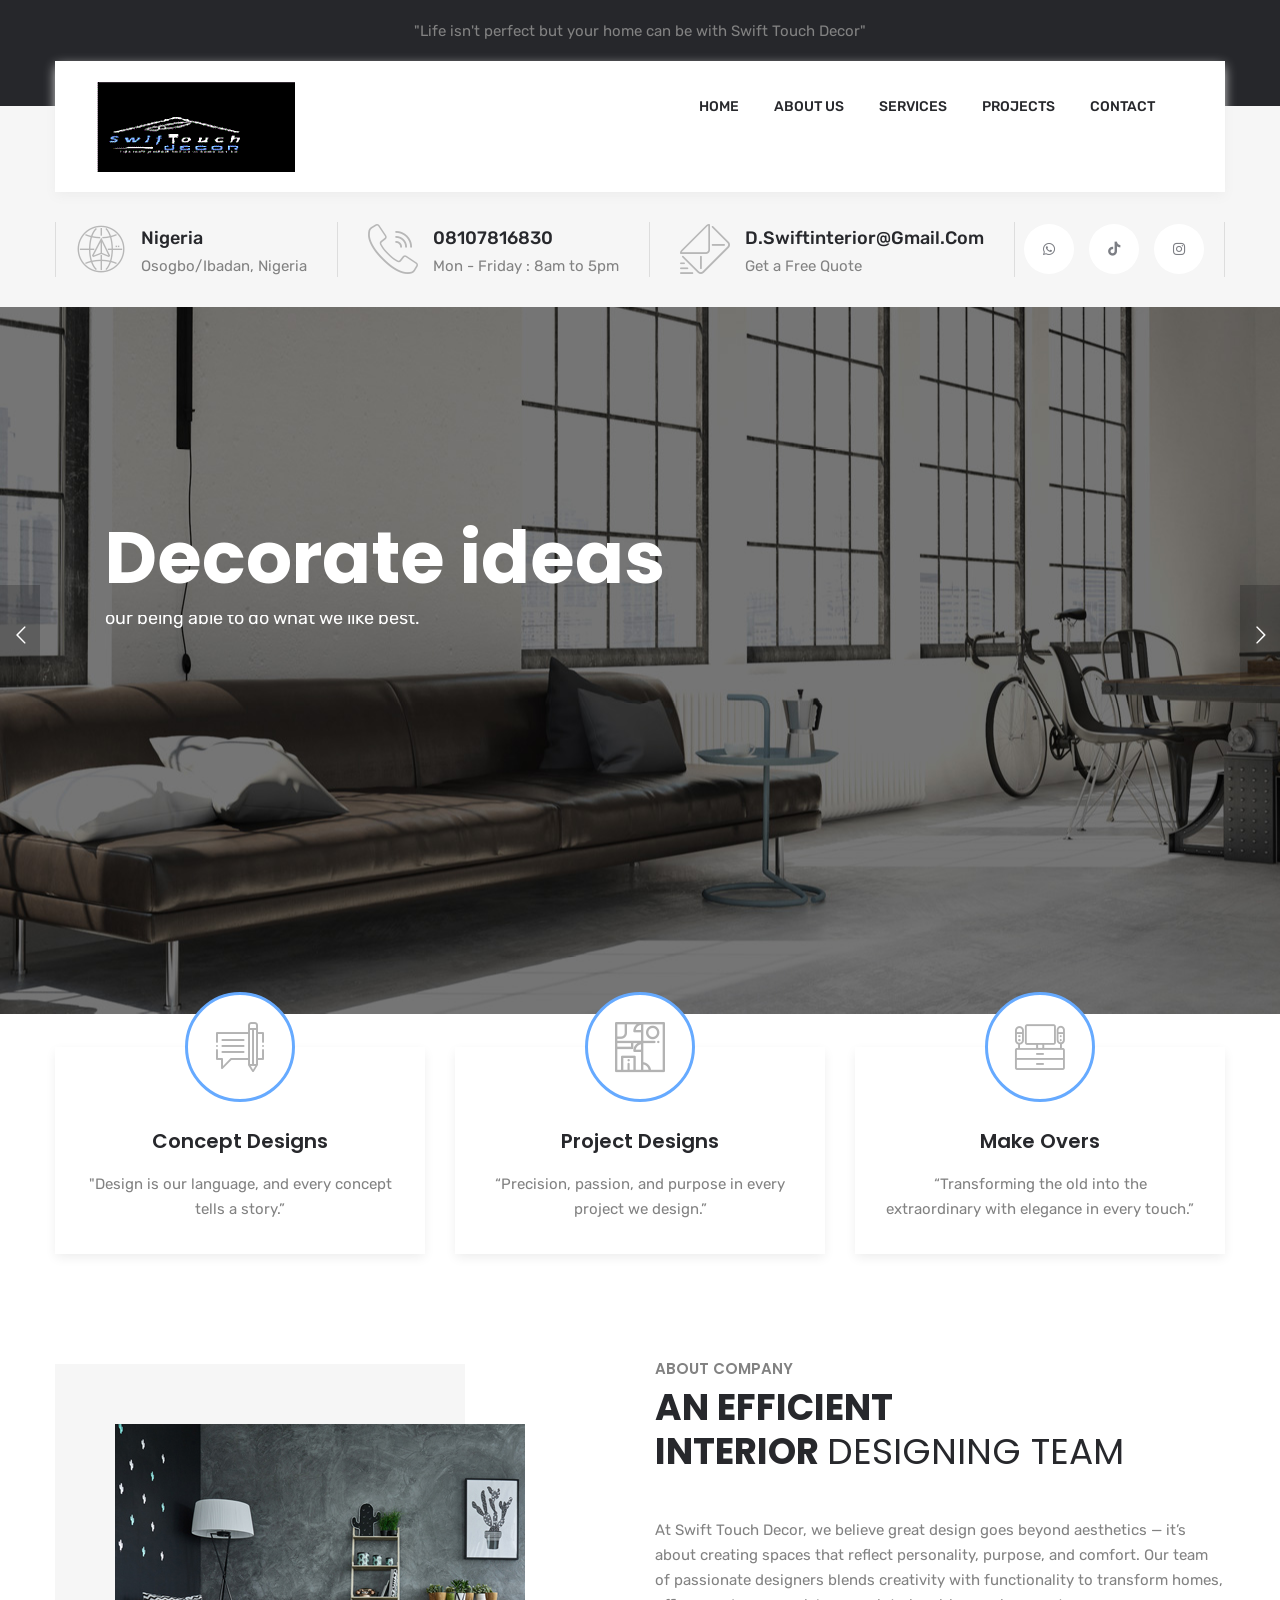
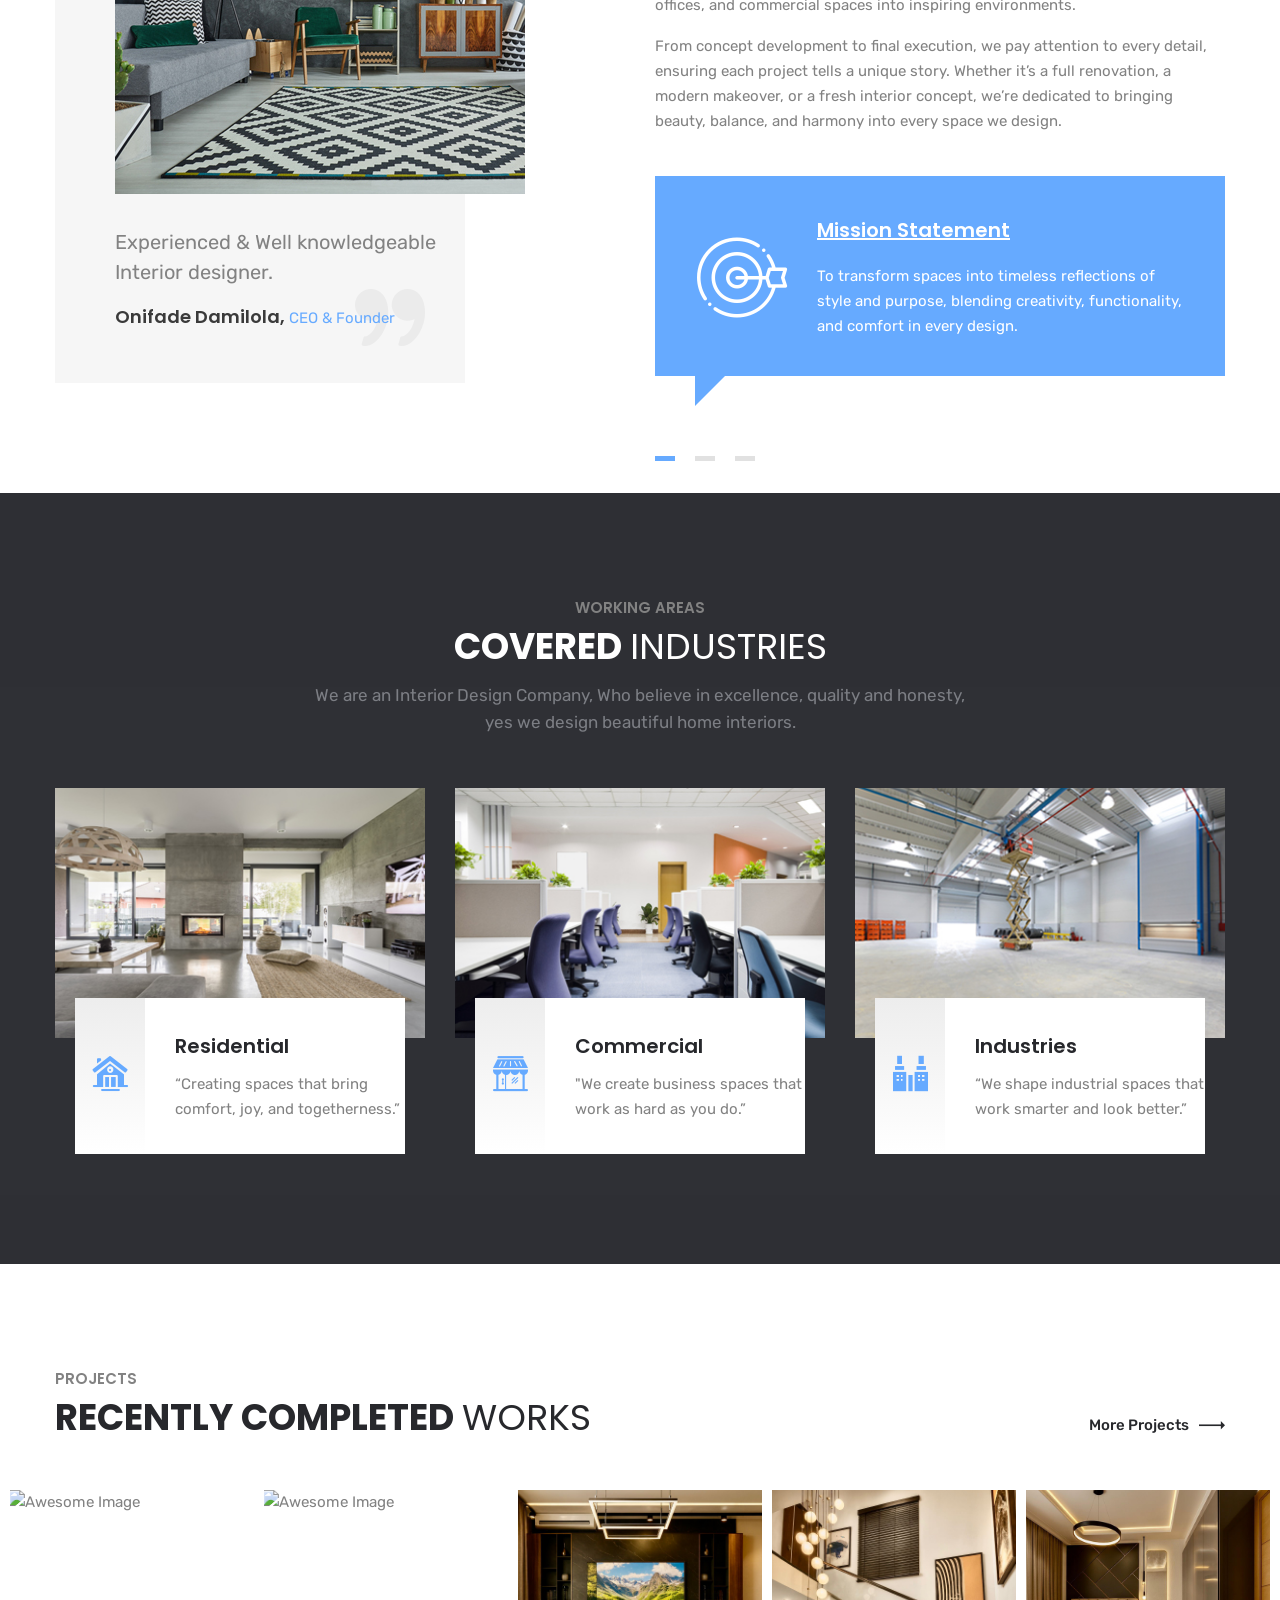
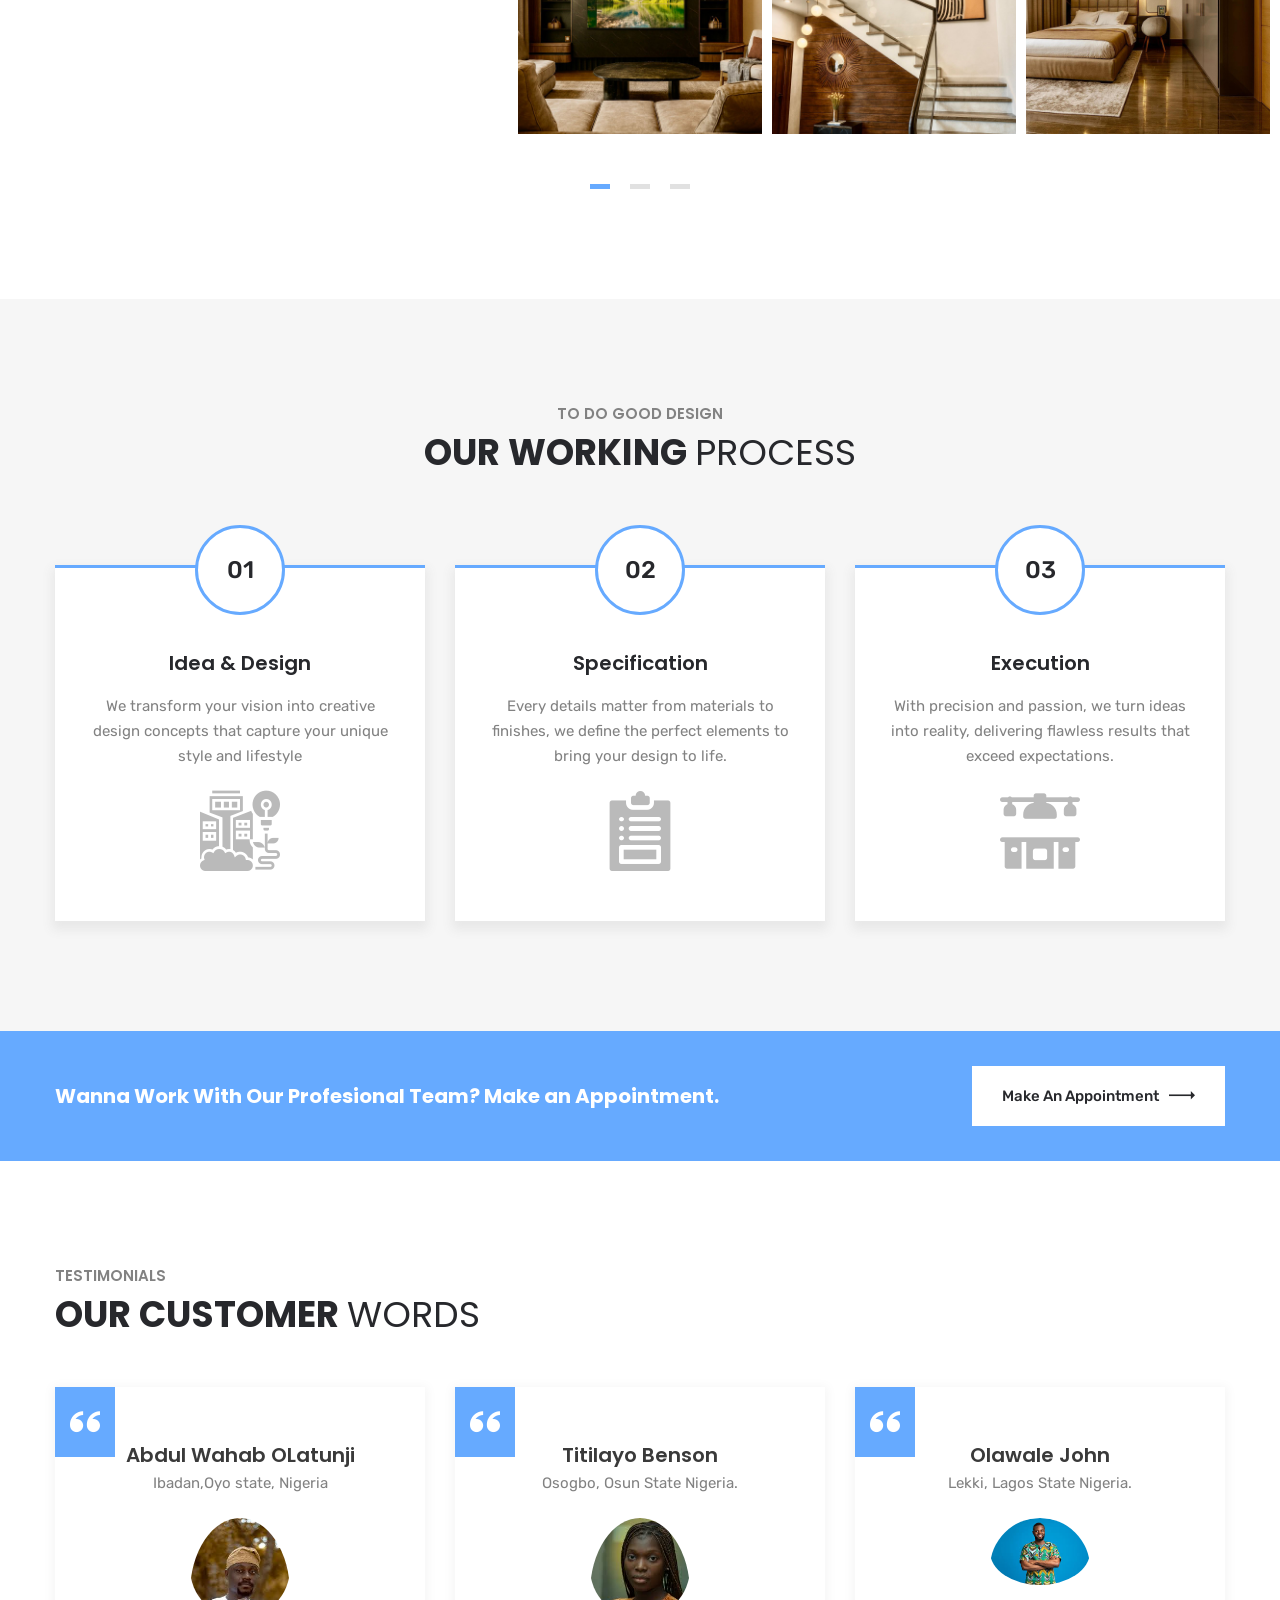
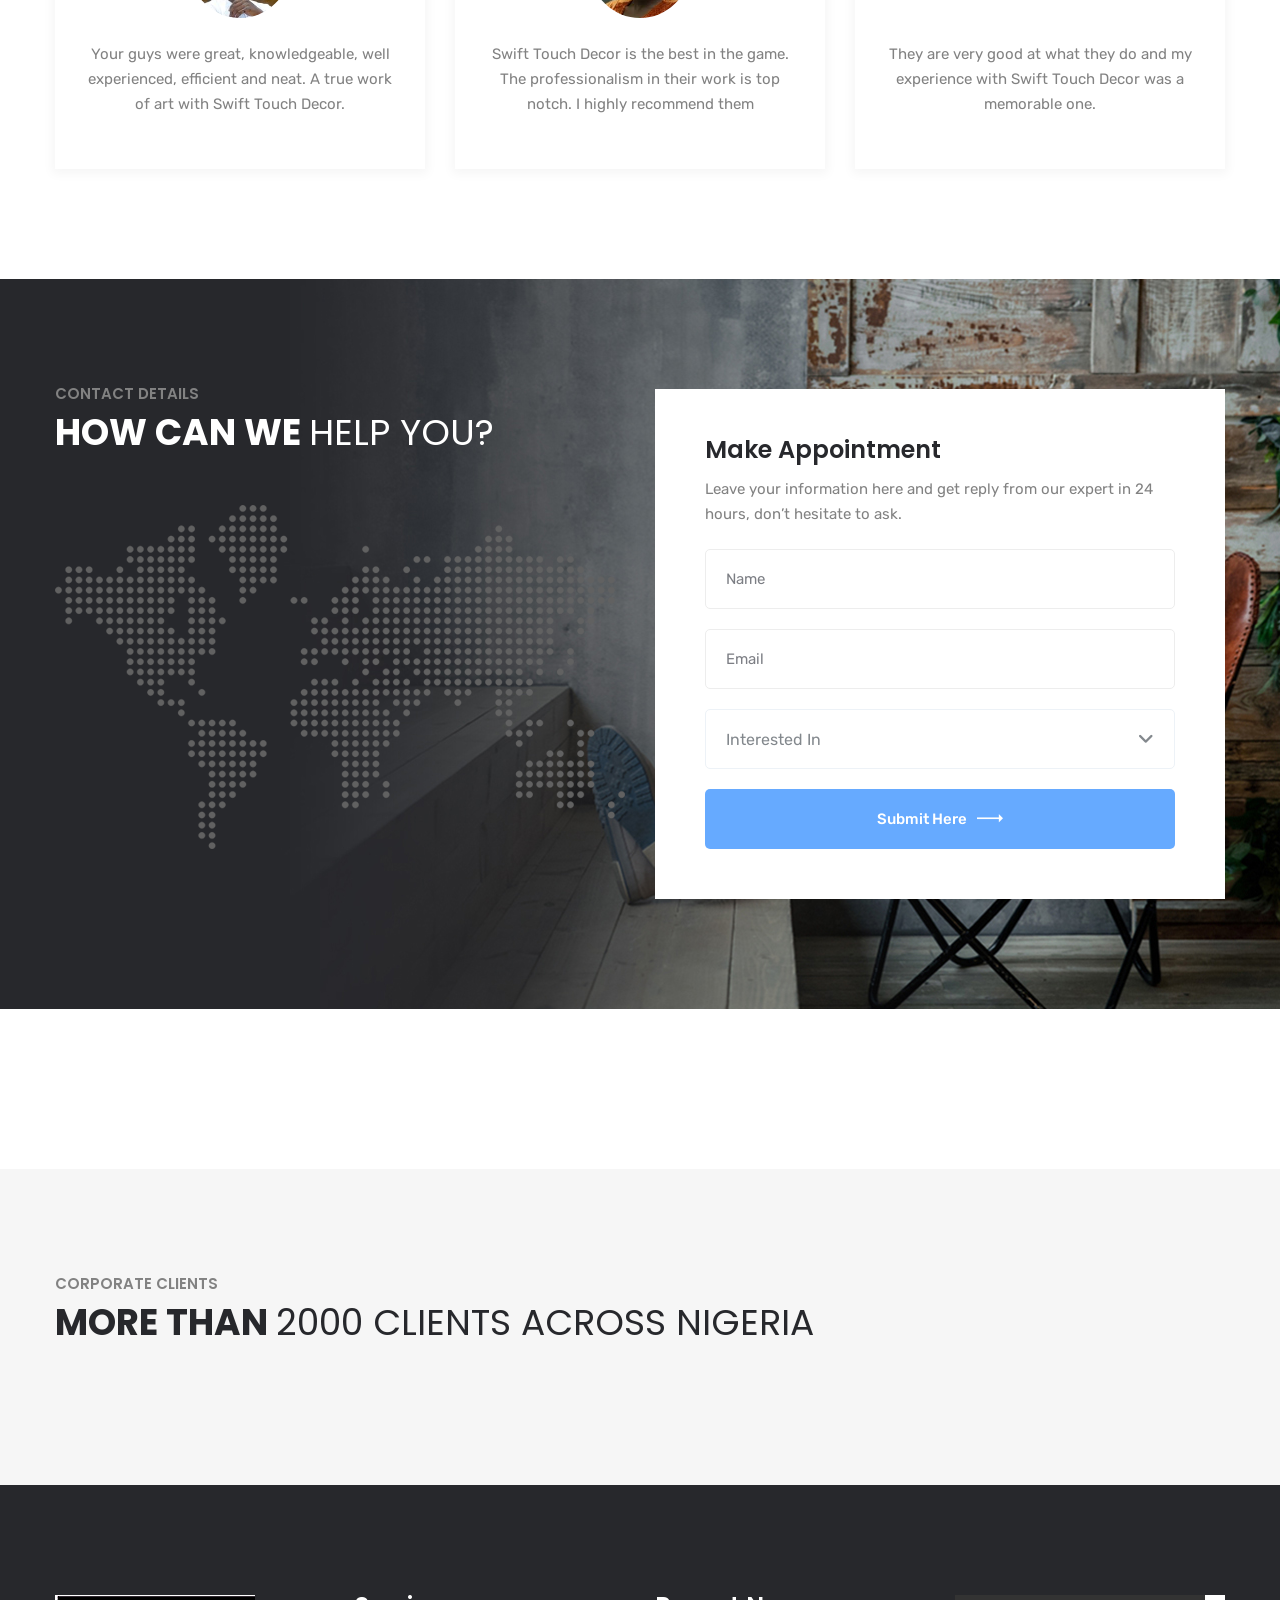
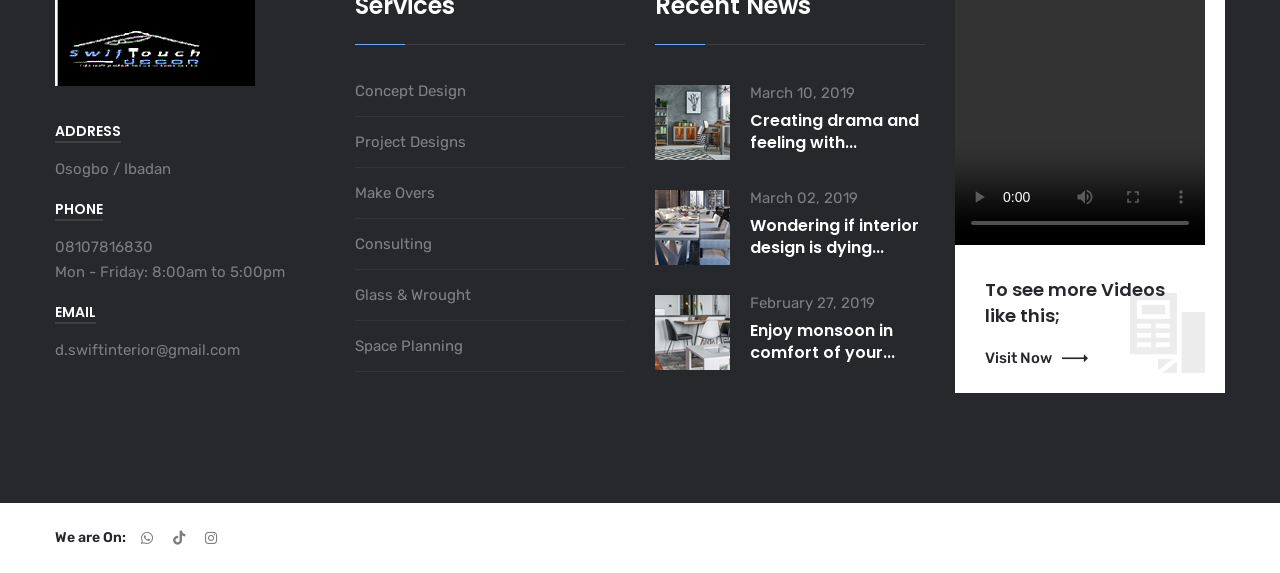
==== commit 3fed51f0: "Update index.html" ====
--- a/index.html
+++ b/index.html
@@ -228,10 +228,10 @@
                 <div class="rev_slider fullwidthabanner" id="rev_slider_one" data-version="5.4.1">
                     <ul>
                         <li data-description="Slide Description" data-easein="default" data-easeout="default" data-fsmasterspeed="1500" data-fsslotamount="7" data-fstransition="fade" data-hideafterloop="0" data-hideslideonmobile="off" data-index="rs-1689" data-masterspeed="default"
-                            data-param1="" data-param10="" data-param2="" data-param3="" data-param4="" data-param5="" data-param6="" data-param7="" data-param8="" data-param9="" data-rotate="0" data-saveperformance="off" data-slotamount="default" data-thumb="images/slides/v1-1.jpg"
+                            data-param1="" data-param10="" data-param2="" data-param3="" data-param4="" data-param5="" data-param6="" data-param7="" data-param8="" data-param9="" data-rotate="0" data-saveperformance="off" data-slotamount="default" data-thumb="slides/v1-1.jpg"
                             data-title="Slide Title" data-transition="parallaxvertical">
 
-                            <img alt="" class="rev-slidebg" data-bgfit="cover" data-bgparallax="10" data-bgposition="center center" data-bgrepeat="no-repeat" data-no-retina="" src="images/slides/v1-1.jpg">
+                            <img alt="" class="rev-slidebg" data-bgfit="cover" data-bgparallax="10" data-bgposition="center center" data-bgrepeat="no-repeat" data-no-retina="" src="slides/v1-1.jpg">
 
                             <div class="tp-caption" data-paddingbottom="[0,0,0,0]" data-paddingleft="[0,0,0,0]" data-paddingright="[0,0,0,0]" data-paddingtop="[0,0,0,0]" data-responsive_offset="on" data-type="text" data-height="none" data-width="['800','800','700','500']" data-whitespace="normal"
                                 data-hoffset="['15','15','15','15']" data-voffset="['-160','-100','-110','-105']" data-x="['left','left','left','left']" data-y="['middle','middle','middle','middle']" data-textalign="['top','top','top','top']" data-frames='[{"from":"y:[100%];z:0;rX:0deg;rY:0;rZ:0;sX:1;sY:1;skX:0;skY:0;","mask":"x:0px;y:0px;s:inherit;e:inherit;","speed":1500,"to":"o:1;","delay":1000,"ease":"Power3.easeInOut"},{"delay":"wait","speed":1000,"to":"auto:auto;","mask":"x:0;y:0;s:inherit;e:inherit;","ease":"Power3.easeInOut"}]'
@@ -484,7 +484,7 @@
                         <div class="single-working-box wow fadeInDown" data-wow-delay="0ms">
                             <div class="img-holder">
                                 <div class="inner">
-                                    <img src="images/resources/working-1.jpg" alt="Awesome Image">
+                                    <img src="resources/working-1.jpg" alt="Awesome Image">
                                     <div class="overlay-style-one"></div>
                                 </div>
                             </div>
@@ -512,7 +512,7 @@
                         <div class="single-working-box wow fadeInDown" data-wow-delay="400ms">
                             <div class="img-holder">
                                 <div class="inner">
-                                    <img src="images/resources/working-2.jpg" alt="Awesome Image">
+                                    <img src="resources/working-2.jpg" alt="Awesome Image">
                                     <div class="overlay-style-one"></div>
                                 </div>
                             </div>
@@ -1574,3 +1574,4 @@
 <!--   06:40:40 GMT -->
 
 </html>
+
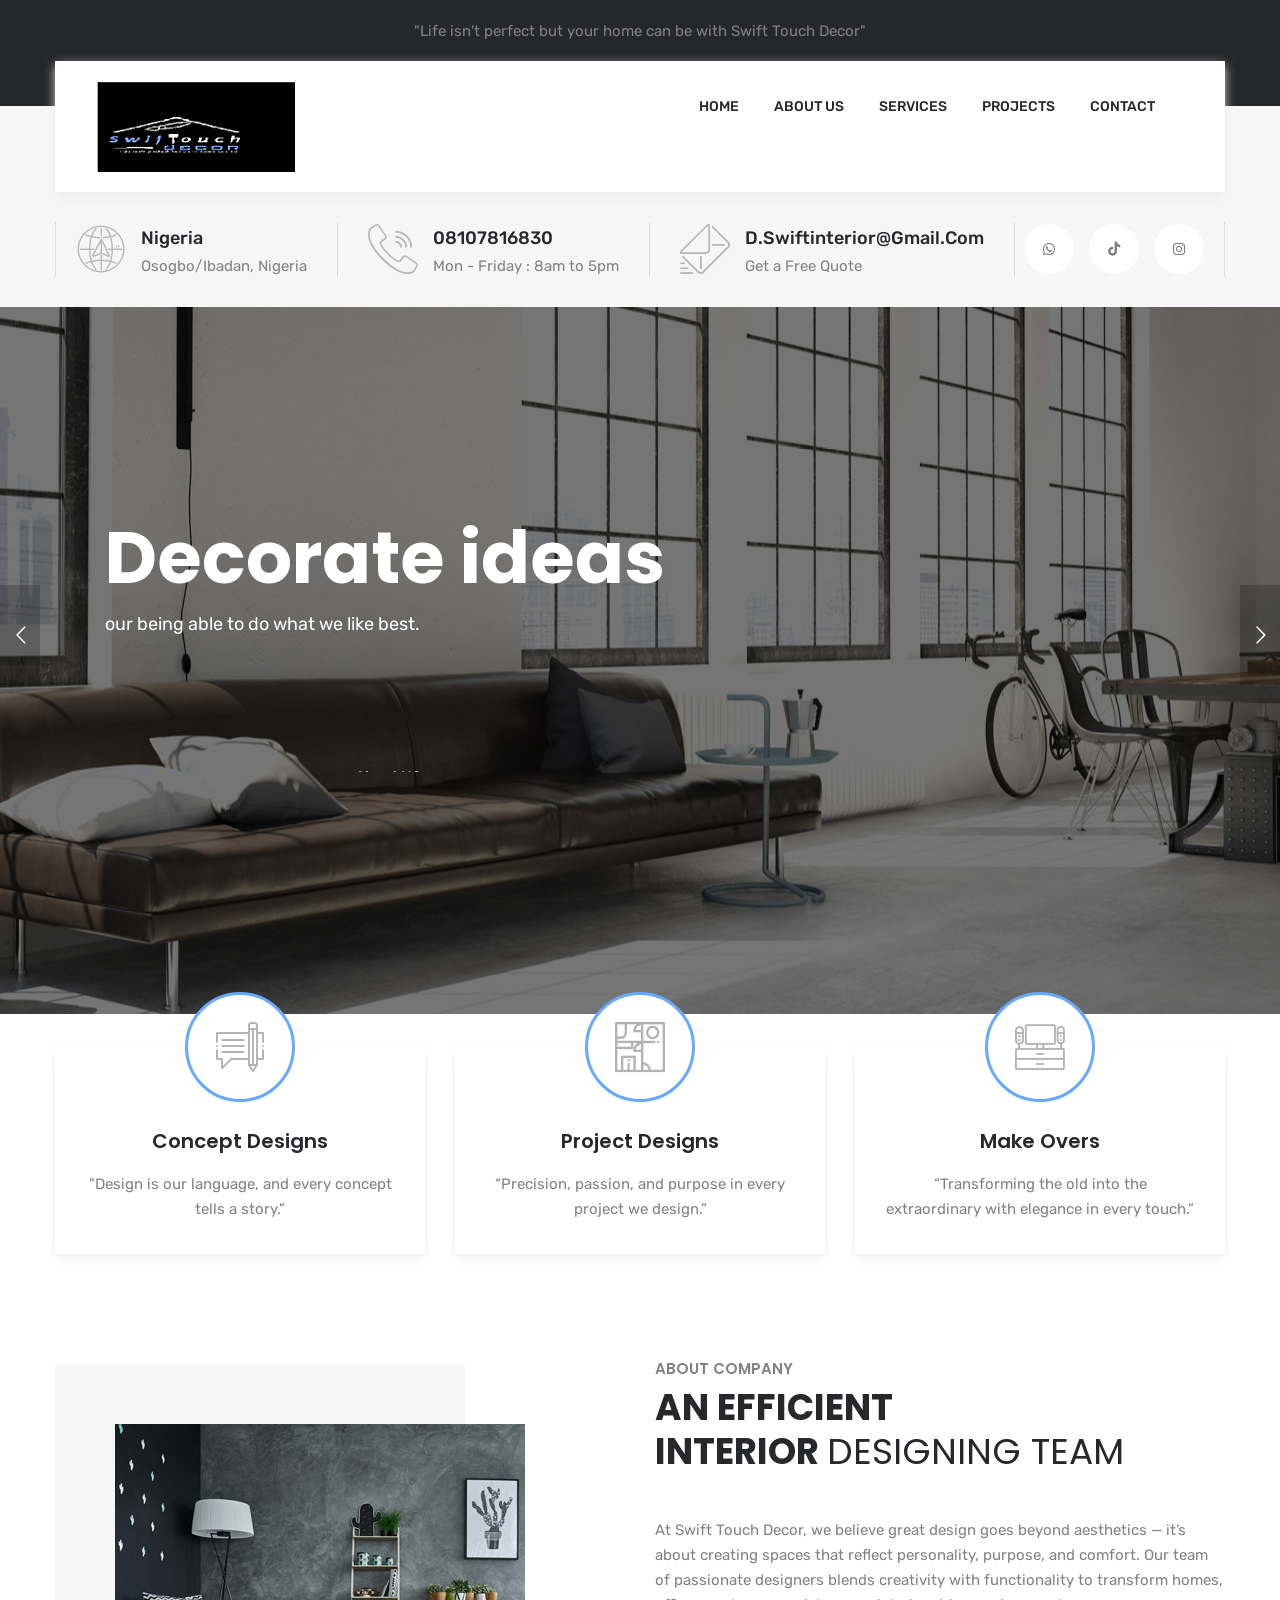
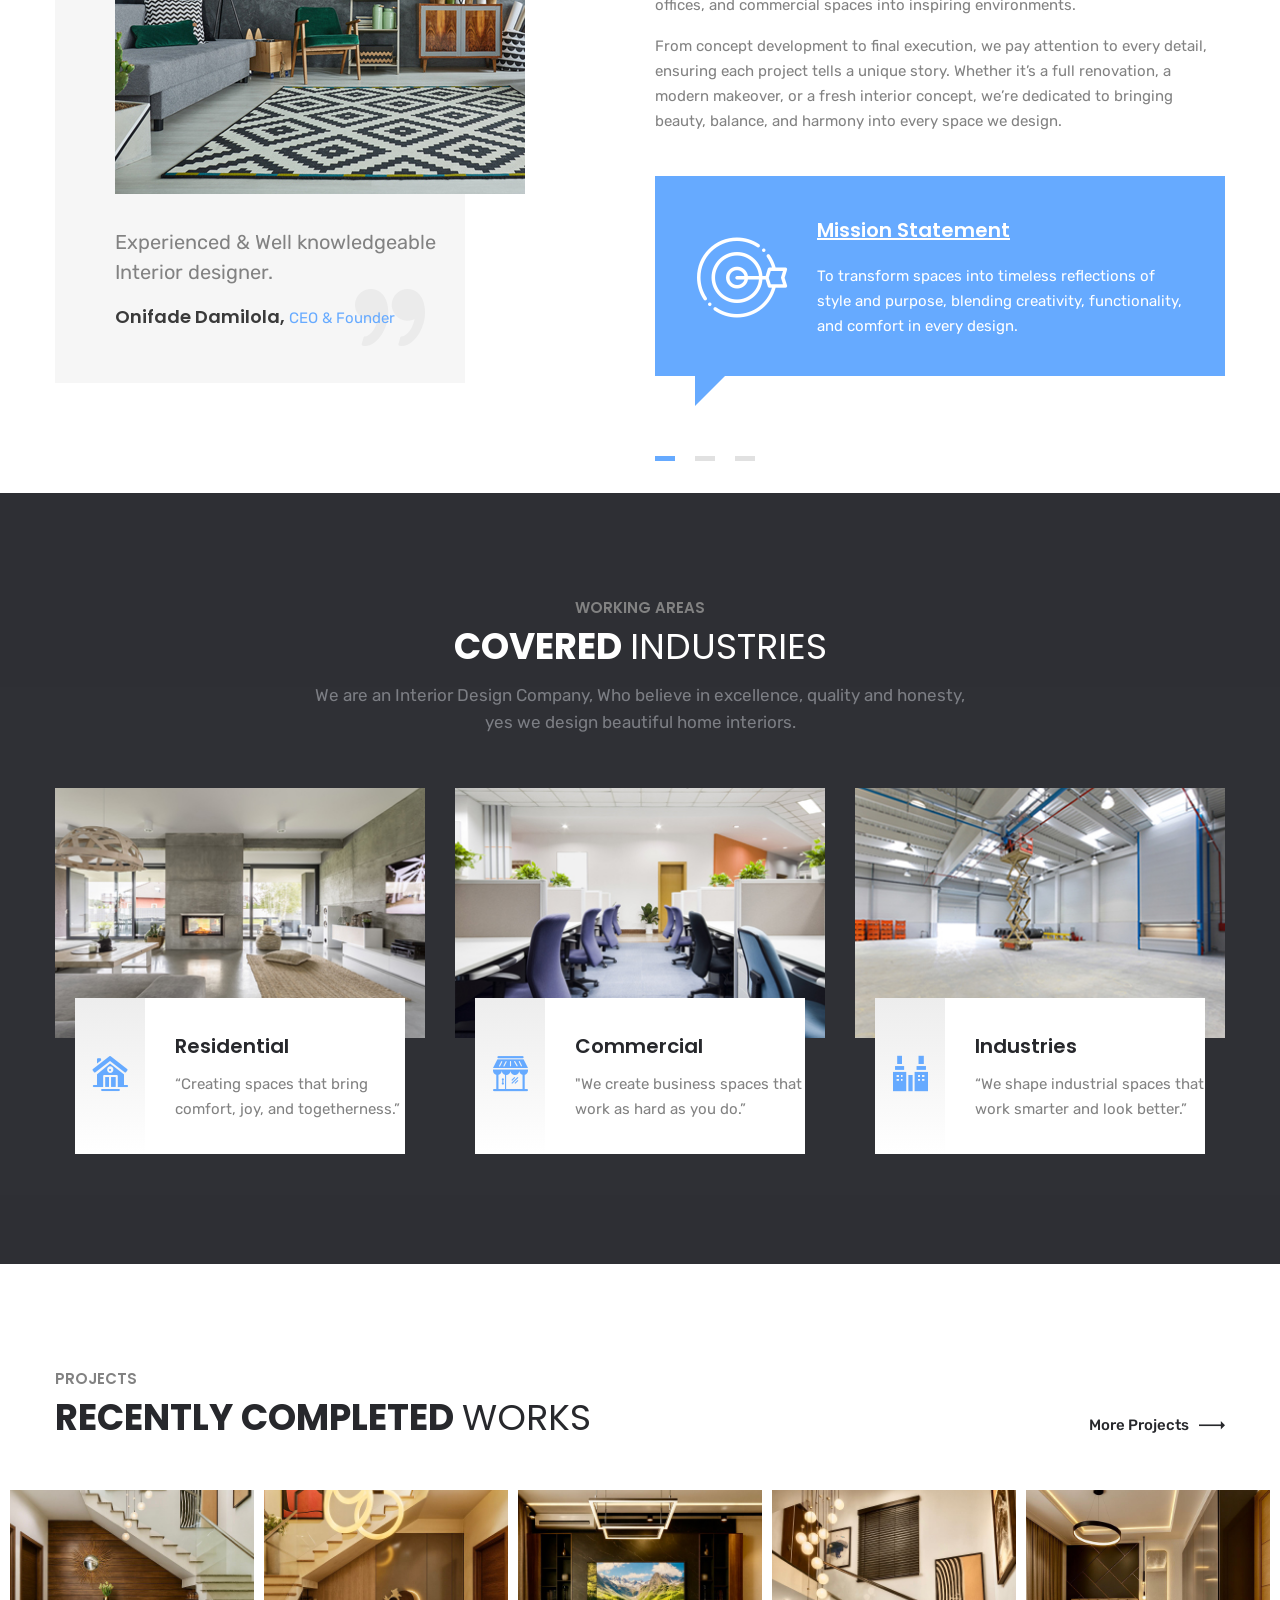
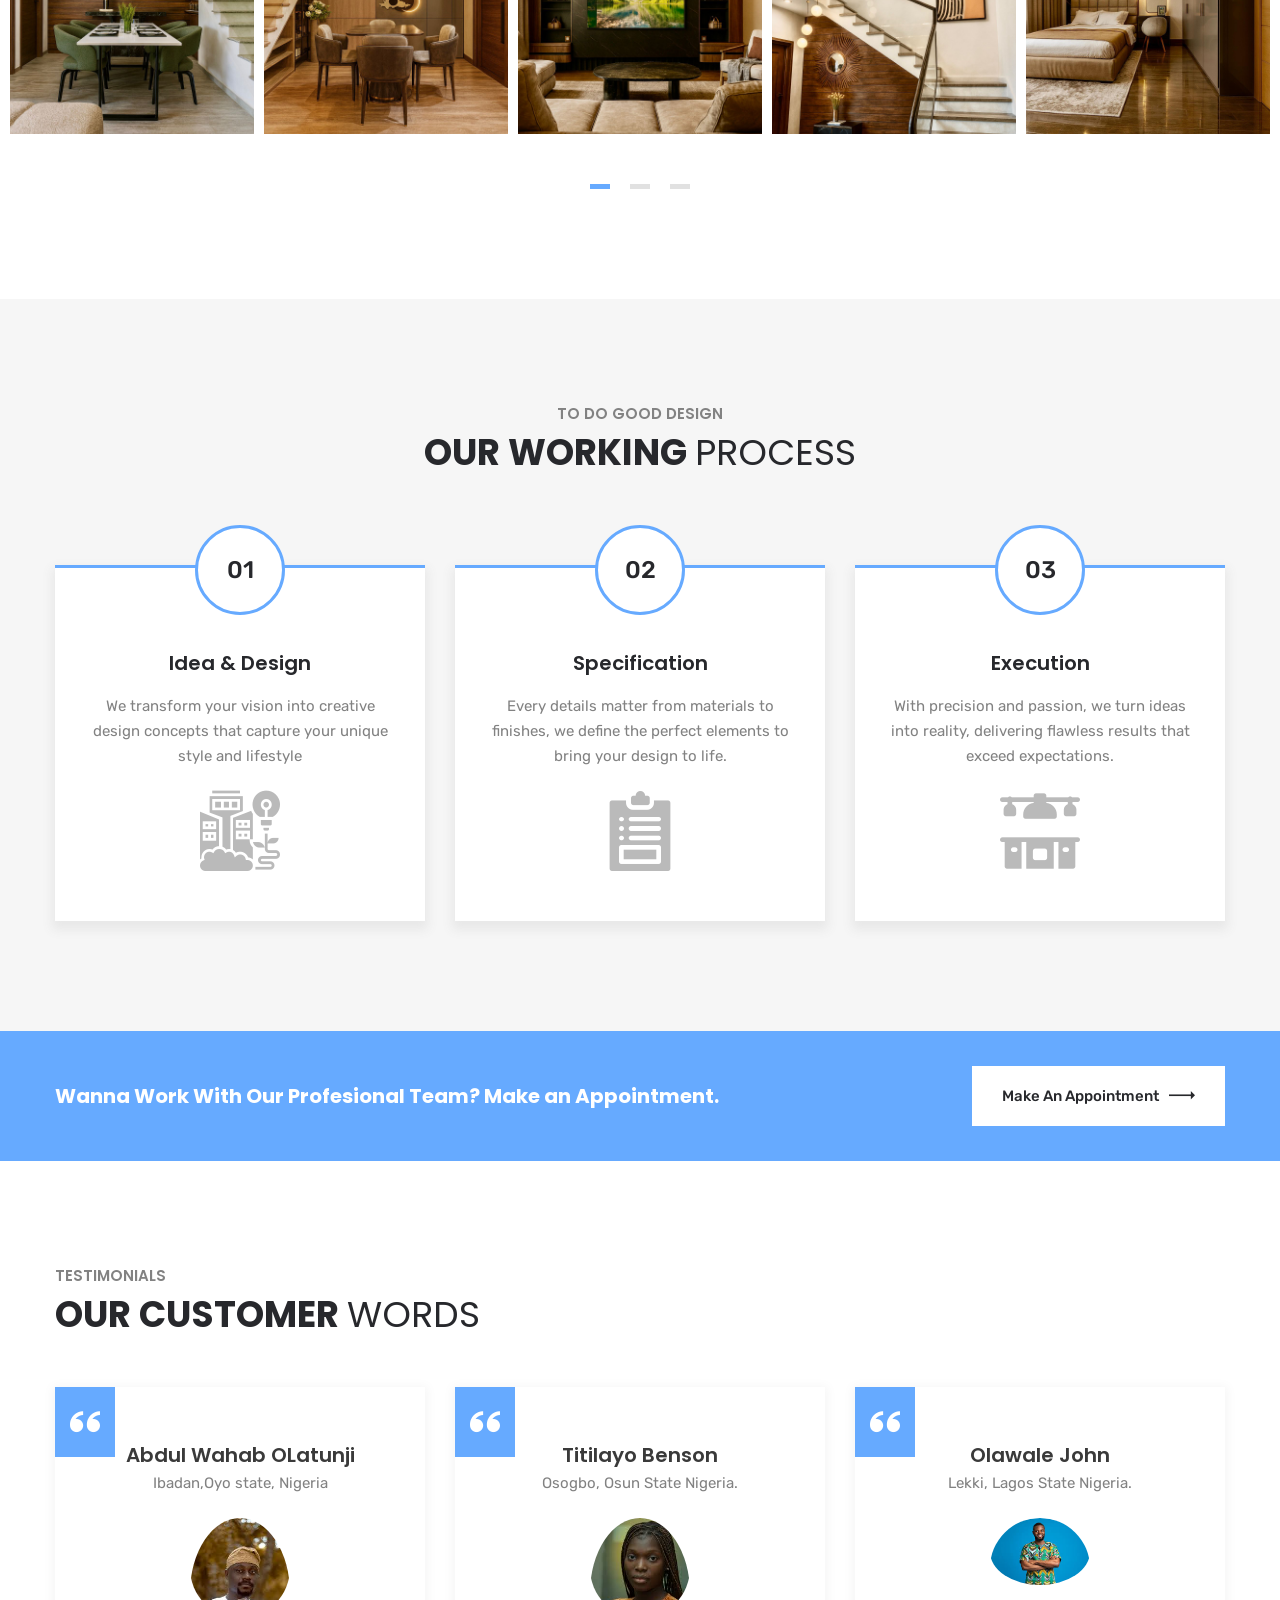
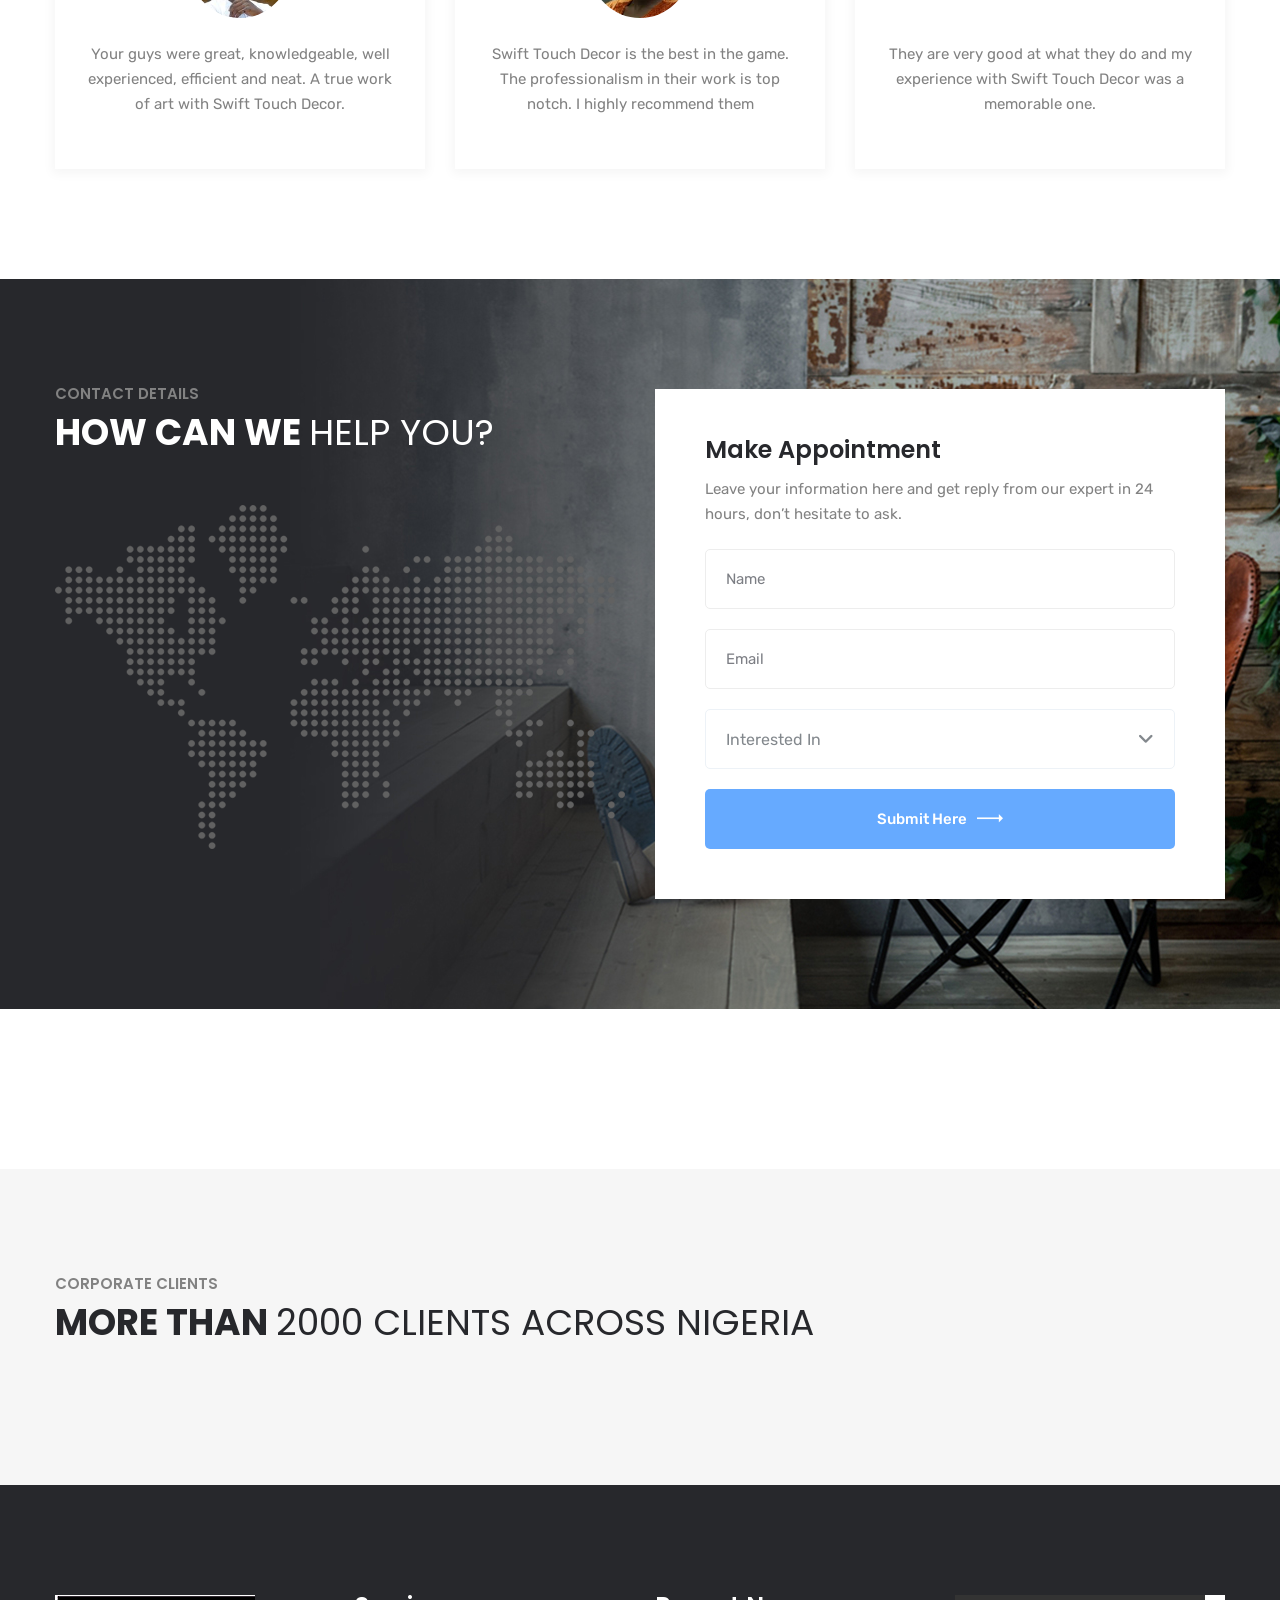
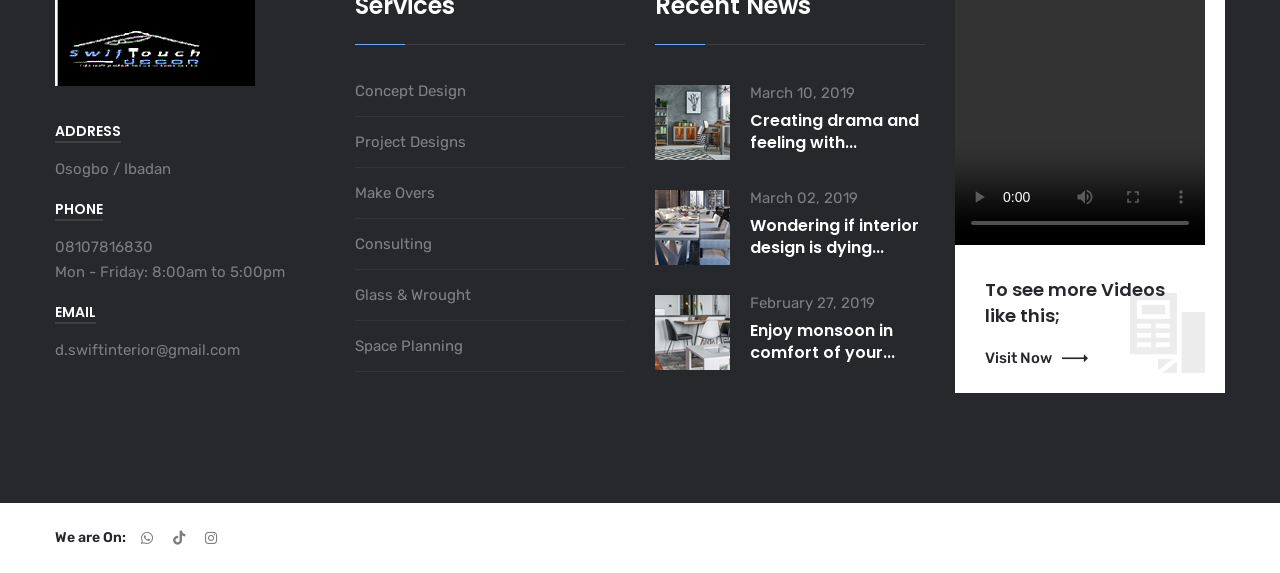
==== commit bf2f4007: "Update index.html" ====
--- a/index.html
+++ b/index.html
@@ -588,7 +588,7 @@
                     <!--Start single project style1-->
                     <div class="single-project-style1">
                         <div class="img-holder">
-                            <img src="images/projects/lat-pro-1.jpg" alt="Awesome Image">
+                            <img src="projects/lat-pro-1.jpg" alt="Awesome Image">
                             <!-- <div class="overlay-content">
                                 <div class="inner-content">
                                     <div class="link-box">
@@ -606,7 +606,7 @@
                     <!--Start single project style1-->
                     <div class="single-project-style1">
                         <div class="img-holder">
-                            <img src="images/projects/lat-pro-2.jpg" alt="Awesome Image">
+                            <img src="projects/lat-pro-2.jpg" alt="Awesome Image">
                             <!-- <div class="overlay-content">
                                 <div class="inner-content">
                                     <div class="link-box">
@@ -1575,3 +1575,4 @@
 
 </html>
 
+
